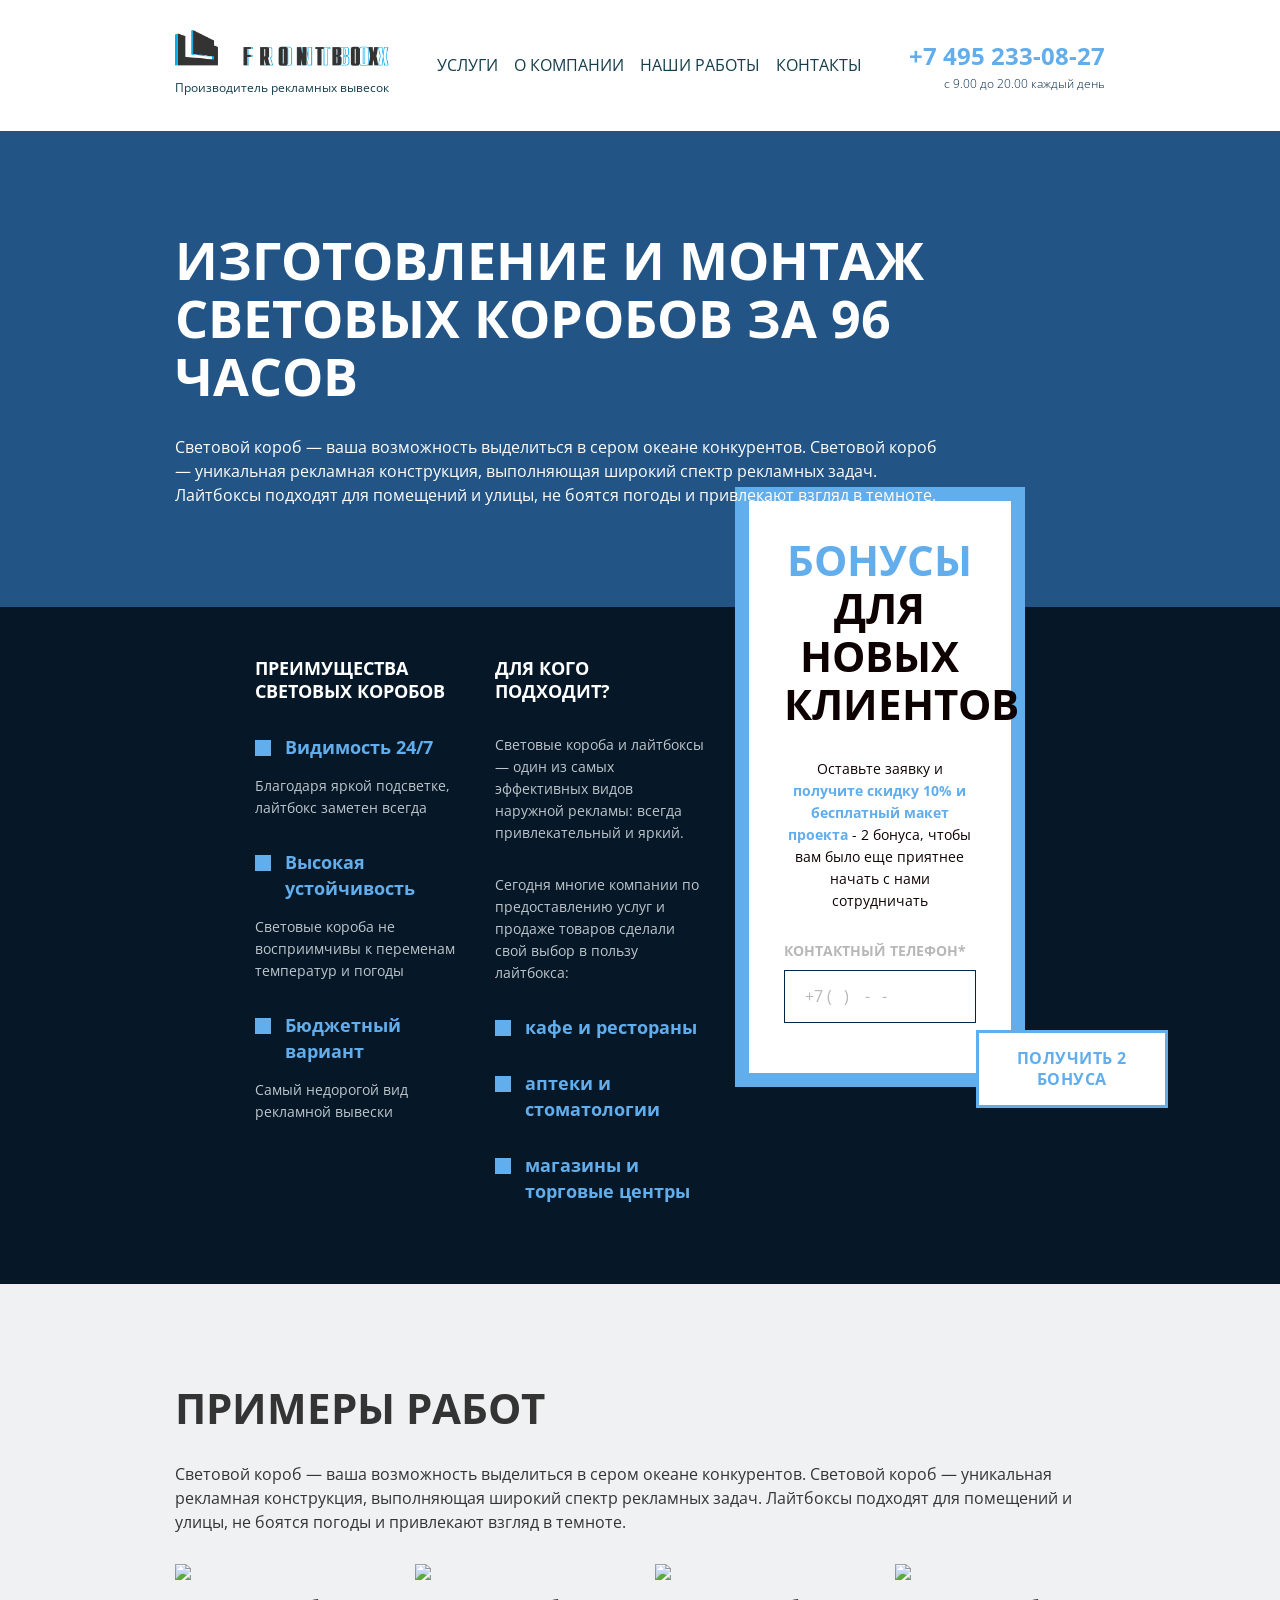
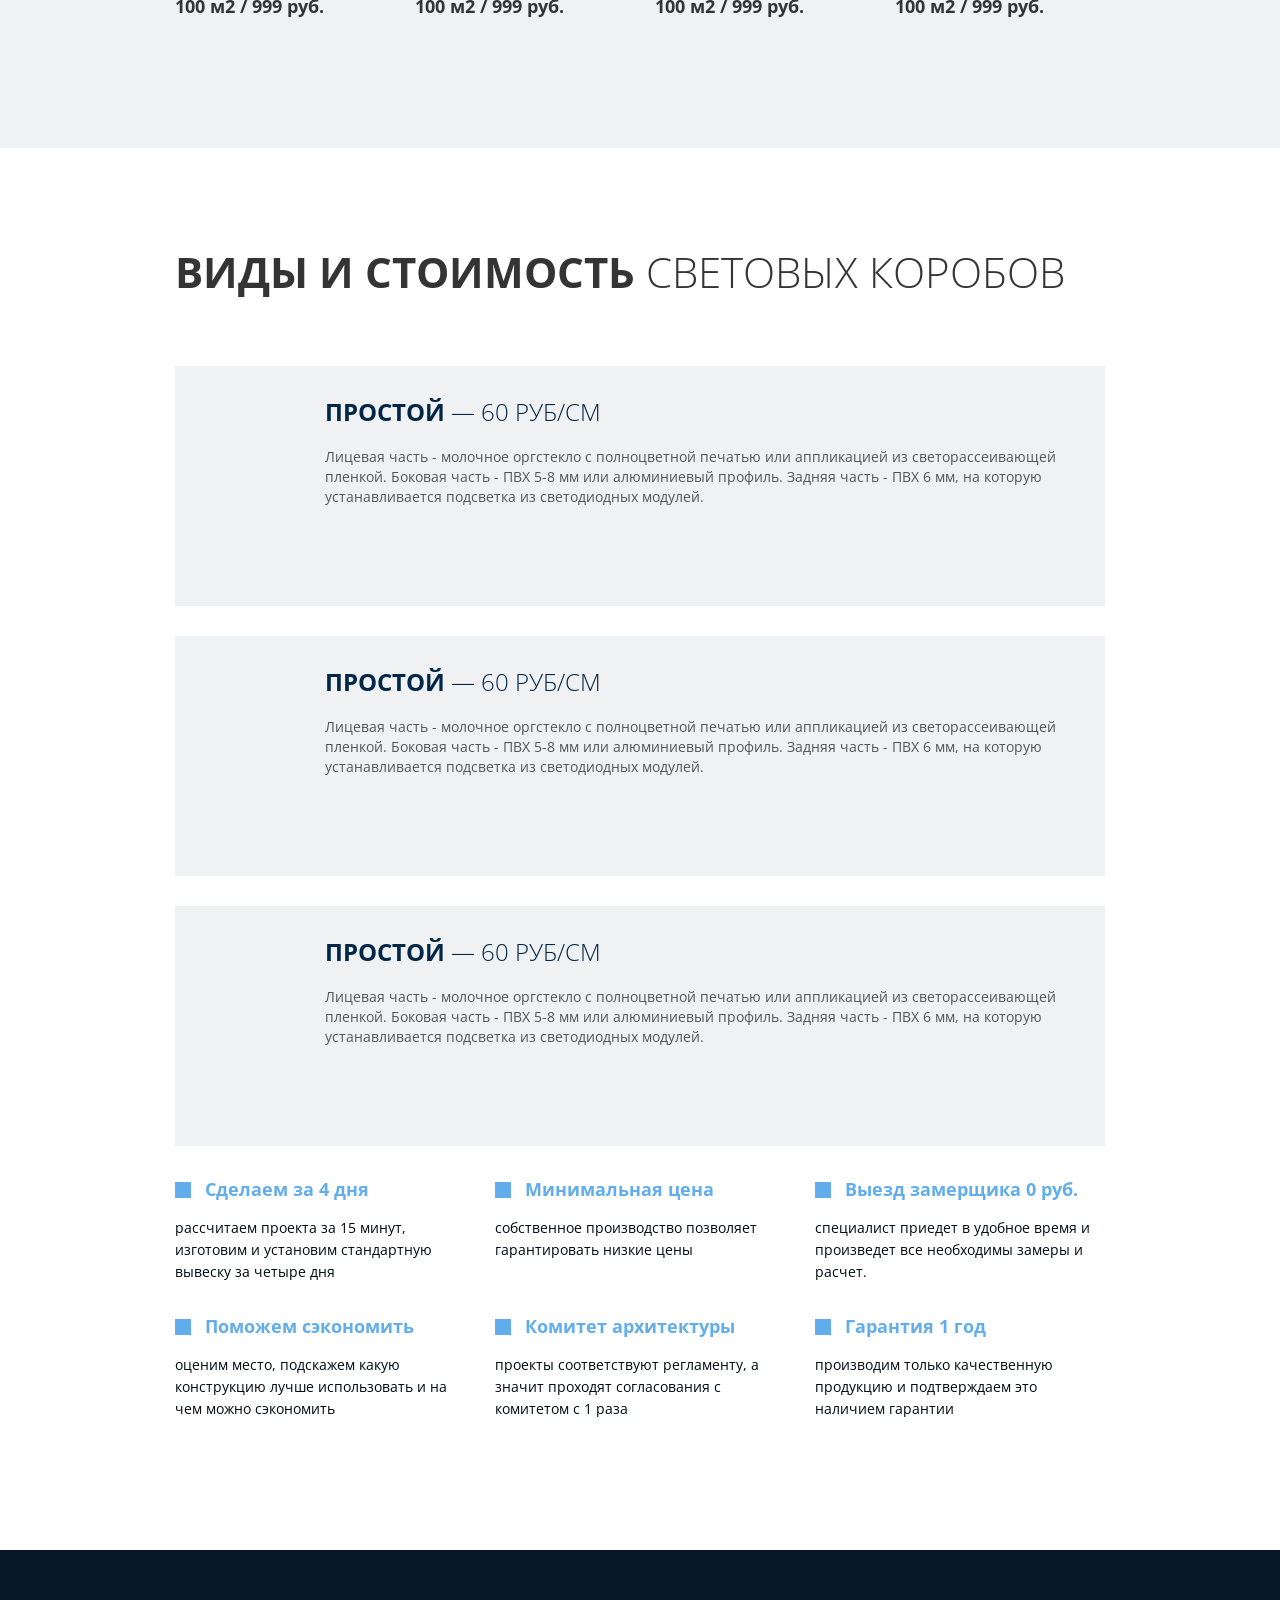
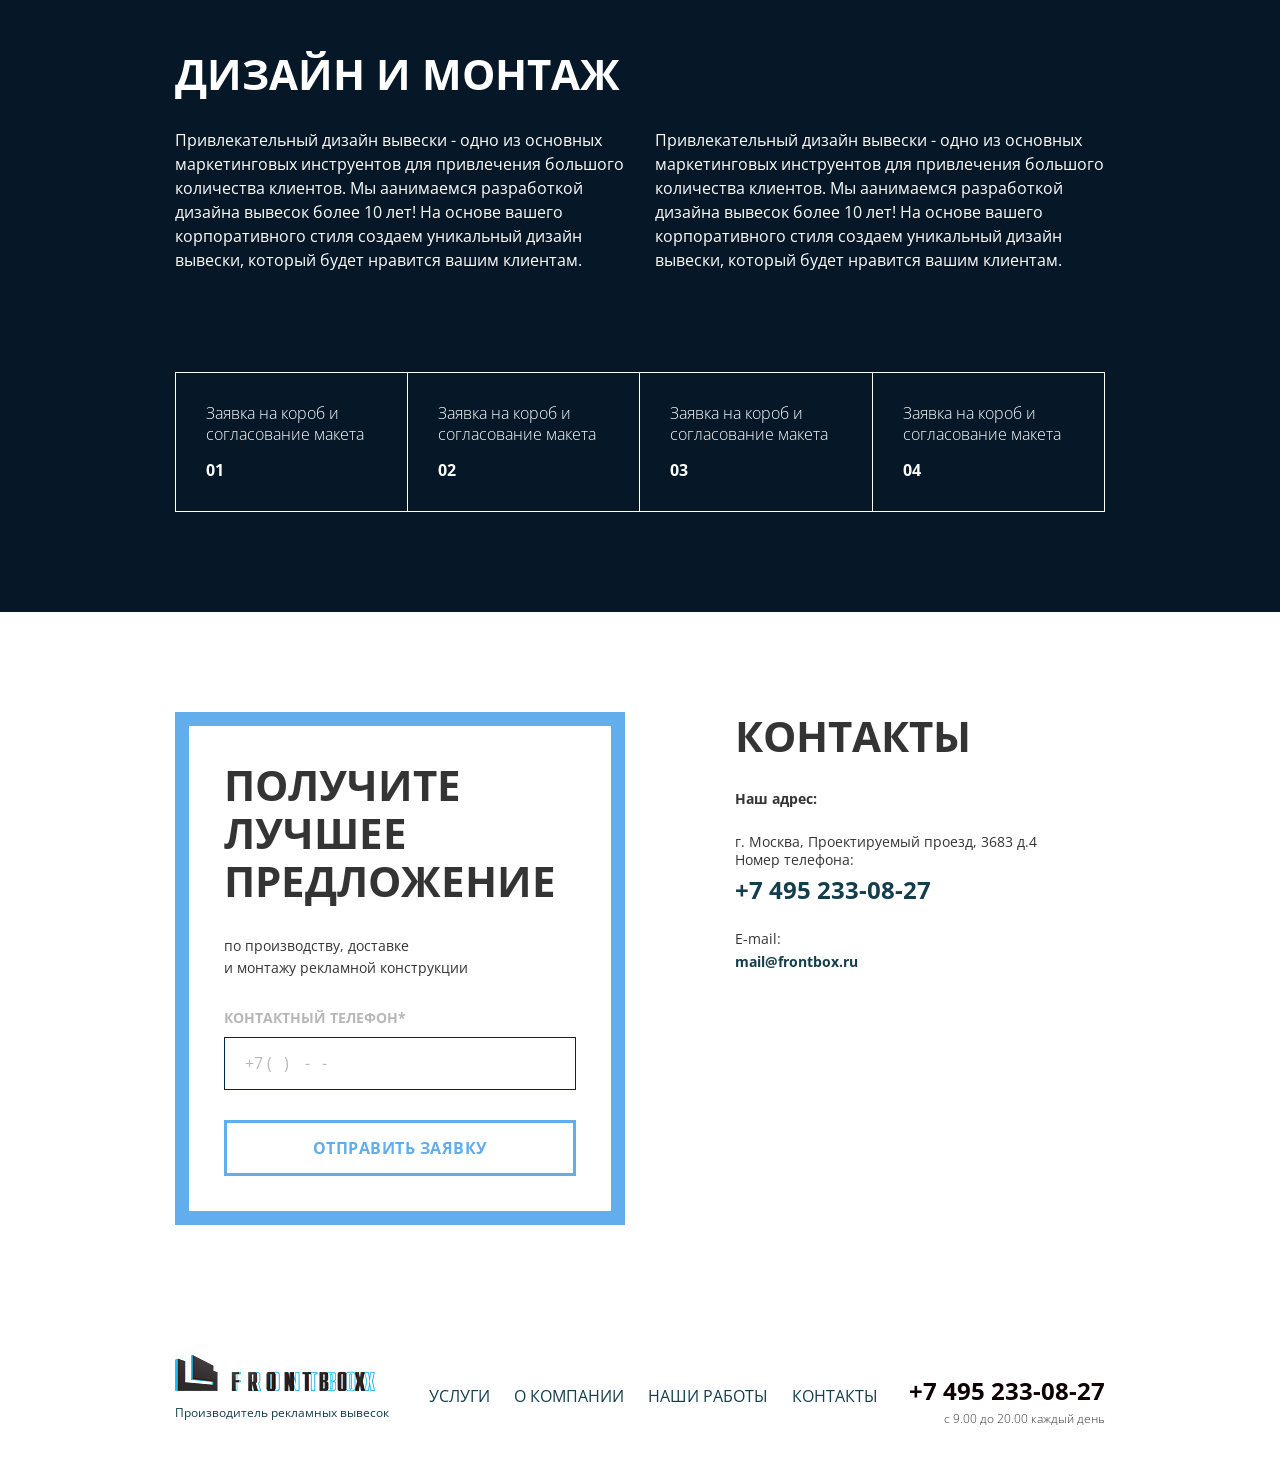
==== public/page.html @ efb4c564 "inside_page" ====
<html lang="ru" dir="ltr">
  <head>
    <meta charset="UTF-8"/>
    <meta name="viewport" content="width=device-width, initial-scale=1.0"/>
    <meta http-equiv="X-UA-Compatible" content="ie=edge"/>
    <title>Frontbox</title>
    <link href="./css/style.min.css" rel="stylesheet"/>
  </head>
  <body class="inside-page">
    <script src="./js/jquery.min.js"></script>
    <script src="./js/util.js"></script>
    <script src="./js/collapse.js"></script>
    <script src="./js/jquery.inputmask.js"></script>
    <script src="./js/app.min.js"></script>
    <header class="header">
      <div class="container">
        <nav class="navbar navbar-expand-lg"><a class="navbar-brand" href="#">Производитель рекламных вывесок</a>
          <button class="navbar-toggler" type="button" data-toggle="collapse" data-target="#navbarSupportedContent" aria-controls="navbarSupportedContent" aria-expanded="false" aria-label="">
            <svg version="1.1" id="navbar" x="0px" y="0px" viewBox="0 0 512 512" style="enable-background:new 0 0 512 512;" xml:space="preserve">
              <g>
                <g>
                  <path d="M491.318,235.318H20.682C9.26,235.318,0,244.577,0,256s9.26,20.682,20.682,20.682h470.636c11.423,0,20.682-9.259,20.682-20.682C512,244.578,502.741,235.318,491.318,235.318z"></path>
                </g>
              </g>
              <g>
                <g>
                  <path d="M491.318,78.439H20.682C9.26,78.439,0,87.699,0,99.121c0,11.422,9.26,20.682,20.682,20.682h470.636c11.423,0,20.682-9.26,20.682-20.682C512,87.699,502.741,78.439,491.318,78.439z"></path>
                </g>
              </g>
              <g>
                <g>
                  <path d="M491.318,392.197H20.682C9.26,392.197,0,401.456,0,412.879s9.26,20.682,20.682,20.682h470.636c11.423,0,20.682-9.259,20.682-20.682S502.741,392.197,491.318,392.197z"></path>
                </g>
              </g>
            </svg>
          </button>
          <div class="collapse navbar-collapse" id="navbarSupportedContent">
            <ul class="navbar-nav m-auto">
              <li class="nav-item active"><a class="nav-link" href="#">Услуги</a></li>
              <li class="nav-item"><a class="nav-link" href="#">О компании</a></li>
              <li class="nav-item"><a class="nav-link" href="#">Наши работы</a></li>
              <li class="nav-item"><a class="nav-link" href="#">Контакты</a></li>
            </ul>
          </div>
          <div class="header__contact"><a class="phone" href="tel:+7 495 233-08-27">+7 495 233-08-27</a>
            <p class="phone-offer">с 9.00 до 20.00 каждый день</p>
          </div>
        </nav>
      </div>
    </header>
    <section class="content content_heading text-white" style="background-image: url('../images/default-image-page.png')">
      <div class="container">
        <div class="row">
          <div class="col-xl-9 col-lg-10">
            <h1 class="heading text-uppercase">Изготовление и монтаж  световых коробов за 96 часов</h1>
          </div>
          <div class="col-xl-7 col-lg-10">                   
            <p class="offer last">Световой короб — ваша возможность выделиться в сером океане конкурентов. Световой короб — уникальная рекламная конструкция, выполняющая широкий спектр рекламных задач. Лайтбоксы подходят для помещений и улицы, не боятся погоды и привлекают взгляд в темноте.</p>
          </div>
        </div>
      </div>
    </section>
    <section class="content content_small bg-dark">
      <div class="container">
        <div class="row justify-content-center">
          <div class="col-xl-3 col-lg-3 col-md-6">
            <p class="text-white text-uppercase text-bold lead">Преимущества световых коробов</p>
            <div class="list list_light list_small">
              <div class="list__item">
                <div class="list__title">Видимость 24/7</div>
                <div class="list__offer">Благодаря яркой подсветке, лайтбокс заметен всегда</div>
              </div>
              <div class="list__item">
                <div class="list__title">Высокая устойчивость</div>
                <div class="list__offer">Световые короба не восприимчивы к переменам температур и погоды</div>
              </div>
              <div class="list__item last">
                <div class="list__title">Бюджетный вариант</div>
                <div class="list__offer">Самый недорогой вид рекламной вывески</div>
              </div>
            </div>
          </div>
          <div class="col-xl-3 col-lg-3 col-md-6">
            <p class="text-white text-uppercase text-bold lead">Для кого подходит?</p>
            <p class="offer small text-lightgrey">Световые короба и лайтбоксы — один из самых эффективных видов наружной рекламы: всегда привлекательный и яркий. </p>
            <p class="offer small text-lightgrey">Сегодня многие компании по предоставлению услуг и продаже товаров сделали свой выбор в пользу лайтбокса:</p>
            <div class="list list_light list_small">
              <div class="list__item">
                <div class="list__title">кафе и рестораны</div>
              </div>
              <div class="list__item">
                <div class="list__title">аптеки и стоматологии</div>
              </div>
              <div class="list__item last">
                <div class="list__title">магазины и торговые центры              </div>
              </div>
            </div>
          </div>
          <div class="col-xl-4 col-lg-4 col-md-8">
            <div class="form-content form-content_border form-content_btn-out bg-white">
              <div class="heading heading_md text-uppercase text-center">
                <div class="text-lightblue">бонусы </div>для новых клиентов
              </div>
              <div class="offer offer_column small text-center">Оставьте заявку и <span class="text-lightblue text-bold">получите скидку 10% и бесплатный макет проекта </span>- 2 бонуса, чтобы вам было еще приятнее начать с нами сотрудничать</div>
              <form class="form form_column" action="">
                <div class="form__label">Контактный телефон*</div>
                <input class="form__input in-phone" type="tel" placeholder="+7 (   )    -   -  "/>
                <button class="btn btn_border" type="submit">Получить 2 бонуса</button>
              </form>
            </div>
          </div>
        </div>
      </div>
    </section>
    <section class="content bg-light">
      <div class="container">
        <div class="row">
          <div class="col-xl-8 col-lg-12">
            <p class="heading heading_md text-uppercase">Примеры работ</p>
            <p class="offer">Световой короб — ваша возможность выделиться в сером океане конкурентов. Световой короб — уникальная рекламная конструкция, выполняющая широкий спектр рекламных задач. Лайтбоксы подходят для помещений и улицы, не боятся погоды и привлекают взгляд в темноте.</p>
          </div>
        </div>
        <div class="row">
          <div class="col-xl-3 col-lg-3 col-md-6"><img class="img-fluid margin-bottom-sm" src="../images/img001.jpg"/>
            <p class="text-bold lead margin-bottom-xl-none">100 м2  /  999 руб.</p>
          </div>
          <div class="col-xl-3 col-lg-3 col-md-6"><img class="img-fluid margin-bottom-sm" src="../images/img002.jpg"/>
            <p class="text-bold lead margin-bottom-xl-none">100 м2  /  999 руб.</p>
          </div>
          <div class="col-xl-3 col-lg-3 col-md-6"><img class="img-fluid margin-bottom-sm" src="../images/img003.jpg"/>
            <p class="text-bold lead margin-bottom-xl-none">100 м2  /  999 руб.</p>
          </div>
          <div class="col-xl-3 col-lg-3 col-md-6"><img class="img-fluid margin-bottom-sm" src="../images/img004.jpg"/>
            <p class="text-bold lead margin-bottom-xl-none">100 м2  /  999 руб.</p>
          </div>
        </div>
      </div>
    </section>
    <section class="content">
      <div class="container">
        <div class="row justify-content-between">
          <div class="col-xl-12 col-lg-12">
            <h3 class="heading heading_md text-uppercase margin-bottom">Виды и стоимость <span class="text-light">световых коробов</span></h3>
          </div>
          <div class="col-xl-8 col-lg-12">
            <div class="service service_price">
              <div class="service__img" style="background-image: url(../images/img001.jpg);"></div>
              <div class="service__title">простой <span class="text-light">— 60 руб/см</span></div>
              <div class="service__offer">Лицевая часть - молочное оргстекло с полноцветной печатью или аппликацией из светорассеивающей пленкой. Боковая часть - ПВХ 5-8 мм или алюминиевый профиль. Задняя часть - ПВХ 6 мм, на которую устанавливается подсветка из светодиодных модулей. </div>
            </div>
            <div class="service service_price">
              <div class="service__img" style="background-image: url(../images/img002.jpg);"></div>
              <div class="service__title">простой <span class="text-light">— 60 руб/см</span></div>
              <div class="service__offer">Лицевая часть - молочное оргстекло с полноцветной печатью или аппликацией из светорассеивающей пленкой. Боковая часть - ПВХ 5-8 мм или алюминиевый профиль. Задняя часть - ПВХ 6 мм, на которую устанавливается подсветка из светодиодных модулей. </div>
            </div>
            <div class="service service_price">
              <div class="service__img" style="background-image: url(../images/img003.jpg);"></div>
              <div class="service__title">простой <span class="text-light">— 60 руб/см</span></div>
              <div class="service__offer">Лицевая часть - молочное оргстекло с полноцветной печатью или аппликацией из светорассеивающей пленкой. Боковая часть - ПВХ 5-8 мм или алюминиевый профиль. Задняя часть - ПВХ 6 мм, на которую устанавливается подсветка из светодиодных модулей. </div>
            </div>
          </div>
          <div class="col-xl-3 col-lg-12">
            <div class="list list_small row">
              <div class="list__item col-xl-12 col-lg-4 col-md-6">
                <div class="list__title">Сделаем за 4 дня</div>
                <div class="list__offer">рассчитаем проекта за 15 минут, изготовим и установим стандартную вывеску за четыре дня</div>
              </div>
              <div class="list__item col-xl-12 col-lg-4 col-md-6">
                <div class="list__title">Минимальная цена</div>
                <div class="list__offer">собственное производство позволяет гарантировать низкие цены</div>
              </div>
              <div class="list__item col-xl-12 col-lg-4 col-md-6">
                <div class="list__title">Выезд замерщика 0 руб.</div>
                <div class="list__offer">специалист приедет в удобное время и произведет все необходимы замеры и расчет.</div>
              </div>
              <div class="list__item col-xl-12 col-lg-4 col-md-6">
                <div class="list__title">Поможем сэкономить</div>
                <div class="list__offer">оценим место, подскажем какую конструкцию лучше использовать и на чем можно сэкономить</div>
              </div>
              <div class="list__item col-xl-12 col-lg-4 col-md-6">
                <div class="list__title">Комитет архитектуры</div>
                <div class="list__offer">проекты соответствуют регламенту, а значит проходят согласования с комитетом с 1 раза</div>
              </div>
              <div class="list__item col-xl-12 col-lg-4 col-md-6">
                <div class="list__title">Гарантия 1 год</div>
                <div class="list__offer">производим только качественную продукцию и подтверждаем это наличием гарантии</div>
              </div>
            </div>
          </div>
        </div>
      </div>
    </section>
    <section class="content bg-dark">
      <div class="container">
        <div class="row justify-content-between margin-bottom">
          <div class="col-xl-12 col-lg-12">
            <h3 class="heading heading_md text-uppercase">Дизайн и монтаж </h3>
          </div>
          <div class="col-xl-6 col-lg-6">
            <p class="offer margin-bottom-xl-none">Привлекательный дизайн вывески - одно из основных маркетинговых инструентов для привлечения большого количества клиентов. Мы аанимаемся разработкой дизайна вывесок более 10 лет! На основе вашего корпоративного стиля создаем уникальный дизайн вывески, который будет нравится вашим клиентам.        </p>
          </div>
          <div class="col-xl-6 col-lg-6">
            <p class="offer last">Привлекательный дизайн вывески - одно из основных маркетинговых инструентов для привлечения большого количества клиентов. Мы аанимаемся разработкой дизайна вывесок более 10 лет! На основе вашего корпоративного стиля создаем уникальный дизайн вывески, который будет нравится вашим клиентам.        </p>
          </div>
        </div>
        <div class="step row">
          <div class="step__item col-xl-3 col-lg-3 col-md-6">
            <div class="step__title">Заявка на короб и согласование макета</div>
            <div class="step__number">01</div>
          </div>
          <div class="step__item col-xl-3 col-lg-3 col-md-6">
            <div class="step__title">Заявка на короб и согласование макета</div>
            <div class="step__number">02</div>
          </div>
          <div class="step__item col-xl-3 col-lg-3 col-md-6">
            <div class="step__title">Заявка на короб и согласование макета</div>
            <div class="step__number">03</div>
          </div>
          <div class="step__item col-xl-3 col-lg-3 col-md-6">
            <div class="step__title">Заявка на короб и согласование макета</div>
            <div class="step__number">04</div>
          </div>
        </div>
      </div>
    </section>
    <section class="content">
      <div class="container">
        <div class="row justify-content-between">
          <div class="col-xl-7 col-lg-6">
            <div class="form-content form-content_border form-content_size">
              <div class="row align-items-center justify-content-between">
                <div class="col-xl-6">
                  <div class="heading heading_md text-uppercase">Получите лучшее предложение</div>
                  <div class="offer offer_row small">по производству, доставке и&nbsp;монтажу рекламной конcтрукции</div>
                </div>
                <div class="col-xl-5">
                  <form class="form form_row" action="">
                    <div class="form__label">Контактный телефон*</div>
                    <input class="form__input" type="tel" placeholder="+7 (   )    -   -  "/>
                    <button class="btn btn_border" type="submit">отправить заявку</button>
                  </form>
                </div>
              </div>
            </div>
          </div>
          <div class="col-xl-4 col-lg-5">
            <p class="heading heading_md text-uppercase">Контакты</p>
            <div class="address"> 
              <div class="address__title text-bold">Наш адрес:</div>
              <div class="address__place">г. Москва, Проектируемый проезд, 3683 д.4</div>
              <div class="address__title">Номер телефона:</div><a class="address__phone" href="tel:+7 495 233-08-27">+7 495 233-08-27</a>
              <div class="address__title">E-mail:</div><a class="address__mail" href="mailto:mail@frontbox.ru">mail@frontbox.ru</a>
            </div>
          </div>
        </div>
      </div>
    </section>
    <footer class="footer">
      <div class="container">
        <nav class="navbar"><a class="navbar-brand" href="#">Производитель рекламных вывесок</a>
          <ul class="navbar-nav">
            <li class="nav-item active"><a class="nav-link" href="#">Услуги</a></li>
            <li class="nav-item"><a class="nav-link" href="#">О компании</a></li>
            <li class="nav-item"><a class="nav-link" href="#">Наши работы</a></li>
            <li class="nav-item"><a class="nav-link" href="#">Контакты</a></li>
          </ul>
          <div class="my-2 my-lg-0"><a class="phone" href="tel:+7 495 233-08-27">+7 495 233-08-27</a>
            <p class="phone-offer">с 9.00 до 20.00 каждый день</p>
          </div>
        </nav>
      </div>
    </footer>
  </body>
</html>
---- public/css/style.min.css ----
@import url(https://fonts.googleapis.com/css?family=Open+Sans:300,400,600,700,800&Exo+2:100,300,400,500,700&subset=cyrillic);.flex-column,.flex-row{-webkit-box-orient:horizontal!important;-webkit-box-direction:normal!important;-ms-flex-direction:row!important;flex-direction:row!important}.flex-column{-webkit-box-orient:vertical!important;-ms-flex-direction:column!important;flex-direction:column!important}.flex-column-reverse,.flex-row-reverse{-webkit-box-orient:horizontal!important;-webkit-box-direction:reverse!important;-ms-flex-direction:row-reverse!important;flex-direction:row-reverse!important}.flex-column-reverse{-webkit-box-orient:vertical!important;-ms-flex-direction:column-reverse!important;flex-direction:column-reverse!important}.flex-wrap{-ms-flex-wrap:wrap!important;flex-wrap:wrap!important}.flex-nowrap{-ms-flex-wrap:nowrap!important;flex-wrap:nowrap!important}.flex-wrap-reverse{-ms-flex-wrap:wrap-reverse!important;flex-wrap:wrap-reverse!important}.flex-fill{-webkit-box-flex:1!important;-ms-flex:1 1 auto!important;flex:1 1 auto!important}.flex-grow-0{-webkit-box-flex:0!important;-ms-flex-positive:0!important;flex-grow:0!important}.flex-grow-1{-webkit-box-flex:1!important;-ms-flex-positive:1!important;flex-grow:1!important}.flex-shrink-0{-ms-flex-negative:0!important;flex-shrink:0!important}.flex-shrink-1{-ms-flex-negative:1!important;flex-shrink:1!important}.justify-content-start{-webkit-box-pack:start!important;-ms-flex-pack:start!important;justify-content:flex-start!important}.justify-content-end{-webkit-box-pack:end!important;-ms-flex-pack:end!important;justify-content:flex-end!important}.justify-content-center{-webkit-box-pack:center!important;-ms-flex-pack:center!important;justify-content:center!important}.justify-content-between{-webkit-box-pack:justify!important;-ms-flex-pack:justify!important;justify-content:space-between!important}.justify-content-around{-ms-flex-pack:distribute!important;justify-content:space-around!important}.align-items-start{-webkit-box-align:start!important;-ms-flex-align:start!important;align-items:flex-start!important}.align-items-end{-webkit-box-align:end!important;-ms-flex-align:end!important;align-items:flex-end!important}.align-items-center{-webkit-box-align:center!important;-ms-flex-align:center!important;align-items:center!important}.align-items-baseline{-webkit-box-align:baseline!important;-ms-flex-align:baseline!important;align-items:baseline!important}.align-items-stretch{-webkit-box-align:stretch!important;-ms-flex-align:stretch!important;align-items:stretch!important}.align-content-start{-ms-flex-line-pack:start!important;align-content:flex-start!important}.align-content-end{-ms-flex-line-pack:end!important;align-content:flex-end!important}.align-content-center{-ms-flex-line-pack:center!important;align-content:center!important}.align-content-between{-ms-flex-line-pack:justify!important;align-content:space-between!important}.align-content-around{-ms-flex-line-pack:distribute!important;align-content:space-around!important}.align-content-stretch{-ms-flex-line-pack:stretch!important;align-content:stretch!important}.align-self-auto{-ms-flex-item-align:auto!important;align-self:auto!important}.align-self-start{-ms-flex-item-align:start!important;align-self:flex-start!important}.align-self-end{-ms-flex-item-align:end!important;align-self:flex-end!important}.align-self-center{-ms-flex-item-align:center!important;align-self:center!important}.align-self-baseline{-ms-flex-item-align:baseline!important;align-self:baseline!important}.align-self-stretch{-ms-flex-item-align:stretch!important;align-self:stretch!important}@media (min-width:576px){.flex-sm-column,.flex-sm-row{-webkit-box-orient:horizontal!important;-webkit-box-direction:normal!important;-ms-flex-direction:row!important;flex-direction:row!important}.flex-sm-column{-webkit-box-orient:vertical!important;-ms-flex-direction:column!important;flex-direction:column!important}.flex-sm-column-reverse,.flex-sm-row-reverse{-webkit-box-orient:horizontal!important;-webkit-box-direction:reverse!important;-ms-flex-direction:row-reverse!important;flex-direction:row-reverse!important}.flex-sm-column-reverse{-webkit-box-orient:vertical!important;-ms-flex-direction:column-reverse!important;flex-direction:column-reverse!important}.flex-sm-wrap{-ms-flex-wrap:wrap!important;flex-wrap:wrap!important}.flex-sm-nowrap{-ms-flex-wrap:nowrap!important;flex-wrap:nowrap!important}.flex-sm-wrap-reverse{-ms-flex-wrap:wrap-reverse!important;flex-wrap:wrap-reverse!important}.flex-sm-fill{-webkit-box-flex:1!important;-ms-flex:1 1 auto!important;flex:1 1 auto!important}.flex-sm-grow-0{-webkit-box-flex:0!important;-ms-flex-positive:0!important;flex-grow:0!important}.flex-sm-grow-1{-webkit-box-flex:1!important;-ms-flex-positive:1!important;flex-grow:1!important}.flex-sm-shrink-0{-ms-flex-negative:0!important;flex-shrink:0!important}.flex-sm-shrink-1{-ms-flex-negative:1!important;flex-shrink:1!important}.justify-content-sm-start{-webkit-box-pack:start!important;-ms-flex-pack:start!important;justify-content:flex-start!important}.justify-content-sm-end{-webkit-box-pack:end!important;-ms-flex-pack:end!important;justify-content:flex-end!important}.justify-content-sm-center{-webkit-box-pack:center!important;-ms-flex-pack:center!important;justify-content:center!important}.justify-content-sm-between{-webkit-box-pack:justify!important;-ms-flex-pack:justify!important;justify-content:space-between!important}.justify-content-sm-around{-ms-flex-pack:distribute!important;justify-content:space-around!important}.align-items-sm-start{-webkit-box-align:start!important;-ms-flex-align:start!important;align-items:flex-start!important}.align-items-sm-end{-webkit-box-align:end!important;-ms-flex-align:end!important;align-items:flex-end!important}.align-items-sm-center{-webkit-box-align:center!important;-ms-flex-align:center!important;align-items:center!important}.align-items-sm-baseline{-webkit-box-align:baseline!important;-ms-flex-align:baseline!important;align-items:baseline!important}.align-items-sm-stretch{-webkit-box-align:stretch!important;-ms-flex-align:stretch!important;align-items:stretch!important}.align-content-sm-start{-ms-flex-line-pack:start!important;align-content:flex-start!important}.align-content-sm-end{-ms-flex-line-pack:end!important;align-content:flex-end!important}.align-content-sm-center{-ms-flex-line-pack:center!important;align-content:center!important}.align-content-sm-between{-ms-flex-line-pack:justify!important;align-content:space-between!important}.align-content-sm-around{-ms-flex-line-pack:distribute!important;align-content:space-around!important}.align-content-sm-stretch{-ms-flex-line-pack:stretch!important;align-content:stretch!important}.align-self-sm-auto{-ms-flex-item-align:auto!important;align-self:auto!important}.align-self-sm-start{-ms-flex-item-align:start!important;align-self:flex-start!important}.align-self-sm-end{-ms-flex-item-align:end!important;align-self:flex-end!important}.align-self-sm-center{-ms-flex-item-align:center!important;align-self:center!important}.align-self-sm-baseline{-ms-flex-item-align:baseline!important;align-self:baseline!important}.align-self-sm-stretch{-ms-flex-item-align:stretch!important;align-self:stretch!important}}@media (min-width:768px){.flex-md-column,.flex-md-row{-webkit-box-orient:horizontal!important;-webkit-box-direction:normal!important;-ms-flex-direction:row!important;flex-direction:row!important}.flex-md-column{-webkit-box-orient:vertical!important;-ms-flex-direction:column!important;flex-direction:column!important}.flex-md-column-reverse,.flex-md-row-reverse{-webkit-box-orient:horizontal!important;-webkit-box-direction:reverse!important;-ms-flex-direction:row-reverse!important;flex-direction:row-reverse!important}.flex-md-column-reverse{-webkit-box-orient:vertical!important;-ms-flex-direction:column-reverse!important;flex-direction:column-reverse!important}.flex-md-wrap{-ms-flex-wrap:wrap!important;flex-wrap:wrap!important}.flex-md-nowrap{-ms-flex-wrap:nowrap!important;flex-wrap:nowrap!important}.flex-md-wrap-reverse{-ms-flex-wrap:wrap-reverse!important;flex-wrap:wrap-reverse!important}.flex-md-fill{-webkit-box-flex:1!important;-ms-flex:1 1 auto!important;flex:1 1 auto!important}.flex-md-grow-0{-webkit-box-flex:0!important;-ms-flex-positive:0!important;flex-grow:0!important}.flex-md-grow-1{-webkit-box-flex:1!important;-ms-flex-positive:1!important;flex-grow:1!important}.flex-md-shrink-0{-ms-flex-negative:0!important;flex-shrink:0!important}.flex-md-shrink-1{-ms-flex-negative:1!important;flex-shrink:1!important}.justify-content-md-start{-webkit-box-pack:start!important;-ms-flex-pack:start!important;justify-content:flex-start!important}.justify-content-md-end{-webkit-box-pack:end!important;-ms-flex-pack:end!important;justify-content:flex-end!important}.justify-content-md-center{-webkit-box-pack:center!important;-ms-flex-pack:center!important;justify-content:center!important}.justify-content-md-between{-webkit-box-pack:justify!important;-ms-flex-pack:justify!important;justify-content:space-between!important}.justify-content-md-around{-ms-flex-pack:distribute!important;justify-content:space-around!important}.align-items-md-start{-webkit-box-align:start!important;-ms-flex-align:start!important;align-items:flex-start!important}.align-items-md-end{-webkit-box-align:end!important;-ms-flex-align:end!important;align-items:flex-end!important}.align-items-md-center{-webkit-box-align:center!important;-ms-flex-align:center!important;align-items:center!important}.align-items-md-baseline{-webkit-box-align:baseline!important;-ms-flex-align:baseline!important;align-items:baseline!important}.align-items-md-stretch{-webkit-box-align:stretch!important;-ms-flex-align:stretch!important;align-items:stretch!important}.align-content-md-start{-ms-flex-line-pack:start!important;align-content:flex-start!important}.align-content-md-end{-ms-flex-line-pack:end!important;align-content:flex-end!important}.align-content-md-center{-ms-flex-line-pack:center!important;align-content:center!important}.align-content-md-between{-ms-flex-line-pack:justify!important;align-content:space-between!important}.align-content-md-around{-ms-flex-line-pack:distribute!important;align-content:space-around!important}.align-content-md-stretch{-ms-flex-line-pack:stretch!important;align-content:stretch!important}.align-self-md-auto{-ms-flex-item-align:auto!important;align-self:auto!important}.align-self-md-start{-ms-flex-item-align:start!important;align-self:flex-start!important}.align-self-md-end{-ms-flex-item-align:end!important;align-self:flex-end!important}.align-self-md-center{-ms-flex-item-align:center!important;align-self:center!important}.align-self-md-baseline{-ms-flex-item-align:baseline!important;align-self:baseline!important}.align-self-md-stretch{-ms-flex-item-align:stretch!important;align-self:stretch!important}}@media (min-width:992px){.flex-lg-column,.flex-lg-row{-webkit-box-orient:horizontal!important;-webkit-box-direction:normal!important;-ms-flex-direction:row!important;flex-direction:row!important}.flex-lg-column{-webkit-box-orient:vertical!important;-ms-flex-direction:column!important;flex-direction:column!important}.flex-lg-column-reverse,.flex-lg-row-reverse{-webkit-box-orient:horizontal!important;-webkit-box-direction:reverse!important;-ms-flex-direction:row-reverse!important;flex-direction:row-reverse!important}.flex-lg-column-reverse{-webkit-box-orient:vertical!important;-ms-flex-direction:column-reverse!important;flex-direction:column-reverse!important}.flex-lg-wrap{-ms-flex-wrap:wrap!important;flex-wrap:wrap!important}.flex-lg-nowrap{-ms-flex-wrap:nowrap!important;flex-wrap:nowrap!important}.flex-lg-wrap-reverse{-ms-flex-wrap:wrap-reverse!important;flex-wrap:wrap-reverse!important}.flex-lg-fill{-webkit-box-flex:1!important;-ms-flex:1 1 auto!important;flex:1 1 auto!important}.flex-lg-grow-0{-webkit-box-flex:0!important;-ms-flex-positive:0!important;flex-grow:0!important}.flex-lg-grow-1{-webkit-box-flex:1!important;-ms-flex-positive:1!important;flex-grow:1!important}.flex-lg-shrink-0{-ms-flex-negative:0!important;flex-shrink:0!important}.flex-lg-shrink-1{-ms-flex-negative:1!important;flex-shrink:1!important}.justify-content-lg-start{-webkit-box-pack:start!important;-ms-flex-pack:start!important;justify-content:flex-start!important}.justify-content-lg-end{-webkit-box-pack:end!important;-ms-flex-pack:end!important;justify-content:flex-end!important}.justify-content-lg-center{-webkit-box-pack:center!important;-ms-flex-pack:center!important;justify-content:center!important}.justify-content-lg-between{-webkit-box-pack:justify!important;-ms-flex-pack:justify!important;justify-content:space-between!important}.justify-content-lg-around{-ms-flex-pack:distribute!important;justify-content:space-around!important}.align-items-lg-start{-webkit-box-align:start!important;-ms-flex-align:start!important;align-items:flex-start!important}.align-items-lg-end{-webkit-box-align:end!important;-ms-flex-align:end!important;align-items:flex-end!important}.align-items-lg-center{-webkit-box-align:center!important;-ms-flex-align:center!important;align-items:center!important}.align-items-lg-baseline{-webkit-box-align:baseline!important;-ms-flex-align:baseline!important;align-items:baseline!important}.align-items-lg-stretch{-webkit-box-align:stretch!important;-ms-flex-align:stretch!important;align-items:stretch!important}.align-content-lg-start{-ms-flex-line-pack:start!important;align-content:flex-start!important}.align-content-lg-end{-ms-flex-line-pack:end!important;align-content:flex-end!important}.align-content-lg-center{-ms-flex-line-pack:center!important;align-content:center!important}.align-content-lg-between{-ms-flex-line-pack:justify!important;align-content:space-between!important}.align-content-lg-around{-ms-flex-line-pack:distribute!important;align-content:space-around!important}.align-content-lg-stretch{-ms-flex-line-pack:stretch!important;align-content:stretch!important}.align-self-lg-auto{-ms-flex-item-align:auto!important;align-self:auto!important}.align-self-lg-start{-ms-flex-item-align:start!important;align-self:flex-start!important}.align-self-lg-end{-ms-flex-item-align:end!important;align-self:flex-end!important}.align-self-lg-center{-ms-flex-item-align:center!important;align-self:center!important}.align-self-lg-baseline{-ms-flex-item-align:baseline!important;align-self:baseline!important}.align-self-lg-stretch{-ms-flex-item-align:stretch!important;align-self:stretch!important}}@media (min-width:1400px){.flex-xl-column,.flex-xl-row{-webkit-box-orient:horizontal!important;-webkit-box-direction:normal!important;-ms-flex-direction:row!important;flex-direction:row!important}.flex-xl-column{-webkit-box-orient:vertical!important;-ms-flex-direction:column!important;flex-direction:column!important}.flex-xl-column-reverse,.flex-xl-row-reverse{-webkit-box-orient:horizontal!important;-webkit-box-direction:reverse!important;-ms-flex-direction:row-reverse!important;flex-direction:row-reverse!important}.flex-xl-column-reverse{-webkit-box-orient:vertical!important;-ms-flex-direction:column-reverse!important;flex-direction:column-reverse!important}.flex-xl-wrap{-ms-flex-wrap:wrap!important;flex-wrap:wrap!important}.flex-xl-nowrap{-ms-flex-wrap:nowrap!important;flex-wrap:nowrap!important}.flex-xl-wrap-reverse{-ms-flex-wrap:wrap-reverse!important;flex-wrap:wrap-reverse!important}.flex-xl-fill{-webkit-box-flex:1!important;-ms-flex:1 1 auto!important;flex:1 1 auto!important}.flex-xl-grow-0{-webkit-box-flex:0!important;-ms-flex-positive:0!important;flex-grow:0!important}.flex-xl-grow-1{-webkit-box-flex:1!important;-ms-flex-positive:1!important;flex-grow:1!important}.flex-xl-shrink-0{-ms-flex-negative:0!important;flex-shrink:0!important}.flex-xl-shrink-1{-ms-flex-negative:1!important;flex-shrink:1!important}.justify-content-xl-start{-webkit-box-pack:start!important;-ms-flex-pack:start!important;justify-content:flex-start!important}.justify-content-xl-end{-webkit-box-pack:end!important;-ms-flex-pack:end!important;justify-content:flex-end!important}.justify-content-xl-center{-webkit-box-pack:center!important;-ms-flex-pack:center!important;justify-content:center!important}.justify-content-xl-between{-webkit-box-pack:justify!important;-ms-flex-pack:justify!important;justify-content:space-between!important}.justify-content-xl-around{-ms-flex-pack:distribute!important;justify-content:space-around!important}.align-items-xl-start{-webkit-box-align:start!important;-ms-flex-align:start!important;align-items:flex-start!important}.align-items-xl-end{-webkit-box-align:end!important;-ms-flex-align:end!important;align-items:flex-end!important}.align-items-xl-center{-webkit-box-align:center!important;-ms-flex-align:center!important;align-items:center!important}.align-items-xl-baseline{-webkit-box-align:baseline!important;-ms-flex-align:baseline!important;align-items:baseline!important}.align-items-xl-stretch{-webkit-box-align:stretch!important;-ms-flex-align:stretch!important;align-items:stretch!important}.align-content-xl-start{-ms-flex-line-pack:start!important;align-content:flex-start!important}.align-content-xl-end{-ms-flex-line-pack:end!important;align-content:flex-end!important}.align-content-xl-center{-ms-flex-line-pack:center!important;align-content:center!important}.align-content-xl-between{-ms-flex-line-pack:justify!important;align-content:space-between!important}.align-content-xl-around{-ms-flex-line-pack:distribute!important;align-content:space-around!important}.align-content-xl-stretch{-ms-flex-line-pack:stretch!important;align-content:stretch!important}.align-self-xl-auto{-ms-flex-item-align:auto!important;align-self:auto!important}.align-self-xl-start{-ms-flex-item-align:start!important;align-self:flex-start!important}.align-self-xl-end{-ms-flex-item-align:end!important;align-self:flex-end!important}.align-self-xl-center{-ms-flex-item-align:center!important;align-self:center!important}.align-self-xl-baseline{-ms-flex-item-align:baseline!important;align-self:baseline!important}.align-self-xl-stretch{-ms-flex-item-align:stretch!important;align-self:stretch!important}}.container{width:100%;padding-right:15px;padding-left:15px;margin-right:auto;margin-left:auto}@media (min-width:576px){.container{max-width:540px}}@media (min-width:768px){.container{max-width:720px}}@media (min-width:992px){.container{max-width:960px}}@media (min-width:1400px){.container{max-width:1380px}}.container-fluid{width:100%;padding-right:15px;padding-left:15px;margin-right:auto;margin-left:auto}.row{display:-webkit-box;display:-ms-flexbox;display:flex;-ms-flex-wrap:wrap;flex-wrap:wrap;margin-right:-15px;margin-left:-15px}.no-gutters{margin-right:0;margin-left:0}.no-gutters>.col,.no-gutters>[class*=col-]{padding-right:0;padding-left:0}.col,.col-1,.col-10,.col-11,.col-12,.col-2,.col-3,.col-4,.col-5,.col-6,.col-7,.col-8,.col-9{position:relative;width:100%;padding-right:15px;padding-left:15px}.col-auto{position:relative;padding-right:15px;padding-left:15px}.col-lg,.col-lg-1,.col-lg-10,.col-lg-11,.col-lg-12,.col-lg-2,.col-lg-3,.col-lg-4,.col-lg-5,.col-lg-6,.col-lg-7,.col-lg-8,.col-lg-9,.col-lg-auto,.col-md,.col-md-1,.col-md-10,.col-md-11,.col-md-12,.col-md-2,.col-md-3,.col-md-4,.col-md-5,.col-md-6,.col-md-7,.col-md-8,.col-md-9,.col-md-auto,.col-sm,.col-sm-1,.col-sm-10,.col-sm-11,.col-sm-12,.col-sm-2,.col-sm-3,.col-sm-4,.col-sm-5,.col-sm-6,.col-sm-7,.col-sm-8,.col-sm-9,.col-sm-auto,.col-xl,.col-xl-1,.col-xl-10,.col-xl-11,.col-xl-12,.col-xl-2,.col-xl-3,.col-xl-4,.col-xl-5,.col-xl-6,.col-xl-7,.col-xl-8,.col-xl-9,.col-xl-auto{position:relative;width:100%;padding-right:15px;padding-left:15px}.col{-ms-flex-preferred-size:0;flex-basis:0;-webkit-box-flex:1;-ms-flex-positive:1;flex-grow:1;max-width:100%}.col-auto{-webkit-box-flex:0;-ms-flex:0 0 auto;flex:0 0 auto;width:auto;max-width:100%}.col-1,.col-2,.col-3{-webkit-box-flex:0;-ms-flex:0 0 8.33333%;flex:0 0 8.33333%;max-width:8.33333%}.col-2,.col-3{-ms-flex:0 0 16.66667%;flex:0 0 16.66667%;max-width:16.66667%}.col-3{-ms-flex:0 0 25%;flex:0 0 25%;max-width:25%}.col-4,.col-5,.col-6{-webkit-box-flex:0;-ms-flex:0 0 33.33333%;flex:0 0 33.33333%;max-width:33.33333%}.col-5,.col-6{-ms-flex:0 0 41.66667%;flex:0 0 41.66667%;max-width:41.66667%}.col-6{-ms-flex:0 0 50%;flex:0 0 50%;max-width:50%}.col-7,.col-8,.col-9{-webkit-box-flex:0;-ms-flex:0 0 58.33333%;flex:0 0 58.33333%;max-width:58.33333%}.col-8,.col-9{-ms-flex:0 0 66.66667%;flex:0 0 66.66667%;max-width:66.66667%}.col-9{-ms-flex:0 0 75%;flex:0 0 75%;max-width:75%}.col-10,.col-11,.col-12{-webkit-box-flex:0;-ms-flex:0 0 83.33333%;flex:0 0 83.33333%;max-width:83.33333%}.col-11,.col-12{-ms-flex:0 0 91.66667%;flex:0 0 91.66667%;max-width:91.66667%}.col-12{-ms-flex:0 0 100%;flex:0 0 100%;max-width:100%}.order-first{-webkit-box-ordinal-group:0;-ms-flex-order:-1;order:-1}.order-last{-webkit-box-ordinal-group:14;-ms-flex-order:13;order:13}.order-0{-webkit-box-ordinal-group:1;-ms-flex-order:0;order:0}.order-1{-webkit-box-ordinal-group:2;-ms-flex-order:1;order:1}.order-2{-webkit-box-ordinal-group:3;-ms-flex-order:2;order:2}.order-3{-webkit-box-ordinal-group:4;-ms-flex-order:3;order:3}.order-4{-webkit-box-ordinal-group:5;-ms-flex-order:4;order:4}.order-5{-webkit-box-ordinal-group:6;-ms-flex-order:5;order:5}.order-6{-webkit-box-ordinal-group:7;-ms-flex-order:6;order:6}.order-7{-webkit-box-ordinal-group:8;-ms-flex-order:7;order:7}.order-8{-webkit-box-ordinal-group:9;-ms-flex-order:8;order:8}.order-9{-webkit-box-ordinal-group:10;-ms-flex-order:9;order:9}.order-10{-webkit-box-ordinal-group:11;-ms-flex-order:10;order:10}.order-11{-webkit-box-ordinal-group:12;-ms-flex-order:11;order:11}.order-12{-webkit-box-ordinal-group:13;-ms-flex-order:12;order:12}.offset-1{margin-left:8.33333%}.offset-2{margin-left:16.66667%}.offset-3{margin-left:25%}.offset-4{margin-left:33.33333%}.offset-5{margin-left:41.66667%}.offset-6{margin-left:50%}.offset-7{margin-left:58.33333%}.offset-8{margin-left:66.66667%}.offset-9{margin-left:75%}.offset-10{margin-left:83.33333%}.offset-11{margin-left:91.66667%}@media (min-width:576px){.col-sm{-ms-flex-preferred-size:0;flex-basis:0;-webkit-box-flex:1;-ms-flex-positive:1;flex-grow:1;max-width:100%}.col-sm-auto{-webkit-box-flex:0;-ms-flex:0 0 auto;flex:0 0 auto;width:auto;max-width:100%}.col-sm-1,.col-sm-2{-webkit-box-flex:0;-ms-flex:0 0 8.33333%;flex:0 0 8.33333%;max-width:8.33333%}.col-sm-2{-ms-flex:0 0 16.66667%;flex:0 0 16.66667%;max-width:16.66667%}.col-sm-3,.col-sm-4{-webkit-box-flex:0;-ms-flex:0 0 25%;flex:0 0 25%;max-width:25%}.col-sm-4{-ms-flex:0 0 33.33333%;flex:0 0 33.33333%;max-width:33.33333%}.col-sm-5,.col-sm-6{-webkit-box-flex:0;-ms-flex:0 0 41.66667%;flex:0 0 41.66667%;max-width:41.66667%}.col-sm-6{-ms-flex:0 0 50%;flex:0 0 50%;max-width:50%}.col-sm-7,.col-sm-8{-webkit-box-flex:0;-ms-flex:0 0 58.33333%;flex:0 0 58.33333%;max-width:58.33333%}.col-sm-8{-ms-flex:0 0 66.66667%;flex:0 0 66.66667%;max-width:66.66667%}.col-sm-10,.col-sm-9{-webkit-box-flex:0;-ms-flex:0 0 75%;flex:0 0 75%;max-width:75%}.col-sm-10{-ms-flex:0 0 83.33333%;flex:0 0 83.33333%;max-width:83.33333%}.col-sm-11,.col-sm-12{-webkit-box-flex:0;-ms-flex:0 0 91.66667%;flex:0 0 91.66667%;max-width:91.66667%}.col-sm-12{-ms-flex:0 0 100%;flex:0 0 100%;max-width:100%}.order-sm-first{-webkit-box-ordinal-group:0;-ms-flex-order:-1;order:-1}.order-sm-last{-webkit-box-ordinal-group:14;-ms-flex-order:13;order:13}.order-sm-0{-webkit-box-ordinal-group:1;-ms-flex-order:0;order:0}.order-sm-1{-webkit-box-ordinal-group:2;-ms-flex-order:1;order:1}.order-sm-2{-webkit-box-ordinal-group:3;-ms-flex-order:2;order:2}.order-sm-3{-webkit-box-ordinal-group:4;-ms-flex-order:3;order:3}.order-sm-4{-webkit-box-ordinal-group:5;-ms-flex-order:4;order:4}.order-sm-5{-webkit-box-ordinal-group:6;-ms-flex-order:5;order:5}.order-sm-6{-webkit-box-ordinal-group:7;-ms-flex-order:6;order:6}.order-sm-7{-webkit-box-ordinal-group:8;-ms-flex-order:7;order:7}.order-sm-8{-webkit-box-ordinal-group:9;-ms-flex-order:8;order:8}.order-sm-9{-webkit-box-ordinal-group:10;-ms-flex-order:9;order:9}.order-sm-10{-webkit-box-ordinal-group:11;-ms-flex-order:10;order:10}.order-sm-11{-webkit-box-ordinal-group:12;-ms-flex-order:11;order:11}.order-sm-12{-webkit-box-ordinal-group:13;-ms-flex-order:12;order:12}.offset-sm-0{margin-left:0}.offset-sm-1{margin-left:8.33333%}.offset-sm-2{margin-left:16.66667%}.offset-sm-3{margin-left:25%}.offset-sm-4{margin-left:33.33333%}.offset-sm-5{margin-left:41.66667%}.offset-sm-6{margin-left:50%}.offset-sm-7{margin-left:58.33333%}.offset-sm-8{margin-left:66.66667%}.offset-sm-9{margin-left:75%}.offset-sm-10{margin-left:83.33333%}.offset-sm-11{margin-left:91.66667%}}@media (min-width:768px){.col-md{-ms-flex-preferred-size:0;flex-basis:0;-webkit-box-flex:1;-ms-flex-positive:1;flex-grow:1;max-width:100%}.col-md-auto{-webkit-box-flex:0;-ms-flex:0 0 auto;flex:0 0 auto;width:auto;max-width:100%}.col-md-1,.col-md-2{-webkit-box-flex:0;-ms-flex:0 0 8.33333%;flex:0 0 8.33333%;max-width:8.33333%}.col-md-2{-ms-flex:0 0 16.66667%;flex:0 0 16.66667%;max-width:16.66667%}.col-md-3,.col-md-4{-webkit-box-flex:0;-ms-flex:0 0 25%;flex:0 0 25%;max-width:25%}.col-md-4{-ms-flex:0 0 33.33333%;flex:0 0 33.33333%;max-width:33.33333%}.col-md-5,.col-md-6{-webkit-box-flex:0;-ms-flex:0 0 41.66667%;flex:0 0 41.66667%;max-width:41.66667%}.col-md-6{-ms-flex:0 0 50%;flex:0 0 50%;max-width:50%}.col-md-7,.col-md-8{-webkit-box-flex:0;-ms-flex:0 0 58.33333%;flex:0 0 58.33333%;max-width:58.33333%}.col-md-8{-ms-flex:0 0 66.66667%;flex:0 0 66.66667%;max-width:66.66667%}.col-md-10,.col-md-9{-webkit-box-flex:0;-ms-flex:0 0 75%;flex:0 0 75%;max-width:75%}.col-md-10{-ms-flex:0 0 83.33333%;flex:0 0 83.33333%;max-width:83.33333%}.col-md-11,.col-md-12{-webkit-box-flex:0;-ms-flex:0 0 91.66667%;flex:0 0 91.66667%;max-width:91.66667%}.col-md-12{-ms-flex:0 0 100%;flex:0 0 100%;max-width:100%}.order-md-first{-webkit-box-ordinal-group:0;-ms-flex-order:-1;order:-1}.order-md-last{-webkit-box-ordinal-group:14;-ms-flex-order:13;order:13}.order-md-0{-webkit-box-ordinal-group:1;-ms-flex-order:0;order:0}.order-md-1{-webkit-box-ordinal-group:2;-ms-flex-order:1;order:1}.order-md-2{-webkit-box-ordinal-group:3;-ms-flex-order:2;order:2}.order-md-3{-webkit-box-ordinal-group:4;-ms-flex-order:3;order:3}.order-md-4{-webkit-box-ordinal-group:5;-ms-flex-order:4;order:4}.order-md-5{-webkit-box-ordinal-group:6;-ms-flex-order:5;order:5}.order-md-6{-webkit-box-ordinal-group:7;-ms-flex-order:6;order:6}.order-md-7{-webkit-box-ordinal-group:8;-ms-flex-order:7;order:7}.order-md-8{-webkit-box-ordinal-group:9;-ms-flex-order:8;order:8}.order-md-9{-webkit-box-ordinal-group:10;-ms-flex-order:9;order:9}.order-md-10{-webkit-box-ordinal-group:11;-ms-flex-order:10;order:10}.order-md-11{-webkit-box-ordinal-group:12;-ms-flex-order:11;order:11}.order-md-12{-webkit-box-ordinal-group:13;-ms-flex-order:12;order:12}.offset-md-0{margin-left:0}.offset-md-1{margin-left:8.33333%}.offset-md-2{margin-left:16.66667%}.offset-md-3{margin-left:25%}.offset-md-4{margin-left:33.33333%}.offset-md-5{margin-left:41.66667%}.offset-md-6{margin-left:50%}.offset-md-7{margin-left:58.33333%}.offset-md-8{margin-left:66.66667%}.offset-md-9{margin-left:75%}.offset-md-10{margin-left:83.33333%}.offset-md-11{margin-left:91.66667%}}@media (min-width:992px){.col-lg{-ms-flex-preferred-size:0;flex-basis:0;-webkit-box-flex:1;-ms-flex-positive:1;flex-grow:1;max-width:100%}.col-lg-auto{-webkit-box-flex:0;-ms-flex:0 0 auto;flex:0 0 auto;width:auto;max-width:100%}.col-lg-1,.col-lg-2{-webkit-box-flex:0;-ms-flex:0 0 8.33333%;flex:0 0 8.33333%;max-width:8.33333%}.col-lg-2{-ms-flex:0 0 16.66667%;flex:0 0 16.66667%;max-width:16.66667%}.col-lg-3,.col-lg-4{-webkit-box-flex:0;-ms-flex:0 0 25%;flex:0 0 25%;max-width:25%}.col-lg-4{-ms-flex:0 0 33.33333%;flex:0 0 33.33333%;max-width:33.33333%}.col-lg-5,.col-lg-6{-webkit-box-flex:0;-ms-flex:0 0 41.66667%;flex:0 0 41.66667%;max-width:41.66667%}.col-lg-6{-ms-flex:0 0 50%;flex:0 0 50%;max-width:50%}.col-lg-7,.col-lg-8{-webkit-box-flex:0;-ms-flex:0 0 58.33333%;flex:0 0 58.33333%;max-width:58.33333%}.col-lg-8{-ms-flex:0 0 66.66667%;flex:0 0 66.66667%;max-width:66.66667%}.col-lg-10,.col-lg-9{-webkit-box-flex:0;-ms-flex:0 0 75%;flex:0 0 75%;max-width:75%}.col-lg-10{-ms-flex:0 0 83.33333%;flex:0 0 83.33333%;max-width:83.33333%}.col-lg-11,.col-lg-12{-webkit-box-flex:0;-ms-flex:0 0 91.66667%;flex:0 0 91.66667%;max-width:91.66667%}.col-lg-12{-ms-flex:0 0 100%;flex:0 0 100%;max-width:100%}.order-lg-first{-webkit-box-ordinal-group:0;-ms-flex-order:-1;order:-1}.order-lg-last{-webkit-box-ordinal-group:14;-ms-flex-order:13;order:13}.order-lg-0{-webkit-box-ordinal-group:1;-ms-flex-order:0;order:0}.order-lg-1{-webkit-box-ordinal-group:2;-ms-flex-order:1;order:1}.order-lg-2{-webkit-box-ordinal-group:3;-ms-flex-order:2;order:2}.order-lg-3{-webkit-box-ordinal-group:4;-ms-flex-order:3;order:3}.order-lg-4{-webkit-box-ordinal-group:5;-ms-flex-order:4;order:4}.order-lg-5{-webkit-box-ordinal-group:6;-ms-flex-order:5;order:5}.order-lg-6{-webkit-box-ordinal-group:7;-ms-flex-order:6;order:6}.order-lg-7{-webkit-box-ordinal-group:8;-ms-flex-order:7;order:7}.order-lg-8{-webkit-box-ordinal-group:9;-ms-flex-order:8;order:8}.order-lg-9{-webkit-box-ordinal-group:10;-ms-flex-order:9;order:9}.order-lg-10{-webkit-box-ordinal-group:11;-ms-flex-order:10;order:10}.order-lg-11{-webkit-box-ordinal-group:12;-ms-flex-order:11;order:11}.order-lg-12{-webkit-box-ordinal-group:13;-ms-flex-order:12;order:12}.offset-lg-0{margin-left:0}.offset-lg-1{margin-left:8.33333%}.offset-lg-2{margin-left:16.66667%}.offset-lg-3{margin-left:25%}.offset-lg-4{margin-left:33.33333%}.offset-lg-5{margin-left:41.66667%}.offset-lg-6{margin-left:50%}.offset-lg-7{margin-left:58.33333%}.offset-lg-8{margin-left:66.66667%}.offset-lg-9{margin-left:75%}.offset-lg-10{margin-left:83.33333%}.offset-lg-11{margin-left:91.66667%}}@media (min-width:1400px){.col-xl{-ms-flex-preferred-size:0;flex-basis:0;-webkit-box-flex:1;-ms-flex-positive:1;flex-grow:1;max-width:100%}.col-xl-auto{-webkit-box-flex:0;-ms-flex:0 0 auto;flex:0 0 auto;width:auto;max-width:100%}.col-xl-1,.col-xl-2{-webkit-box-flex:0;-ms-flex:0 0 8.33333%;flex:0 0 8.33333%;max-width:8.33333%}.col-xl-2{-ms-flex:0 0 16.66667%;flex:0 0 16.66667%;max-width:16.66667%}.col-xl-3,.col-xl-4{-webkit-box-flex:0;-ms-flex:0 0 25%;flex:0 0 25%;max-width:25%}.col-xl-4{-ms-flex:0 0 33.33333%;flex:0 0 33.33333%;max-width:33.33333%}.col-xl-5,.col-xl-6{-webkit-box-flex:0;-ms-flex:0 0 41.66667%;flex:0 0 41.66667%;max-width:41.66667%}.col-xl-6{-ms-flex:0 0 50%;flex:0 0 50%;max-width:50%}.col-xl-7,.col-xl-8{-webkit-box-flex:0;-ms-flex:0 0 58.33333%;flex:0 0 58.33333%;max-width:58.33333%}.col-xl-8{-ms-flex:0 0 66.66667%;flex:0 0 66.66667%;max-width:66.66667%}.col-xl-10,.col-xl-9{-webkit-box-flex:0;-ms-flex:0 0 75%;flex:0 0 75%;max-width:75%}.col-xl-10{-ms-flex:0 0 83.33333%;flex:0 0 83.33333%;max-width:83.33333%}.col-xl-11,.col-xl-12{-webkit-box-flex:0;-ms-flex:0 0 91.66667%;flex:0 0 91.66667%;max-width:91.66667%}.col-xl-12{-ms-flex:0 0 100%;flex:0 0 100%;max-width:100%}.order-xl-first{-webkit-box-ordinal-group:0;-ms-flex-order:-1;order:-1}.order-xl-last{-webkit-box-ordinal-group:14;-ms-flex-order:13;order:13}.order-xl-0{-webkit-box-ordinal-group:1;-ms-flex-order:0;order:0}.order-xl-1{-webkit-box-ordinal-group:2;-ms-flex-order:1;order:1}.order-xl-2{-webkit-box-ordinal-group:3;-ms-flex-order:2;order:2}.order-xl-3{-webkit-box-ordinal-group:4;-ms-flex-order:3;order:3}.order-xl-4{-webkit-box-ordinal-group:5;-ms-flex-order:4;order:4}.order-xl-5{-webkit-box-ordinal-group:6;-ms-flex-order:5;order:5}.order-xl-6{-webkit-box-ordinal-group:7;-ms-flex-order:6;order:6}.order-xl-7{-webkit-box-ordinal-group:8;-ms-flex-order:7;order:7}.order-xl-8{-webkit-box-ordinal-group:9;-ms-flex-order:8;order:8}.order-xl-9{-webkit-box-ordinal-group:10;-ms-flex-order:9;order:9}.order-xl-10{-webkit-box-ordinal-group:11;-ms-flex-order:10;order:10}.order-xl-11{-webkit-box-ordinal-group:12;-ms-flex-order:11;order:11}.order-xl-12{-webkit-box-ordinal-group:13;-ms-flex-order:12;order:12}.offset-xl-0{margin-left:0}.offset-xl-1{margin-left:8.33333%}.offset-xl-2{margin-left:16.66667%}.offset-xl-3{margin-left:25%}.offset-xl-4{margin-left:33.33333%}.offset-xl-5{margin-left:41.66667%}.offset-xl-6{margin-left:50%}.offset-xl-7{margin-left:58.33333%}.offset-xl-8{margin-left:66.66667%}.offset-xl-9{margin-left:75%}.offset-xl-10{margin-left:83.33333%}.offset-xl-11{margin-left:91.66667%}}.fade{-webkit-transition:opacity .15s linear;-o-transition:opacity .15s linear;transition:opacity .15s linear}@media (prefers-reduced-motion:reduce){.fade{-webkit-transition:none;-o-transition:none;transition:none}}.fade:not(.show){opacity:0}.collapse:not(.show){display:none}.collapsing{position:relative;height:0;overflow:hidden;-webkit-transition:height .35s ease;-o-transition:height .35s ease;transition:height .35s ease}@media (prefers-reduced-motion:reduce){.collapsing{-webkit-transition:none;-o-transition:none;transition:none}}.navbar{position:relative;padding:.5rem 1rem}.navbar,.navbar>.container,.navbar>.container-fluid{display:-webkit-box;display:-ms-flexbox;display:flex;-ms-flex-wrap:wrap;flex-wrap:wrap;-webkit-box-align:center;-ms-flex-align:center;align-items:center;-webkit-box-pack:justify;-ms-flex-pack:justify;justify-content:space-between}.navbar-brand{display:inline-block;padding-top:.3375rem;padding-bottom:.3375rem;margin-right:1rem;font-size:1.25rem;line-height:inherit;white-space:nowrap}.navbar-brand:focus,.navbar-brand:hover{text-decoration:none}.navbar-nav{display:-webkit-box;display:-ms-flexbox;display:flex;-webkit-box-orient:vertical;-webkit-box-direction:normal;-ms-flex-direction:column;flex-direction:column;padding-left:0;margin-bottom:0;list-style:none}.navbar-nav .nav-link{padding-right:0;padding-left:0}.navbar-nav .dropdown-menu{position:static;float:none}.navbar-text{display:inline-block;padding-top:.5rem;padding-bottom:.5rem}.navbar-collapse{-ms-flex-preferred-size:100%;flex-basis:100%;-webkit-box-flex:1;-ms-flex-positive:1;flex-grow:1;-webkit-box-align:center;-ms-flex-align:center;align-items:center}.navbar-toggler{padding:.25rem .75rem;font-size:1.25rem;line-height:1;background-color:transparent;border:1px solid transparent;border-radius:0}.navbar-toggler:focus,.navbar-toggler:hover{text-decoration:none}.navbar-toggler-icon{display:inline-block;width:1.5em;height:1.5em;vertical-align:middle;content:"";background:no-repeat center center;background-size:100% 100%}@media (max-width:575.98px){.navbar-expand-sm>.container,.navbar-expand-sm>.container-fluid{padding-right:0;padding-left:0}}@media (min-width:576px){.navbar-expand-sm,.navbar-expand-sm .navbar-nav{-webkit-box-orient:horizontal;-webkit-box-direction:normal}.navbar-expand-sm{-ms-flex-flow:row nowrap;flex-flow:row nowrap;-webkit-box-pack:start;-ms-flex-pack:start;justify-content:flex-start}.navbar-expand-sm .navbar-nav{-ms-flex-direction:row;flex-direction:row}.navbar-expand-sm .navbar-nav .dropdown-menu{position:absolute}.navbar-expand-sm .navbar-nav .nav-link{padding-right:.5rem;padding-left:.5rem}.navbar-expand-sm>.container,.navbar-expand-sm>.container-fluid{-ms-flex-wrap:nowrap;flex-wrap:nowrap}.navbar-expand-sm .navbar-collapse{display:-webkit-box!important;display:-ms-flexbox!important;display:flex!important;-ms-flex-preferred-size:auto;flex-basis:auto}.navbar-expand-sm .navbar-toggler{display:none}}@media (max-width:767.98px){.navbar-expand-md>.container,.navbar-expand-md>.container-fluid{padding-right:0;padding-left:0}}@media (min-width:768px){.navbar-expand-md,.navbar-expand-md .navbar-nav{-webkit-box-orient:horizontal;-webkit-box-direction:normal}.navbar-expand-md{-ms-flex-flow:row nowrap;flex-flow:row nowrap;-webkit-box-pack:start;-ms-flex-pack:start;justify-content:flex-start}.navbar-expand-md .navbar-nav{-ms-flex-direction:row;flex-direction:row}.navbar-expand-md .navbar-nav .dropdown-menu{position:absolute}.navbar-expand-md .navbar-nav .nav-link{padding-right:.5rem;padding-left:.5rem}.navbar-expand-md>.container,.navbar-expand-md>.container-fluid{-ms-flex-wrap:nowrap;flex-wrap:nowrap}.navbar-expand-md .navbar-collapse{display:-webkit-box!important;display:-ms-flexbox!important;display:flex!important;-ms-flex-preferred-size:auto;flex-basis:auto}.navbar-expand-md .navbar-toggler{display:none}}@media (max-width:991.98px){.navbar-expand-lg>.container,.navbar-expand-lg>.container-fluid{padding-right:0;padding-left:0}}@media (min-width:992px){.navbar-expand-lg,.navbar-expand-lg .navbar-nav{-webkit-box-orient:horizontal;-webkit-box-direction:normal}.navbar-expand-lg{-ms-flex-flow:row nowrap;flex-flow:row nowrap;-webkit-box-pack:start;-ms-flex-pack:start;justify-content:flex-start}.navbar-expand-lg .navbar-nav{-ms-flex-direction:row;flex-direction:row}.navbar-expand-lg .navbar-nav .dropdown-menu{position:absolute}.navbar-expand-lg .navbar-nav .nav-link{padding-right:.5rem;padding-left:.5rem}.navbar-expand-lg>.container,.navbar-expand-lg>.container-fluid{-ms-flex-wrap:nowrap;flex-wrap:nowrap}.navbar-expand-lg .navbar-collapse{display:-webkit-box!important;display:-ms-flexbox!important;display:flex!important;-ms-flex-preferred-size:auto;flex-basis:auto}.navbar-expand-lg .navbar-toggler{display:none}}@media (max-width:1399.98px){.navbar-expand-xl>.container,.navbar-expand-xl>.container-fluid{padding-right:0;padding-left:0}}@media (min-width:1400px){.navbar-expand-xl,.navbar-expand-xl .navbar-nav{-webkit-box-orient:horizontal;-webkit-box-direction:normal}.navbar-expand-xl{-ms-flex-flow:row nowrap;flex-flow:row nowrap;-webkit-box-pack:start;-ms-flex-pack:start;justify-content:flex-start}.navbar-expand-xl .navbar-nav{-ms-flex-direction:row;flex-direction:row}.navbar-expand-xl .navbar-nav .dropdown-menu{position:absolute}.navbar-expand-xl .navbar-nav .nav-link{padding-right:.5rem;padding-left:.5rem}.navbar-expand-xl>.container,.navbar-expand-xl>.container-fluid{-ms-flex-wrap:nowrap;flex-wrap:nowrap}.navbar-expand-xl .navbar-collapse{display:-webkit-box!important;display:-ms-flexbox!important;display:flex!important;-ms-flex-preferred-size:auto;flex-basis:auto}.navbar-expand-xl .navbar-toggler{display:none}}.navbar-expand,.navbar-expand .navbar-nav{-webkit-box-orient:horizontal;-webkit-box-direction:normal}.navbar-expand{-ms-flex-flow:row nowrap;flex-flow:row nowrap;-webkit-box-pack:start;-ms-flex-pack:start;justify-content:flex-start}.navbar-expand>.container,.navbar-expand>.container-fluid{padding-right:0;padding-left:0}.navbar-expand .navbar-nav{-ms-flex-direction:row;flex-direction:row}.navbar-expand .navbar-nav .dropdown-menu{position:absolute}.navbar-expand .navbar-nav .nav-link{padding-right:.5rem;padding-left:.5rem}.navbar-expand>.container,.navbar-expand>.container-fluid{-ms-flex-wrap:nowrap;flex-wrap:nowrap}.navbar-expand .navbar-collapse{display:-webkit-box!important;display:-ms-flexbox!important;display:flex!important;-ms-flex-preferred-size:auto;flex-basis:auto}.header__contact,.navbar-expand .navbar-toggler,template{display:none}.navbar-light .navbar-brand{color:rgba(14,1,1,.9)}.navbar-light .navbar-brand:focus,.navbar-light .navbar-brand:hover,.navbar-light .navbar-text a:focus,.navbar-light .navbar-text a:hover{color:rgba(14,1,1,.9)}.navbar-light .navbar-nav .nav-link{color:rgba(14,1,1,.5)}.navbar-light .navbar-nav .nav-link:focus,.navbar-light .navbar-nav .nav-link:hover{color:rgba(14,1,1,.7)}.navbar-light .navbar-nav .nav-link.disabled{color:rgba(14,1,1,.3)}.navbar-light .navbar-nav .active>.nav-link,.navbar-light .navbar-nav .nav-link.active,.navbar-light .navbar-nav .nav-link.show,.navbar-light .navbar-nav .show>.nav-link,.navbar-light .navbar-text a{color:rgba(14,1,1,.9)}.navbar-light .navbar-toggler{color:rgba(14,1,1,.5);border-color:rgba(14,1,1,.1)}.navbar-light .navbar-toggler-icon{background-image:str-replace(url("data:image/svg+xml,%3csvg viewBox='0 0 30 30' xmlns='http://www.w3.org/2000/svg'%3e%3cpath stroke='rgba(14, 1, 1, .5)' stroke-width='2' stroke-linecap='round' stroke-miterlimit='10' d='M4 7h22M4 15h22M4 23h22'/%3e%3c/svg%3e"),"#","%23")}.navbar-light .navbar-text{color:rgba(14,1,1,.5)}.navbar-dark .navbar-brand{color:#fff}.navbar-dark .navbar-brand:focus,.navbar-dark .navbar-brand:hover,.navbar-dark .navbar-text a:focus,.navbar-dark .navbar-text a:hover{color:#fff}.navbar-dark .navbar-nav .nav-link{color:rgba(255,255,255,.5)}.navbar-dark .navbar-nav .nav-link:focus,.navbar-dark .navbar-nav .nav-link:hover{color:rgba(255,255,255,.75)}.navbar-dark .navbar-nav .nav-link.disabled{color:rgba(255,255,255,.25)}.navbar-dark .navbar-nav .active>.nav-link,.navbar-dark .navbar-nav .nav-link.active,.navbar-dark .navbar-nav .nav-link.show,.navbar-dark .navbar-nav .show>.nav-link,.navbar-dark .navbar-text a{color:#fff}.navbar-dark .navbar-toggler{color:rgba(255,255,255,.5);border-color:rgba(255,255,255,.1)}.navbar-dark .navbar-toggler-icon{background-image:str-replace(url("data:image/svg+xml,%3csvg viewBox='0 0 30 30' xmlns='http://www.w3.org/2000/svg'%3e%3cpath stroke='rgba(255, 255, 255, .5)' stroke-width='2' stroke-linecap='round' stroke-miterlimit='10' d='M4 7h22M4 15h22M4 23h22'/%3e%3c/svg%3e"),"#","%23")}.navbar-dark .navbar-text{color:rgba(255,255,255,.5)}.header .navbar{padding:30px 0}.header .navbar-toggler{padding:8px 12px}.header .navbar-toggler #navbar{width:30px}.header .navbar-toggler #navbar path{fill:#343434}.header .navbar-brand{background:url(../images/logo_bl.png) no-repeat left top/contain;font-size:12px;padding-top:50px;padding-left:0;margin-right:0}.header .nav-item{margin-top:10px;text-align:right}.header .nav-link{text-transform:uppercase}.header .nav-link:hover{text-decoration:none}.header .phone{font-size:24px;font-weight:700;color:#62adec;text-align:right;display:block;margin-bottom:5px}.header .phone:hover{text-decoration:none;color:#3595e6}.header .phone-offer{font-size:12px;font-weight:300;color:#002747;text-align:right;margin-bottom:0}.footer .navbar{padding:30px 0}.footer .navbar-brand{background:url(../images/logo_bl_sm2.png) no-repeat left top/200px;font-size:12px;padding-top:50px;padding-left:0;margin-bottom:20px}.footer .navbar-nav{-webkit-box-orient:horizontal;-webkit-box-direction:normal;-ms-flex-direction:row;flex-direction:row;-ms-flex-wrap:wrap;flex-wrap:wrap;margin-bottom:20px}.footer .nav-item{padding-right:.5rem;padding-bottom:.5rem}.footer .nav-link{text-transform:uppercase}.footer .nav-link:hover{text-decoration:none}.footer .phone{font-size:24px;font-weight:700;color:#0e0101;text-align:right;margin-bottom:5px}.footer .phone:hover{text-decoration:none;color:#002747}.footer .phone-offer{font-size:12px;font-weight:300;text-align:right;margin-bottom:0}html{font-family:sans-serif;line-height:1.15;-webkit-text-size-adjust:100%;-webkit-tap-highlight-color:transparent;-webkit-box-sizing:border-box;box-sizing:border-box;-ms-overflow-style:scrollbar}article,aside,figcaption,figure,footer,header,hgroup,main,nav,section{display:block}body{margin:0;font-family:"Open Sans","Helvetica Neue",Arial,"Noto Sans",sans-serif,"Apple Color Emoji","Segoe UI Emoji","Segoe UI Symbol","Noto Color Emoji";font-size:1rem;font-weight:400;line-height:1.3;color:#343434;text-align:left;background:#fafafa;background:#fff}[tabindex="-1"]:focus{outline:0!important}hr{-webkit-box-sizing:content-box;box-sizing:content-box;height:0;overflow:visible}h1,h2,h3,h4,h5,h6{margin-top:0;margin-bottom:.5rem}p{margin-top:0;margin-bottom:30px}abbr[data-original-title],abbr[title]{-webkit-text-decoration:underline dotted;text-decoration:underline dotted;cursor:help;border-bottom:0;-webkit-text-decoration-skip-ink:none;text-decoration-skip-ink:none}address,dl,ol,ul{margin-bottom:1rem}address{font-style:normal;line-height:inherit}dl,ol,ul{margin-top:0}ol ol,ol ul,ul ol,ul ul{margin-bottom:0}dt{font-weight:700}dd{margin-bottom:.5rem;margin-left:0}blockquote,figure{margin:0 0 1rem}b,strong{font-weight:600}small{font-size:80%}sub,sup{position:relative;font-size:75%;line-height:0;vertical-align:baseline}sub{bottom:-.25em}sup{top:-.5em}a{color:#153e4c;text-decoration:none;background-color:transparent;display:inline-block;outline:0;-webkit-transition:.3s;-o-transition:.3s;transition:.3s}a:hover{color:#040d10;text-decoration:underline}a:not([href]):not([tabindex]){color:inherit;text-decoration:none}a:not([href]):not([tabindex]):focus,a:not([href]):not([tabindex]):hover{color:inherit;text-decoration:none}a:not([href]):not([tabindex]):focus{outline:0}code,kbd,pre,samp{font-family:SFMono-Regular,Menlo,Monaco,Consolas,"Liberation Mono","Courier New",monospace;font-size:1em}pre{margin-top:0;margin-bottom:1rem;overflow:auto}img,svg{vertical-align:middle}img{border-style:none}svg{overflow:hidden}table{border-collapse:collapse}caption{padding-top:10px;padding-bottom:10px;color:#242424;text-align:left;caption-side:bottom}th{text-align:inherit}label{display:inline-block;margin-bottom:10px}button{border-radius:0}button:focus{outline:1px dotted;outline:5px auto -webkit-focus-ring-color}button,input,optgroup,select,textarea{margin:0;font-family:inherit;font-size:inherit;line-height:inherit}button,input{overflow:visible}button,select{text-transform:none}select{word-wrap:normal}[type=button],[type=reset],[type=submit],button{-webkit-appearance:button}[type=button]:not(:disabled),[type=reset]:not(:disabled),[type=submit]:not(:disabled),button:not(:disabled){cursor:pointer}[type=button]::-moz-focus-inner,[type=reset]::-moz-focus-inner,[type=submit]::-moz-focus-inner,button::-moz-focus-inner{padding:0;border-style:none}input[type=checkbox],input[type=radio]{-webkit-box-sizing:border-box;box-sizing:border-box;padding:0}input[type=date],input[type=datetime-local],input[type=month],input[type=time]{-webkit-appearance:listbox}textarea{overflow:auto;resize:vertical}fieldset{min-width:0;padding:0;margin:0;border:0}legend{display:block;width:100%;max-width:100%;padding:0;margin-bottom:.5rem;font-size:1.5rem;line-height:inherit;color:inherit;white-space:normal}@media (max-width:1200px){legend{font-size:calc(1.275rem + .3vw)}}progress{vertical-align:baseline}[type=number]::-webkit-inner-spin-button,[type=number]::-webkit-outer-spin-button{height:auto}[type=search]{outline-offset:-2px;-webkit-appearance:none}[type=search]::-webkit-search-decoration{-webkit-appearance:none}::-webkit-file-upload-button{font:inherit;-webkit-appearance:button}output{display:inline-block}summary{display:list-item;cursor:pointer}[hidden]{display:none!important}*,::after,::before{-webkit-box-sizing:inherit;box-sizing:inherit}a:focus,a:hover{outline:0}.p-relative{position:relative}.d-inline-block{display:inline-block}.bg-white{background:#fff;color:#0e0101}.bg-light{background:#f0f1f3}.text-white{color:#fff}.text-black{color:#0e0101}.text-lightblue{color:#62adec}.text-lightgrey{color:#bec6cc}.text-uppercase{text-transform:uppercase}.text-bold{font-weight:700}.text-light{font-weight:300}.text-right{text-align:right}.text-center{text-align:center}.text-left{text-align:left}.lead{font-size:18px}.img-fluid{max-width:100%}.m-auto{margin:0 auto}.bg-dark{background:#061827}.bg-dark .service{background-color:#03121e;-webkit-box-shadow:0 0 40px 0 rgba(145,240,246,.1);box-shadow:0 0 40px 0 rgba(145,240,246,.1)}.bg-dark,.bg-dark .service__title{color:#fff}.bg-dark .service__offer{color:#b7b7b7}.content{padding:50px 0}.content .margin-top{margin-top:30px}.content .margin-bottom{margin-bottom:30px}.content .margin-bottom-sm{margin-bottom:15px}.content .heading{font-weight:700;margin-bottom:30px}.content .heading,.content .heading_md{font-size:24px;line-height:32px}.content .heading_xl{font-size:30px;line-height:36px}.content .offer{font-size:16px;font-weight:400;line-height:24px}.content .offer.small{font-size:14px;line-height:22px}.content .offer.last{margin-bottom:0}.content .address{font-size:14px}.content .address .address__title{margin-bottom:5px}.content .address .address__phone+.address__title,.content .address .address__place{margin-top:25px}.content .address .address__phone{font-size:24px;font-weight:700}.content .address .address__mail{font-weight:700}.contact.content{padding-top:0}.contact .form-content{margin-bottom:50px}.step{margin:0}.step__item{border:1px solid #fff;padding:30px;-webkit-transition:.3s;-o-transition:.3s;transition:.3s}.step__item+.step__item{border-left:none}.step__item:hover{background:#002747}.step__title{font-weight:300;margin-bottom:15px}.step__number{font-weight:700}.form-content .heading+.offer_column{margin-top:20px}.form-content .heading+.offer_row{margin-top:15px;margin-bottom:30px;width:250px;max-width:100%}.form-content_border{padding:20px 20px 35px;border:14px solid #62adec}.form-content_size{width:850px;max-width:100%}.form-content .form_column{margin-top:30px}.form-content .form_column .form__input{width:100%}.form-content .form_column .btn{width:100%;position:absolute;bottom:-70px}.form-content .form_row .btn,.form-content .form_row .form__input{width:100%}.form{position:relative;margin-bottom:0}.form__label{font-size:14px;color:#b7b7b7;font-weight:700;text-transform:uppercase;margin-bottom:10px}.form__input{border:1px solid #002747;padding:15px 20px}.form__input::-webkit-input-placeholder{color:#b7b7b7}.form__input:-ms-input-placeholder,.form__input::-ms-input-placeholder{color:#b7b7b7}.form__input::placeholder{color:#b7b7b7}.form__input:focus::-webkit-input-placeholder{opacity:0}.form__input:focus:-ms-input-placeholder,.form__input:focus::-ms-input-placeholder{opacity:0}.form__input:focus::placeholder{opacity:0}.form__input+.btn{margin-top:30px}.btn{padding:15px 20px;text-transform:uppercase;letter-spacing:.5px;font-size:14px;font-weight:700;background:inherit;border:0;-webkit-transition:all .2s ease-in-out;-o-transition:all .2s ease-in-out;transition:all .2s ease-in-out}.btn_border{border:3px solid #62adec;color:#62adec;background:#fff}.btn_border:hover{background:#f7f7f7;border-color:#3595e6;color:#3595e6}.list__item{margin-bottom:35px}.list__title{position:relative;font-size:20px;font-weight:700;line-height:26px;color:#62adec;margin-bottom:20px;padding-left:30px}.list__title::before{content:'';display:block;position:absolute;top:6px;left:0;background:#62adec;width:16px;height:16px}.list__offer{font-size:16px;color:#000910;line-height:1.375}.list_light .list__offer{color:#bec6cc}.list_small .list__item,.service{margin-bottom:30px}.list_small .list__title{font-size:18px;margin-bottom:15px}.list_small .list__offer{font-size:14px;line-height:22px;width:400px;max-width:100%}.service{background-color:#f0f1f3;padding:200px 40px 50px;background-image:url(../images/pilon.png);background-position:left 0;background-size:250px;background-repeat:no-repeat}.service.last{margin-bottom:0}.service_lightbox{background-image:url(../images/lightbox.png)}.service_letter{background-image:url(../images/letter.png);background-position-x:-40px}.service_neon{background-image:url(../images/neon.png);background-position-x:-20px}.service_pilon{background-image:url(../images/pilon.png);background-position-x:-40px}.service_roof{background-image:url(../images/roof.png)}.service_canopy{background-image:url(../images/canopy.png)}.service_stend{background-image:url(../images/stend.png)}.service_panel{background-image:url(../images/light-panel.png)}.service_promo{background-image:url(../images/promo.png)}.service_led{background-image:url(../images/led-lenta.png);background-position-x:-20px}.service_price{position:relative;background-image:none}.service_price .service__img{position:absolute;left:0;top:0;height:100%;width:270px;background-position:center;background-size:cover}.service__title{font-size:18px;font-weight:700;text-transform:uppercase;color:#002747;margin-bottom:20px}.service__offer{font-size:14px;line-height:20px;color:#545454}.index .content_heading{position:relative;padding-top:150px;padding-bottom:50px;margin-bottom:20px;background:#002747 url(../images/index-image.jpg) no-repeat center/cover}.index .content_heading .heading{color:#343434}.index .content_heading .heading_xl{font-size:18px;line-height:26px}.index .content_heading .heading__line{display:inline-block;background:#fff;padding:0 10px}.index .content_heading .heading .line+.line{margin-top:5px}.index .content_heading:after{content:'';display:block;height:20px;width:100%;background:#f1f2f4;position:absolute;bottom:-20px;left:0}.inside-page .content_heading{position:relative}.inside-page .content_heading .container{position:relative;z-index:9}.inside-page .content_heading:after{content:'';display:block;position:absolute;left:0;top:0;width:100%;height:100%;background:rgba(10,66,121,.9)}.inside-page .content .form-content_btn-out{margin-top:-170px}@media (min-width:576px){.service{padding:220px 20px 50px;height:540px}.content .heading,.content .heading_md,.index .content_heading .heading_xl{font-size:32px;line-height:42px}.content .heading_xl{font-size:50px;line-height:56px}.index .content_heading{padding-top:200px}}@media (min-width:768px){.header .navbar-brand{padding-top:70px;padding-left:100px}.service{padding:50px 40px 50px 300px;background-position:20px center;height:auto}.service__title{font-size:24px}.form-content{margin-bottom:50px}.form-content_border{padding:35px}.form-content_btn-out{padding-bottom:50px}.form-content .heading+.offer_column{margin-top:30px}.form-content .form_column .btn{bottom:-85px}.btn{font-size:16px}.index .content_heading .heading_xl{font-size:42px;line-height:56px}.index .content_heading .heading .line+.line{margin-top:10px}}@media (min-width:992px){.header .navbar-brand{padding-top:50px;padding-left:0}.header .nav-item{margin-top:0}.header__contact{display:block}.content{padding:100px 0}.content_small{padding:50px 0}.content .margin-bottom{margin-bottom:70px}.content .heading{font-size:52px;line-height:58px}.content .heading_md{font-size:42px;line-height:48px}.content .heading_xl{font-size:60px;line-height:66px}.bg-dark .service{height:300px}.service{height:240px;background-position:-10px center;background-size:160px;padding:30px 40px 30px 150px}.service_promo{background-position:-5px center}.contact .form-content,.form-content{margin-bottom:0}.footer .navbar-nav{margin:0 auto}.footer .navbar-nav .nav-link{padding-right:.5rem;padding-left:.5rem}}@media (min-width:1400px){.header .navbar-brand{padding-top:70px;padding-left:100px}.bg-dark .service{height:280px}.content .heading{font-size:52px;line-height:58px}.content .heading_md{font-size:42px;line-height:48px}.content .heading_xl{font-size:56px;line-height:62px}.content .margin-bottom-xl-none,.form-content .heading+.offer_row{margin-bottom:0}.service{background-position:0 0;background-size:300px;padding:50px 40px 50px 300px}.service_panel{background-position:-10px -10px}.service_letter,.service_lightbox{background-position:0 20px}.service_neon{background-position:0 10px}.service_pilon{background-position:-20px 5px;background-size:320px}.index .content_heading{padding-top:350px}.index .content_heading .heading{line-height:72px}.index .content_heading .heading__line+.heading__line{margin-top:20px}.index .content_heading:after{width:calc(1365px + (100% - 1380px)/2)}}
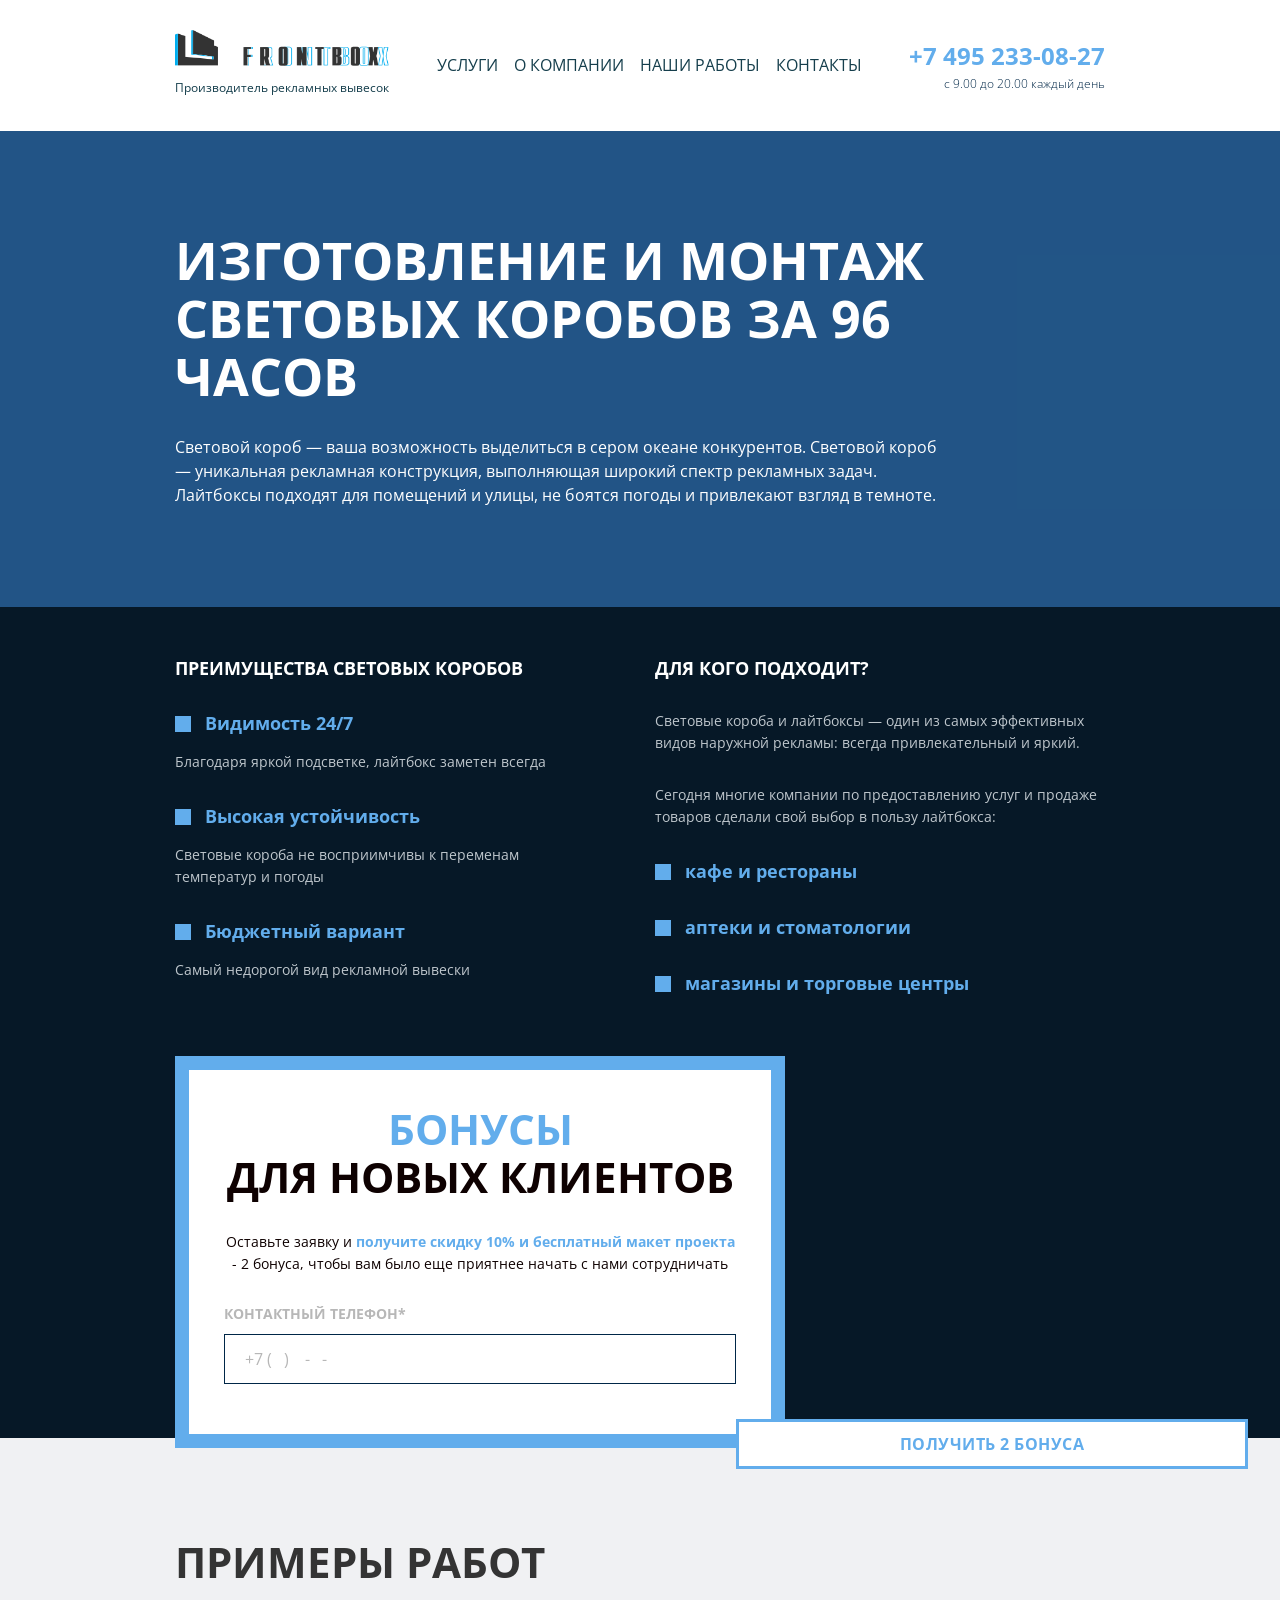
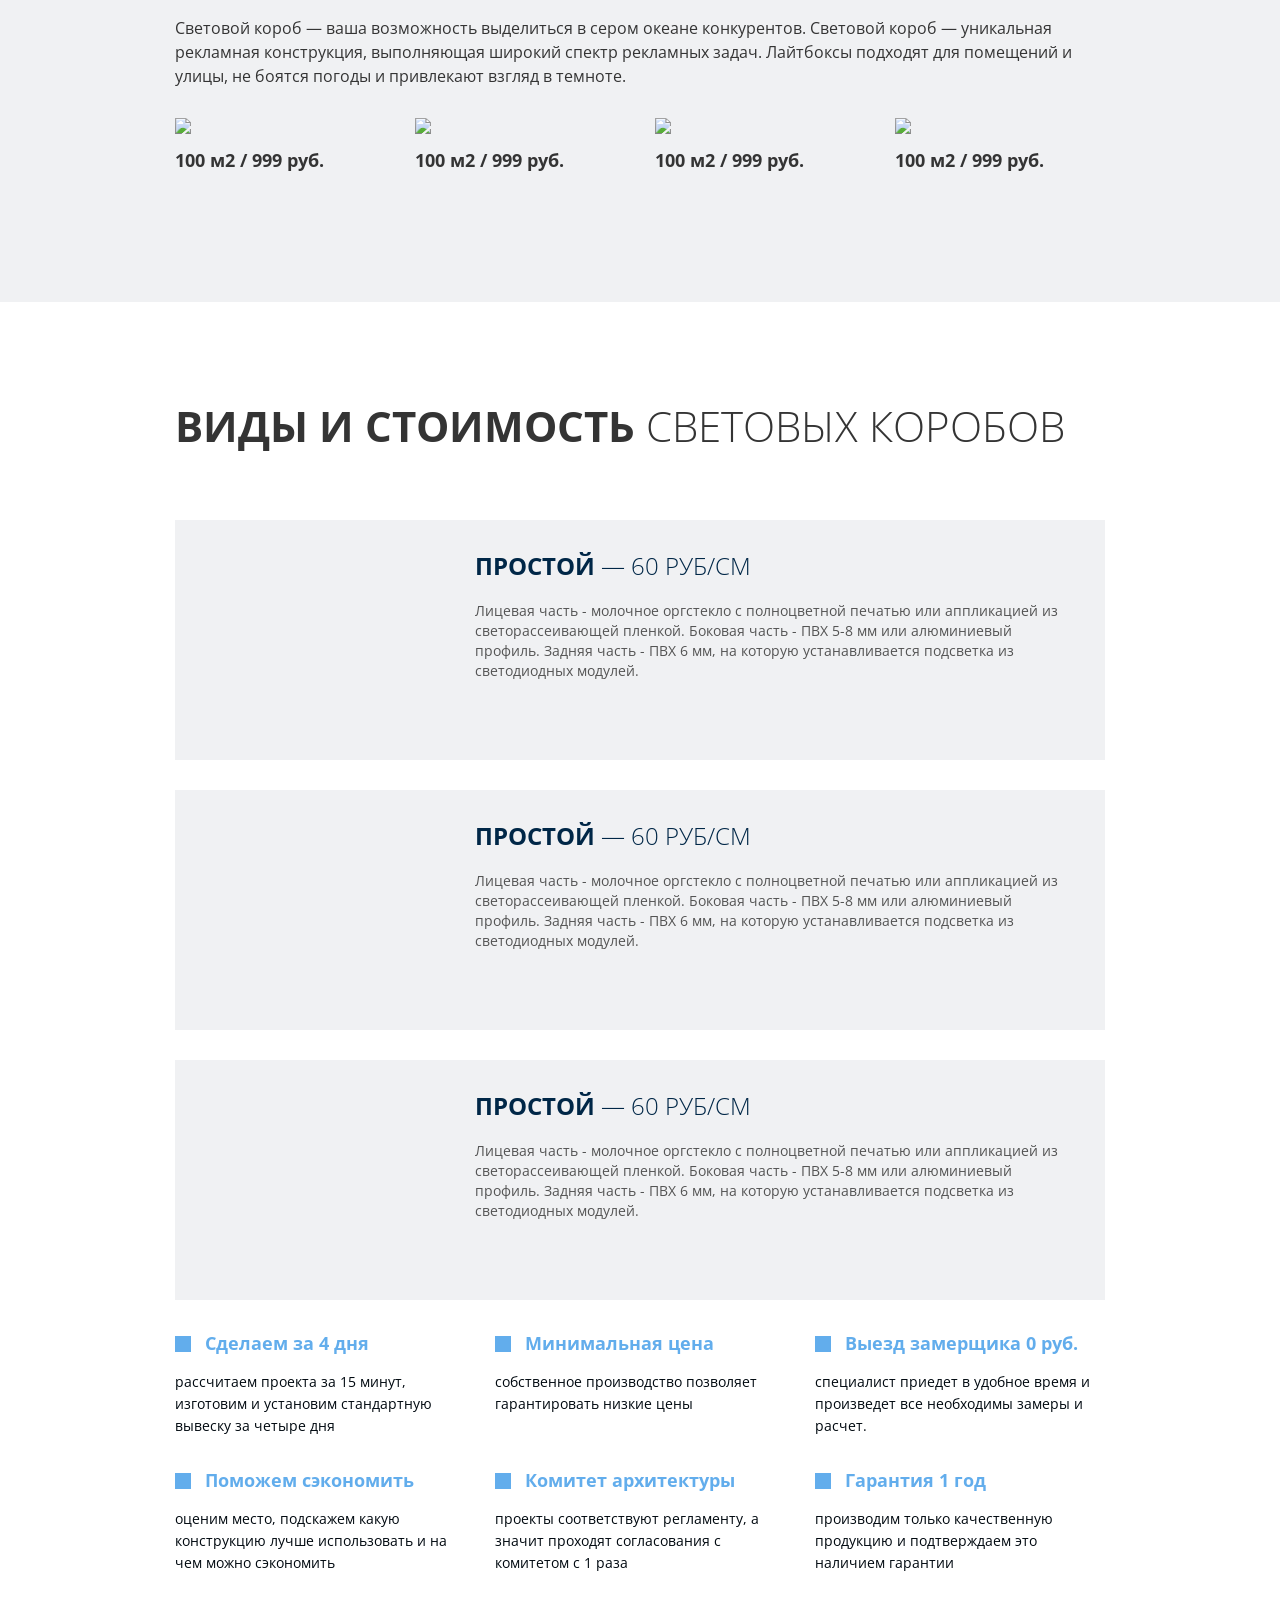
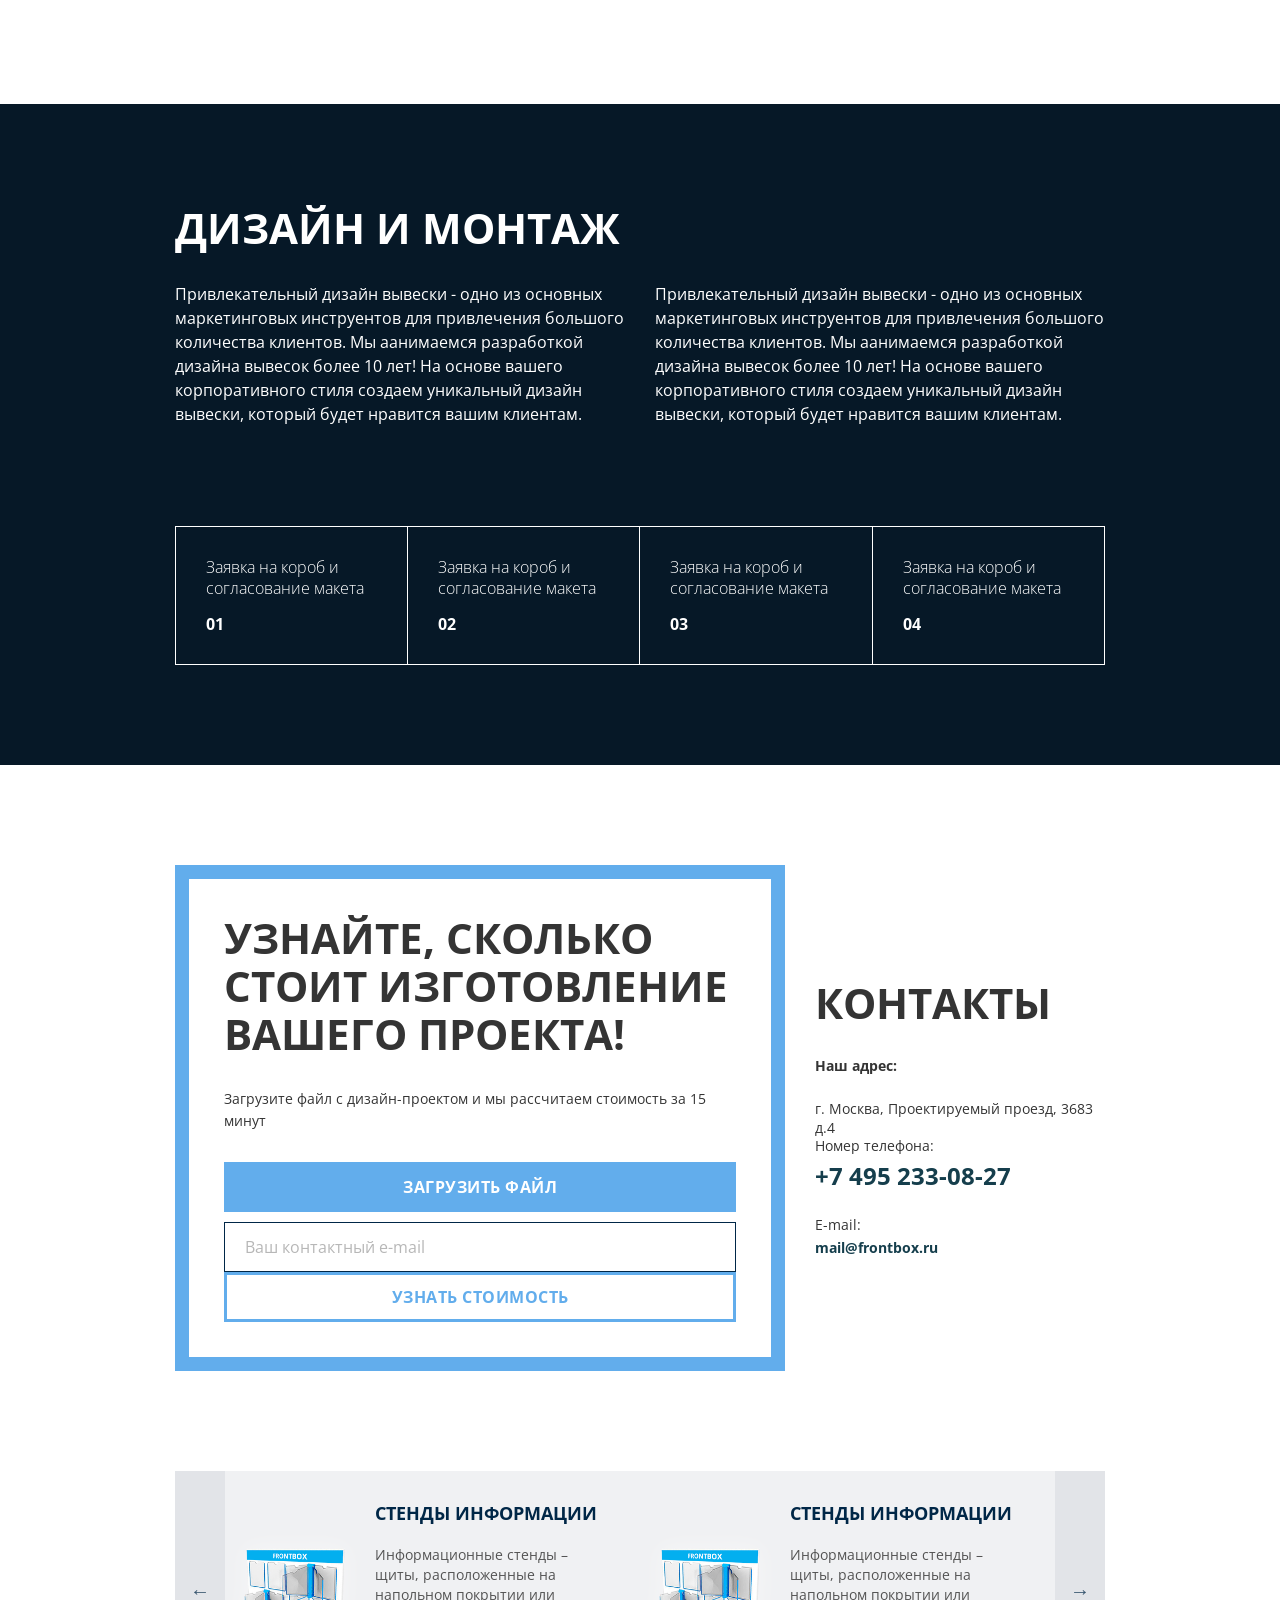
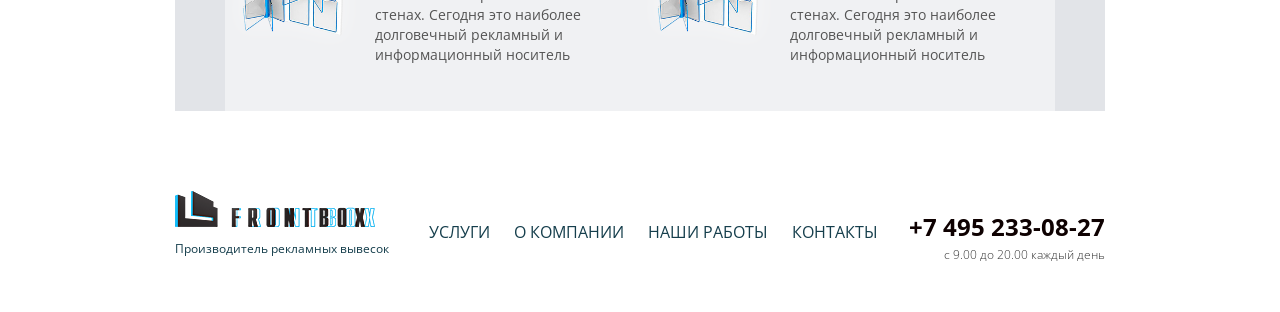
==== commit c2a1ee73: "check all" ====
--- a/public/page.html
+++ b/public/page.html
@@ -5,6 +5,8 @@
     <meta name="viewport" content="width=device-width, initial-scale=1.0"/>
     <meta http-equiv="X-UA-Compatible" content="ie=edge"/>
     <title>Frontbox</title>
+    <link href="./css/slick-theme.css" rel="stylesheet"/>
+    <link href="./css/slick.css" rel="stylesheet"/>
     <link href="./css/style.min.css" rel="stylesheet"/>
   </head>
   <body class="inside-page">
@@ -12,6 +14,7 @@
     <script src="./js/util.js"></script>
     <script src="./js/collapse.js"></script>
     <script src="./js/jquery.inputmask.js"></script>
+    <script src="./js/slick.min.js"></script>
     <script src="./js/app.min.js"></script>
     <header class="header">
       <div class="container">
@@ -63,8 +66,8 @@
     </section>
     <section class="content content_small bg-dark">
       <div class="container">
-        <div class="row justify-content-center">
-          <div class="col-xl-3 col-lg-3 col-md-6">
+        <div class="row justify-content-between">
+          <div class="col-xl-3 col-lg-6 col-md-6">
             <p class="text-white text-uppercase text-bold lead">Преимущества световых коробов</p>
             <div class="list list_light list_small">
               <div class="list__item">
@@ -81,7 +84,7 @@
               </div>
             </div>
           </div>
-          <div class="col-xl-3 col-lg-3 col-md-6">
+          <div class="col-xl-3 col-lg-6 col-md-6">
             <p class="text-white text-uppercase text-bold lead">Для кого подходит?</p>
             <p class="offer small text-lightgrey">Световые короба и лайтбоксы — один из самых эффективных видов наружной рекламы: всегда привлекательный и яркий. </p>
             <p class="offer small text-lightgrey">Сегодня многие компании по предоставлению услуг и продаже товаров сделали свой выбор в пользу лайтбокса:</p>
@@ -97,7 +100,7 @@
               </div>
             </div>
           </div>
-          <div class="col-xl-4 col-lg-4 col-md-8">
+          <div class="col-xl-4 col-lg-8 col-md-8">
             <div class="form-content form-content_border form-content_btn-out bg-white">
               <div class="heading heading_md text-uppercase text-center">
                 <div class="text-lightblue">бонусы </div>для новых клиентов
@@ -205,19 +208,19 @@
           </div>
         </div>
         <div class="step row">
-          <div class="step__item col-xl-3 col-lg-3 col-md-6">
+          <div class="step__item step__item_1 col-xl-3 col-lg-3 col-md-6">
             <div class="step__title">Заявка на короб и согласование макета</div>
             <div class="step__number">01</div>
           </div>
-          <div class="step__item col-xl-3 col-lg-3 col-md-6">
+          <div class="step__item step__item_2 col-xl-3 col-lg-3 col-md-6">
             <div class="step__title">Заявка на короб и согласование макета</div>
             <div class="step__number">02</div>
           </div>
-          <div class="step__item col-xl-3 col-lg-3 col-md-6">
+          <div class="step__item step__item_3 col-xl-3 col-lg-3 col-md-6">
             <div class="step__title">Заявка на короб и согласование макета</div>
             <div class="step__number">03</div>
           </div>
-          <div class="step__item col-xl-3 col-lg-3 col-md-6">
+          <div class="step__item step__item_4 col-xl-3 col-lg-3 col-md-6">
             <div class="step__title">Заявка на короб и согласование макета</div>
             <div class="step__number">04</div>
           </div>
@@ -226,25 +229,28 @@
     </section>
     <section class="content">
       <div class="container">
-        <div class="row justify-content-between">
-          <div class="col-xl-7 col-lg-6">
-            <div class="form-content form-content_border form-content_size">
-              <div class="row align-items-center justify-content-between">
-                <div class="col-xl-6">
-                  <div class="heading heading_md text-uppercase">Получите лучшее предложение</div>
-                  <div class="offer offer_row small">по производству, доставке и&nbsp;монтажу рекламной конcтрукции</div>
+        <div class="row justify-content-between align-items-center">
+          <div class="col-xl-8 col-lg-8">
+            <div class="form-content form-content_border">
+              <div class="heading heading_md text-uppercase">Узнайте, сколько стоит изготовление вашего проекта!</div>
+              <p class="offer small">Загрузите файл с&nbsp;дизайн-проектом и&nbsp;мы&nbsp;рассчитаем стоимость за&nbsp;15 минут</p>
+              <form class="form form_row row" action="">
+                <div class="col-xl-4">
+                  <div class="fileupload">
+                    <input class="form__fileinput inputfile" type="file" name="file" id="file" data-multiple-caption="{count} files selected"/>
+                    <label class="form__filelabel text-center" for="file"><span>загрузить файл</span></label>
+                  </div>
                 </div>
-                <div class="col-xl-5">
-                  <form class="form form_row" action="">
-                    <div class="form__label">Контактный телефон*</div>
-                    <input class="form__input" type="tel" placeholder="+7 (   )    -   -  "/>
-                    <button class="btn btn_border" type="submit">отправить заявку</button>
-                  </form>
+                <div class="col-xl-4">
+                  <input class="form__input" type="email" placeholder="Ваш контактный e-mail"/>
                 </div>
-              </div>
-            </div>
-          </div>
-          <div class="col-xl-4 col-lg-5">
+                <div class="col-xl-4">
+                  <button class="btn btn_border" type="submit">узнать стоимость</button>
+                </div>
+              </form>
+            </div>
+          </div>
+          <div class="col-xl-3 col-lg-4">
             <p class="heading heading_md text-uppercase">Контакты</p>
             <div class="address"> 
               <div class="address__title text-bold">Наш адрес:</div>
@@ -252,6 +258,24 @@
               <div class="address__title">Номер телефона:</div><a class="address__phone" href="tel:+7 495 233-08-27">+7 495 233-08-27</a>
               <div class="address__title">E-mail:</div><a class="address__mail" href="mailto:mail@frontbox.ru">mail@frontbox.ru</a>
             </div>
+          </div>
+        </div>
+      </div>
+    </section>
+    <section class="content content_small contact">
+      <div class="container">
+        <div class="slider-service" id="service">
+          <div class="service service_stend">
+            <div class="service__title">СТЕНДЫ ИНФОРМАЦИИ</div>
+            <div class="service__offer">Информационные стенды – щиты, расположенные на напольном покрытии или стенах. Сегодня это наиболее долговечный рекламный и информационный носитель</div>
+          </div>
+          <div class="service service_stend">
+            <div class="service__title">СТЕНДЫ ИНФОРМАЦИИ</div>
+            <div class="service__offer">Информационные стенды – щиты, расположенные на напольном покрытии или стенах. Сегодня это наиболее долговечный рекламный и информационный носитель</div>
+          </div>
+          <div class="service service_stend">
+            <div class="service__title">СТЕНДЫ ИНФОРМАЦИИ</div>
+            <div class="service__offer">Информационные стенды – щиты, расположенные на напольном покрытии или стенах. Сегодня это наиболее долговечный рекламный и информационный носитель</div>
           </div>
         </div>
       </div>
--- a/public/css/style.min.css
+++ b/public/css/style.min.css
@@ -1 +1 @@
-@import url(https://fonts.googleapis.com/css?family=Open+Sans:300,400,600,700,800&Exo+2:100,300,400,500,700&subset=cyrillic);.flex-column,.flex-row{-webkit-box-orient:horizontal!important;-webkit-box-direction:normal!important;-ms-flex-direction:row!important;flex-direction:row!important}.flex-column{-webkit-box-orient:vertical!important;-ms-flex-direction:column!important;flex-direction:column!important}.flex-column-reverse,.flex-row-reverse{-webkit-box-orient:horizontal!important;-webkit-box-direction:reverse!important;-ms-flex-direction:row-reverse!important;flex-direction:row-reverse!important}.flex-column-reverse{-webkit-box-orient:vertical!important;-ms-flex-direction:column-reverse!important;flex-direction:column-reverse!important}.flex-wrap{-ms-flex-wrap:wrap!important;flex-wrap:wrap!important}.flex-nowrap{-ms-flex-wrap:nowrap!important;flex-wrap:nowrap!important}.flex-wrap-reverse{-ms-flex-wrap:wrap-reverse!important;flex-wrap:wrap-reverse!important}.flex-fill{-webkit-box-flex:1!important;-ms-flex:1 1 auto!important;flex:1 1 auto!important}.flex-grow-0{-webkit-box-flex:0!important;-ms-flex-positive:0!important;flex-grow:0!important}.flex-grow-1{-webkit-box-flex:1!important;-ms-flex-positive:1!important;flex-grow:1!important}.flex-shrink-0{-ms-flex-negative:0!important;flex-shrink:0!important}.flex-shrink-1{-ms-flex-negative:1!important;flex-shrink:1!important}.justify-content-start{-webkit-box-pack:start!important;-ms-flex-pack:start!important;justify-content:flex-start!important}.justify-content-end{-webkit-box-pack:end!important;-ms-flex-pack:end!important;justify-content:flex-end!important}.justify-content-center{-webkit-box-pack:center!important;-ms-flex-pack:center!important;justify-content:center!important}.justify-content-between{-webkit-box-pack:justify!important;-ms-flex-pack:justify!important;justify-content:space-between!important}.justify-content-around{-ms-flex-pack:distribute!important;justify-content:space-around!important}.align-items-start{-webkit-box-align:start!important;-ms-flex-align:start!important;align-items:flex-start!important}.align-items-end{-webkit-box-align:end!important;-ms-flex-align:end!important;align-items:flex-end!important}.align-items-center{-webkit-box-align:center!important;-ms-flex-align:center!important;align-items:center!important}.align-items-baseline{-webkit-box-align:baseline!important;-ms-flex-align:baseline!important;align-items:baseline!important}.align-items-stretch{-webkit-box-align:stretch!important;-ms-flex-align:stretch!important;align-items:stretch!important}.align-content-start{-ms-flex-line-pack:start!important;align-content:flex-start!important}.align-content-end{-ms-flex-line-pack:end!important;align-content:flex-end!important}.align-content-center{-ms-flex-line-pack:center!important;align-content:center!important}.align-content-between{-ms-flex-line-pack:justify!important;align-content:space-between!important}.align-content-around{-ms-flex-line-pack:distribute!important;align-content:space-around!important}.align-content-stretch{-ms-flex-line-pack:stretch!important;align-content:stretch!important}.align-self-auto{-ms-flex-item-align:auto!important;align-self:auto!important}.align-self-start{-ms-flex-item-align:start!important;align-self:flex-start!important}.align-self-end{-ms-flex-item-align:end!important;align-self:flex-end!important}.align-self-center{-ms-flex-item-align:center!important;align-self:center!important}.align-self-baseline{-ms-flex-item-align:baseline!important;align-self:baseline!important}.align-self-stretch{-ms-flex-item-align:stretch!important;align-self:stretch!important}@media (min-width:576px){.flex-sm-column,.flex-sm-row{-webkit-box-orient:horizontal!important;-webkit-box-direction:normal!important;-ms-flex-direction:row!important;flex-direction:row!important}.flex-sm-column{-webkit-box-orient:vertical!important;-ms-flex-direction:column!important;flex-direction:column!important}.flex-sm-column-reverse,.flex-sm-row-reverse{-webkit-box-orient:horizontal!important;-webkit-box-direction:reverse!important;-ms-flex-direction:row-reverse!important;flex-direction:row-reverse!important}.flex-sm-column-reverse{-webkit-box-orient:vertical!important;-ms-flex-direction:column-reverse!important;flex-direction:column-reverse!important}.flex-sm-wrap{-ms-flex-wrap:wrap!important;flex-wrap:wrap!important}.flex-sm-nowrap{-ms-flex-wrap:nowrap!important;flex-wrap:nowrap!important}.flex-sm-wrap-reverse{-ms-flex-wrap:wrap-reverse!important;flex-wrap:wrap-reverse!important}.flex-sm-fill{-webkit-box-flex:1!important;-ms-flex:1 1 auto!important;flex:1 1 auto!important}.flex-sm-grow-0{-webkit-box-flex:0!important;-ms-flex-positive:0!important;flex-grow:0!important}.flex-sm-grow-1{-webkit-box-flex:1!important;-ms-flex-positive:1!important;flex-grow:1!important}.flex-sm-shrink-0{-ms-flex-negative:0!important;flex-shrink:0!important}.flex-sm-shrink-1{-ms-flex-negative:1!important;flex-shrink:1!important}.justify-content-sm-start{-webkit-box-pack:start!important;-ms-flex-pack:start!important;justify-content:flex-start!important}.justify-content-sm-end{-webkit-box-pack:end!important;-ms-flex-pack:end!important;justify-content:flex-end!important}.justify-content-sm-center{-webkit-box-pack:center!important;-ms-flex-pack:center!important;justify-content:center!important}.justify-content-sm-between{-webkit-box-pack:justify!important;-ms-flex-pack:justify!important;justify-content:space-between!important}.justify-content-sm-around{-ms-flex-pack:distribute!important;justify-content:space-around!important}.align-items-sm-start{-webkit-box-align:start!important;-ms-flex-align:start!important;align-items:flex-start!important}.align-items-sm-end{-webkit-box-align:end!important;-ms-flex-align:end!important;align-items:flex-end!important}.align-items-sm-center{-webkit-box-align:center!important;-ms-flex-align:center!important;align-items:center!important}.align-items-sm-baseline{-webkit-box-align:baseline!important;-ms-flex-align:baseline!important;align-items:baseline!important}.align-items-sm-stretch{-webkit-box-align:stretch!important;-ms-flex-align:stretch!important;align-items:stretch!important}.align-content-sm-start{-ms-flex-line-pack:start!important;align-content:flex-start!important}.align-content-sm-end{-ms-flex-line-pack:end!important;align-content:flex-end!important}.align-content-sm-center{-ms-flex-line-pack:center!important;align-content:center!important}.align-content-sm-between{-ms-flex-line-pack:justify!important;align-content:space-between!important}.align-content-sm-around{-ms-flex-line-pack:distribute!important;align-content:space-around!important}.align-content-sm-stretch{-ms-flex-line-pack:stretch!important;align-content:stretch!important}.align-self-sm-auto{-ms-flex-item-align:auto!important;align-self:auto!important}.align-self-sm-start{-ms-flex-item-align:start!important;align-self:flex-start!important}.align-self-sm-end{-ms-flex-item-align:end!important;align-self:flex-end!important}.align-self-sm-center{-ms-flex-item-align:center!important;align-self:center!important}.align-self-sm-baseline{-ms-flex-item-align:baseline!important;align-self:baseline!important}.align-self-sm-stretch{-ms-flex-item-align:stretch!important;align-self:stretch!important}}@media (min-width:768px){.flex-md-column,.flex-md-row{-webkit-box-orient:horizontal!important;-webkit-box-direction:normal!important;-ms-flex-direction:row!important;flex-direction:row!important}.flex-md-column{-webkit-box-orient:vertical!important;-ms-flex-direction:column!important;flex-direction:column!important}.flex-md-column-reverse,.flex-md-row-reverse{-webkit-box-orient:horizontal!important;-webkit-box-direction:reverse!important;-ms-flex-direction:row-reverse!important;flex-direction:row-reverse!important}.flex-md-column-reverse{-webkit-box-orient:vertical!important;-ms-flex-direction:column-reverse!important;flex-direction:column-reverse!important}.flex-md-wrap{-ms-flex-wrap:wrap!important;flex-wrap:wrap!important}.flex-md-nowrap{-ms-flex-wrap:nowrap!important;flex-wrap:nowrap!important}.flex-md-wrap-reverse{-ms-flex-wrap:wrap-reverse!important;flex-wrap:wrap-reverse!important}.flex-md-fill{-webkit-box-flex:1!important;-ms-flex:1 1 auto!important;flex:1 1 auto!important}.flex-md-grow-0{-webkit-box-flex:0!important;-ms-flex-positive:0!important;flex-grow:0!important}.flex-md-grow-1{-webkit-box-flex:1!important;-ms-flex-positive:1!important;flex-grow:1!important}.flex-md-shrink-0{-ms-flex-negative:0!important;flex-shrink:0!important}.flex-md-shrink-1{-ms-flex-negative:1!important;flex-shrink:1!important}.justify-content-md-start{-webkit-box-pack:start!important;-ms-flex-pack:start!important;justify-content:flex-start!important}.justify-content-md-end{-webkit-box-pack:end!important;-ms-flex-pack:end!important;justify-content:flex-end!important}.justify-content-md-center{-webkit-box-pack:center!important;-ms-flex-pack:center!important;justify-content:center!important}.justify-content-md-between{-webkit-box-pack:justify!important;-ms-flex-pack:justify!important;justify-content:space-between!important}.justify-content-md-around{-ms-flex-pack:distribute!important;justify-content:space-around!important}.align-items-md-start{-webkit-box-align:start!important;-ms-flex-align:start!important;align-items:flex-start!important}.align-items-md-end{-webkit-box-align:end!important;-ms-flex-align:end!important;align-items:flex-end!important}.align-items-md-center{-webkit-box-align:center!important;-ms-flex-align:center!important;align-items:center!important}.align-items-md-baseline{-webkit-box-align:baseline!important;-ms-flex-align:baseline!important;align-items:baseline!important}.align-items-md-stretch{-webkit-box-align:stretch!important;-ms-flex-align:stretch!important;align-items:stretch!important}.align-content-md-start{-ms-flex-line-pack:start!important;align-content:flex-start!important}.align-content-md-end{-ms-flex-line-pack:end!important;align-content:flex-end!important}.align-content-md-center{-ms-flex-line-pack:center!important;align-content:center!important}.align-content-md-between{-ms-flex-line-pack:justify!important;align-content:space-between!important}.align-content-md-around{-ms-flex-line-pack:distribute!important;align-content:space-around!important}.align-content-md-stretch{-ms-flex-line-pack:stretch!important;align-content:stretch!important}.align-self-md-auto{-ms-flex-item-align:auto!important;align-self:auto!important}.align-self-md-start{-ms-flex-item-align:start!important;align-self:flex-start!important}.align-self-md-end{-ms-flex-item-align:end!important;align-self:flex-end!important}.align-self-md-center{-ms-flex-item-align:center!important;align-self:center!important}.align-self-md-baseline{-ms-flex-item-align:baseline!important;align-self:baseline!important}.align-self-md-stretch{-ms-flex-item-align:stretch!important;align-self:stretch!important}}@media (min-width:992px){.flex-lg-column,.flex-lg-row{-webkit-box-orient:horizontal!important;-webkit-box-direction:normal!important;-ms-flex-direction:row!important;flex-direction:row!important}.flex-lg-column{-webkit-box-orient:vertical!important;-ms-flex-direction:column!important;flex-direction:column!important}.flex-lg-column-reverse,.flex-lg-row-reverse{-webkit-box-orient:horizontal!important;-webkit-box-direction:reverse!important;-ms-flex-direction:row-reverse!important;flex-direction:row-reverse!important}.flex-lg-column-reverse{-webkit-box-orient:vertical!important;-ms-flex-direction:column-reverse!important;flex-direction:column-reverse!important}.flex-lg-wrap{-ms-flex-wrap:wrap!important;flex-wrap:wrap!important}.flex-lg-nowrap{-ms-flex-wrap:nowrap!important;flex-wrap:nowrap!important}.flex-lg-wrap-reverse{-ms-flex-wrap:wrap-reverse!important;flex-wrap:wrap-reverse!important}.flex-lg-fill{-webkit-box-flex:1!important;-ms-flex:1 1 auto!important;flex:1 1 auto!important}.flex-lg-grow-0{-webkit-box-flex:0!important;-ms-flex-positive:0!important;flex-grow:0!important}.flex-lg-grow-1{-webkit-box-flex:1!important;-ms-flex-positive:1!important;flex-grow:1!important}.flex-lg-shrink-0{-ms-flex-negative:0!important;flex-shrink:0!important}.flex-lg-shrink-1{-ms-flex-negative:1!important;flex-shrink:1!important}.justify-content-lg-start{-webkit-box-pack:start!important;-ms-flex-pack:start!important;justify-content:flex-start!important}.justify-content-lg-end{-webkit-box-pack:end!important;-ms-flex-pack:end!important;justify-content:flex-end!important}.justify-content-lg-center{-webkit-box-pack:center!important;-ms-flex-pack:center!important;justify-content:center!important}.justify-content-lg-between{-webkit-box-pack:justify!important;-ms-flex-pack:justify!important;justify-content:space-between!important}.justify-content-lg-around{-ms-flex-pack:distribute!important;justify-content:space-around!important}.align-items-lg-start{-webkit-box-align:start!important;-ms-flex-align:start!important;align-items:flex-start!important}.align-items-lg-end{-webkit-box-align:end!important;-ms-flex-align:end!important;align-items:flex-end!important}.align-items-lg-center{-webkit-box-align:center!important;-ms-flex-align:center!important;align-items:center!important}.align-items-lg-baseline{-webkit-box-align:baseline!important;-ms-flex-align:baseline!important;align-items:baseline!important}.align-items-lg-stretch{-webkit-box-align:stretch!important;-ms-flex-align:stretch!important;align-items:stretch!important}.align-content-lg-start{-ms-flex-line-pack:start!important;align-content:flex-start!important}.align-content-lg-end{-ms-flex-line-pack:end!important;align-content:flex-end!important}.align-content-lg-center{-ms-flex-line-pack:center!important;align-content:center!important}.align-content-lg-between{-ms-flex-line-pack:justify!important;align-content:space-between!important}.align-content-lg-around{-ms-flex-line-pack:distribute!important;align-content:space-around!important}.align-content-lg-stretch{-ms-flex-line-pack:stretch!important;align-content:stretch!important}.align-self-lg-auto{-ms-flex-item-align:auto!important;align-self:auto!important}.align-self-lg-start{-ms-flex-item-align:start!important;align-self:flex-start!important}.align-self-lg-end{-ms-flex-item-align:end!important;align-self:flex-end!important}.align-self-lg-center{-ms-flex-item-align:center!important;align-self:center!important}.align-self-lg-baseline{-ms-flex-item-align:baseline!important;align-self:baseline!important}.align-self-lg-stretch{-ms-flex-item-align:stretch!important;align-self:stretch!important}}@media (min-width:1400px){.flex-xl-column,.flex-xl-row{-webkit-box-orient:horizontal!important;-webkit-box-direction:normal!important;-ms-flex-direction:row!important;flex-direction:row!important}.flex-xl-column{-webkit-box-orient:vertical!important;-ms-flex-direction:column!important;flex-direction:column!important}.flex-xl-column-reverse,.flex-xl-row-reverse{-webkit-box-orient:horizontal!important;-webkit-box-direction:reverse!important;-ms-flex-direction:row-reverse!important;flex-direction:row-reverse!important}.flex-xl-column-reverse{-webkit-box-orient:vertical!important;-ms-flex-direction:column-reverse!important;flex-direction:column-reverse!important}.flex-xl-wrap{-ms-flex-wrap:wrap!important;flex-wrap:wrap!important}.flex-xl-nowrap{-ms-flex-wrap:nowrap!important;flex-wrap:nowrap!important}.flex-xl-wrap-reverse{-ms-flex-wrap:wrap-reverse!important;flex-wrap:wrap-reverse!important}.flex-xl-fill{-webkit-box-flex:1!important;-ms-flex:1 1 auto!important;flex:1 1 auto!important}.flex-xl-grow-0{-webkit-box-flex:0!important;-ms-flex-positive:0!important;flex-grow:0!important}.flex-xl-grow-1{-webkit-box-flex:1!important;-ms-flex-positive:1!important;flex-grow:1!important}.flex-xl-shrink-0{-ms-flex-negative:0!important;flex-shrink:0!important}.flex-xl-shrink-1{-ms-flex-negative:1!important;flex-shrink:1!important}.justify-content-xl-start{-webkit-box-pack:start!important;-ms-flex-pack:start!important;justify-content:flex-start!important}.justify-content-xl-end{-webkit-box-pack:end!important;-ms-flex-pack:end!important;justify-content:flex-end!important}.justify-content-xl-center{-webkit-box-pack:center!important;-ms-flex-pack:center!important;justify-content:center!important}.justify-content-xl-between{-webkit-box-pack:justify!important;-ms-flex-pack:justify!important;justify-content:space-between!important}.justify-content-xl-around{-ms-flex-pack:distribute!important;justify-content:space-around!important}.align-items-xl-start{-webkit-box-align:start!important;-ms-flex-align:start!important;align-items:flex-start!important}.align-items-xl-end{-webkit-box-align:end!important;-ms-flex-align:end!important;align-items:flex-end!important}.align-items-xl-center{-webkit-box-align:center!important;-ms-flex-align:center!important;align-items:center!important}.align-items-xl-baseline{-webkit-box-align:baseline!important;-ms-flex-align:baseline!important;align-items:baseline!important}.align-items-xl-stretch{-webkit-box-align:stretch!important;-ms-flex-align:stretch!important;align-items:stretch!important}.align-content-xl-start{-ms-flex-line-pack:start!important;align-content:flex-start!important}.align-content-xl-end{-ms-flex-line-pack:end!important;align-content:flex-end!important}.align-content-xl-center{-ms-flex-line-pack:center!important;align-content:center!important}.align-content-xl-between{-ms-flex-line-pack:justify!important;align-content:space-between!important}.align-content-xl-around{-ms-flex-line-pack:distribute!important;align-content:space-around!important}.align-content-xl-stretch{-ms-flex-line-pack:stretch!important;align-content:stretch!important}.align-self-xl-auto{-ms-flex-item-align:auto!important;align-self:auto!important}.align-self-xl-start{-ms-flex-item-align:start!important;align-self:flex-start!important}.align-self-xl-end{-ms-flex-item-align:end!important;align-self:flex-end!important}.align-self-xl-center{-ms-flex-item-align:center!important;align-self:center!important}.align-self-xl-baseline{-ms-flex-item-align:baseline!important;align-self:baseline!important}.align-self-xl-stretch{-ms-flex-item-align:stretch!important;align-self:stretch!important}}.container{width:100%;padding-right:15px;padding-left:15px;margin-right:auto;margin-left:auto}@media (min-width:576px){.container{max-width:540px}}@media (min-width:768px){.container{max-width:720px}}@media (min-width:992px){.container{max-width:960px}}@media (min-width:1400px){.container{max-width:1380px}}.container-fluid{width:100%;padding-right:15px;padding-left:15px;margin-right:auto;margin-left:auto}.row{display:-webkit-box;display:-ms-flexbox;display:flex;-ms-flex-wrap:wrap;flex-wrap:wrap;margin-right:-15px;margin-left:-15px}.no-gutters{margin-right:0;margin-left:0}.no-gutters>.col,.no-gutters>[class*=col-]{padding-right:0;padding-left:0}.col,.col-1,.col-10,.col-11,.col-12,.col-2,.col-3,.col-4,.col-5,.col-6,.col-7,.col-8,.col-9{position:relative;width:100%;padding-right:15px;padding-left:15px}.col-auto{position:relative;padding-right:15px;padding-left:15px}.col-lg,.col-lg-1,.col-lg-10,.col-lg-11,.col-lg-12,.col-lg-2,.col-lg-3,.col-lg-4,.col-lg-5,.col-lg-6,.col-lg-7,.col-lg-8,.col-lg-9,.col-lg-auto,.col-md,.col-md-1,.col-md-10,.col-md-11,.col-md-12,.col-md-2,.col-md-3,.col-md-4,.col-md-5,.col-md-6,.col-md-7,.col-md-8,.col-md-9,.col-md-auto,.col-sm,.col-sm-1,.col-sm-10,.col-sm-11,.col-sm-12,.col-sm-2,.col-sm-3,.col-sm-4,.col-sm-5,.col-sm-6,.col-sm-7,.col-sm-8,.col-sm-9,.col-sm-auto,.col-xl,.col-xl-1,.col-xl-10,.col-xl-11,.col-xl-12,.col-xl-2,.col-xl-3,.col-xl-4,.col-xl-5,.col-xl-6,.col-xl-7,.col-xl-8,.col-xl-9,.col-xl-auto{position:relative;width:100%;padding-right:15px;padding-left:15px}.col{-ms-flex-preferred-size:0;flex-basis:0;-webkit-box-flex:1;-ms-flex-positive:1;flex-grow:1;max-width:100%}.col-auto{-webkit-box-flex:0;-ms-flex:0 0 auto;flex:0 0 auto;width:auto;max-width:100%}.col-1,.col-2,.col-3{-webkit-box-flex:0;-ms-flex:0 0 8.33333%;flex:0 0 8.33333%;max-width:8.33333%}.col-2,.col-3{-ms-flex:0 0 16.66667%;flex:0 0 16.66667%;max-width:16.66667%}.col-3{-ms-flex:0 0 25%;flex:0 0 25%;max-width:25%}.col-4,.col-5,.col-6{-webkit-box-flex:0;-ms-flex:0 0 33.33333%;flex:0 0 33.33333%;max-width:33.33333%}.col-5,.col-6{-ms-flex:0 0 41.66667%;flex:0 0 41.66667%;max-width:41.66667%}.col-6{-ms-flex:0 0 50%;flex:0 0 50%;max-width:50%}.col-7,.col-8,.col-9{-webkit-box-flex:0;-ms-flex:0 0 58.33333%;flex:0 0 58.33333%;max-width:58.33333%}.col-8,.col-9{-ms-flex:0 0 66.66667%;flex:0 0 66.66667%;max-width:66.66667%}.col-9{-ms-flex:0 0 75%;flex:0 0 75%;max-width:75%}.col-10,.col-11,.col-12{-webkit-box-flex:0;-ms-flex:0 0 83.33333%;flex:0 0 83.33333%;max-width:83.33333%}.col-11,.col-12{-ms-flex:0 0 91.66667%;flex:0 0 91.66667%;max-width:91.66667%}.col-12{-ms-flex:0 0 100%;flex:0 0 100%;max-width:100%}.order-first{-webkit-box-ordinal-group:0;-ms-flex-order:-1;order:-1}.order-last{-webkit-box-ordinal-group:14;-ms-flex-order:13;order:13}.order-0{-webkit-box-ordinal-group:1;-ms-flex-order:0;order:0}.order-1{-webkit-box-ordinal-group:2;-ms-flex-order:1;order:1}.order-2{-webkit-box-ordinal-group:3;-ms-flex-order:2;order:2}.order-3{-webkit-box-ordinal-group:4;-ms-flex-order:3;order:3}.order-4{-webkit-box-ordinal-group:5;-ms-flex-order:4;order:4}.order-5{-webkit-box-ordinal-group:6;-ms-flex-order:5;order:5}.order-6{-webkit-box-ordinal-group:7;-ms-flex-order:6;order:6}.order-7{-webkit-box-ordinal-group:8;-ms-flex-order:7;order:7}.order-8{-webkit-box-ordinal-group:9;-ms-flex-order:8;order:8}.order-9{-webkit-box-ordinal-group:10;-ms-flex-order:9;order:9}.order-10{-webkit-box-ordinal-group:11;-ms-flex-order:10;order:10}.order-11{-webkit-box-ordinal-group:12;-ms-flex-order:11;order:11}.order-12{-webkit-box-ordinal-group:13;-ms-flex-order:12;order:12}.offset-1{margin-left:8.33333%}.offset-2{margin-left:16.66667%}.offset-3{margin-left:25%}.offset-4{margin-left:33.33333%}.offset-5{margin-left:41.66667%}.offset-6{margin-left:50%}.offset-7{margin-left:58.33333%}.offset-8{margin-left:66.66667%}.offset-9{margin-left:75%}.offset-10{margin-left:83.33333%}.offset-11{margin-left:91.66667%}@media (min-width:576px){.col-sm{-ms-flex-preferred-size:0;flex-basis:0;-webkit-box-flex:1;-ms-flex-positive:1;flex-grow:1;max-width:100%}.col-sm-auto{-webkit-box-flex:0;-ms-flex:0 0 auto;flex:0 0 auto;width:auto;max-width:100%}.col-sm-1,.col-sm-2{-webkit-box-flex:0;-ms-flex:0 0 8.33333%;flex:0 0 8.33333%;max-width:8.33333%}.col-sm-2{-ms-flex:0 0 16.66667%;flex:0 0 16.66667%;max-width:16.66667%}.col-sm-3,.col-sm-4{-webkit-box-flex:0;-ms-flex:0 0 25%;flex:0 0 25%;max-width:25%}.col-sm-4{-ms-flex:0 0 33.33333%;flex:0 0 33.33333%;max-width:33.33333%}.col-sm-5,.col-sm-6{-webkit-box-flex:0;-ms-flex:0 0 41.66667%;flex:0 0 41.66667%;max-width:41.66667%}.col-sm-6{-ms-flex:0 0 50%;flex:0 0 50%;max-width:50%}.col-sm-7,.col-sm-8{-webkit-box-flex:0;-ms-flex:0 0 58.33333%;flex:0 0 58.33333%;max-width:58.33333%}.col-sm-8{-ms-flex:0 0 66.66667%;flex:0 0 66.66667%;max-width:66.66667%}.col-sm-10,.col-sm-9{-webkit-box-flex:0;-ms-flex:0 0 75%;flex:0 0 75%;max-width:75%}.col-sm-10{-ms-flex:0 0 83.33333%;flex:0 0 83.33333%;max-width:83.33333%}.col-sm-11,.col-sm-12{-webkit-box-flex:0;-ms-flex:0 0 91.66667%;flex:0 0 91.66667%;max-width:91.66667%}.col-sm-12{-ms-flex:0 0 100%;flex:0 0 100%;max-width:100%}.order-sm-first{-webkit-box-ordinal-group:0;-ms-flex-order:-1;order:-1}.order-sm-last{-webkit-box-ordinal-group:14;-ms-flex-order:13;order:13}.order-sm-0{-webkit-box-ordinal-group:1;-ms-flex-order:0;order:0}.order-sm-1{-webkit-box-ordinal-group:2;-ms-flex-order:1;order:1}.order-sm-2{-webkit-box-ordinal-group:3;-ms-flex-order:2;order:2}.order-sm-3{-webkit-box-ordinal-group:4;-ms-flex-order:3;order:3}.order-sm-4{-webkit-box-ordinal-group:5;-ms-flex-order:4;order:4}.order-sm-5{-webkit-box-ordinal-group:6;-ms-flex-order:5;order:5}.order-sm-6{-webkit-box-ordinal-group:7;-ms-flex-order:6;order:6}.order-sm-7{-webkit-box-ordinal-group:8;-ms-flex-order:7;order:7}.order-sm-8{-webkit-box-ordinal-group:9;-ms-flex-order:8;order:8}.order-sm-9{-webkit-box-ordinal-group:10;-ms-flex-order:9;order:9}.order-sm-10{-webkit-box-ordinal-group:11;-ms-flex-order:10;order:10}.order-sm-11{-webkit-box-ordinal-group:12;-ms-flex-order:11;order:11}.order-sm-12{-webkit-box-ordinal-group:13;-ms-flex-order:12;order:12}.offset-sm-0{margin-left:0}.offset-sm-1{margin-left:8.33333%}.offset-sm-2{margin-left:16.66667%}.offset-sm-3{margin-left:25%}.offset-sm-4{margin-left:33.33333%}.offset-sm-5{margin-left:41.66667%}.offset-sm-6{margin-left:50%}.offset-sm-7{margin-left:58.33333%}.offset-sm-8{margin-left:66.66667%}.offset-sm-9{margin-left:75%}.offset-sm-10{margin-left:83.33333%}.offset-sm-11{margin-left:91.66667%}}@media (min-width:768px){.col-md{-ms-flex-preferred-size:0;flex-basis:0;-webkit-box-flex:1;-ms-flex-positive:1;flex-grow:1;max-width:100%}.col-md-auto{-webkit-box-flex:0;-ms-flex:0 0 auto;flex:0 0 auto;width:auto;max-width:100%}.col-md-1,.col-md-2{-webkit-box-flex:0;-ms-flex:0 0 8.33333%;flex:0 0 8.33333%;max-width:8.33333%}.col-md-2{-ms-flex:0 0 16.66667%;flex:0 0 16.66667%;max-width:16.66667%}.col-md-3,.col-md-4{-webkit-box-flex:0;-ms-flex:0 0 25%;flex:0 0 25%;max-width:25%}.col-md-4{-ms-flex:0 0 33.33333%;flex:0 0 33.33333%;max-width:33.33333%}.col-md-5,.col-md-6{-webkit-box-flex:0;-ms-flex:0 0 41.66667%;flex:0 0 41.66667%;max-width:41.66667%}.col-md-6{-ms-flex:0 0 50%;flex:0 0 50%;max-width:50%}.col-md-7,.col-md-8{-webkit-box-flex:0;-ms-flex:0 0 58.33333%;flex:0 0 58.33333%;max-width:58.33333%}.col-md-8{-ms-flex:0 0 66.66667%;flex:0 0 66.66667%;max-width:66.66667%}.col-md-10,.col-md-9{-webkit-box-flex:0;-ms-flex:0 0 75%;flex:0 0 75%;max-width:75%}.col-md-10{-ms-flex:0 0 83.33333%;flex:0 0 83.33333%;max-width:83.33333%}.col-md-11,.col-md-12{-webkit-box-flex:0;-ms-flex:0 0 91.66667%;flex:0 0 91.66667%;max-width:91.66667%}.col-md-12{-ms-flex:0 0 100%;flex:0 0 100%;max-width:100%}.order-md-first{-webkit-box-ordinal-group:0;-ms-flex-order:-1;order:-1}.order-md-last{-webkit-box-ordinal-group:14;-ms-flex-order:13;order:13}.order-md-0{-webkit-box-ordinal-group:1;-ms-flex-order:0;order:0}.order-md-1{-webkit-box-ordinal-group:2;-ms-flex-order:1;order:1}.order-md-2{-webkit-box-ordinal-group:3;-ms-flex-order:2;order:2}.order-md-3{-webkit-box-ordinal-group:4;-ms-flex-order:3;order:3}.order-md-4{-webkit-box-ordinal-group:5;-ms-flex-order:4;order:4}.order-md-5{-webkit-box-ordinal-group:6;-ms-flex-order:5;order:5}.order-md-6{-webkit-box-ordinal-group:7;-ms-flex-order:6;order:6}.order-md-7{-webkit-box-ordinal-group:8;-ms-flex-order:7;order:7}.order-md-8{-webkit-box-ordinal-group:9;-ms-flex-order:8;order:8}.order-md-9{-webkit-box-ordinal-group:10;-ms-flex-order:9;order:9}.order-md-10{-webkit-box-ordinal-group:11;-ms-flex-order:10;order:10}.order-md-11{-webkit-box-ordinal-group:12;-ms-flex-order:11;order:11}.order-md-12{-webkit-box-ordinal-group:13;-ms-flex-order:12;order:12}.offset-md-0{margin-left:0}.offset-md-1{margin-left:8.33333%}.offset-md-2{margin-left:16.66667%}.offset-md-3{margin-left:25%}.offset-md-4{margin-left:33.33333%}.offset-md-5{margin-left:41.66667%}.offset-md-6{margin-left:50%}.offset-md-7{margin-left:58.33333%}.offset-md-8{margin-left:66.66667%}.offset-md-9{margin-left:75%}.offset-md-10{margin-left:83.33333%}.offset-md-11{margin-left:91.66667%}}@media (min-width:992px){.col-lg{-ms-flex-preferred-size:0;flex-basis:0;-webkit-box-flex:1;-ms-flex-positive:1;flex-grow:1;max-width:100%}.col-lg-auto{-webkit-box-flex:0;-ms-flex:0 0 auto;flex:0 0 auto;width:auto;max-width:100%}.col-lg-1,.col-lg-2{-webkit-box-flex:0;-ms-flex:0 0 8.33333%;flex:0 0 8.33333%;max-width:8.33333%}.col-lg-2{-ms-flex:0 0 16.66667%;flex:0 0 16.66667%;max-width:16.66667%}.col-lg-3,.col-lg-4{-webkit-box-flex:0;-ms-flex:0 0 25%;flex:0 0 25%;max-width:25%}.col-lg-4{-ms-flex:0 0 33.33333%;flex:0 0 33.33333%;max-width:33.33333%}.col-lg-5,.col-lg-6{-webkit-box-flex:0;-ms-flex:0 0 41.66667%;flex:0 0 41.66667%;max-width:41.66667%}.col-lg-6{-ms-flex:0 0 50%;flex:0 0 50%;max-width:50%}.col-lg-7,.col-lg-8{-webkit-box-flex:0;-ms-flex:0 0 58.33333%;flex:0 0 58.33333%;max-width:58.33333%}.col-lg-8{-ms-flex:0 0 66.66667%;flex:0 0 66.66667%;max-width:66.66667%}.col-lg-10,.col-lg-9{-webkit-box-flex:0;-ms-flex:0 0 75%;flex:0 0 75%;max-width:75%}.col-lg-10{-ms-flex:0 0 83.33333%;flex:0 0 83.33333%;max-width:83.33333%}.col-lg-11,.col-lg-12{-webkit-box-flex:0;-ms-flex:0 0 91.66667%;flex:0 0 91.66667%;max-width:91.66667%}.col-lg-12{-ms-flex:0 0 100%;flex:0 0 100%;max-width:100%}.order-lg-first{-webkit-box-ordinal-group:0;-ms-flex-order:-1;order:-1}.order-lg-last{-webkit-box-ordinal-group:14;-ms-flex-order:13;order:13}.order-lg-0{-webkit-box-ordinal-group:1;-ms-flex-order:0;order:0}.order-lg-1{-webkit-box-ordinal-group:2;-ms-flex-order:1;order:1}.order-lg-2{-webkit-box-ordinal-group:3;-ms-flex-order:2;order:2}.order-lg-3{-webkit-box-ordinal-group:4;-ms-flex-order:3;order:3}.order-lg-4{-webkit-box-ordinal-group:5;-ms-flex-order:4;order:4}.order-lg-5{-webkit-box-ordinal-group:6;-ms-flex-order:5;order:5}.order-lg-6{-webkit-box-ordinal-group:7;-ms-flex-order:6;order:6}.order-lg-7{-webkit-box-ordinal-group:8;-ms-flex-order:7;order:7}.order-lg-8{-webkit-box-ordinal-group:9;-ms-flex-order:8;order:8}.order-lg-9{-webkit-box-ordinal-group:10;-ms-flex-order:9;order:9}.order-lg-10{-webkit-box-ordinal-group:11;-ms-flex-order:10;order:10}.order-lg-11{-webkit-box-ordinal-group:12;-ms-flex-order:11;order:11}.order-lg-12{-webkit-box-ordinal-group:13;-ms-flex-order:12;order:12}.offset-lg-0{margin-left:0}.offset-lg-1{margin-left:8.33333%}.offset-lg-2{margin-left:16.66667%}.offset-lg-3{margin-left:25%}.offset-lg-4{margin-left:33.33333%}.offset-lg-5{margin-left:41.66667%}.offset-lg-6{margin-left:50%}.offset-lg-7{margin-left:58.33333%}.offset-lg-8{margin-left:66.66667%}.offset-lg-9{margin-left:75%}.offset-lg-10{margin-left:83.33333%}.offset-lg-11{margin-left:91.66667%}}@media (min-width:1400px){.col-xl{-ms-flex-preferred-size:0;flex-basis:0;-webkit-box-flex:1;-ms-flex-positive:1;flex-grow:1;max-width:100%}.col-xl-auto{-webkit-box-flex:0;-ms-flex:0 0 auto;flex:0 0 auto;width:auto;max-width:100%}.col-xl-1,.col-xl-2{-webkit-box-flex:0;-ms-flex:0 0 8.33333%;flex:0 0 8.33333%;max-width:8.33333%}.col-xl-2{-ms-flex:0 0 16.66667%;flex:0 0 16.66667%;max-width:16.66667%}.col-xl-3,.col-xl-4{-webkit-box-flex:0;-ms-flex:0 0 25%;flex:0 0 25%;max-width:25%}.col-xl-4{-ms-flex:0 0 33.33333%;flex:0 0 33.33333%;max-width:33.33333%}.col-xl-5,.col-xl-6{-webkit-box-flex:0;-ms-flex:0 0 41.66667%;flex:0 0 41.66667%;max-width:41.66667%}.col-xl-6{-ms-flex:0 0 50%;flex:0 0 50%;max-width:50%}.col-xl-7,.col-xl-8{-webkit-box-flex:0;-ms-flex:0 0 58.33333%;flex:0 0 58.33333%;max-width:58.33333%}.col-xl-8{-ms-flex:0 0 66.66667%;flex:0 0 66.66667%;max-width:66.66667%}.col-xl-10,.col-xl-9{-webkit-box-flex:0;-ms-flex:0 0 75%;flex:0 0 75%;max-width:75%}.col-xl-10{-ms-flex:0 0 83.33333%;flex:0 0 83.33333%;max-width:83.33333%}.col-xl-11,.col-xl-12{-webkit-box-flex:0;-ms-flex:0 0 91.66667%;flex:0 0 91.66667%;max-width:91.66667%}.col-xl-12{-ms-flex:0 0 100%;flex:0 0 100%;max-width:100%}.order-xl-first{-webkit-box-ordinal-group:0;-ms-flex-order:-1;order:-1}.order-xl-last{-webkit-box-ordinal-group:14;-ms-flex-order:13;order:13}.order-xl-0{-webkit-box-ordinal-group:1;-ms-flex-order:0;order:0}.order-xl-1{-webkit-box-ordinal-group:2;-ms-flex-order:1;order:1}.order-xl-2{-webkit-box-ordinal-group:3;-ms-flex-order:2;order:2}.order-xl-3{-webkit-box-ordinal-group:4;-ms-flex-order:3;order:3}.order-xl-4{-webkit-box-ordinal-group:5;-ms-flex-order:4;order:4}.order-xl-5{-webkit-box-ordinal-group:6;-ms-flex-order:5;order:5}.order-xl-6{-webkit-box-ordinal-group:7;-ms-flex-order:6;order:6}.order-xl-7{-webkit-box-ordinal-group:8;-ms-flex-order:7;order:7}.order-xl-8{-webkit-box-ordinal-group:9;-ms-flex-order:8;order:8}.order-xl-9{-webkit-box-ordinal-group:10;-ms-flex-order:9;order:9}.order-xl-10{-webkit-box-ordinal-group:11;-ms-flex-order:10;order:10}.order-xl-11{-webkit-box-ordinal-group:12;-ms-flex-order:11;order:11}.order-xl-12{-webkit-box-ordinal-group:13;-ms-flex-order:12;order:12}.offset-xl-0{margin-left:0}.offset-xl-1{margin-left:8.33333%}.offset-xl-2{margin-left:16.66667%}.offset-xl-3{margin-left:25%}.offset-xl-4{margin-left:33.33333%}.offset-xl-5{margin-left:41.66667%}.offset-xl-6{margin-left:50%}.offset-xl-7{margin-left:58.33333%}.offset-xl-8{margin-left:66.66667%}.offset-xl-9{margin-left:75%}.offset-xl-10{margin-left:83.33333%}.offset-xl-11{margin-left:91.66667%}}.fade{-webkit-transition:opacity .15s linear;-o-transition:opacity .15s linear;transition:opacity .15s linear}@media (prefers-reduced-motion:reduce){.fade{-webkit-transition:none;-o-transition:none;transition:none}}.fade:not(.show){opacity:0}.collapse:not(.show){display:none}.collapsing{position:relative;height:0;overflow:hidden;-webkit-transition:height .35s ease;-o-transition:height .35s ease;transition:height .35s ease}@media (prefers-reduced-motion:reduce){.collapsing{-webkit-transition:none;-o-transition:none;transition:none}}.navbar{position:relative;padding:.5rem 1rem}.navbar,.navbar>.container,.navbar>.container-fluid{display:-webkit-box;display:-ms-flexbox;display:flex;-ms-flex-wrap:wrap;flex-wrap:wrap;-webkit-box-align:center;-ms-flex-align:center;align-items:center;-webkit-box-pack:justify;-ms-flex-pack:justify;justify-content:space-between}.navbar-brand{display:inline-block;padding-top:.3375rem;padding-bottom:.3375rem;margin-right:1rem;font-size:1.25rem;line-height:inherit;white-space:nowrap}.navbar-brand:focus,.navbar-brand:hover{text-decoration:none}.navbar-nav{display:-webkit-box;display:-ms-flexbox;display:flex;-webkit-box-orient:vertical;-webkit-box-direction:normal;-ms-flex-direction:column;flex-direction:column;padding-left:0;margin-bottom:0;list-style:none}.navbar-nav .nav-link{padding-right:0;padding-left:0}.navbar-nav .dropdown-menu{position:static;float:none}.navbar-text{display:inline-block;padding-top:.5rem;padding-bottom:.5rem}.navbar-collapse{-ms-flex-preferred-size:100%;flex-basis:100%;-webkit-box-flex:1;-ms-flex-positive:1;flex-grow:1;-webkit-box-align:center;-ms-flex-align:center;align-items:center}.navbar-toggler{padding:.25rem .75rem;font-size:1.25rem;line-height:1;background-color:transparent;border:1px solid transparent;border-radius:0}.navbar-toggler:focus,.navbar-toggler:hover{text-decoration:none}.navbar-toggler-icon{display:inline-block;width:1.5em;height:1.5em;vertical-align:middle;content:"";background:no-repeat center center;background-size:100% 100%}@media (max-width:575.98px){.navbar-expand-sm>.container,.navbar-expand-sm>.container-fluid{padding-right:0;padding-left:0}}@media (min-width:576px){.navbar-expand-sm,.navbar-expand-sm .navbar-nav{-webkit-box-orient:horizontal;-webkit-box-direction:normal}.navbar-expand-sm{-ms-flex-flow:row nowrap;flex-flow:row nowrap;-webkit-box-pack:start;-ms-flex-pack:start;justify-content:flex-start}.navbar-expand-sm .navbar-nav{-ms-flex-direction:row;flex-direction:row}.navbar-expand-sm .navbar-nav .dropdown-menu{position:absolute}.navbar-expand-sm .navbar-nav .nav-link{padding-right:.5rem;padding-left:.5rem}.navbar-expand-sm>.container,.navbar-expand-sm>.container-fluid{-ms-flex-wrap:nowrap;flex-wrap:nowrap}.navbar-expand-sm .navbar-collapse{display:-webkit-box!important;display:-ms-flexbox!important;display:flex!important;-ms-flex-preferred-size:auto;flex-basis:auto}.navbar-expand-sm .navbar-toggler{display:none}}@media (max-width:767.98px){.navbar-expand-md>.container,.navbar-expand-md>.container-fluid{padding-right:0;padding-left:0}}@media (min-width:768px){.navbar-expand-md,.navbar-expand-md .navbar-nav{-webkit-box-orient:horizontal;-webkit-box-direction:normal}.navbar-expand-md{-ms-flex-flow:row nowrap;flex-flow:row nowrap;-webkit-box-pack:start;-ms-flex-pack:start;justify-content:flex-start}.navbar-expand-md .navbar-nav{-ms-flex-direction:row;flex-direction:row}.navbar-expand-md .navbar-nav .dropdown-menu{position:absolute}.navbar-expand-md .navbar-nav .nav-link{padding-right:.5rem;padding-left:.5rem}.navbar-expand-md>.container,.navbar-expand-md>.container-fluid{-ms-flex-wrap:nowrap;flex-wrap:nowrap}.navbar-expand-md .navbar-collapse{display:-webkit-box!important;display:-ms-flexbox!important;display:flex!important;-ms-flex-preferred-size:auto;flex-basis:auto}.navbar-expand-md .navbar-toggler{display:none}}@media (max-width:991.98px){.navbar-expand-lg>.container,.navbar-expand-lg>.container-fluid{padding-right:0;padding-left:0}}@media (min-width:992px){.navbar-expand-lg,.navbar-expand-lg .navbar-nav{-webkit-box-orient:horizontal;-webkit-box-direction:normal}.navbar-expand-lg{-ms-flex-flow:row nowrap;flex-flow:row nowrap;-webkit-box-pack:start;-ms-flex-pack:start;justify-content:flex-start}.navbar-expand-lg .navbar-nav{-ms-flex-direction:row;flex-direction:row}.navbar-expand-lg .navbar-nav .dropdown-menu{position:absolute}.navbar-expand-lg .navbar-nav .nav-link{padding-right:.5rem;padding-left:.5rem}.navbar-expand-lg>.container,.navbar-expand-lg>.container-fluid{-ms-flex-wrap:nowrap;flex-wrap:nowrap}.navbar-expand-lg .navbar-collapse{display:-webkit-box!important;display:-ms-flexbox!important;display:flex!important;-ms-flex-preferred-size:auto;flex-basis:auto}.navbar-expand-lg .navbar-toggler{display:none}}@media (max-width:1399.98px){.navbar-expand-xl>.container,.navbar-expand-xl>.container-fluid{padding-right:0;padding-left:0}}@media (min-width:1400px){.navbar-expand-xl,.navbar-expand-xl .navbar-nav{-webkit-box-orient:horizontal;-webkit-box-direction:normal}.navbar-expand-xl{-ms-flex-flow:row nowrap;flex-flow:row nowrap;-webkit-box-pack:start;-ms-flex-pack:start;justify-content:flex-start}.navbar-expand-xl .navbar-nav{-ms-flex-direction:row;flex-direction:row}.navbar-expand-xl .navbar-nav .dropdown-menu{position:absolute}.navbar-expand-xl .navbar-nav .nav-link{padding-right:.5rem;padding-left:.5rem}.navbar-expand-xl>.container,.navbar-expand-xl>.container-fluid{-ms-flex-wrap:nowrap;flex-wrap:nowrap}.navbar-expand-xl .navbar-collapse{display:-webkit-box!important;display:-ms-flexbox!important;display:flex!important;-ms-flex-preferred-size:auto;flex-basis:auto}.navbar-expand-xl .navbar-toggler{display:none}}.navbar-expand,.navbar-expand .navbar-nav{-webkit-box-orient:horizontal;-webkit-box-direction:normal}.navbar-expand{-ms-flex-flow:row nowrap;flex-flow:row nowrap;-webkit-box-pack:start;-ms-flex-pack:start;justify-content:flex-start}.navbar-expand>.container,.navbar-expand>.container-fluid{padding-right:0;padding-left:0}.navbar-expand .navbar-nav{-ms-flex-direction:row;flex-direction:row}.navbar-expand .navbar-nav .dropdown-menu{position:absolute}.navbar-expand .navbar-nav .nav-link{padding-right:.5rem;padding-left:.5rem}.navbar-expand>.container,.navbar-expand>.container-fluid{-ms-flex-wrap:nowrap;flex-wrap:nowrap}.navbar-expand .navbar-collapse{display:-webkit-box!important;display:-ms-flexbox!important;display:flex!important;-ms-flex-preferred-size:auto;flex-basis:auto}.header__contact,.navbar-expand .navbar-toggler,template{display:none}.navbar-light .navbar-brand{color:rgba(14,1,1,.9)}.navbar-light .navbar-brand:focus,.navbar-light .navbar-brand:hover,.navbar-light .navbar-text a:focus,.navbar-light .navbar-text a:hover{color:rgba(14,1,1,.9)}.navbar-light .navbar-nav .nav-link{color:rgba(14,1,1,.5)}.navbar-light .navbar-nav .nav-link:focus,.navbar-light .navbar-nav .nav-link:hover{color:rgba(14,1,1,.7)}.navbar-light .navbar-nav .nav-link.disabled{color:rgba(14,1,1,.3)}.navbar-light .navbar-nav .active>.nav-link,.navbar-light .navbar-nav .nav-link.active,.navbar-light .navbar-nav .nav-link.show,.navbar-light .navbar-nav .show>.nav-link,.navbar-light .navbar-text a{color:rgba(14,1,1,.9)}.navbar-light .navbar-toggler{color:rgba(14,1,1,.5);border-color:rgba(14,1,1,.1)}.navbar-light .navbar-toggler-icon{background-image:str-replace(url("data:image/svg+xml,%3csvg viewBox='0 0 30 30' xmlns='http://www.w3.org/2000/svg'%3e%3cpath stroke='rgba(14, 1, 1, .5)' stroke-width='2' stroke-linecap='round' stroke-miterlimit='10' d='M4 7h22M4 15h22M4 23h22'/%3e%3c/svg%3e"),"#","%23")}.navbar-light .navbar-text{color:rgba(14,1,1,.5)}.navbar-dark .navbar-brand{color:#fff}.navbar-dark .navbar-brand:focus,.navbar-dark .navbar-brand:hover,.navbar-dark .navbar-text a:focus,.navbar-dark .navbar-text a:hover{color:#fff}.navbar-dark .navbar-nav .nav-link{color:rgba(255,255,255,.5)}.navbar-dark .navbar-nav .nav-link:focus,.navbar-dark .navbar-nav .nav-link:hover{color:rgba(255,255,255,.75)}.navbar-dark .navbar-nav .nav-link.disabled{color:rgba(255,255,255,.25)}.navbar-dark .navbar-nav .active>.nav-link,.navbar-dark .navbar-nav .nav-link.active,.navbar-dark .navbar-nav .nav-link.show,.navbar-dark .navbar-nav .show>.nav-link,.navbar-dark .navbar-text a{color:#fff}.navbar-dark .navbar-toggler{color:rgba(255,255,255,.5);border-color:rgba(255,255,255,.1)}.navbar-dark .navbar-toggler-icon{background-image:str-replace(url("data:image/svg+xml,%3csvg viewBox='0 0 30 30' xmlns='http://www.w3.org/2000/svg'%3e%3cpath stroke='rgba(255, 255, 255, .5)' stroke-width='2' stroke-linecap='round' stroke-miterlimit='10' d='M4 7h22M4 15h22M4 23h22'/%3e%3c/svg%3e"),"#","%23")}.navbar-dark .navbar-text{color:rgba(255,255,255,.5)}.header .navbar{padding:30px 0}.header .navbar-toggler{padding:8px 12px}.header .navbar-toggler #navbar{width:30px}.header .navbar-toggler #navbar path{fill:#343434}.header .navbar-brand{background:url(../images/logo_bl.png) no-repeat left top/contain;font-size:12px;padding-top:50px;padding-left:0;margin-right:0}.header .nav-item{margin-top:10px;text-align:right}.header .nav-link{text-transform:uppercase}.header .nav-link:hover{text-decoration:none}.header .phone{font-size:24px;font-weight:700;color:#62adec;text-align:right;display:block;margin-bottom:5px}.header .phone:hover{text-decoration:none;color:#3595e6}.header .phone-offer{font-size:12px;font-weight:300;color:#002747;text-align:right;margin-bottom:0}.footer .navbar{padding:30px 0}.footer .navbar-brand{background:url(../images/logo_bl_sm2.png) no-repeat left top/200px;font-size:12px;padding-top:50px;padding-left:0;margin-bottom:20px}.footer .navbar-nav{-webkit-box-orient:horizontal;-webkit-box-direction:normal;-ms-flex-direction:row;flex-direction:row;-ms-flex-wrap:wrap;flex-wrap:wrap;margin-bottom:20px}.footer .nav-item{padding-right:.5rem;padding-bottom:.5rem}.footer .nav-link{text-transform:uppercase}.footer .nav-link:hover{text-decoration:none}.footer .phone{font-size:24px;font-weight:700;color:#0e0101;text-align:right;margin-bottom:5px}.footer .phone:hover{text-decoration:none;color:#002747}.footer .phone-offer{font-size:12px;font-weight:300;text-align:right;margin-bottom:0}html{font-family:sans-serif;line-height:1.15;-webkit-text-size-adjust:100%;-webkit-tap-highlight-color:transparent;-webkit-box-sizing:border-box;box-sizing:border-box;-ms-overflow-style:scrollbar}article,aside,figcaption,figure,footer,header,hgroup,main,nav,section{display:block}body{margin:0;font-family:"Open Sans","Helvetica Neue",Arial,"Noto Sans",sans-serif,"Apple Color Emoji","Segoe UI Emoji","Segoe UI Symbol","Noto Color Emoji";font-size:1rem;font-weight:400;line-height:1.3;color:#343434;text-align:left;background:#fafafa;background:#fff}[tabindex="-1"]:focus{outline:0!important}hr{-webkit-box-sizing:content-box;box-sizing:content-box;height:0;overflow:visible}h1,h2,h3,h4,h5,h6{margin-top:0;margin-bottom:.5rem}p{margin-top:0;margin-bottom:30px}abbr[data-original-title],abbr[title]{-webkit-text-decoration:underline dotted;text-decoration:underline dotted;cursor:help;border-bottom:0;-webkit-text-decoration-skip-ink:none;text-decoration-skip-ink:none}address,dl,ol,ul{margin-bottom:1rem}address{font-style:normal;line-height:inherit}dl,ol,ul{margin-top:0}ol ol,ol ul,ul ol,ul ul{margin-bottom:0}dt{font-weight:700}dd{margin-bottom:.5rem;margin-left:0}blockquote,figure{margin:0 0 1rem}b,strong{font-weight:600}small{font-size:80%}sub,sup{position:relative;font-size:75%;line-height:0;vertical-align:baseline}sub{bottom:-.25em}sup{top:-.5em}a{color:#153e4c;text-decoration:none;background-color:transparent;display:inline-block;outline:0;-webkit-transition:.3s;-o-transition:.3s;transition:.3s}a:hover{color:#040d10;text-decoration:underline}a:not([href]):not([tabindex]){color:inherit;text-decoration:none}a:not([href]):not([tabindex]):focus,a:not([href]):not([tabindex]):hover{color:inherit;text-decoration:none}a:not([href]):not([tabindex]):focus{outline:0}code,kbd,pre,samp{font-family:SFMono-Regular,Menlo,Monaco,Consolas,"Liberation Mono","Courier New",monospace;font-size:1em}pre{margin-top:0;margin-bottom:1rem;overflow:auto}img,svg{vertical-align:middle}img{border-style:none}svg{overflow:hidden}table{border-collapse:collapse}caption{padding-top:10px;padding-bottom:10px;color:#242424;text-align:left;caption-side:bottom}th{text-align:inherit}label{display:inline-block;margin-bottom:10px}button{border-radius:0}button:focus{outline:1px dotted;outline:5px auto -webkit-focus-ring-color}button,input,optgroup,select,textarea{margin:0;font-family:inherit;font-size:inherit;line-height:inherit}button,input{overflow:visible}button,select{text-transform:none}select{word-wrap:normal}[type=button],[type=reset],[type=submit],button{-webkit-appearance:button}[type=button]:not(:disabled),[type=reset]:not(:disabled),[type=submit]:not(:disabled),button:not(:disabled){cursor:pointer}[type=button]::-moz-focus-inner,[type=reset]::-moz-focus-inner,[type=submit]::-moz-focus-inner,button::-moz-focus-inner{padding:0;border-style:none}input[type=checkbox],input[type=radio]{-webkit-box-sizing:border-box;box-sizing:border-box;padding:0}input[type=date],input[type=datetime-local],input[type=month],input[type=time]{-webkit-appearance:listbox}textarea{overflow:auto;resize:vertical}fieldset{min-width:0;padding:0;margin:0;border:0}legend{display:block;width:100%;max-width:100%;padding:0;margin-bottom:.5rem;font-size:1.5rem;line-height:inherit;color:inherit;white-space:normal}@media (max-width:1200px){legend{font-size:calc(1.275rem + .3vw)}}progress{vertical-align:baseline}[type=number]::-webkit-inner-spin-button,[type=number]::-webkit-outer-spin-button{height:auto}[type=search]{outline-offset:-2px;-webkit-appearance:none}[type=search]::-webkit-search-decoration{-webkit-appearance:none}::-webkit-file-upload-button{font:inherit;-webkit-appearance:button}output{display:inline-block}summary{display:list-item;cursor:pointer}[hidden]{display:none!important}*,::after,::before{-webkit-box-sizing:inherit;box-sizing:inherit}a:focus,a:hover{outline:0}.p-relative{position:relative}.d-inline-block{display:inline-block}.bg-white{background:#fff;color:#0e0101}.bg-light{background:#f0f1f3}.text-white{color:#fff}.text-black{color:#0e0101}.text-lightblue{color:#62adec}.text-lightgrey{color:#bec6cc}.text-uppercase{text-transform:uppercase}.text-bold{font-weight:700}.text-light{font-weight:300}.text-right{text-align:right}.text-center{text-align:center}.text-left{text-align:left}.lead{font-size:18px}.img-fluid{max-width:100%}.m-auto{margin:0 auto}.bg-dark{background:#061827}.bg-dark .service{background-color:#03121e;-webkit-box-shadow:0 0 40px 0 rgba(145,240,246,.1);box-shadow:0 0 40px 0 rgba(145,240,246,.1)}.bg-dark,.bg-dark .service__title{color:#fff}.bg-dark .service__offer{color:#b7b7b7}.content{padding:50px 0}.content .margin-top{margin-top:30px}.content .margin-bottom{margin-bottom:30px}.content .margin-bottom-sm{margin-bottom:15px}.content .heading{font-weight:700;margin-bottom:30px}.content .heading,.content .heading_md{font-size:24px;line-height:32px}.content .heading_xl{font-size:30px;line-height:36px}.content .offer{font-size:16px;font-weight:400;line-height:24px}.content .offer.small{font-size:14px;line-height:22px}.content .offer.last{margin-bottom:0}.content .address{font-size:14px}.content .address .address__title{margin-bottom:5px}.content .address .address__phone+.address__title,.content .address .address__place{margin-top:25px}.content .address .address__phone{font-size:24px;font-weight:700}.content .address .address__mail{font-weight:700}.contact.content{padding-top:0}.contact .form-content{margin-bottom:50px}.step{margin:0}.step__item{border:1px solid #fff;padding:30px;-webkit-transition:.3s;-o-transition:.3s;transition:.3s}.step__item+.step__item{border-left:none}.step__item:hover{background:#002747}.step__title{font-weight:300;margin-bottom:15px}.step__number{font-weight:700}.form-content .heading+.offer_column{margin-top:20px}.form-content .heading+.offer_row{margin-top:15px;margin-bottom:30px;width:250px;max-width:100%}.form-content_border{padding:20px 20px 35px;border:14px solid #62adec}.form-content_size{width:850px;max-width:100%}.form-content .form_column{margin-top:30px}.form-content .form_column .form__input{width:100%}.form-content .form_column .btn{width:100%;position:absolute;bottom:-70px}.form-content .form_row .btn,.form-content .form_row .form__input{width:100%}.form{position:relative;margin-bottom:0}.form__label{font-size:14px;color:#b7b7b7;font-weight:700;text-transform:uppercase;margin-bottom:10px}.form__input{border:1px solid #002747;padding:15px 20px}.form__input::-webkit-input-placeholder{color:#b7b7b7}.form__input:-ms-input-placeholder,.form__input::-ms-input-placeholder{color:#b7b7b7}.form__input::placeholder{color:#b7b7b7}.form__input:focus::-webkit-input-placeholder{opacity:0}.form__input:focus:-ms-input-placeholder,.form__input:focus::-ms-input-placeholder{opacity:0}.form__input:focus::placeholder{opacity:0}.form__input+.btn{margin-top:30px}.btn{padding:15px 20px;text-transform:uppercase;letter-spacing:.5px;font-size:14px;font-weight:700;background:inherit;border:0;-webkit-transition:all .2s ease-in-out;-o-transition:all .2s ease-in-out;transition:all .2s ease-in-out}.btn_border{border:3px solid #62adec;color:#62adec;background:#fff}.btn_border:hover{background:#f7f7f7;border-color:#3595e6;color:#3595e6}.list__item{margin-bottom:35px}.list__title{position:relative;font-size:20px;font-weight:700;line-height:26px;color:#62adec;margin-bottom:20px;padding-left:30px}.list__title::before{content:'';display:block;position:absolute;top:6px;left:0;background:#62adec;width:16px;height:16px}.list__offer{font-size:16px;color:#000910;line-height:1.375}.list_light .list__offer{color:#bec6cc}.list_small .list__item,.service{margin-bottom:30px}.list_small .list__title{font-size:18px;margin-bottom:15px}.list_small .list__offer{font-size:14px;line-height:22px;width:400px;max-width:100%}.service{background-color:#f0f1f3;padding:200px 40px 50px;background-image:url(../images/pilon.png);background-position:left 0;background-size:250px;background-repeat:no-repeat}.service.last{margin-bottom:0}.service_lightbox{background-image:url(../images/lightbox.png)}.service_letter{background-image:url(../images/letter.png);background-position-x:-40px}.service_neon{background-image:url(../images/neon.png);background-position-x:-20px}.service_pilon{background-image:url(../images/pilon.png);background-position-x:-40px}.service_roof{background-image:url(../images/roof.png)}.service_canopy{background-image:url(../images/canopy.png)}.service_stend{background-image:url(../images/stend.png)}.service_panel{background-image:url(../images/light-panel.png)}.service_promo{background-image:url(../images/promo.png)}.service_led{background-image:url(../images/led-lenta.png);background-position-x:-20px}.service_price{position:relative;background-image:none}.service_price .service__img{position:absolute;left:0;top:0;height:100%;width:270px;background-position:center;background-size:cover}.service__title{font-size:18px;font-weight:700;text-transform:uppercase;color:#002747;margin-bottom:20px}.service__offer{font-size:14px;line-height:20px;color:#545454}.index .content_heading{position:relative;padding-top:150px;padding-bottom:50px;margin-bottom:20px;background:#002747 url(../images/index-image.jpg) no-repeat center/cover}.index .content_heading .heading{color:#343434}.index .content_heading .heading_xl{font-size:18px;line-height:26px}.index .content_heading .heading__line{display:inline-block;background:#fff;padding:0 10px}.index .content_heading .heading .line+.line{margin-top:5px}.index .content_heading:after{content:'';display:block;height:20px;width:100%;background:#f1f2f4;position:absolute;bottom:-20px;left:0}.inside-page .content_heading{position:relative}.inside-page .content_heading .container{position:relative;z-index:9}.inside-page .content_heading:after{content:'';display:block;position:absolute;left:0;top:0;width:100%;height:100%;background:rgba(10,66,121,.9)}.inside-page .content .form-content_btn-out{margin-top:-170px}@media (min-width:576px){.service{padding:220px 20px 50px;height:540px}.content .heading,.content .heading_md,.index .content_heading .heading_xl{font-size:32px;line-height:42px}.content .heading_xl{font-size:50px;line-height:56px}.index .content_heading{padding-top:200px}}@media (min-width:768px){.header .navbar-brand{padding-top:70px;padding-left:100px}.service{padding:50px 40px 50px 300px;background-position:20px center;height:auto}.service__title{font-size:24px}.form-content{margin-bottom:50px}.form-content_border{padding:35px}.form-content_btn-out{padding-bottom:50px}.form-content .heading+.offer_column{margin-top:30px}.form-content .form_column .btn{bottom:-85px}.btn{font-size:16px}.index .content_heading .heading_xl{font-size:42px;line-height:56px}.index .content_heading .heading .line+.line{margin-top:10px}}@media (min-width:992px){.header .navbar-brand{padding-top:50px;padding-left:0}.header .nav-item{margin-top:0}.header__contact{display:block}.content{padding:100px 0}.content_small{padding:50px 0}.content .margin-bottom{margin-bottom:70px}.content .heading{font-size:52px;line-height:58px}.content .heading_md{font-size:42px;line-height:48px}.content .heading_xl{font-size:60px;line-height:66px}.bg-dark .service{height:300px}.service{height:240px;background-position:-10px center;background-size:160px;padding:30px 40px 30px 150px}.service_promo{background-position:-5px center}.contact .form-content,.form-content{margin-bottom:0}.footer .navbar-nav{margin:0 auto}.footer .navbar-nav .nav-link{padding-right:.5rem;padding-left:.5rem}}@media (min-width:1400px){.header .navbar-brand{padding-top:70px;padding-left:100px}.bg-dark .service{height:280px}.content .heading{font-size:52px;line-height:58px}.content .heading_md{font-size:42px;line-height:48px}.content .heading_xl{font-size:56px;line-height:62px}.content .margin-bottom-xl-none,.form-content .heading+.offer_row{margin-bottom:0}.service{background-position:0 0;background-size:300px;padding:50px 40px 50px 300px}.service_panel{background-position:-10px -10px}.service_letter,.service_lightbox{background-position:0 20px}.service_neon{background-position:0 10px}.service_pilon{background-position:-20px 5px;background-size:320px}.index .content_heading{padding-top:350px}.index .content_heading .heading{line-height:72px}.index .content_heading .heading__line+.heading__line{margin-top:20px}.index .content_heading:after{width:calc(1365px + (100% - 1380px)/2)}}+@import url(https://fonts.googleapis.com/css?family=Open+Sans:300,400,600,700,800&Exo+2:100,300,400,500,700&subset=cyrillic);.flex-column,.flex-row{-webkit-box-orient:horizontal!important;-webkit-box-direction:normal!important;-ms-flex-direction:row!important;flex-direction:row!important}.flex-column{-webkit-box-orient:vertical!important;-ms-flex-direction:column!important;flex-direction:column!important}.flex-column-reverse,.flex-row-reverse{-webkit-box-orient:horizontal!important;-webkit-box-direction:reverse!important;-ms-flex-direction:row-reverse!important;flex-direction:row-reverse!important}.flex-column-reverse{-webkit-box-orient:vertical!important;-ms-flex-direction:column-reverse!important;flex-direction:column-reverse!important}.flex-wrap{-ms-flex-wrap:wrap!important;flex-wrap:wrap!important}.flex-nowrap{-ms-flex-wrap:nowrap!important;flex-wrap:nowrap!important}.flex-wrap-reverse{-ms-flex-wrap:wrap-reverse!important;flex-wrap:wrap-reverse!important}.flex-fill{-webkit-box-flex:1!important;-ms-flex:1 1 auto!important;flex:1 1 auto!important}.flex-grow-0{-webkit-box-flex:0!important;-ms-flex-positive:0!important;flex-grow:0!important}.flex-grow-1{-webkit-box-flex:1!important;-ms-flex-positive:1!important;flex-grow:1!important}.flex-shrink-0{-ms-flex-negative:0!important;flex-shrink:0!important}.flex-shrink-1{-ms-flex-negative:1!important;flex-shrink:1!important}.justify-content-start{-webkit-box-pack:start!important;-ms-flex-pack:start!important;justify-content:flex-start!important}.justify-content-end{-webkit-box-pack:end!important;-ms-flex-pack:end!important;justify-content:flex-end!important}.justify-content-center{-webkit-box-pack:center!important;-ms-flex-pack:center!important;justify-content:center!important}.justify-content-between{-webkit-box-pack:justify!important;-ms-flex-pack:justify!important;justify-content:space-between!important}.justify-content-around{-ms-flex-pack:distribute!important;justify-content:space-around!important}.align-items-start{-webkit-box-align:start!important;-ms-flex-align:start!important;align-items:flex-start!important}.align-items-end{-webkit-box-align:end!important;-ms-flex-align:end!important;align-items:flex-end!important}.align-items-center{-webkit-box-align:center!important;-ms-flex-align:center!important;align-items:center!important}.align-items-baseline{-webkit-box-align:baseline!important;-ms-flex-align:baseline!important;align-items:baseline!important}.align-items-stretch{-webkit-box-align:stretch!important;-ms-flex-align:stretch!important;align-items:stretch!important}.align-content-start{-ms-flex-line-pack:start!important;align-content:flex-start!important}.align-content-end{-ms-flex-line-pack:end!important;align-content:flex-end!important}.align-content-center{-ms-flex-line-pack:center!important;align-content:center!important}.align-content-between{-ms-flex-line-pack:justify!important;align-content:space-between!important}.align-content-around{-ms-flex-line-pack:distribute!important;align-content:space-around!important}.align-content-stretch{-ms-flex-line-pack:stretch!important;align-content:stretch!important}.align-self-auto{-ms-flex-item-align:auto!important;align-self:auto!important}.align-self-start{-ms-flex-item-align:start!important;align-self:flex-start!important}.align-self-end{-ms-flex-item-align:end!important;align-self:flex-end!important}.align-self-center{-ms-flex-item-align:center!important;align-self:center!important}.align-self-baseline{-ms-flex-item-align:baseline!important;align-self:baseline!important}.align-self-stretch{-ms-flex-item-align:stretch!important;align-self:stretch!important}@media (min-width:576px){.flex-sm-column,.flex-sm-row{-webkit-box-orient:horizontal!important;-webkit-box-direction:normal!important;-ms-flex-direction:row!important;flex-direction:row!important}.flex-sm-column{-webkit-box-orient:vertical!important;-ms-flex-direction:column!important;flex-direction:column!important}.flex-sm-column-reverse,.flex-sm-row-reverse{-webkit-box-orient:horizontal!important;-webkit-box-direction:reverse!important;-ms-flex-direction:row-reverse!important;flex-direction:row-reverse!important}.flex-sm-column-reverse{-webkit-box-orient:vertical!important;-ms-flex-direction:column-reverse!important;flex-direction:column-reverse!important}.flex-sm-wrap{-ms-flex-wrap:wrap!important;flex-wrap:wrap!important}.flex-sm-nowrap{-ms-flex-wrap:nowrap!important;flex-wrap:nowrap!important}.flex-sm-wrap-reverse{-ms-flex-wrap:wrap-reverse!important;flex-wrap:wrap-reverse!important}.flex-sm-fill{-webkit-box-flex:1!important;-ms-flex:1 1 auto!important;flex:1 1 auto!important}.flex-sm-grow-0{-webkit-box-flex:0!important;-ms-flex-positive:0!important;flex-grow:0!important}.flex-sm-grow-1{-webkit-box-flex:1!important;-ms-flex-positive:1!important;flex-grow:1!important}.flex-sm-shrink-0{-ms-flex-negative:0!important;flex-shrink:0!important}.flex-sm-shrink-1{-ms-flex-negative:1!important;flex-shrink:1!important}.justify-content-sm-start{-webkit-box-pack:start!important;-ms-flex-pack:start!important;justify-content:flex-start!important}.justify-content-sm-end{-webkit-box-pack:end!important;-ms-flex-pack:end!important;justify-content:flex-end!important}.justify-content-sm-center{-webkit-box-pack:center!important;-ms-flex-pack:center!important;justify-content:center!important}.justify-content-sm-between{-webkit-box-pack:justify!important;-ms-flex-pack:justify!important;justify-content:space-between!important}.justify-content-sm-around{-ms-flex-pack:distribute!important;justify-content:space-around!important}.align-items-sm-start{-webkit-box-align:start!important;-ms-flex-align:start!important;align-items:flex-start!important}.align-items-sm-end{-webkit-box-align:end!important;-ms-flex-align:end!important;align-items:flex-end!important}.align-items-sm-center{-webkit-box-align:center!important;-ms-flex-align:center!important;align-items:center!important}.align-items-sm-baseline{-webkit-box-align:baseline!important;-ms-flex-align:baseline!important;align-items:baseline!important}.align-items-sm-stretch{-webkit-box-align:stretch!important;-ms-flex-align:stretch!important;align-items:stretch!important}.align-content-sm-start{-ms-flex-line-pack:start!important;align-content:flex-start!important}.align-content-sm-end{-ms-flex-line-pack:end!important;align-content:flex-end!important}.align-content-sm-center{-ms-flex-line-pack:center!important;align-content:center!important}.align-content-sm-between{-ms-flex-line-pack:justify!important;align-content:space-between!important}.align-content-sm-around{-ms-flex-line-pack:distribute!important;align-content:space-around!important}.align-content-sm-stretch{-ms-flex-line-pack:stretch!important;align-content:stretch!important}.align-self-sm-auto{-ms-flex-item-align:auto!important;align-self:auto!important}.align-self-sm-start{-ms-flex-item-align:start!important;align-self:flex-start!important}.align-self-sm-end{-ms-flex-item-align:end!important;align-self:flex-end!important}.align-self-sm-center{-ms-flex-item-align:center!important;align-self:center!important}.align-self-sm-baseline{-ms-flex-item-align:baseline!important;align-self:baseline!important}.align-self-sm-stretch{-ms-flex-item-align:stretch!important;align-self:stretch!important}}@media (min-width:768px){.flex-md-column,.flex-md-row{-webkit-box-orient:horizontal!important;-webkit-box-direction:normal!important;-ms-flex-direction:row!important;flex-direction:row!important}.flex-md-column{-webkit-box-orient:vertical!important;-ms-flex-direction:column!important;flex-direction:column!important}.flex-md-column-reverse,.flex-md-row-reverse{-webkit-box-orient:horizontal!important;-webkit-box-direction:reverse!important;-ms-flex-direction:row-reverse!important;flex-direction:row-reverse!important}.flex-md-column-reverse{-webkit-box-orient:vertical!important;-ms-flex-direction:column-reverse!important;flex-direction:column-reverse!important}.flex-md-wrap{-ms-flex-wrap:wrap!important;flex-wrap:wrap!important}.flex-md-nowrap{-ms-flex-wrap:nowrap!important;flex-wrap:nowrap!important}.flex-md-wrap-reverse{-ms-flex-wrap:wrap-reverse!important;flex-wrap:wrap-reverse!important}.flex-md-fill{-webkit-box-flex:1!important;-ms-flex:1 1 auto!important;flex:1 1 auto!important}.flex-md-grow-0{-webkit-box-flex:0!important;-ms-flex-positive:0!important;flex-grow:0!important}.flex-md-grow-1{-webkit-box-flex:1!important;-ms-flex-positive:1!important;flex-grow:1!important}.flex-md-shrink-0{-ms-flex-negative:0!important;flex-shrink:0!important}.flex-md-shrink-1{-ms-flex-negative:1!important;flex-shrink:1!important}.justify-content-md-start{-webkit-box-pack:start!important;-ms-flex-pack:start!important;justify-content:flex-start!important}.justify-content-md-end{-webkit-box-pack:end!important;-ms-flex-pack:end!important;justify-content:flex-end!important}.justify-content-md-center{-webkit-box-pack:center!important;-ms-flex-pack:center!important;justify-content:center!important}.justify-content-md-between{-webkit-box-pack:justify!important;-ms-flex-pack:justify!important;justify-content:space-between!important}.justify-content-md-around{-ms-flex-pack:distribute!important;justify-content:space-around!important}.align-items-md-start{-webkit-box-align:start!important;-ms-flex-align:start!important;align-items:flex-start!important}.align-items-md-end{-webkit-box-align:end!important;-ms-flex-align:end!important;align-items:flex-end!important}.align-items-md-center{-webkit-box-align:center!important;-ms-flex-align:center!important;align-items:center!important}.align-items-md-baseline{-webkit-box-align:baseline!important;-ms-flex-align:baseline!important;align-items:baseline!important}.align-items-md-stretch{-webkit-box-align:stretch!important;-ms-flex-align:stretch!important;align-items:stretch!important}.align-content-md-start{-ms-flex-line-pack:start!important;align-content:flex-start!important}.align-content-md-end{-ms-flex-line-pack:end!important;align-content:flex-end!important}.align-content-md-center{-ms-flex-line-pack:center!important;align-content:center!important}.align-content-md-between{-ms-flex-line-pack:justify!important;align-content:space-between!important}.align-content-md-around{-ms-flex-line-pack:distribute!important;align-content:space-around!important}.align-content-md-stretch{-ms-flex-line-pack:stretch!important;align-content:stretch!important}.align-self-md-auto{-ms-flex-item-align:auto!important;align-self:auto!important}.align-self-md-start{-ms-flex-item-align:start!important;align-self:flex-start!important}.align-self-md-end{-ms-flex-item-align:end!important;align-self:flex-end!important}.align-self-md-center{-ms-flex-item-align:center!important;align-self:center!important}.align-self-md-baseline{-ms-flex-item-align:baseline!important;align-self:baseline!important}.align-self-md-stretch{-ms-flex-item-align:stretch!important;align-self:stretch!important}}@media (min-width:992px){.flex-lg-column,.flex-lg-row{-webkit-box-orient:horizontal!important;-webkit-box-direction:normal!important;-ms-flex-direction:row!important;flex-direction:row!important}.flex-lg-column{-webkit-box-orient:vertical!important;-ms-flex-direction:column!important;flex-direction:column!important}.flex-lg-column-reverse,.flex-lg-row-reverse{-webkit-box-orient:horizontal!important;-webkit-box-direction:reverse!important;-ms-flex-direction:row-reverse!important;flex-direction:row-reverse!important}.flex-lg-column-reverse{-webkit-box-orient:vertical!important;-ms-flex-direction:column-reverse!important;flex-direction:column-reverse!important}.flex-lg-wrap{-ms-flex-wrap:wrap!important;flex-wrap:wrap!important}.flex-lg-nowrap{-ms-flex-wrap:nowrap!important;flex-wrap:nowrap!important}.flex-lg-wrap-reverse{-ms-flex-wrap:wrap-reverse!important;flex-wrap:wrap-reverse!important}.flex-lg-fill{-webkit-box-flex:1!important;-ms-flex:1 1 auto!important;flex:1 1 auto!important}.flex-lg-grow-0{-webkit-box-flex:0!important;-ms-flex-positive:0!important;flex-grow:0!important}.flex-lg-grow-1{-webkit-box-flex:1!important;-ms-flex-positive:1!important;flex-grow:1!important}.flex-lg-shrink-0{-ms-flex-negative:0!important;flex-shrink:0!important}.flex-lg-shrink-1{-ms-flex-negative:1!important;flex-shrink:1!important}.justify-content-lg-start{-webkit-box-pack:start!important;-ms-flex-pack:start!important;justify-content:flex-start!important}.justify-content-lg-end{-webkit-box-pack:end!important;-ms-flex-pack:end!important;justify-content:flex-end!important}.justify-content-lg-center{-webkit-box-pack:center!important;-ms-flex-pack:center!important;justify-content:center!important}.justify-content-lg-between{-webkit-box-pack:justify!important;-ms-flex-pack:justify!important;justify-content:space-between!important}.justify-content-lg-around{-ms-flex-pack:distribute!important;justify-content:space-around!important}.align-items-lg-start{-webkit-box-align:start!important;-ms-flex-align:start!important;align-items:flex-start!important}.align-items-lg-end{-webkit-box-align:end!important;-ms-flex-align:end!important;align-items:flex-end!important}.align-items-lg-center{-webkit-box-align:center!important;-ms-flex-align:center!important;align-items:center!important}.align-items-lg-baseline{-webkit-box-align:baseline!important;-ms-flex-align:baseline!important;align-items:baseline!important}.align-items-lg-stretch{-webkit-box-align:stretch!important;-ms-flex-align:stretch!important;align-items:stretch!important}.align-content-lg-start{-ms-flex-line-pack:start!important;align-content:flex-start!important}.align-content-lg-end{-ms-flex-line-pack:end!important;align-content:flex-end!important}.align-content-lg-center{-ms-flex-line-pack:center!important;align-content:center!important}.align-content-lg-between{-ms-flex-line-pack:justify!important;align-content:space-between!important}.align-content-lg-around{-ms-flex-line-pack:distribute!important;align-content:space-around!important}.align-content-lg-stretch{-ms-flex-line-pack:stretch!important;align-content:stretch!important}.align-self-lg-auto{-ms-flex-item-align:auto!important;align-self:auto!important}.align-self-lg-start{-ms-flex-item-align:start!important;align-self:flex-start!important}.align-self-lg-end{-ms-flex-item-align:end!important;align-self:flex-end!important}.align-self-lg-center{-ms-flex-item-align:center!important;align-self:center!important}.align-self-lg-baseline{-ms-flex-item-align:baseline!important;align-self:baseline!important}.align-self-lg-stretch{-ms-flex-item-align:stretch!important;align-self:stretch!important}}@media (min-width:1400px){.flex-xl-column,.flex-xl-row{-webkit-box-orient:horizontal!important;-webkit-box-direction:normal!important;-ms-flex-direction:row!important;flex-direction:row!important}.flex-xl-column{-webkit-box-orient:vertical!important;-ms-flex-direction:column!important;flex-direction:column!important}.flex-xl-column-reverse,.flex-xl-row-reverse{-webkit-box-orient:horizontal!important;-webkit-box-direction:reverse!important;-ms-flex-direction:row-reverse!important;flex-direction:row-reverse!important}.flex-xl-column-reverse{-webkit-box-orient:vertical!important;-ms-flex-direction:column-reverse!important;flex-direction:column-reverse!important}.flex-xl-wrap{-ms-flex-wrap:wrap!important;flex-wrap:wrap!important}.flex-xl-nowrap{-ms-flex-wrap:nowrap!important;flex-wrap:nowrap!important}.flex-xl-wrap-reverse{-ms-flex-wrap:wrap-reverse!important;flex-wrap:wrap-reverse!important}.flex-xl-fill{-webkit-box-flex:1!important;-ms-flex:1 1 auto!important;flex:1 1 auto!important}.flex-xl-grow-0{-webkit-box-flex:0!important;-ms-flex-positive:0!important;flex-grow:0!important}.flex-xl-grow-1{-webkit-box-flex:1!important;-ms-flex-positive:1!important;flex-grow:1!important}.flex-xl-shrink-0{-ms-flex-negative:0!important;flex-shrink:0!important}.flex-xl-shrink-1{-ms-flex-negative:1!important;flex-shrink:1!important}.justify-content-xl-start{-webkit-box-pack:start!important;-ms-flex-pack:start!important;justify-content:flex-start!important}.justify-content-xl-end{-webkit-box-pack:end!important;-ms-flex-pack:end!important;justify-content:flex-end!important}.justify-content-xl-center{-webkit-box-pack:center!important;-ms-flex-pack:center!important;justify-content:center!important}.justify-content-xl-between{-webkit-box-pack:justify!important;-ms-flex-pack:justify!important;justify-content:space-between!important}.justify-content-xl-around{-ms-flex-pack:distribute!important;justify-content:space-around!important}.align-items-xl-start{-webkit-box-align:start!important;-ms-flex-align:start!important;align-items:flex-start!important}.align-items-xl-end{-webkit-box-align:end!important;-ms-flex-align:end!important;align-items:flex-end!important}.align-items-xl-center{-webkit-box-align:center!important;-ms-flex-align:center!important;align-items:center!important}.align-items-xl-baseline{-webkit-box-align:baseline!important;-ms-flex-align:baseline!important;align-items:baseline!important}.align-items-xl-stretch{-webkit-box-align:stretch!important;-ms-flex-align:stretch!important;align-items:stretch!important}.align-content-xl-start{-ms-flex-line-pack:start!important;align-content:flex-start!important}.align-content-xl-end{-ms-flex-line-pack:end!important;align-content:flex-end!important}.align-content-xl-center{-ms-flex-line-pack:center!important;align-content:center!important}.align-content-xl-between{-ms-flex-line-pack:justify!important;align-content:space-between!important}.align-content-xl-around{-ms-flex-line-pack:distribute!important;align-content:space-around!important}.align-content-xl-stretch{-ms-flex-line-pack:stretch!important;align-content:stretch!important}.align-self-xl-auto{-ms-flex-item-align:auto!important;align-self:auto!important}.align-self-xl-start{-ms-flex-item-align:start!important;align-self:flex-start!important}.align-self-xl-end{-ms-flex-item-align:end!important;align-self:flex-end!important}.align-self-xl-center{-ms-flex-item-align:center!important;align-self:center!important}.align-self-xl-baseline{-ms-flex-item-align:baseline!important;align-self:baseline!important}.align-self-xl-stretch{-ms-flex-item-align:stretch!important;align-self:stretch!important}}.container{width:100%;padding-right:15px;padding-left:15px;margin-right:auto;margin-left:auto}@media (min-width:576px){.container{max-width:540px}}@media (min-width:768px){.container{max-width:720px}}@media (min-width:992px){.container{max-width:960px}}@media (min-width:1400px){.container{max-width:1380px}}.container-fluid{width:100%;padding-right:15px;padding-left:15px;margin-right:auto;margin-left:auto}.row{display:-webkit-box;display:-ms-flexbox;display:flex;-ms-flex-wrap:wrap;flex-wrap:wrap;margin-right:-15px;margin-left:-15px}.no-gutters{margin-right:0;margin-left:0}.no-gutters>.col,.no-gutters>[class*=col-]{padding-right:0;padding-left:0}.col,.col-1,.col-10,.col-11,.col-12,.col-2,.col-3,.col-4,.col-5,.col-6,.col-7,.col-8,.col-9{position:relative;width:100%;padding-right:15px;padding-left:15px}.col-auto{position:relative;padding-right:15px;padding-left:15px}.col-lg,.col-lg-1,.col-lg-10,.col-lg-11,.col-lg-12,.col-lg-2,.col-lg-3,.col-lg-4,.col-lg-5,.col-lg-6,.col-lg-7,.col-lg-8,.col-lg-9,.col-lg-auto,.col-md,.col-md-1,.col-md-10,.col-md-11,.col-md-12,.col-md-2,.col-md-3,.col-md-4,.col-md-5,.col-md-6,.col-md-7,.col-md-8,.col-md-9,.col-md-auto,.col-sm,.col-sm-1,.col-sm-10,.col-sm-11,.col-sm-12,.col-sm-2,.col-sm-3,.col-sm-4,.col-sm-5,.col-sm-6,.col-sm-7,.col-sm-8,.col-sm-9,.col-sm-auto,.col-xl,.col-xl-1,.col-xl-10,.col-xl-11,.col-xl-12,.col-xl-2,.col-xl-3,.col-xl-4,.col-xl-5,.col-xl-6,.col-xl-7,.col-xl-8,.col-xl-9,.col-xl-auto{position:relative;width:100%;padding-right:15px;padding-left:15px}.col{-ms-flex-preferred-size:0;flex-basis:0;-webkit-box-flex:1;-ms-flex-positive:1;flex-grow:1;max-width:100%}.col-auto{-webkit-box-flex:0;-ms-flex:0 0 auto;flex:0 0 auto;width:auto;max-width:100%}.col-1,.col-2,.col-3{-webkit-box-flex:0;-ms-flex:0 0 8.33333%;flex:0 0 8.33333%;max-width:8.33333%}.col-2,.col-3{-ms-flex:0 0 16.66667%;flex:0 0 16.66667%;max-width:16.66667%}.col-3{-ms-flex:0 0 25%;flex:0 0 25%;max-width:25%}.col-4,.col-5,.col-6{-webkit-box-flex:0;-ms-flex:0 0 33.33333%;flex:0 0 33.33333%;max-width:33.33333%}.col-5,.col-6{-ms-flex:0 0 41.66667%;flex:0 0 41.66667%;max-width:41.66667%}.col-6{-ms-flex:0 0 50%;flex:0 0 50%;max-width:50%}.col-7,.col-8,.col-9{-webkit-box-flex:0;-ms-flex:0 0 58.33333%;flex:0 0 58.33333%;max-width:58.33333%}.col-8,.col-9{-ms-flex:0 0 66.66667%;flex:0 0 66.66667%;max-width:66.66667%}.col-9{-ms-flex:0 0 75%;flex:0 0 75%;max-width:75%}.col-10,.col-11,.col-12{-webkit-box-flex:0;-ms-flex:0 0 83.33333%;flex:0 0 83.33333%;max-width:83.33333%}.col-11,.col-12{-ms-flex:0 0 91.66667%;flex:0 0 91.66667%;max-width:91.66667%}.col-12{-ms-flex:0 0 100%;flex:0 0 100%;max-width:100%}.order-first{-webkit-box-ordinal-group:0;-ms-flex-order:-1;order:-1}.order-last{-webkit-box-ordinal-group:14;-ms-flex-order:13;order:13}.order-0{-webkit-box-ordinal-group:1;-ms-flex-order:0;order:0}.order-1{-webkit-box-ordinal-group:2;-ms-flex-order:1;order:1}.order-2{-webkit-box-ordinal-group:3;-ms-flex-order:2;order:2}.order-3{-webkit-box-ordinal-group:4;-ms-flex-order:3;order:3}.order-4{-webkit-box-ordinal-group:5;-ms-flex-order:4;order:4}.order-5{-webkit-box-ordinal-group:6;-ms-flex-order:5;order:5}.order-6{-webkit-box-ordinal-group:7;-ms-flex-order:6;order:6}.order-7{-webkit-box-ordinal-group:8;-ms-flex-order:7;order:7}.order-8{-webkit-box-ordinal-group:9;-ms-flex-order:8;order:8}.order-9{-webkit-box-ordinal-group:10;-ms-flex-order:9;order:9}.order-10{-webkit-box-ordinal-group:11;-ms-flex-order:10;order:10}.order-11{-webkit-box-ordinal-group:12;-ms-flex-order:11;order:11}.order-12{-webkit-box-ordinal-group:13;-ms-flex-order:12;order:12}.offset-1{margin-left:8.33333%}.offset-2{margin-left:16.66667%}.offset-3{margin-left:25%}.offset-4{margin-left:33.33333%}.offset-5{margin-left:41.66667%}.offset-6{margin-left:50%}.offset-7{margin-left:58.33333%}.offset-8{margin-left:66.66667%}.offset-9{margin-left:75%}.offset-10{margin-left:83.33333%}.offset-11{margin-left:91.66667%}@media (min-width:576px){.col-sm{-ms-flex-preferred-size:0;flex-basis:0;-webkit-box-flex:1;-ms-flex-positive:1;flex-grow:1;max-width:100%}.col-sm-auto{-webkit-box-flex:0;-ms-flex:0 0 auto;flex:0 0 auto;width:auto;max-width:100%}.col-sm-1,.col-sm-2{-webkit-box-flex:0;-ms-flex:0 0 8.33333%;flex:0 0 8.33333%;max-width:8.33333%}.col-sm-2{-ms-flex:0 0 16.66667%;flex:0 0 16.66667%;max-width:16.66667%}.col-sm-3,.col-sm-4{-webkit-box-flex:0;-ms-flex:0 0 25%;flex:0 0 25%;max-width:25%}.col-sm-4{-ms-flex:0 0 33.33333%;flex:0 0 33.33333%;max-width:33.33333%}.col-sm-5,.col-sm-6{-webkit-box-flex:0;-ms-flex:0 0 41.66667%;flex:0 0 41.66667%;max-width:41.66667%}.col-sm-6{-ms-flex:0 0 50%;flex:0 0 50%;max-width:50%}.col-sm-7,.col-sm-8{-webkit-box-flex:0;-ms-flex:0 0 58.33333%;flex:0 0 58.33333%;max-width:58.33333%}.col-sm-8{-ms-flex:0 0 66.66667%;flex:0 0 66.66667%;max-width:66.66667%}.col-sm-10,.col-sm-9{-webkit-box-flex:0;-ms-flex:0 0 75%;flex:0 0 75%;max-width:75%}.col-sm-10{-ms-flex:0 0 83.33333%;flex:0 0 83.33333%;max-width:83.33333%}.col-sm-11,.col-sm-12{-webkit-box-flex:0;-ms-flex:0 0 91.66667%;flex:0 0 91.66667%;max-width:91.66667%}.col-sm-12{-ms-flex:0 0 100%;flex:0 0 100%;max-width:100%}.order-sm-first{-webkit-box-ordinal-group:0;-ms-flex-order:-1;order:-1}.order-sm-last{-webkit-box-ordinal-group:14;-ms-flex-order:13;order:13}.order-sm-0{-webkit-box-ordinal-group:1;-ms-flex-order:0;order:0}.order-sm-1{-webkit-box-ordinal-group:2;-ms-flex-order:1;order:1}.order-sm-2{-webkit-box-ordinal-group:3;-ms-flex-order:2;order:2}.order-sm-3{-webkit-box-ordinal-group:4;-ms-flex-order:3;order:3}.order-sm-4{-webkit-box-ordinal-group:5;-ms-flex-order:4;order:4}.order-sm-5{-webkit-box-ordinal-group:6;-ms-flex-order:5;order:5}.order-sm-6{-webkit-box-ordinal-group:7;-ms-flex-order:6;order:6}.order-sm-7{-webkit-box-ordinal-group:8;-ms-flex-order:7;order:7}.order-sm-8{-webkit-box-ordinal-group:9;-ms-flex-order:8;order:8}.order-sm-9{-webkit-box-ordinal-group:10;-ms-flex-order:9;order:9}.order-sm-10{-webkit-box-ordinal-group:11;-ms-flex-order:10;order:10}.order-sm-11{-webkit-box-ordinal-group:12;-ms-flex-order:11;order:11}.order-sm-12{-webkit-box-ordinal-group:13;-ms-flex-order:12;order:12}.offset-sm-0{margin-left:0}.offset-sm-1{margin-left:8.33333%}.offset-sm-2{margin-left:16.66667%}.offset-sm-3{margin-left:25%}.offset-sm-4{margin-left:33.33333%}.offset-sm-5{margin-left:41.66667%}.offset-sm-6{margin-left:50%}.offset-sm-7{margin-left:58.33333%}.offset-sm-8{margin-left:66.66667%}.offset-sm-9{margin-left:75%}.offset-sm-10{margin-left:83.33333%}.offset-sm-11{margin-left:91.66667%}}@media (min-width:768px){.col-md{-ms-flex-preferred-size:0;flex-basis:0;-webkit-box-flex:1;-ms-flex-positive:1;flex-grow:1;max-width:100%}.col-md-auto{-webkit-box-flex:0;-ms-flex:0 0 auto;flex:0 0 auto;width:auto;max-width:100%}.col-md-1,.col-md-2{-webkit-box-flex:0;-ms-flex:0 0 8.33333%;flex:0 0 8.33333%;max-width:8.33333%}.col-md-2{-ms-flex:0 0 16.66667%;flex:0 0 16.66667%;max-width:16.66667%}.col-md-3,.col-md-4{-webkit-box-flex:0;-ms-flex:0 0 25%;flex:0 0 25%;max-width:25%}.col-md-4{-ms-flex:0 0 33.33333%;flex:0 0 33.33333%;max-width:33.33333%}.col-md-5,.col-md-6{-webkit-box-flex:0;-ms-flex:0 0 41.66667%;flex:0 0 41.66667%;max-width:41.66667%}.col-md-6{-ms-flex:0 0 50%;flex:0 0 50%;max-width:50%}.col-md-7,.col-md-8{-webkit-box-flex:0;-ms-flex:0 0 58.33333%;flex:0 0 58.33333%;max-width:58.33333%}.col-md-8{-ms-flex:0 0 66.66667%;flex:0 0 66.66667%;max-width:66.66667%}.col-md-10,.col-md-9{-webkit-box-flex:0;-ms-flex:0 0 75%;flex:0 0 75%;max-width:75%}.col-md-10{-ms-flex:0 0 83.33333%;flex:0 0 83.33333%;max-width:83.33333%}.col-md-11,.col-md-12{-webkit-box-flex:0;-ms-flex:0 0 91.66667%;flex:0 0 91.66667%;max-width:91.66667%}.col-md-12{-ms-flex:0 0 100%;flex:0 0 100%;max-width:100%}.order-md-first{-webkit-box-ordinal-group:0;-ms-flex-order:-1;order:-1}.order-md-last{-webkit-box-ordinal-group:14;-ms-flex-order:13;order:13}.order-md-0{-webkit-box-ordinal-group:1;-ms-flex-order:0;order:0}.order-md-1{-webkit-box-ordinal-group:2;-ms-flex-order:1;order:1}.order-md-2{-webkit-box-ordinal-group:3;-ms-flex-order:2;order:2}.order-md-3{-webkit-box-ordinal-group:4;-ms-flex-order:3;order:3}.order-md-4{-webkit-box-ordinal-group:5;-ms-flex-order:4;order:4}.order-md-5{-webkit-box-ordinal-group:6;-ms-flex-order:5;order:5}.order-md-6{-webkit-box-ordinal-group:7;-ms-flex-order:6;order:6}.order-md-7{-webkit-box-ordinal-group:8;-ms-flex-order:7;order:7}.order-md-8{-webkit-box-ordinal-group:9;-ms-flex-order:8;order:8}.order-md-9{-webkit-box-ordinal-group:10;-ms-flex-order:9;order:9}.order-md-10{-webkit-box-ordinal-group:11;-ms-flex-order:10;order:10}.order-md-11{-webkit-box-ordinal-group:12;-ms-flex-order:11;order:11}.order-md-12{-webkit-box-ordinal-group:13;-ms-flex-order:12;order:12}.offset-md-0{margin-left:0}.offset-md-1{margin-left:8.33333%}.offset-md-2{margin-left:16.66667%}.offset-md-3{margin-left:25%}.offset-md-4{margin-left:33.33333%}.offset-md-5{margin-left:41.66667%}.offset-md-6{margin-left:50%}.offset-md-7{margin-left:58.33333%}.offset-md-8{margin-left:66.66667%}.offset-md-9{margin-left:75%}.offset-md-10{margin-left:83.33333%}.offset-md-11{margin-left:91.66667%}}@media (min-width:992px){.col-lg{-ms-flex-preferred-size:0;flex-basis:0;-webkit-box-flex:1;-ms-flex-positive:1;flex-grow:1;max-width:100%}.col-lg-auto{-webkit-box-flex:0;-ms-flex:0 0 auto;flex:0 0 auto;width:auto;max-width:100%}.col-lg-1,.col-lg-2{-webkit-box-flex:0;-ms-flex:0 0 8.33333%;flex:0 0 8.33333%;max-width:8.33333%}.col-lg-2{-ms-flex:0 0 16.66667%;flex:0 0 16.66667%;max-width:16.66667%}.col-lg-3,.col-lg-4{-webkit-box-flex:0;-ms-flex:0 0 25%;flex:0 0 25%;max-width:25%}.col-lg-4{-ms-flex:0 0 33.33333%;flex:0 0 33.33333%;max-width:33.33333%}.col-lg-5,.col-lg-6{-webkit-box-flex:0;-ms-flex:0 0 41.66667%;flex:0 0 41.66667%;max-width:41.66667%}.col-lg-6{-ms-flex:0 0 50%;flex:0 0 50%;max-width:50%}.col-lg-7,.col-lg-8{-webkit-box-flex:0;-ms-flex:0 0 58.33333%;flex:0 0 58.33333%;max-width:58.33333%}.col-lg-8{-ms-flex:0 0 66.66667%;flex:0 0 66.66667%;max-width:66.66667%}.col-lg-10,.col-lg-9{-webkit-box-flex:0;-ms-flex:0 0 75%;flex:0 0 75%;max-width:75%}.col-lg-10{-ms-flex:0 0 83.33333%;flex:0 0 83.33333%;max-width:83.33333%}.col-lg-11,.col-lg-12{-webkit-box-flex:0;-ms-flex:0 0 91.66667%;flex:0 0 91.66667%;max-width:91.66667%}.col-lg-12{-ms-flex:0 0 100%;flex:0 0 100%;max-width:100%}.order-lg-first{-webkit-box-ordinal-group:0;-ms-flex-order:-1;order:-1}.order-lg-last{-webkit-box-ordinal-group:14;-ms-flex-order:13;order:13}.order-lg-0{-webkit-box-ordinal-group:1;-ms-flex-order:0;order:0}.order-lg-1{-webkit-box-ordinal-group:2;-ms-flex-order:1;order:1}.order-lg-2{-webkit-box-ordinal-group:3;-ms-flex-order:2;order:2}.order-lg-3{-webkit-box-ordinal-group:4;-ms-flex-order:3;order:3}.order-lg-4{-webkit-box-ordinal-group:5;-ms-flex-order:4;order:4}.order-lg-5{-webkit-box-ordinal-group:6;-ms-flex-order:5;order:5}.order-lg-6{-webkit-box-ordinal-group:7;-ms-flex-order:6;order:6}.order-lg-7{-webkit-box-ordinal-group:8;-ms-flex-order:7;order:7}.order-lg-8{-webkit-box-ordinal-group:9;-ms-flex-order:8;order:8}.order-lg-9{-webkit-box-ordinal-group:10;-ms-flex-order:9;order:9}.order-lg-10{-webkit-box-ordinal-group:11;-ms-flex-order:10;order:10}.order-lg-11{-webkit-box-ordinal-group:12;-ms-flex-order:11;order:11}.order-lg-12{-webkit-box-ordinal-group:13;-ms-flex-order:12;order:12}.offset-lg-0{margin-left:0}.offset-lg-1{margin-left:8.33333%}.offset-lg-2{margin-left:16.66667%}.offset-lg-3{margin-left:25%}.offset-lg-4{margin-left:33.33333%}.offset-lg-5{margin-left:41.66667%}.offset-lg-6{margin-left:50%}.offset-lg-7{margin-left:58.33333%}.offset-lg-8{margin-left:66.66667%}.offset-lg-9{margin-left:75%}.offset-lg-10{margin-left:83.33333%}.offset-lg-11{margin-left:91.66667%}}@media (min-width:1400px){.col-xl{-ms-flex-preferred-size:0;flex-basis:0;-webkit-box-flex:1;-ms-flex-positive:1;flex-grow:1;max-width:100%}.col-xl-auto{-webkit-box-flex:0;-ms-flex:0 0 auto;flex:0 0 auto;width:auto;max-width:100%}.col-xl-1,.col-xl-2{-webkit-box-flex:0;-ms-flex:0 0 8.33333%;flex:0 0 8.33333%;max-width:8.33333%}.col-xl-2{-ms-flex:0 0 16.66667%;flex:0 0 16.66667%;max-width:16.66667%}.col-xl-3,.col-xl-4{-webkit-box-flex:0;-ms-flex:0 0 25%;flex:0 0 25%;max-width:25%}.col-xl-4{-ms-flex:0 0 33.33333%;flex:0 0 33.33333%;max-width:33.33333%}.col-xl-5,.col-xl-6{-webkit-box-flex:0;-ms-flex:0 0 41.66667%;flex:0 0 41.66667%;max-width:41.66667%}.col-xl-6{-ms-flex:0 0 50%;flex:0 0 50%;max-width:50%}.col-xl-7,.col-xl-8{-webkit-box-flex:0;-ms-flex:0 0 58.33333%;flex:0 0 58.33333%;max-width:58.33333%}.col-xl-8{-ms-flex:0 0 66.66667%;flex:0 0 66.66667%;max-width:66.66667%}.col-xl-10,.col-xl-9{-webkit-box-flex:0;-ms-flex:0 0 75%;flex:0 0 75%;max-width:75%}.col-xl-10{-ms-flex:0 0 83.33333%;flex:0 0 83.33333%;max-width:83.33333%}.col-xl-11,.col-xl-12{-webkit-box-flex:0;-ms-flex:0 0 91.66667%;flex:0 0 91.66667%;max-width:91.66667%}.col-xl-12{-ms-flex:0 0 100%;flex:0 0 100%;max-width:100%}.order-xl-first{-webkit-box-ordinal-group:0;-ms-flex-order:-1;order:-1}.order-xl-last{-webkit-box-ordinal-group:14;-ms-flex-order:13;order:13}.order-xl-0{-webkit-box-ordinal-group:1;-ms-flex-order:0;order:0}.order-xl-1{-webkit-box-ordinal-group:2;-ms-flex-order:1;order:1}.order-xl-2{-webkit-box-ordinal-group:3;-ms-flex-order:2;order:2}.order-xl-3{-webkit-box-ordinal-group:4;-ms-flex-order:3;order:3}.order-xl-4{-webkit-box-ordinal-group:5;-ms-flex-order:4;order:4}.order-xl-5{-webkit-box-ordinal-group:6;-ms-flex-order:5;order:5}.order-xl-6{-webkit-box-ordinal-group:7;-ms-flex-order:6;order:6}.order-xl-7{-webkit-box-ordinal-group:8;-ms-flex-order:7;order:7}.order-xl-8{-webkit-box-ordinal-group:9;-ms-flex-order:8;order:8}.order-xl-9{-webkit-box-ordinal-group:10;-ms-flex-order:9;order:9}.order-xl-10{-webkit-box-ordinal-group:11;-ms-flex-order:10;order:10}.order-xl-11{-webkit-box-ordinal-group:12;-ms-flex-order:11;order:11}.order-xl-12{-webkit-box-ordinal-group:13;-ms-flex-order:12;order:12}.offset-xl-0{margin-left:0}.offset-xl-1{margin-left:8.33333%}.offset-xl-2{margin-left:16.66667%}.offset-xl-3{margin-left:25%}.offset-xl-4{margin-left:33.33333%}.offset-xl-5{margin-left:41.66667%}.offset-xl-6{margin-left:50%}.offset-xl-7{margin-left:58.33333%}.offset-xl-8{margin-left:66.66667%}.offset-xl-9{margin-left:75%}.offset-xl-10{margin-left:83.33333%}.offset-xl-11{margin-left:91.66667%}}.fade{-webkit-transition:opacity .15s linear;-o-transition:opacity .15s linear;transition:opacity .15s linear}@media (prefers-reduced-motion:reduce){.fade{-webkit-transition:none;-o-transition:none;transition:none}}.fade:not(.show){opacity:0}.collapse:not(.show){display:none}.collapsing{position:relative;height:0;overflow:hidden;-webkit-transition:height .35s ease;-o-transition:height .35s ease;transition:height .35s ease}@media (prefers-reduced-motion:reduce){.collapsing{-webkit-transition:none;-o-transition:none;transition:none}}.navbar{position:relative;padding:.5rem 1rem}.navbar,.navbar>.container,.navbar>.container-fluid{display:-webkit-box;display:-ms-flexbox;display:flex;-ms-flex-wrap:wrap;flex-wrap:wrap;-webkit-box-align:center;-ms-flex-align:center;align-items:center;-webkit-box-pack:justify;-ms-flex-pack:justify;justify-content:space-between}.navbar-brand{display:inline-block;padding-top:.3375rem;padding-bottom:.3375rem;margin-right:1rem;font-size:1.25rem;line-height:inherit;white-space:nowrap}.navbar-brand:focus,.navbar-brand:hover{text-decoration:none}.navbar-nav{display:-webkit-box;display:-ms-flexbox;display:flex;-webkit-box-orient:vertical;-webkit-box-direction:normal;-ms-flex-direction:column;flex-direction:column;padding-left:0;margin-bottom:0;list-style:none}.navbar-nav .nav-link{padding-right:0;padding-left:0}.navbar-nav .dropdown-menu{position:static;float:none}.navbar-text{display:inline-block;padding-top:.5rem;padding-bottom:.5rem}.navbar-collapse{-ms-flex-preferred-size:100%;flex-basis:100%;-webkit-box-flex:1;-ms-flex-positive:1;flex-grow:1;-webkit-box-align:center;-ms-flex-align:center;align-items:center}.navbar-toggler{padding:.25rem .75rem;font-size:1.25rem;line-height:1;background-color:transparent;border:1px solid transparent;border-radius:0}.navbar-toggler:focus,.navbar-toggler:hover{text-decoration:none}.navbar-toggler-icon{display:inline-block;width:1.5em;height:1.5em;vertical-align:middle;content:"";background:no-repeat center center;background-size:100% 100%}@media (max-width:575.98px){.navbar-expand-sm>.container,.navbar-expand-sm>.container-fluid{padding-right:0;padding-left:0}}@media (min-width:576px){.navbar-expand-sm,.navbar-expand-sm .navbar-nav{-webkit-box-orient:horizontal;-webkit-box-direction:normal}.navbar-expand-sm{-ms-flex-flow:row nowrap;flex-flow:row nowrap;-webkit-box-pack:start;-ms-flex-pack:start;justify-content:flex-start}.navbar-expand-sm .navbar-nav{-ms-flex-direction:row;flex-direction:row}.navbar-expand-sm .navbar-nav .dropdown-menu{position:absolute}.navbar-expand-sm .navbar-nav .nav-link{padding-right:.5rem;padding-left:.5rem}.navbar-expand-sm>.container,.navbar-expand-sm>.container-fluid{-ms-flex-wrap:nowrap;flex-wrap:nowrap}.navbar-expand-sm .navbar-collapse{display:-webkit-box!important;display:-ms-flexbox!important;display:flex!important;-ms-flex-preferred-size:auto;flex-basis:auto}.navbar-expand-sm .navbar-toggler{display:none}}@media (max-width:767.98px){.navbar-expand-md>.container,.navbar-expand-md>.container-fluid{padding-right:0;padding-left:0}}@media (min-width:768px){.navbar-expand-md,.navbar-expand-md .navbar-nav{-webkit-box-orient:horizontal;-webkit-box-direction:normal}.navbar-expand-md{-ms-flex-flow:row nowrap;flex-flow:row nowrap;-webkit-box-pack:start;-ms-flex-pack:start;justify-content:flex-start}.navbar-expand-md .navbar-nav{-ms-flex-direction:row;flex-direction:row}.navbar-expand-md .navbar-nav .dropdown-menu{position:absolute}.navbar-expand-md .navbar-nav .nav-link{padding-right:.5rem;padding-left:.5rem}.navbar-expand-md>.container,.navbar-expand-md>.container-fluid{-ms-flex-wrap:nowrap;flex-wrap:nowrap}.navbar-expand-md .navbar-collapse{display:-webkit-box!important;display:-ms-flexbox!important;display:flex!important;-ms-flex-preferred-size:auto;flex-basis:auto}.navbar-expand-md .navbar-toggler{display:none}}@media (max-width:991.98px){.navbar-expand-lg>.container,.navbar-expand-lg>.container-fluid{padding-right:0;padding-left:0}}@media (min-width:992px){.navbar-expand-lg,.navbar-expand-lg .navbar-nav{-webkit-box-orient:horizontal;-webkit-box-direction:normal}.navbar-expand-lg{-ms-flex-flow:row nowrap;flex-flow:row nowrap;-webkit-box-pack:start;-ms-flex-pack:start;justify-content:flex-start}.navbar-expand-lg .navbar-nav{-ms-flex-direction:row;flex-direction:row}.navbar-expand-lg .navbar-nav .dropdown-menu{position:absolute}.navbar-expand-lg .navbar-nav .nav-link{padding-right:.5rem;padding-left:.5rem}.navbar-expand-lg>.container,.navbar-expand-lg>.container-fluid{-ms-flex-wrap:nowrap;flex-wrap:nowrap}.navbar-expand-lg .navbar-collapse{display:-webkit-box!important;display:-ms-flexbox!important;display:flex!important;-ms-flex-preferred-size:auto;flex-basis:auto}.navbar-expand-lg .navbar-toggler{display:none}}@media (max-width:1399.98px){.navbar-expand-xl>.container,.navbar-expand-xl>.container-fluid{padding-right:0;padding-left:0}}@media (min-width:1400px){.navbar-expand-xl,.navbar-expand-xl .navbar-nav{-webkit-box-orient:horizontal;-webkit-box-direction:normal}.navbar-expand-xl{-ms-flex-flow:row nowrap;flex-flow:row nowrap;-webkit-box-pack:start;-ms-flex-pack:start;justify-content:flex-start}.navbar-expand-xl .navbar-nav{-ms-flex-direction:row;flex-direction:row}.navbar-expand-xl .navbar-nav .dropdown-menu{position:absolute}.navbar-expand-xl .navbar-nav .nav-link{padding-right:.5rem;padding-left:.5rem}.navbar-expand-xl>.container,.navbar-expand-xl>.container-fluid{-ms-flex-wrap:nowrap;flex-wrap:nowrap}.navbar-expand-xl .navbar-collapse{display:-webkit-box!important;display:-ms-flexbox!important;display:flex!important;-ms-flex-preferred-size:auto;flex-basis:auto}.navbar-expand-xl .navbar-toggler{display:none}}.navbar-expand,.navbar-expand .navbar-nav{-webkit-box-orient:horizontal;-webkit-box-direction:normal}.navbar-expand{-ms-flex-flow:row nowrap;flex-flow:row nowrap;-webkit-box-pack:start;-ms-flex-pack:start;justify-content:flex-start}.navbar-expand>.container,.navbar-expand>.container-fluid{padding-right:0;padding-left:0}.navbar-expand .navbar-nav{-ms-flex-direction:row;flex-direction:row}.navbar-expand .navbar-nav .dropdown-menu{position:absolute}.navbar-expand .navbar-nav .nav-link{padding-right:.5rem;padding-left:.5rem}.navbar-expand>.container,.navbar-expand>.container-fluid{-ms-flex-wrap:nowrap;flex-wrap:nowrap}.navbar-expand .navbar-collapse{display:-webkit-box!important;display:-ms-flexbox!important;display:flex!important;-ms-flex-preferred-size:auto;flex-basis:auto}.header__contact,.navbar-expand .navbar-toggler,template{display:none}.navbar-light .navbar-brand{color:rgba(14,1,1,.9)}.navbar-light .navbar-brand:focus,.navbar-light .navbar-brand:hover,.navbar-light .navbar-text a:focus,.navbar-light .navbar-text a:hover{color:rgba(14,1,1,.9)}.navbar-light .navbar-nav .nav-link{color:rgba(14,1,1,.5)}.navbar-light .navbar-nav .nav-link:focus,.navbar-light .navbar-nav .nav-link:hover{color:rgba(14,1,1,.7)}.navbar-light .navbar-nav .nav-link.disabled{color:rgba(14,1,1,.3)}.navbar-light .navbar-nav .active>.nav-link,.navbar-light .navbar-nav .nav-link.active,.navbar-light .navbar-nav .nav-link.show,.navbar-light .navbar-nav .show>.nav-link,.navbar-light .navbar-text a{color:rgba(14,1,1,.9)}.navbar-light .navbar-toggler{color:rgba(14,1,1,.5);border-color:rgba(14,1,1,.1)}.navbar-light .navbar-toggler-icon{background-image:str-replace(url("data:image/svg+xml,%3csvg viewBox='0 0 30 30' xmlns='http://www.w3.org/2000/svg'%3e%3cpath stroke='rgba(14, 1, 1, .5)' stroke-width='2' stroke-linecap='round' stroke-miterlimit='10' d='M4 7h22M4 15h22M4 23h22'/%3e%3c/svg%3e"),"#","%23")}.navbar-light .navbar-text{color:rgba(14,1,1,.5)}.navbar-dark .navbar-brand{color:#fff}.navbar-dark .navbar-brand:focus,.navbar-dark .navbar-brand:hover,.navbar-dark .navbar-text a:focus,.navbar-dark .navbar-text a:hover{color:#fff}.navbar-dark .navbar-nav .nav-link{color:rgba(255,255,255,.5)}.navbar-dark .navbar-nav .nav-link:focus,.navbar-dark .navbar-nav .nav-link:hover{color:rgba(255,255,255,.75)}.navbar-dark .navbar-nav .nav-link.disabled{color:rgba(255,255,255,.25)}.navbar-dark .navbar-nav .active>.nav-link,.navbar-dark .navbar-nav .nav-link.active,.navbar-dark .navbar-nav .nav-link.show,.navbar-dark .navbar-nav .show>.nav-link,.navbar-dark .navbar-text a{color:#fff}.navbar-dark .navbar-toggler{color:rgba(255,255,255,.5);border-color:rgba(255,255,255,.1)}.navbar-dark .navbar-toggler-icon{background-image:str-replace(url("data:image/svg+xml,%3csvg viewBox='0 0 30 30' xmlns='http://www.w3.org/2000/svg'%3e%3cpath stroke='rgba(255, 255, 255, .5)' stroke-width='2' stroke-linecap='round' stroke-miterlimit='10' d='M4 7h22M4 15h22M4 23h22'/%3e%3c/svg%3e"),"#","%23")}.navbar-dark .navbar-text{color:rgba(255,255,255,.5)}.header .navbar{padding:30px 0}.header .navbar-toggler{padding:8px 12px}.header .navbar-toggler #navbar{width:30px}.header .navbar-toggler #navbar path{fill:#343434}.header .navbar-brand{background:url(../images/logo_bl.png) no-repeat left top/contain;font-size:12px;padding-top:50px;padding-left:0;margin-right:0}.header .nav-item{margin-top:10px;text-align:right}.header .nav-link{text-transform:uppercase}.header .nav-link:hover{text-decoration:none}.header .phone{font-size:24px;font-weight:700;color:#62adec;text-align:right;display:block;margin-bottom:5px}.header .phone:hover{text-decoration:none;color:#3595e6}.header .phone-offer{font-size:12px;font-weight:300;color:#002747;text-align:right;margin-bottom:0}.footer .navbar{padding:30px 0}.footer .navbar-brand{background:url(../images/logo_bl_sm2.png) no-repeat left top/200px;font-size:12px;padding-top:50px;padding-left:0;margin-bottom:20px}.footer .navbar-nav{-webkit-box-orient:horizontal;-webkit-box-direction:normal;-ms-flex-direction:row;flex-direction:row;-ms-flex-wrap:wrap;flex-wrap:wrap;margin-bottom:20px}.footer .nav-item{padding-right:.5rem;padding-bottom:.5rem}.footer .nav-link{text-transform:uppercase}.footer .nav-link:hover{text-decoration:none}.footer .phone{font-size:24px;font-weight:700;color:#0e0101;text-align:right;margin-bottom:5px}.footer .phone:hover{text-decoration:none;color:#002747}.footer .phone-offer{font-size:12px;font-weight:300;text-align:right;margin-bottom:0}html{font-family:sans-serif;line-height:1.15;-webkit-text-size-adjust:100%;-webkit-tap-highlight-color:transparent;-webkit-box-sizing:border-box;box-sizing:border-box;-ms-overflow-style:scrollbar}article,aside,figcaption,figure,footer,header,hgroup,main,nav,section{display:block}body{margin:0;font-family:"Open Sans","Helvetica Neue",Arial,"Noto Sans",sans-serif,"Apple Color Emoji","Segoe UI Emoji","Segoe UI Symbol","Noto Color Emoji";font-size:1rem;font-weight:400;line-height:1.3;color:#343434;text-align:left;background:#fafafa;background:#fff}[tabindex="-1"]:focus{outline:0!important}hr{-webkit-box-sizing:content-box;box-sizing:content-box;height:0;overflow:visible}h1,h2,h3,h4,h5,h6{margin-top:0;margin-bottom:.5rem}p{margin-top:0;margin-bottom:30px}abbr[data-original-title],abbr[title]{-webkit-text-decoration:underline dotted;text-decoration:underline dotted;cursor:help;border-bottom:0;-webkit-text-decoration-skip-ink:none;text-decoration-skip-ink:none}address,dl,ol,ul{margin-bottom:1rem}address{font-style:normal;line-height:inherit}dl,ol,ul{margin-top:0}ol ol,ol ul,ul ol,ul ul{margin-bottom:0}dt{font-weight:700}dd{margin-bottom:.5rem;margin-left:0}blockquote,figure{margin:0 0 1rem}b,strong{font-weight:600}small{font-size:80%}sub,sup{position:relative;font-size:75%;line-height:0;vertical-align:baseline}sub{bottom:-.25em}sup{top:-.5em}a{color:#153e4c;text-decoration:none;background-color:transparent;display:inline-block;outline:0;-webkit-transition:.3s;-o-transition:.3s;transition:.3s}a:hover{color:#040d10;text-decoration:underline}a:not([href]):not([tabindex]){color:inherit;text-decoration:none}a:not([href]):not([tabindex]):focus,a:not([href]):not([tabindex]):hover{color:inherit;text-decoration:none}a:not([href]):not([tabindex]):focus{outline:0}code,kbd,pre,samp{font-family:SFMono-Regular,Menlo,Monaco,Consolas,"Liberation Mono","Courier New",monospace;font-size:1em}pre{margin-top:0;margin-bottom:1rem;overflow:auto}img,svg{vertical-align:middle}img{border-style:none}svg{overflow:hidden}table{border-collapse:collapse}caption{padding-top:10px;padding-bottom:10px;color:#242424;text-align:left;caption-side:bottom}th{text-align:inherit}label{display:inline-block;margin-bottom:10px}button{border-radius:0}button:focus{outline:1px dotted;outline:5px auto -webkit-focus-ring-color}button,input,optgroup,select,textarea{margin:0;font-family:inherit;font-size:inherit;line-height:inherit}button,input{overflow:visible}button,select{text-transform:none}select{word-wrap:normal}[type=button],[type=reset],[type=submit],button{-webkit-appearance:button}[type=button]:not(:disabled),[type=reset]:not(:disabled),[type=submit]:not(:disabled),button:not(:disabled){cursor:pointer}[type=button]::-moz-focus-inner,[type=reset]::-moz-focus-inner,[type=submit]::-moz-focus-inner,button::-moz-focus-inner{padding:0;border-style:none}input[type=checkbox],input[type=radio]{-webkit-box-sizing:border-box;box-sizing:border-box;padding:0}input[type=date],input[type=datetime-local],input[type=month],input[type=time]{-webkit-appearance:listbox}textarea{overflow:auto;resize:vertical}fieldset{min-width:0;padding:0;margin:0;border:0}legend{display:block;width:100%;max-width:100%;padding:0;margin-bottom:.5rem;font-size:1.5rem;line-height:inherit;color:inherit;white-space:normal}@media (max-width:1200px){legend{font-size:calc(1.275rem + .3vw)}}progress{vertical-align:baseline}[type=number]::-webkit-inner-spin-button,[type=number]::-webkit-outer-spin-button{height:auto}[type=search]{outline-offset:-2px;-webkit-appearance:none}[type=search]::-webkit-search-decoration{-webkit-appearance:none}::-webkit-file-upload-button{font:inherit;-webkit-appearance:button}output{display:inline-block}summary{display:list-item;cursor:pointer}[hidden]{display:none!important}*,::after,::before{-webkit-box-sizing:inherit;box-sizing:inherit}a:focus,a:hover{outline:0}.p-relative{position:relative}.d-inline-block{display:inline-block}.d-block{display:block}.bg-white{background:#fff;color:#0e0101}.bg-light{background:#f0f1f3}.text-white{color:#fff}.text-black{color:#0e0101}.bg-dark a.service:hover .service__title,.text-lightblue,a.service:hover .service__title{color:#62adec}.text-lightgrey{color:#bec6cc}.text-uppercase{text-transform:uppercase}.text-bold{font-weight:700}.text-light{font-weight:300}.text-right{text-align:right}.text-center{text-align:center}.text-left{text-align:left}.lead{font-size:18px}.img-fluid{max-width:100%}.m-auto{margin:0 auto}.bg-dark{background:#061827}.bg-dark .service{background-color:#03121e;-webkit-box-shadow:0 0 40px 0 rgba(145,240,246,.1);box-shadow:0 0 40px 0 rgba(145,240,246,.1)}.bg-dark,.bg-dark .service__title{color:#fff}.bg-dark .service__offer{color:#b7b7b7}.bg-dark a.service,.bg-dark a.service:hover,a.service:hover{text-decoration:none}.content{padding:50px 0}.content .margin-top{margin-top:30px}.content .margin-bottom{margin-bottom:30px}.content .margin-bottom-sm{margin-bottom:15px}.content .heading{font-weight:700;margin-bottom:30px}.content .heading,.content .heading_md{font-size:24px;line-height:32px}.content .heading_xl{font-size:30px;line-height:36px}.content .offer{font-size:16px;font-weight:400;line-height:24px}.content .offer.small{font-size:14px;line-height:22px}.content .offer.last{margin-bottom:0}.content .address{font-size:14px}.content .address .address__title{margin-bottom:5px}.content .address .address__phone+.address__title,.content .address .address__place{margin-top:25px}.content .address .address__phone{font-size:24px;font-weight:700}.content .address .address__mail{font-weight:700}.contact.content{padding-top:0}.contact .form-content{margin-bottom:50px}.step{margin:0}.step__item{border:1px solid #fff;padding:30px;-webkit-transition:.3s;-o-transition:.3s;transition:.3s}.step__item+.step__item{border-top:none}.step__item:hover{background:#002747}.step__title{font-weight:300;margin-bottom:15px}.step__number{font-weight:700}.form-content .heading+.offer_column{margin-top:20px}.form-content .heading+.offer_row{margin-top:15px;margin-bottom:30px;width:250px;max-width:100%}.form-content_border{padding:20px 20px 35px;border:14px solid #62adec}.form-content_size{width:850px;max-width:100%}.form-content .form_column{margin-top:30px}.form-content .form_column .form__input{width:100%}.form-content .form_column .btn,.form-content .form_column .form__fileinput+.form__filelabel{width:100%;position:absolute;bottom:-70px}.form-content .form_row .btn,.form-content .form_row .form__fileinput+.form__filelabel,.form-content .form_row .form__input{width:100%}.form{position:relative;margin-bottom:0}.form__label{font-size:14px;color:#b7b7b7;font-weight:700;text-transform:uppercase;margin-bottom:10px}.form__input{border:1px solid #002747;padding:15px 20px;line-height:18px}.form__input::-webkit-input-placeholder{color:#b7b7b7}.form__input:-ms-input-placeholder,.form__input::-ms-input-placeholder{color:#b7b7b7}.form__input::placeholder{color:#b7b7b7}.form__input:focus::-webkit-input-placeholder{opacity:0}.form__input:focus:-ms-input-placeholder,.form__input:focus::-ms-input-placeholder{opacity:0}.form__input:focus::placeholder{opacity:0}.form__fileinput.form__input+.form__filelabel,.form__input+.btn{margin-top:30px}.form__fileinput{width:.1px;height:.1px;opacity:0;overflow:hidden;position:absolute;z-index:-1}.form__fileinput+.form__filelabel{cursor:pointer}.form__fileinput+.form__filelabel *{pointer-events:none}.btn,.form__fileinput+.form__filelabel{padding:15px 20px;text-transform:uppercase;letter-spacing:.5px;font-size:14px;font-weight:700;line-height:20px;background:inherit;border:0;-webkit-transition:all .2s ease-in-out;-o-transition:all .2s ease-in-out;transition:all .2s ease-in-out}.btn_border{border:3px solid #62adec;color:#62adec;background:#fff;line-height:14px}.btn_border:hover{background:#f7f7f7;border-color:#3595e6;color:#3595e6}.btn_primary,.form__fileinput+.form__filelabel{color:#fff;background:#62adec}.btn_primary:hover,.form__fileinput+.form__filelabel:hover{background:#3e9ae8}.list__item{margin-bottom:35px}.list__title{position:relative;font-size:20px;font-weight:700;line-height:26px;color:#62adec;margin-bottom:20px;padding-left:30px}.list__title::before{content:'';display:block;position:absolute;top:6px;left:0;background:#62adec;width:16px;height:16px}.list__offer{font-size:16px;color:#000910;line-height:1.375}.list_light .list__offer{color:#bec6cc}.list_small .list__item,.service{margin-bottom:30px}.list_small .list__title{font-size:18px;margin-bottom:15px}.list_small .list__offer{font-size:14px;line-height:22px;width:400px;max-width:100%}.service{background-color:#f0f1f3;padding:200px 40px 50px;background-image:url(../images/pilon.png);background-position:left 0;background-size:250px;background-repeat:no-repeat}.service.last{margin-bottom:0}.service_lightbox{background-image:url(../images/lightbox.png)}.service_letter{background-image:url(../images/letter.png);background-position-x:-40px}.service_neon{background-image:url(../images/neon.png);background-position-x:-20px}.service_pilon{background-image:url(../images/pilon.png);background-position-x:-40px}.service_roof{background-image:url(../images/roof.png)}.service_canopy{background-image:url(../images/canopy.png)}.service_stend{background-image:url(../images/stend.png)}.service_panel{background-image:url(../images/light-panel.png)}.service_promo{background-image:url(../images/promo.png)}.service_led{background-image:url(../images/led-lenta.png);background-position-x:-20px}.service_price{position:relative;background-image:none;height:auto;padding:30px}.service_price .service__img{display:none;position:absolute;left:0;top:0;height:100%;width:270px;background-position:center;background-size:cover}.service__title{font-size:18px;font-weight:700;text-transform:uppercase;color:#002747;margin-bottom:20px}.service__offer{font-size:14px;line-height:20px;color:#545454}a.service{text-decoration:none}a.service,a.service .service__title{-webkit-transition:.3s;-o-transition:.3s;transition:.3s}.index .content_heading{position:relative;padding-top:150px;padding-bottom:50px;margin-bottom:20px;background:#002747 url(../images/index-image.jpg) no-repeat center/cover}.index .content_heading .heading{color:#343434}.index .content_heading .heading_xl{font-size:18px;line-height:26px}.index .content_heading .heading__line{display:inline-block;background:#fff;padding:0 10px}.index .content_heading .heading .line+.line{margin-top:5px}.index .content_heading:after{content:'';display:block;height:20px;width:100%;background:#f1f2f4;position:absolute;bottom:-20px;left:0}.inside-page .content_heading{position:relative}.inside-page .content_heading .container{position:relative;z-index:9}.inside-page .content_heading:after{content:'';display:block;position:absolute;left:0;top:0;width:100%;height:100%;background:rgba(10,66,121,.9)}.inside-page .content .form-content_btn-out{margin-top:30px;margin-bottom:-60px}.slider-service{padding:0 50px;background:#e2e4e8}.slider-service .service{margin-bottom:0}.slider-service .service .service__title{font-size:18px;line-height:24px}.slider-service .slick-prev{left:15px;z-index:11}.slider-service .slick-next{right:15px;z-index:11}.slider-service .slick-next:before,.slider-service .slick-prev:before{color:#002747}@media (min-width:1400px){.inside-page .content_heading{padding:150px 0}.inside-page .content .form-content_btn-out{margin-top:-170px}}@media (min-width:576px){.service{padding:220px 20px 50px;height:540px}.service_price{height:auto;padding:30px}.content .heading,.content .heading_md,.index .content_heading .heading_xl{font-size:32px;line-height:42px}.content .heading_xl{font-size:50px;line-height:56px}.index .content_heading{padding-top:200px}}@media (min-width:768px){.header .navbar-brand{padding-top:70px;padding-left:100px}.service{padding:50px 40px 50px 300px;background-position:20px center;height:auto}.service__title{font-size:24px}.service_price .service__img{display:block}.form-content{margin-bottom:50px}.form-content_border{padding:35px}.form-content_btn-out{padding-bottom:50px}.form-content .heading+.offer_column{margin-top:30px}.form-content .form_column .btn,.form-content .form_column .form__fileinput+.form__filelabel{bottom:-85px}.btn,.form__fileinput+.form__filelabel{font-size:16px}.index .content_heading .heading_xl{font-size:42px;line-height:56px}.index .content_heading .heading .line+.line{margin-top:10px}.step__item+.step__item_2{border-top:1px solid #fff;border-left:none}.step__item+.step__item_4{border-left:none}}@media (min-width:992px){.header .navbar-brand{padding-top:50px;padding-left:0}.header .nav-item{margin-top:0}.header__contact{display:block}.content{padding:100px 0}.content_small{padding:50px 0}.content .margin-bottom{margin-bottom:70px}.content .heading{font-size:52px;line-height:58px}.content .heading_md{font-size:42px;line-height:48px}.content .heading_xl{font-size:60px;line-height:66px}.bg-dark .service{height:300px}.service{height:240px;background-position:-10px center;background-size:160px;padding:30px 40px 30px 150px}.service_promo{background-position:-5px center}.service_price{padding-left:300px}.contact .form-content,.form-content{margin-bottom:0}.footer .navbar-nav{margin:0 auto}.footer .navbar-nav .nav-link{padding-right:.5rem;padding-left:.5rem}.step__item+.step__item{border-top:1px solid #fff;border-left:none}}@media (min-width:1400px){.header .navbar-brand{padding-top:70px;padding-left:100px}.bg-dark .service{height:280px}.content .heading{font-size:52px;line-height:58px}.content .heading_md{font-size:42px;line-height:48px}.content .heading_xl{font-size:56px;line-height:62px}.content .margin-bottom-xl-none,.form-content .heading+.offer_row{margin-bottom:0}.service{background-position:0 0;background-size:300px;padding:50px 40px 50px 300px}.service.slick-slide{padding:30px 40px 30px 300px;background-position:0 0}.service_panel{background-position:-10px -10px}.service_letter,.service_lightbox{background-position:0 20px}.service_neon{background-position:0 10px}.service_pilon{background-position:-20px 5px;background-size:320px}.service_price .service__img{width:270px}.index .content_heading{padding-top:350px}.index .content_heading .heading{line-height:72px}.index .content_heading .heading__line+.heading__line{margin-top:20px}.index .content_heading:after{width:calc(1365px + (100% - 1380px)/2)}}
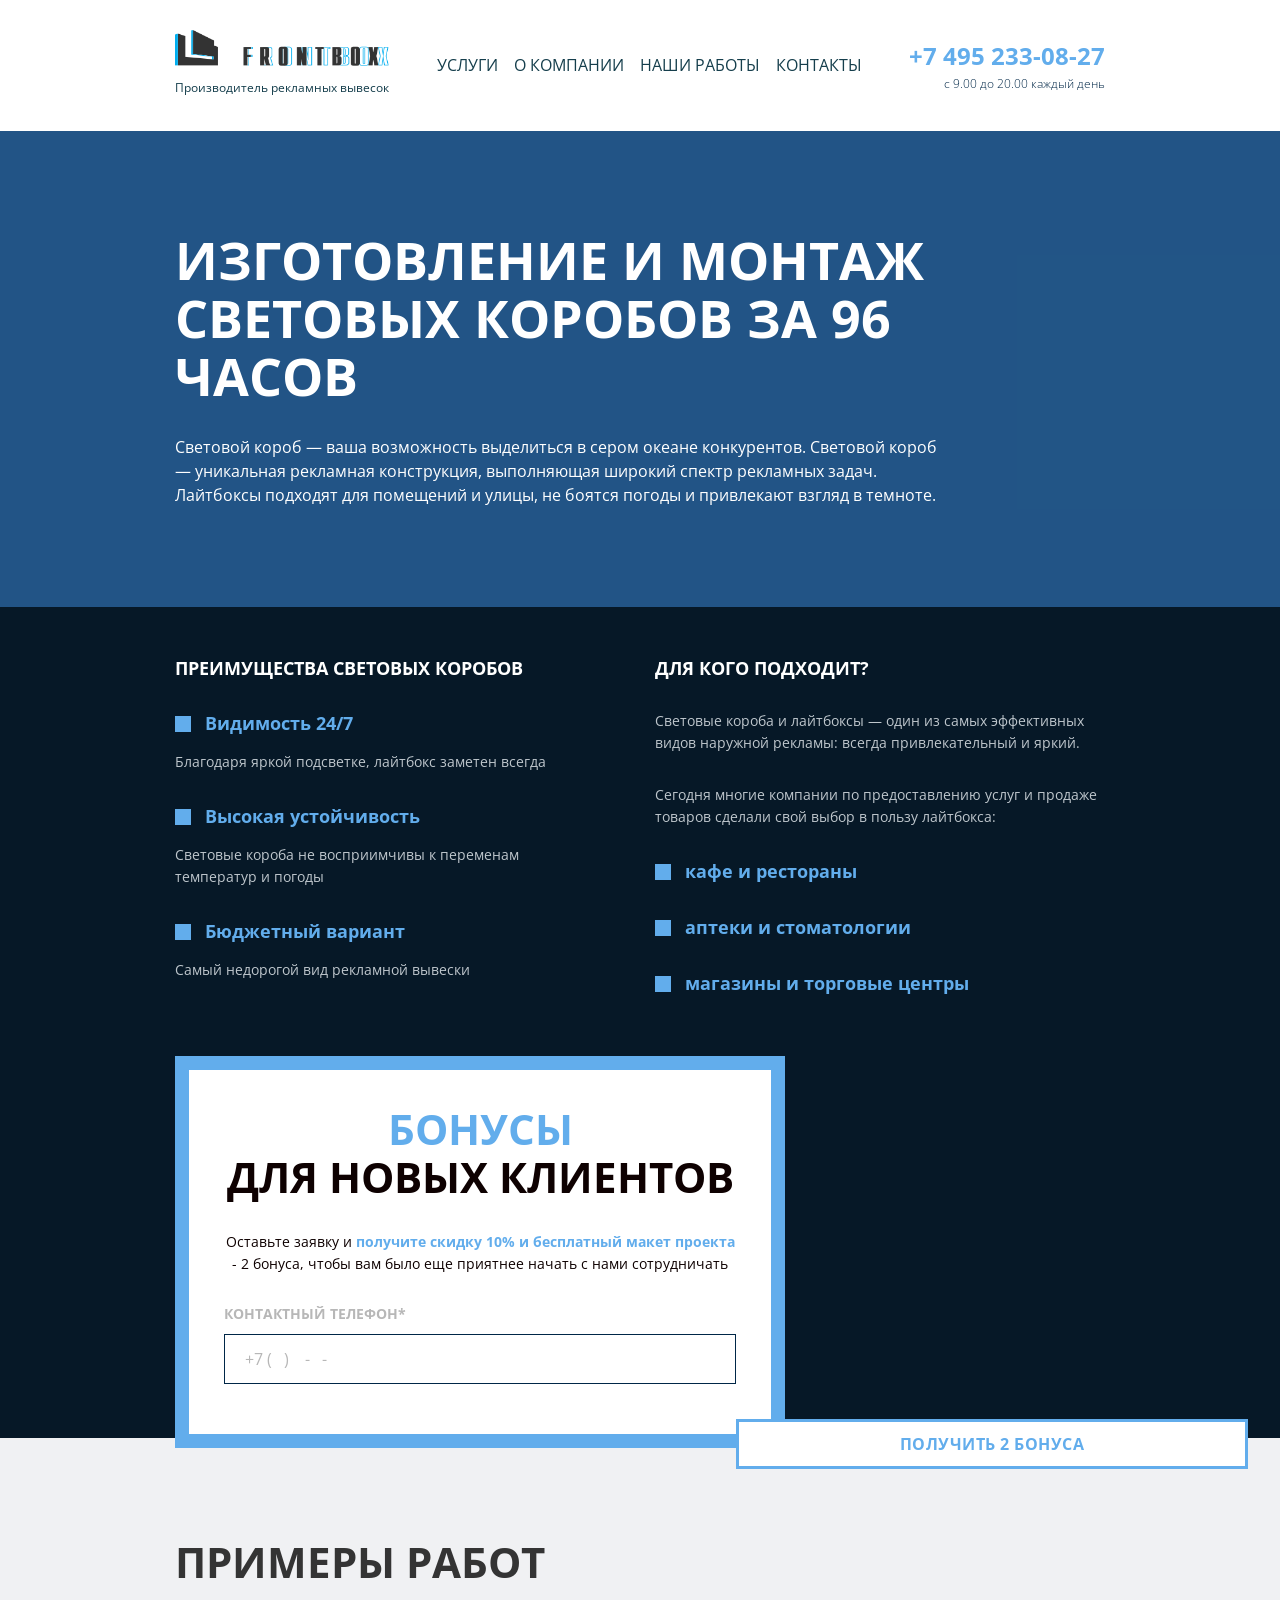
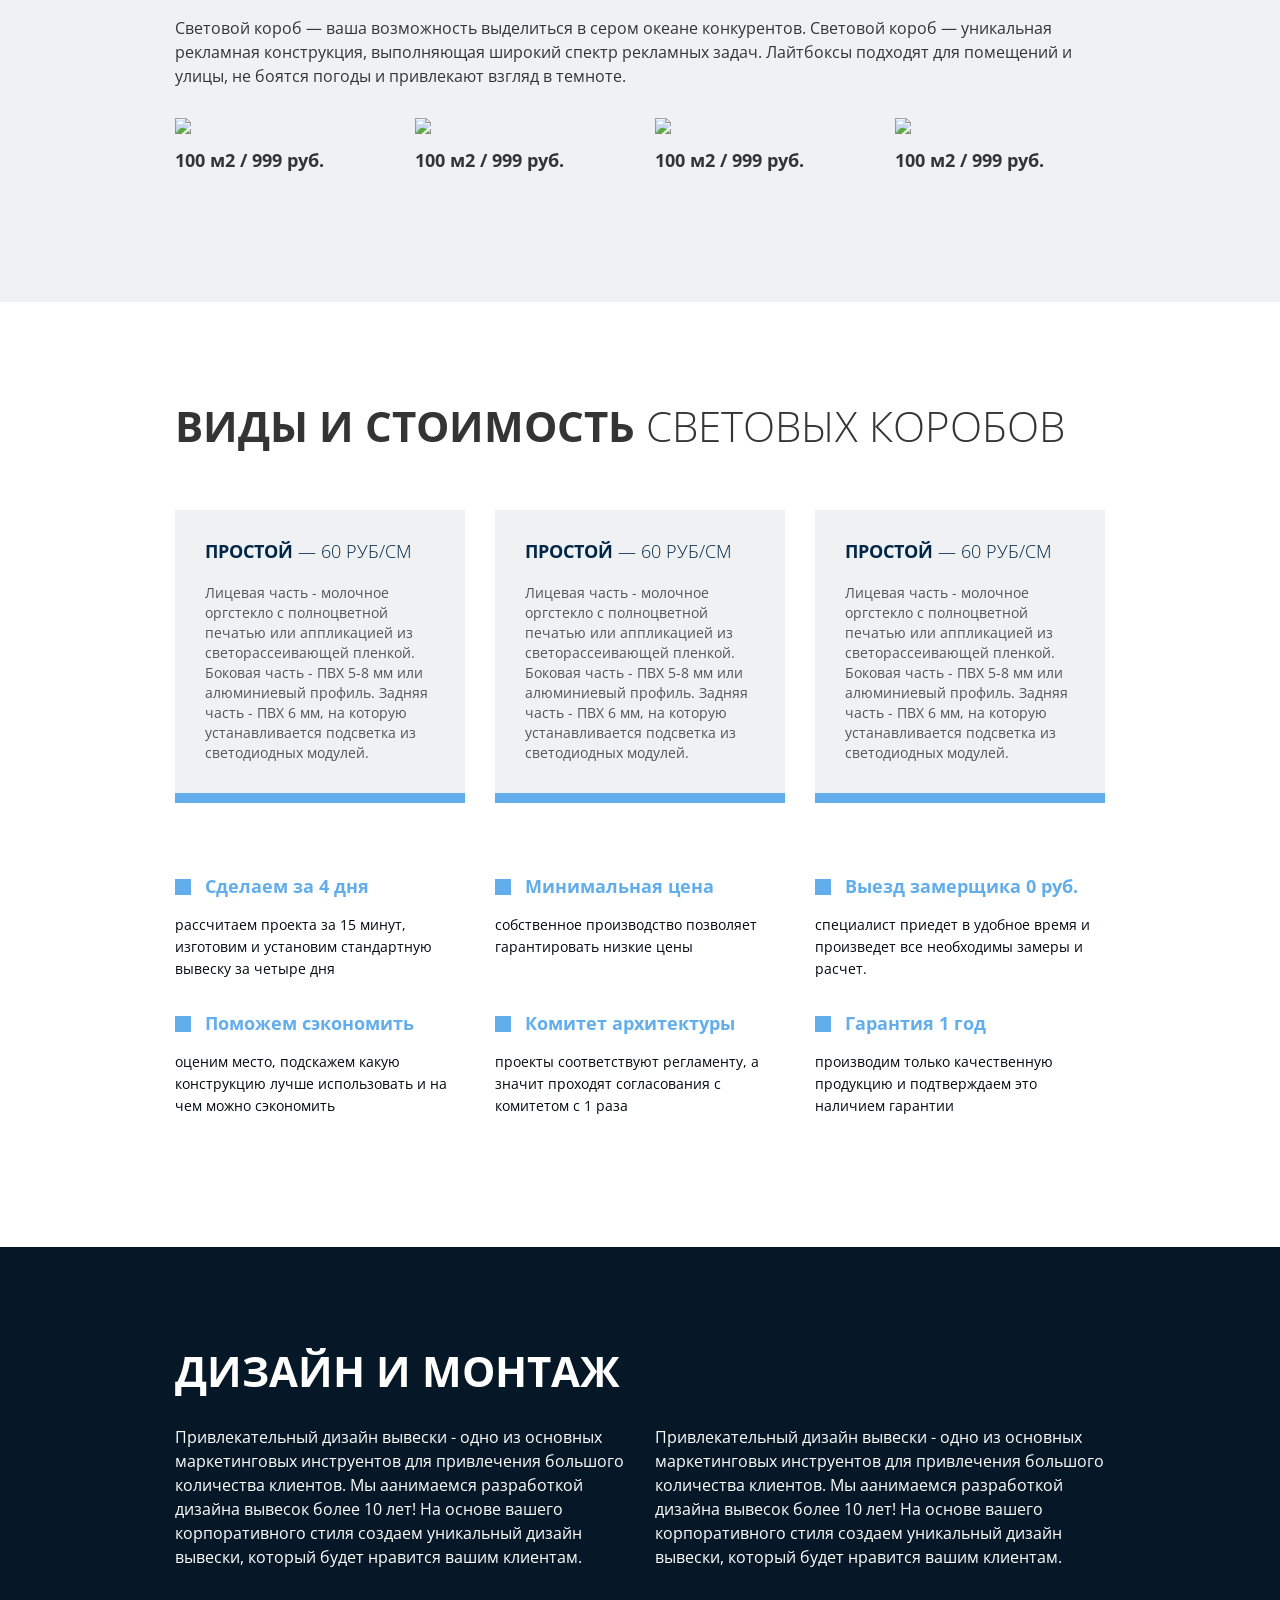
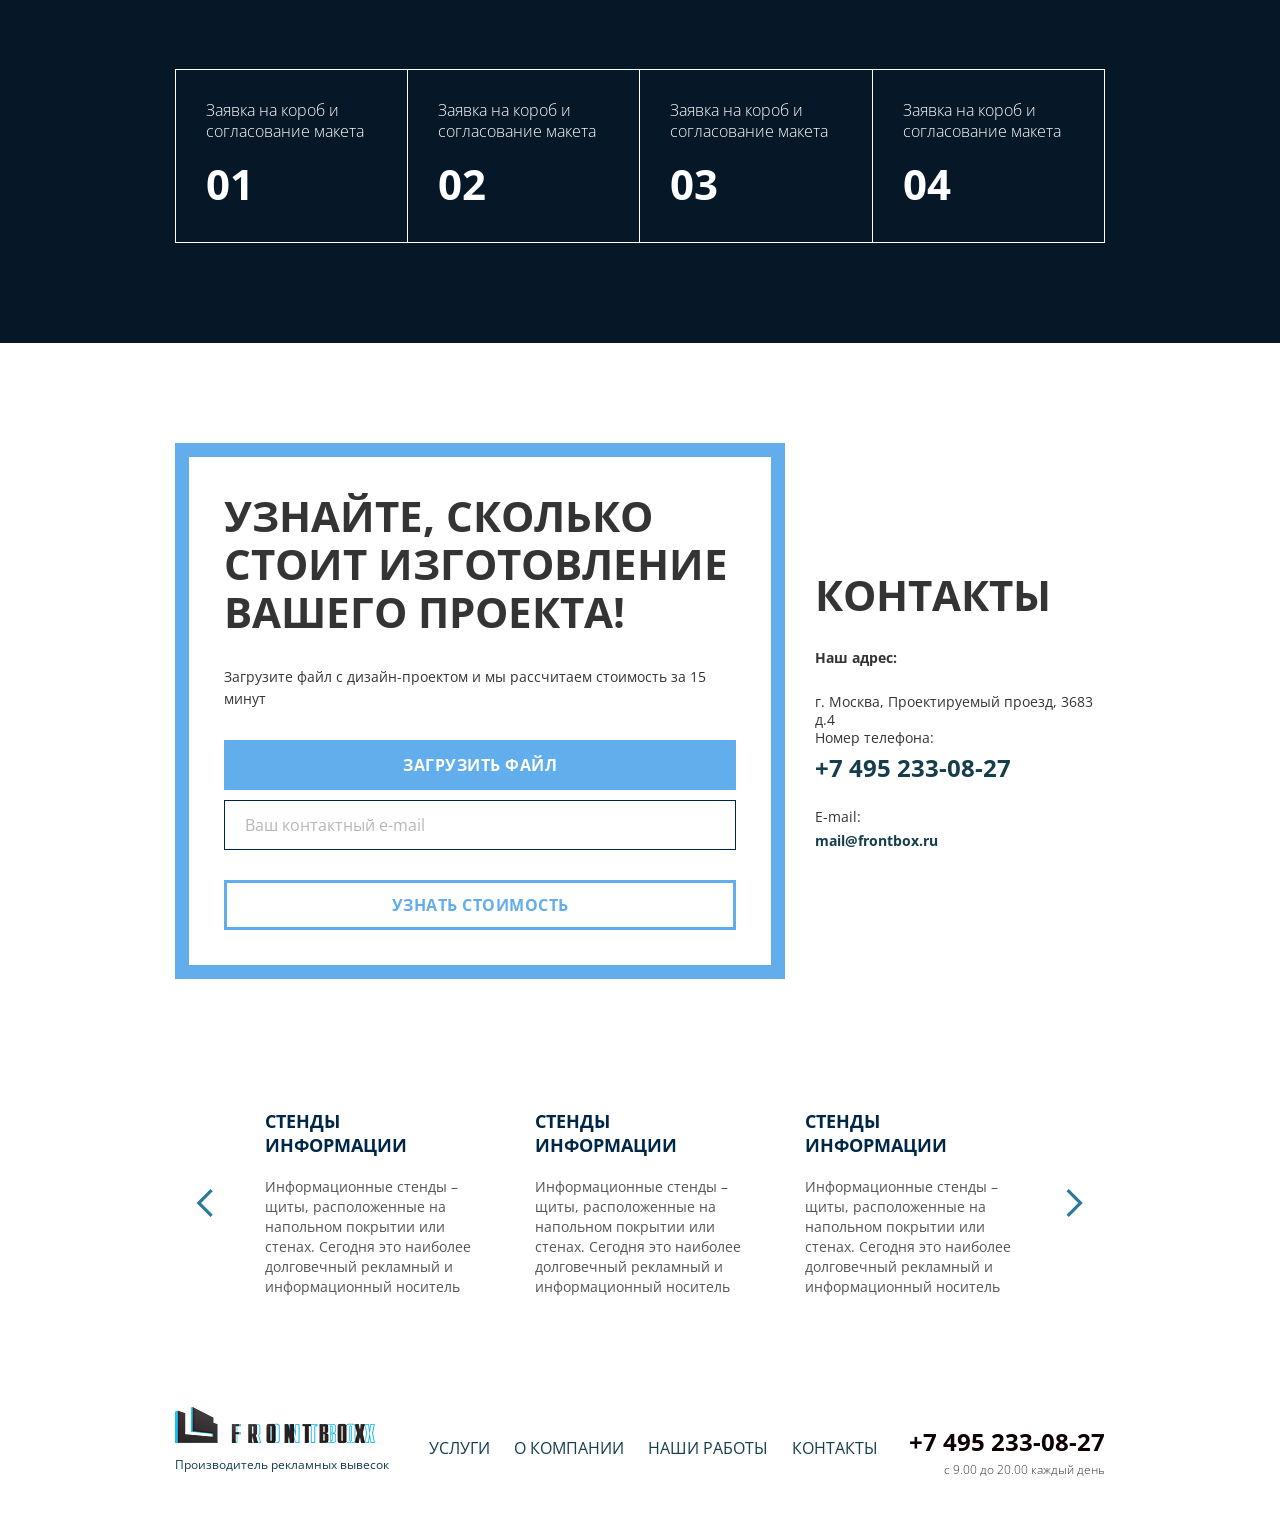
==== commit 35bc8892: "check inside page" ====
--- a/public/page.html
+++ b/public/page.html
@@ -125,16 +125,16 @@
           </div>
         </div>
         <div class="row">
-          <div class="col-xl-3 col-lg-3 col-md-6"><img class="img-fluid margin-bottom-sm" src="../images/img001.jpg"/>
+          <div class="col-xl-3 col-lg-3 col-sm-6"><img class="img-fluid margin-bottom-sm" src="../images/img001.jpg"/>
             <p class="text-bold lead margin-bottom-xl-none">100 м2  /  999 руб.</p>
           </div>
-          <div class="col-xl-3 col-lg-3 col-md-6"><img class="img-fluid margin-bottom-sm" src="../images/img002.jpg"/>
+          <div class="col-xl-3 col-lg-3 col-sm-6"><img class="img-fluid margin-bottom-sm" src="../images/img002.jpg"/>
             <p class="text-bold lead margin-bottom-xl-none">100 м2  /  999 руб.</p>
           </div>
-          <div class="col-xl-3 col-lg-3 col-md-6"><img class="img-fluid margin-bottom-sm" src="../images/img003.jpg"/>
+          <div class="col-xl-3 col-lg-3 col-sm-6"><img class="img-fluid margin-bottom-sm" src="../images/img003.jpg"/>
             <p class="text-bold lead margin-bottom-xl-none">100 м2  /  999 руб.</p>
           </div>
-          <div class="col-xl-3 col-lg-3 col-md-6"><img class="img-fluid margin-bottom-sm" src="../images/img004.jpg"/>
+          <div class="col-xl-3 col-lg-3 col-sm-6"><img class="img-fluid margin-bottom-sm" src="../images/img004.jpg"/>
             <p class="text-bold lead margin-bottom-xl-none">100 м2  /  999 руб.</p>
           </div>
         </div>
@@ -144,48 +144,53 @@
       <div class="container">
         <div class="row justify-content-between">
           <div class="col-xl-12 col-lg-12">
-            <h3 class="heading heading_md text-uppercase margin-bottom">Виды и стоимость <span class="text-light">световых коробов</span></h3>
-          </div>
-          <div class="col-xl-8 col-lg-12">
-            <div class="service service_price">
-              <div class="service__img" style="background-image: url(../images/img001.jpg);"></div>
-              <div class="service__title">простой <span class="text-light">— 60 руб/см</span></div>
-              <div class="service__offer">Лицевая часть - молочное оргстекло с полноцветной печатью или аппликацией из светорассеивающей пленкой. Боковая часть - ПВХ 5-8 мм или алюминиевый профиль. Задняя часть - ПВХ 6 мм, на которую устанавливается подсветка из светодиодных модулей. </div>
-            </div>
-            <div class="service service_price">
-              <div class="service__img" style="background-image: url(../images/img002.jpg);"></div>
-              <div class="service__title">простой <span class="text-light">— 60 руб/см</span></div>
-              <div class="service__offer">Лицевая часть - молочное оргстекло с полноцветной печатью или аппликацией из светорассеивающей пленкой. Боковая часть - ПВХ 5-8 мм или алюминиевый профиль. Задняя часть - ПВХ 6 мм, на которую устанавливается подсветка из светодиодных модулей. </div>
-            </div>
-            <div class="service service_price">
-              <div class="service__img" style="background-image: url(../images/img003.jpg);"></div>
-              <div class="service__title">простой <span class="text-light">— 60 руб/см</span></div>
-              <div class="service__offer">Лицевая часть - молочное оргстекло с полноцветной печатью или аппликацией из светорассеивающей пленкой. Боковая часть - ПВХ 5-8 мм или алюминиевый профиль. Задняя часть - ПВХ 6 мм, на которую устанавливается подсветка из светодиодных модулей. </div>
-            </div>
-          </div>
-          <div class="col-xl-3 col-lg-12">
+            <h3 class="heading heading_md text-uppercase">Виды и стоимость <span class="text-light">световых коробов</span></h3>
+          </div>
+          <div class="col-xl-12 col-lg-12 margin-bottom">
+            <div class="row">
+              <div class="col-xl-4 col-lg-4">
+                <div class="service service_price">
+                  <div class="service__title">простой <span class="text-light">— 60 руб/см</span></div>
+                  <div class="service__offer">Лицевая часть - молочное оргстекло с полноцветной печатью или аппликацией из светорассеивающей пленкой. Боковая часть - ПВХ 5-8 мм или алюминиевый профиль. Задняя часть - ПВХ 6 мм, на которую устанавливается подсветка из светодиодных модулей. </div>
+                </div>
+              </div>
+              <div class="col-xl-4 col-lg-4">
+                <div class="service service_price">
+                  <div class="service__title">простой <span class="text-light">— 60 руб/см</span></div>
+                  <div class="service__offer">Лицевая часть - молочное оргстекло с полноцветной печатью или аппликацией из светорассеивающей пленкой. Боковая часть - ПВХ 5-8 мм или алюминиевый профиль. Задняя часть - ПВХ 6 мм, на которую устанавливается подсветка из светодиодных модулей. </div>
+                </div>
+              </div>
+              <div class="col-xl-4 col-lg-4">
+                <div class="service service_price">
+                  <div class="service__title">простой <span class="text-light">— 60 руб/см</span></div>
+                  <div class="service__offer">Лицевая часть - молочное оргстекло с полноцветной печатью или аппликацией из светорассеивающей пленкой. Боковая часть - ПВХ 5-8 мм или алюминиевый профиль. Задняя часть - ПВХ 6 мм, на которую устанавливается подсветка из светодиодных модулей. </div>
+                </div>
+              </div>
+            </div>
+          </div>
+          <div class="col-xl-12 col-lg-12">
             <div class="list list_small row">
-              <div class="list__item col-xl-12 col-lg-4 col-md-6">
+              <div class="list__item col-xl-4 col-lg-4 col-md-6">
                 <div class="list__title">Сделаем за 4 дня</div>
                 <div class="list__offer">рассчитаем проекта за 15 минут, изготовим и установим стандартную вывеску за четыре дня</div>
               </div>
-              <div class="list__item col-xl-12 col-lg-4 col-md-6">
+              <div class="list__item col-xl-4 col-lg-4 col-md-6">
                 <div class="list__title">Минимальная цена</div>
                 <div class="list__offer">собственное производство позволяет гарантировать низкие цены</div>
               </div>
-              <div class="list__item col-xl-12 col-lg-4 col-md-6">
+              <div class="list__item col-xl-4 col-lg-4 col-md-6">
                 <div class="list__title">Выезд замерщика 0 руб.</div>
                 <div class="list__offer">специалист приедет в удобное время и произведет все необходимы замеры и расчет.</div>
               </div>
-              <div class="list__item col-xl-12 col-lg-4 col-md-6">
+              <div class="list__item col-xl-4 col-lg-4 col-md-6">
                 <div class="list__title">Поможем сэкономить</div>
                 <div class="list__offer">оценим место, подскажем какую конструкцию лучше использовать и на чем можно сэкономить</div>
               </div>
-              <div class="list__item col-xl-12 col-lg-4 col-md-6">
+              <div class="list__item col-xl-4 col-lg-4 col-md-6">
                 <div class="list__title">Комитет архитектуры</div>
                 <div class="list__offer">проекты соответствуют регламенту, а значит проходят согласования с комитетом с 1 раза</div>
               </div>
-              <div class="list__item col-xl-12 col-lg-4 col-md-6">
+              <div class="list__item col-xl-4 col-lg-4 col-md-6">
                 <div class="list__title">Гарантия 1 год</div>
                 <div class="list__offer">производим только качественную продукцию и подтверждаем это наличием гарантии</div>
               </div>
@@ -208,19 +213,19 @@
           </div>
         </div>
         <div class="step row">
-          <div class="step__item step__item_1 col-xl-3 col-lg-3 col-md-6">
+          <div class="step__item step__item_1 col-xl-3 col-lg-3 col-6">
             <div class="step__title">Заявка на короб и согласование макета</div>
             <div class="step__number">01</div>
           </div>
-          <div class="step__item step__item_2 col-xl-3 col-lg-3 col-md-6">
+          <div class="step__item step__item_2 col-xl-3 col-lg-3 col-6">
             <div class="step__title">Заявка на короб и согласование макета</div>
             <div class="step__number">02</div>
           </div>
-          <div class="step__item step__item_3 col-xl-3 col-lg-3 col-md-6">
+          <div class="step__item step__item_3 col-xl-3 col-lg-3 col-6">
             <div class="step__title">Заявка на короб и согласование макета</div>
             <div class="step__number">03</div>
           </div>
-          <div class="step__item step__item_4 col-xl-3 col-lg-3 col-md-6">
+          <div class="step__item step__item_4 col-xl-3 col-lg-3 col-6">
             <div class="step__title">Заявка на короб и согласование макета</div>
             <div class="step__number">04</div>
           </div>
@@ -265,15 +270,19 @@
     <section class="content content_small contact">
       <div class="container">
         <div class="slider-service" id="service">
-          <div class="service service_stend">
+          <div class="service slider-service__item">
             <div class="service__title">СТЕНДЫ ИНФОРМАЦИИ</div>
             <div class="service__offer">Информационные стенды – щиты, расположенные на напольном покрытии или стенах. Сегодня это наиболее долговечный рекламный и информационный носитель</div>
           </div>
-          <div class="service service_stend">
+          <div class="service slider-service__item">
             <div class="service__title">СТЕНДЫ ИНФОРМАЦИИ</div>
             <div class="service__offer">Информационные стенды – щиты, расположенные на напольном покрытии или стенах. Сегодня это наиболее долговечный рекламный и информационный носитель</div>
           </div>
-          <div class="service service_stend">
+          <div class="service slider-service__item">
+            <div class="service__title">СТЕНДЫ ИНФОРМАЦИИ</div>
+            <div class="service__offer">Информационные стенды – щиты, расположенные на напольном покрытии или стенах. Сегодня это наиболее долговечный рекламный и информационный носитель</div>
+          </div>
+          <div class="service slider-service__item">
             <div class="service__title">СТЕНДЫ ИНФОРМАЦИИ</div>
             <div class="service__offer">Информационные стенды – щиты, расположенные на напольном покрытии или стенах. Сегодня это наиболее долговечный рекламный и информационный носитель</div>
           </div>
--- a/public/css/style.min.css
+++ b/public/css/style.min.css
@@ -1 +1 @@
-@import url(https://fonts.googleapis.com/css?family=Open+Sans:300,400,600,700,800&Exo+2:100,300,400,500,700&subset=cyrillic);.flex-column,.flex-row{-webkit-box-orient:horizontal!important;-webkit-box-direction:normal!important;-ms-flex-direction:row!important;flex-direction:row!important}.flex-column{-webkit-box-orient:vertical!important;-ms-flex-direction:column!important;flex-direction:column!important}.flex-column-reverse,.flex-row-reverse{-webkit-box-orient:horizontal!important;-webkit-box-direction:reverse!important;-ms-flex-direction:row-reverse!important;flex-direction:row-reverse!important}.flex-column-reverse{-webkit-box-orient:vertical!important;-ms-flex-direction:column-reverse!important;flex-direction:column-reverse!important}.flex-wrap{-ms-flex-wrap:wrap!important;flex-wrap:wrap!important}.flex-nowrap{-ms-flex-wrap:nowrap!important;flex-wrap:nowrap!important}.flex-wrap-reverse{-ms-flex-wrap:wrap-reverse!important;flex-wrap:wrap-reverse!important}.flex-fill{-webkit-box-flex:1!important;-ms-flex:1 1 auto!important;flex:1 1 auto!important}.flex-grow-0{-webkit-box-flex:0!important;-ms-flex-positive:0!important;flex-grow:0!important}.flex-grow-1{-webkit-box-flex:1!important;-ms-flex-positive:1!important;flex-grow:1!important}.flex-shrink-0{-ms-flex-negative:0!important;flex-shrink:0!important}.flex-shrink-1{-ms-flex-negative:1!important;flex-shrink:1!important}.justify-content-start{-webkit-box-pack:start!important;-ms-flex-pack:start!important;justify-content:flex-start!important}.justify-content-end{-webkit-box-pack:end!important;-ms-flex-pack:end!important;justify-content:flex-end!important}.justify-content-center{-webkit-box-pack:center!important;-ms-flex-pack:center!important;justify-content:center!important}.justify-content-between{-webkit-box-pack:justify!important;-ms-flex-pack:justify!important;justify-content:space-between!important}.justify-content-around{-ms-flex-pack:distribute!important;justify-content:space-around!important}.align-items-start{-webkit-box-align:start!important;-ms-flex-align:start!important;align-items:flex-start!important}.align-items-end{-webkit-box-align:end!important;-ms-flex-align:end!important;align-items:flex-end!important}.align-items-center{-webkit-box-align:center!important;-ms-flex-align:center!important;align-items:center!important}.align-items-baseline{-webkit-box-align:baseline!important;-ms-flex-align:baseline!important;align-items:baseline!important}.align-items-stretch{-webkit-box-align:stretch!important;-ms-flex-align:stretch!important;align-items:stretch!important}.align-content-start{-ms-flex-line-pack:start!important;align-content:flex-start!important}.align-content-end{-ms-flex-line-pack:end!important;align-content:flex-end!important}.align-content-center{-ms-flex-line-pack:center!important;align-content:center!important}.align-content-between{-ms-flex-line-pack:justify!important;align-content:space-between!important}.align-content-around{-ms-flex-line-pack:distribute!important;align-content:space-around!important}.align-content-stretch{-ms-flex-line-pack:stretch!important;align-content:stretch!important}.align-self-auto{-ms-flex-item-align:auto!important;align-self:auto!important}.align-self-start{-ms-flex-item-align:start!important;align-self:flex-start!important}.align-self-end{-ms-flex-item-align:end!important;align-self:flex-end!important}.align-self-center{-ms-flex-item-align:center!important;align-self:center!important}.align-self-baseline{-ms-flex-item-align:baseline!important;align-self:baseline!important}.align-self-stretch{-ms-flex-item-align:stretch!important;align-self:stretch!important}@media (min-width:576px){.flex-sm-column,.flex-sm-row{-webkit-box-orient:horizontal!important;-webkit-box-direction:normal!important;-ms-flex-direction:row!important;flex-direction:row!important}.flex-sm-column{-webkit-box-orient:vertical!important;-ms-flex-direction:column!important;flex-direction:column!important}.flex-sm-column-reverse,.flex-sm-row-reverse{-webkit-box-orient:horizontal!important;-webkit-box-direction:reverse!important;-ms-flex-direction:row-reverse!important;flex-direction:row-reverse!important}.flex-sm-column-reverse{-webkit-box-orient:vertical!important;-ms-flex-direction:column-reverse!important;flex-direction:column-reverse!important}.flex-sm-wrap{-ms-flex-wrap:wrap!important;flex-wrap:wrap!important}.flex-sm-nowrap{-ms-flex-wrap:nowrap!important;flex-wrap:nowrap!important}.flex-sm-wrap-reverse{-ms-flex-wrap:wrap-reverse!important;flex-wrap:wrap-reverse!important}.flex-sm-fill{-webkit-box-flex:1!important;-ms-flex:1 1 auto!important;flex:1 1 auto!important}.flex-sm-grow-0{-webkit-box-flex:0!important;-ms-flex-positive:0!important;flex-grow:0!important}.flex-sm-grow-1{-webkit-box-flex:1!important;-ms-flex-positive:1!important;flex-grow:1!important}.flex-sm-shrink-0{-ms-flex-negative:0!important;flex-shrink:0!important}.flex-sm-shrink-1{-ms-flex-negative:1!important;flex-shrink:1!important}.justify-content-sm-start{-webkit-box-pack:start!important;-ms-flex-pack:start!important;justify-content:flex-start!important}.justify-content-sm-end{-webkit-box-pack:end!important;-ms-flex-pack:end!important;justify-content:flex-end!important}.justify-content-sm-center{-webkit-box-pack:center!important;-ms-flex-pack:center!important;justify-content:center!important}.justify-content-sm-between{-webkit-box-pack:justify!important;-ms-flex-pack:justify!important;justify-content:space-between!important}.justify-content-sm-around{-ms-flex-pack:distribute!important;justify-content:space-around!important}.align-items-sm-start{-webkit-box-align:start!important;-ms-flex-align:start!important;align-items:flex-start!important}.align-items-sm-end{-webkit-box-align:end!important;-ms-flex-align:end!important;align-items:flex-end!important}.align-items-sm-center{-webkit-box-align:center!important;-ms-flex-align:center!important;align-items:center!important}.align-items-sm-baseline{-webkit-box-align:baseline!important;-ms-flex-align:baseline!important;align-items:baseline!important}.align-items-sm-stretch{-webkit-box-align:stretch!important;-ms-flex-align:stretch!important;align-items:stretch!important}.align-content-sm-start{-ms-flex-line-pack:start!important;align-content:flex-start!important}.align-content-sm-end{-ms-flex-line-pack:end!important;align-content:flex-end!important}.align-content-sm-center{-ms-flex-line-pack:center!important;align-content:center!important}.align-content-sm-between{-ms-flex-line-pack:justify!important;align-content:space-between!important}.align-content-sm-around{-ms-flex-line-pack:distribute!important;align-content:space-around!important}.align-content-sm-stretch{-ms-flex-line-pack:stretch!important;align-content:stretch!important}.align-self-sm-auto{-ms-flex-item-align:auto!important;align-self:auto!important}.align-self-sm-start{-ms-flex-item-align:start!important;align-self:flex-start!important}.align-self-sm-end{-ms-flex-item-align:end!important;align-self:flex-end!important}.align-self-sm-center{-ms-flex-item-align:center!important;align-self:center!important}.align-self-sm-baseline{-ms-flex-item-align:baseline!important;align-self:baseline!important}.align-self-sm-stretch{-ms-flex-item-align:stretch!important;align-self:stretch!important}}@media (min-width:768px){.flex-md-column,.flex-md-row{-webkit-box-orient:horizontal!important;-webkit-box-direction:normal!important;-ms-flex-direction:row!important;flex-direction:row!important}.flex-md-column{-webkit-box-orient:vertical!important;-ms-flex-direction:column!important;flex-direction:column!important}.flex-md-column-reverse,.flex-md-row-reverse{-webkit-box-orient:horizontal!important;-webkit-box-direction:reverse!important;-ms-flex-direction:row-reverse!important;flex-direction:row-reverse!important}.flex-md-column-reverse{-webkit-box-orient:vertical!important;-ms-flex-direction:column-reverse!important;flex-direction:column-reverse!important}.flex-md-wrap{-ms-flex-wrap:wrap!important;flex-wrap:wrap!important}.flex-md-nowrap{-ms-flex-wrap:nowrap!important;flex-wrap:nowrap!important}.flex-md-wrap-reverse{-ms-flex-wrap:wrap-reverse!important;flex-wrap:wrap-reverse!important}.flex-md-fill{-webkit-box-flex:1!important;-ms-flex:1 1 auto!important;flex:1 1 auto!important}.flex-md-grow-0{-webkit-box-flex:0!important;-ms-flex-positive:0!important;flex-grow:0!important}.flex-md-grow-1{-webkit-box-flex:1!important;-ms-flex-positive:1!important;flex-grow:1!important}.flex-md-shrink-0{-ms-flex-negative:0!important;flex-shrink:0!important}.flex-md-shrink-1{-ms-flex-negative:1!important;flex-shrink:1!important}.justify-content-md-start{-webkit-box-pack:start!important;-ms-flex-pack:start!important;justify-content:flex-start!important}.justify-content-md-end{-webkit-box-pack:end!important;-ms-flex-pack:end!important;justify-content:flex-end!important}.justify-content-md-center{-webkit-box-pack:center!important;-ms-flex-pack:center!important;justify-content:center!important}.justify-content-md-between{-webkit-box-pack:justify!important;-ms-flex-pack:justify!important;justify-content:space-between!important}.justify-content-md-around{-ms-flex-pack:distribute!important;justify-content:space-around!important}.align-items-md-start{-webkit-box-align:start!important;-ms-flex-align:start!important;align-items:flex-start!important}.align-items-md-end{-webkit-box-align:end!important;-ms-flex-align:end!important;align-items:flex-end!important}.align-items-md-center{-webkit-box-align:center!important;-ms-flex-align:center!important;align-items:center!important}.align-items-md-baseline{-webkit-box-align:baseline!important;-ms-flex-align:baseline!important;align-items:baseline!important}.align-items-md-stretch{-webkit-box-align:stretch!important;-ms-flex-align:stretch!important;align-items:stretch!important}.align-content-md-start{-ms-flex-line-pack:start!important;align-content:flex-start!important}.align-content-md-end{-ms-flex-line-pack:end!important;align-content:flex-end!important}.align-content-md-center{-ms-flex-line-pack:center!important;align-content:center!important}.align-content-md-between{-ms-flex-line-pack:justify!important;align-content:space-between!important}.align-content-md-around{-ms-flex-line-pack:distribute!important;align-content:space-around!important}.align-content-md-stretch{-ms-flex-line-pack:stretch!important;align-content:stretch!important}.align-self-md-auto{-ms-flex-item-align:auto!important;align-self:auto!important}.align-self-md-start{-ms-flex-item-align:start!important;align-self:flex-start!important}.align-self-md-end{-ms-flex-item-align:end!important;align-self:flex-end!important}.align-self-md-center{-ms-flex-item-align:center!important;align-self:center!important}.align-self-md-baseline{-ms-flex-item-align:baseline!important;align-self:baseline!important}.align-self-md-stretch{-ms-flex-item-align:stretch!important;align-self:stretch!important}}@media (min-width:992px){.flex-lg-column,.flex-lg-row{-webkit-box-orient:horizontal!important;-webkit-box-direction:normal!important;-ms-flex-direction:row!important;flex-direction:row!important}.flex-lg-column{-webkit-box-orient:vertical!important;-ms-flex-direction:column!important;flex-direction:column!important}.flex-lg-column-reverse,.flex-lg-row-reverse{-webkit-box-orient:horizontal!important;-webkit-box-direction:reverse!important;-ms-flex-direction:row-reverse!important;flex-direction:row-reverse!important}.flex-lg-column-reverse{-webkit-box-orient:vertical!important;-ms-flex-direction:column-reverse!important;flex-direction:column-reverse!important}.flex-lg-wrap{-ms-flex-wrap:wrap!important;flex-wrap:wrap!important}.flex-lg-nowrap{-ms-flex-wrap:nowrap!important;flex-wrap:nowrap!important}.flex-lg-wrap-reverse{-ms-flex-wrap:wrap-reverse!important;flex-wrap:wrap-reverse!important}.flex-lg-fill{-webkit-box-flex:1!important;-ms-flex:1 1 auto!important;flex:1 1 auto!important}.flex-lg-grow-0{-webkit-box-flex:0!important;-ms-flex-positive:0!important;flex-grow:0!important}.flex-lg-grow-1{-webkit-box-flex:1!important;-ms-flex-positive:1!important;flex-grow:1!important}.flex-lg-shrink-0{-ms-flex-negative:0!important;flex-shrink:0!important}.flex-lg-shrink-1{-ms-flex-negative:1!important;flex-shrink:1!important}.justify-content-lg-start{-webkit-box-pack:start!important;-ms-flex-pack:start!important;justify-content:flex-start!important}.justify-content-lg-end{-webkit-box-pack:end!important;-ms-flex-pack:end!important;justify-content:flex-end!important}.justify-content-lg-center{-webkit-box-pack:center!important;-ms-flex-pack:center!important;justify-content:center!important}.justify-content-lg-between{-webkit-box-pack:justify!important;-ms-flex-pack:justify!important;justify-content:space-between!important}.justify-content-lg-around{-ms-flex-pack:distribute!important;justify-content:space-around!important}.align-items-lg-start{-webkit-box-align:start!important;-ms-flex-align:start!important;align-items:flex-start!important}.align-items-lg-end{-webkit-box-align:end!important;-ms-flex-align:end!important;align-items:flex-end!important}.align-items-lg-center{-webkit-box-align:center!important;-ms-flex-align:center!important;align-items:center!important}.align-items-lg-baseline{-webkit-box-align:baseline!important;-ms-flex-align:baseline!important;align-items:baseline!important}.align-items-lg-stretch{-webkit-box-align:stretch!important;-ms-flex-align:stretch!important;align-items:stretch!important}.align-content-lg-start{-ms-flex-line-pack:start!important;align-content:flex-start!important}.align-content-lg-end{-ms-flex-line-pack:end!important;align-content:flex-end!important}.align-content-lg-center{-ms-flex-line-pack:center!important;align-content:center!important}.align-content-lg-between{-ms-flex-line-pack:justify!important;align-content:space-between!important}.align-content-lg-around{-ms-flex-line-pack:distribute!important;align-content:space-around!important}.align-content-lg-stretch{-ms-flex-line-pack:stretch!important;align-content:stretch!important}.align-self-lg-auto{-ms-flex-item-align:auto!important;align-self:auto!important}.align-self-lg-start{-ms-flex-item-align:start!important;align-self:flex-start!important}.align-self-lg-end{-ms-flex-item-align:end!important;align-self:flex-end!important}.align-self-lg-center{-ms-flex-item-align:center!important;align-self:center!important}.align-self-lg-baseline{-ms-flex-item-align:baseline!important;align-self:baseline!important}.align-self-lg-stretch{-ms-flex-item-align:stretch!important;align-self:stretch!important}}@media (min-width:1400px){.flex-xl-column,.flex-xl-row{-webkit-box-orient:horizontal!important;-webkit-box-direction:normal!important;-ms-flex-direction:row!important;flex-direction:row!important}.flex-xl-column{-webkit-box-orient:vertical!important;-ms-flex-direction:column!important;flex-direction:column!important}.flex-xl-column-reverse,.flex-xl-row-reverse{-webkit-box-orient:horizontal!important;-webkit-box-direction:reverse!important;-ms-flex-direction:row-reverse!important;flex-direction:row-reverse!important}.flex-xl-column-reverse{-webkit-box-orient:vertical!important;-ms-flex-direction:column-reverse!important;flex-direction:column-reverse!important}.flex-xl-wrap{-ms-flex-wrap:wrap!important;flex-wrap:wrap!important}.flex-xl-nowrap{-ms-flex-wrap:nowrap!important;flex-wrap:nowrap!important}.flex-xl-wrap-reverse{-ms-flex-wrap:wrap-reverse!important;flex-wrap:wrap-reverse!important}.flex-xl-fill{-webkit-box-flex:1!important;-ms-flex:1 1 auto!important;flex:1 1 auto!important}.flex-xl-grow-0{-webkit-box-flex:0!important;-ms-flex-positive:0!important;flex-grow:0!important}.flex-xl-grow-1{-webkit-box-flex:1!important;-ms-flex-positive:1!important;flex-grow:1!important}.flex-xl-shrink-0{-ms-flex-negative:0!important;flex-shrink:0!important}.flex-xl-shrink-1{-ms-flex-negative:1!important;flex-shrink:1!important}.justify-content-xl-start{-webkit-box-pack:start!important;-ms-flex-pack:start!important;justify-content:flex-start!important}.justify-content-xl-end{-webkit-box-pack:end!important;-ms-flex-pack:end!important;justify-content:flex-end!important}.justify-content-xl-center{-webkit-box-pack:center!important;-ms-flex-pack:center!important;justify-content:center!important}.justify-content-xl-between{-webkit-box-pack:justify!important;-ms-flex-pack:justify!important;justify-content:space-between!important}.justify-content-xl-around{-ms-flex-pack:distribute!important;justify-content:space-around!important}.align-items-xl-start{-webkit-box-align:start!important;-ms-flex-align:start!important;align-items:flex-start!important}.align-items-xl-end{-webkit-box-align:end!important;-ms-flex-align:end!important;align-items:flex-end!important}.align-items-xl-center{-webkit-box-align:center!important;-ms-flex-align:center!important;align-items:center!important}.align-items-xl-baseline{-webkit-box-align:baseline!important;-ms-flex-align:baseline!important;align-items:baseline!important}.align-items-xl-stretch{-webkit-box-align:stretch!important;-ms-flex-align:stretch!important;align-items:stretch!important}.align-content-xl-start{-ms-flex-line-pack:start!important;align-content:flex-start!important}.align-content-xl-end{-ms-flex-line-pack:end!important;align-content:flex-end!important}.align-content-xl-center{-ms-flex-line-pack:center!important;align-content:center!important}.align-content-xl-between{-ms-flex-line-pack:justify!important;align-content:space-between!important}.align-content-xl-around{-ms-flex-line-pack:distribute!important;align-content:space-around!important}.align-content-xl-stretch{-ms-flex-line-pack:stretch!important;align-content:stretch!important}.align-self-xl-auto{-ms-flex-item-align:auto!important;align-self:auto!important}.align-self-xl-start{-ms-flex-item-align:start!important;align-self:flex-start!important}.align-self-xl-end{-ms-flex-item-align:end!important;align-self:flex-end!important}.align-self-xl-center{-ms-flex-item-align:center!important;align-self:center!important}.align-self-xl-baseline{-ms-flex-item-align:baseline!important;align-self:baseline!important}.align-self-xl-stretch{-ms-flex-item-align:stretch!important;align-self:stretch!important}}.container{width:100%;padding-right:15px;padding-left:15px;margin-right:auto;margin-left:auto}@media (min-width:576px){.container{max-width:540px}}@media (min-width:768px){.container{max-width:720px}}@media (min-width:992px){.container{max-width:960px}}@media (min-width:1400px){.container{max-width:1380px}}.container-fluid{width:100%;padding-right:15px;padding-left:15px;margin-right:auto;margin-left:auto}.row{display:-webkit-box;display:-ms-flexbox;display:flex;-ms-flex-wrap:wrap;flex-wrap:wrap;margin-right:-15px;margin-left:-15px}.no-gutters{margin-right:0;margin-left:0}.no-gutters>.col,.no-gutters>[class*=col-]{padding-right:0;padding-left:0}.col,.col-1,.col-10,.col-11,.col-12,.col-2,.col-3,.col-4,.col-5,.col-6,.col-7,.col-8,.col-9{position:relative;width:100%;padding-right:15px;padding-left:15px}.col-auto{position:relative;padding-right:15px;padding-left:15px}.col-lg,.col-lg-1,.col-lg-10,.col-lg-11,.col-lg-12,.col-lg-2,.col-lg-3,.col-lg-4,.col-lg-5,.col-lg-6,.col-lg-7,.col-lg-8,.col-lg-9,.col-lg-auto,.col-md,.col-md-1,.col-md-10,.col-md-11,.col-md-12,.col-md-2,.col-md-3,.col-md-4,.col-md-5,.col-md-6,.col-md-7,.col-md-8,.col-md-9,.col-md-auto,.col-sm,.col-sm-1,.col-sm-10,.col-sm-11,.col-sm-12,.col-sm-2,.col-sm-3,.col-sm-4,.col-sm-5,.col-sm-6,.col-sm-7,.col-sm-8,.col-sm-9,.col-sm-auto,.col-xl,.col-xl-1,.col-xl-10,.col-xl-11,.col-xl-12,.col-xl-2,.col-xl-3,.col-xl-4,.col-xl-5,.col-xl-6,.col-xl-7,.col-xl-8,.col-xl-9,.col-xl-auto{position:relative;width:100%;padding-right:15px;padding-left:15px}.col{-ms-flex-preferred-size:0;flex-basis:0;-webkit-box-flex:1;-ms-flex-positive:1;flex-grow:1;max-width:100%}.col-auto{-webkit-box-flex:0;-ms-flex:0 0 auto;flex:0 0 auto;width:auto;max-width:100%}.col-1,.col-2,.col-3{-webkit-box-flex:0;-ms-flex:0 0 8.33333%;flex:0 0 8.33333%;max-width:8.33333%}.col-2,.col-3{-ms-flex:0 0 16.66667%;flex:0 0 16.66667%;max-width:16.66667%}.col-3{-ms-flex:0 0 25%;flex:0 0 25%;max-width:25%}.col-4,.col-5,.col-6{-webkit-box-flex:0;-ms-flex:0 0 33.33333%;flex:0 0 33.33333%;max-width:33.33333%}.col-5,.col-6{-ms-flex:0 0 41.66667%;flex:0 0 41.66667%;max-width:41.66667%}.col-6{-ms-flex:0 0 50%;flex:0 0 50%;max-width:50%}.col-7,.col-8,.col-9{-webkit-box-flex:0;-ms-flex:0 0 58.33333%;flex:0 0 58.33333%;max-width:58.33333%}.col-8,.col-9{-ms-flex:0 0 66.66667%;flex:0 0 66.66667%;max-width:66.66667%}.col-9{-ms-flex:0 0 75%;flex:0 0 75%;max-width:75%}.col-10,.col-11,.col-12{-webkit-box-flex:0;-ms-flex:0 0 83.33333%;flex:0 0 83.33333%;max-width:83.33333%}.col-11,.col-12{-ms-flex:0 0 91.66667%;flex:0 0 91.66667%;max-width:91.66667%}.col-12{-ms-flex:0 0 100%;flex:0 0 100%;max-width:100%}.order-first{-webkit-box-ordinal-group:0;-ms-flex-order:-1;order:-1}.order-last{-webkit-box-ordinal-group:14;-ms-flex-order:13;order:13}.order-0{-webkit-box-ordinal-group:1;-ms-flex-order:0;order:0}.order-1{-webkit-box-ordinal-group:2;-ms-flex-order:1;order:1}.order-2{-webkit-box-ordinal-group:3;-ms-flex-order:2;order:2}.order-3{-webkit-box-ordinal-group:4;-ms-flex-order:3;order:3}.order-4{-webkit-box-ordinal-group:5;-ms-flex-order:4;order:4}.order-5{-webkit-box-ordinal-group:6;-ms-flex-order:5;order:5}.order-6{-webkit-box-ordinal-group:7;-ms-flex-order:6;order:6}.order-7{-webkit-box-ordinal-group:8;-ms-flex-order:7;order:7}.order-8{-webkit-box-ordinal-group:9;-ms-flex-order:8;order:8}.order-9{-webkit-box-ordinal-group:10;-ms-flex-order:9;order:9}.order-10{-webkit-box-ordinal-group:11;-ms-flex-order:10;order:10}.order-11{-webkit-box-ordinal-group:12;-ms-flex-order:11;order:11}.order-12{-webkit-box-ordinal-group:13;-ms-flex-order:12;order:12}.offset-1{margin-left:8.33333%}.offset-2{margin-left:16.66667%}.offset-3{margin-left:25%}.offset-4{margin-left:33.33333%}.offset-5{margin-left:41.66667%}.offset-6{margin-left:50%}.offset-7{margin-left:58.33333%}.offset-8{margin-left:66.66667%}.offset-9{margin-left:75%}.offset-10{margin-left:83.33333%}.offset-11{margin-left:91.66667%}@media (min-width:576px){.col-sm{-ms-flex-preferred-size:0;flex-basis:0;-webkit-box-flex:1;-ms-flex-positive:1;flex-grow:1;max-width:100%}.col-sm-auto{-webkit-box-flex:0;-ms-flex:0 0 auto;flex:0 0 auto;width:auto;max-width:100%}.col-sm-1,.col-sm-2{-webkit-box-flex:0;-ms-flex:0 0 8.33333%;flex:0 0 8.33333%;max-width:8.33333%}.col-sm-2{-ms-flex:0 0 16.66667%;flex:0 0 16.66667%;max-width:16.66667%}.col-sm-3,.col-sm-4{-webkit-box-flex:0;-ms-flex:0 0 25%;flex:0 0 25%;max-width:25%}.col-sm-4{-ms-flex:0 0 33.33333%;flex:0 0 33.33333%;max-width:33.33333%}.col-sm-5,.col-sm-6{-webkit-box-flex:0;-ms-flex:0 0 41.66667%;flex:0 0 41.66667%;max-width:41.66667%}.col-sm-6{-ms-flex:0 0 50%;flex:0 0 50%;max-width:50%}.col-sm-7,.col-sm-8{-webkit-box-flex:0;-ms-flex:0 0 58.33333%;flex:0 0 58.33333%;max-width:58.33333%}.col-sm-8{-ms-flex:0 0 66.66667%;flex:0 0 66.66667%;max-width:66.66667%}.col-sm-10,.col-sm-9{-webkit-box-flex:0;-ms-flex:0 0 75%;flex:0 0 75%;max-width:75%}.col-sm-10{-ms-flex:0 0 83.33333%;flex:0 0 83.33333%;max-width:83.33333%}.col-sm-11,.col-sm-12{-webkit-box-flex:0;-ms-flex:0 0 91.66667%;flex:0 0 91.66667%;max-width:91.66667%}.col-sm-12{-ms-flex:0 0 100%;flex:0 0 100%;max-width:100%}.order-sm-first{-webkit-box-ordinal-group:0;-ms-flex-order:-1;order:-1}.order-sm-last{-webkit-box-ordinal-group:14;-ms-flex-order:13;order:13}.order-sm-0{-webkit-box-ordinal-group:1;-ms-flex-order:0;order:0}.order-sm-1{-webkit-box-ordinal-group:2;-ms-flex-order:1;order:1}.order-sm-2{-webkit-box-ordinal-group:3;-ms-flex-order:2;order:2}.order-sm-3{-webkit-box-ordinal-group:4;-ms-flex-order:3;order:3}.order-sm-4{-webkit-box-ordinal-group:5;-ms-flex-order:4;order:4}.order-sm-5{-webkit-box-ordinal-group:6;-ms-flex-order:5;order:5}.order-sm-6{-webkit-box-ordinal-group:7;-ms-flex-order:6;order:6}.order-sm-7{-webkit-box-ordinal-group:8;-ms-flex-order:7;order:7}.order-sm-8{-webkit-box-ordinal-group:9;-ms-flex-order:8;order:8}.order-sm-9{-webkit-box-ordinal-group:10;-ms-flex-order:9;order:9}.order-sm-10{-webkit-box-ordinal-group:11;-ms-flex-order:10;order:10}.order-sm-11{-webkit-box-ordinal-group:12;-ms-flex-order:11;order:11}.order-sm-12{-webkit-box-ordinal-group:13;-ms-flex-order:12;order:12}.offset-sm-0{margin-left:0}.offset-sm-1{margin-left:8.33333%}.offset-sm-2{margin-left:16.66667%}.offset-sm-3{margin-left:25%}.offset-sm-4{margin-left:33.33333%}.offset-sm-5{margin-left:41.66667%}.offset-sm-6{margin-left:50%}.offset-sm-7{margin-left:58.33333%}.offset-sm-8{margin-left:66.66667%}.offset-sm-9{margin-left:75%}.offset-sm-10{margin-left:83.33333%}.offset-sm-11{margin-left:91.66667%}}@media (min-width:768px){.col-md{-ms-flex-preferred-size:0;flex-basis:0;-webkit-box-flex:1;-ms-flex-positive:1;flex-grow:1;max-width:100%}.col-md-auto{-webkit-box-flex:0;-ms-flex:0 0 auto;flex:0 0 auto;width:auto;max-width:100%}.col-md-1,.col-md-2{-webkit-box-flex:0;-ms-flex:0 0 8.33333%;flex:0 0 8.33333%;max-width:8.33333%}.col-md-2{-ms-flex:0 0 16.66667%;flex:0 0 16.66667%;max-width:16.66667%}.col-md-3,.col-md-4{-webkit-box-flex:0;-ms-flex:0 0 25%;flex:0 0 25%;max-width:25%}.col-md-4{-ms-flex:0 0 33.33333%;flex:0 0 33.33333%;max-width:33.33333%}.col-md-5,.col-md-6{-webkit-box-flex:0;-ms-flex:0 0 41.66667%;flex:0 0 41.66667%;max-width:41.66667%}.col-md-6{-ms-flex:0 0 50%;flex:0 0 50%;max-width:50%}.col-md-7,.col-md-8{-webkit-box-flex:0;-ms-flex:0 0 58.33333%;flex:0 0 58.33333%;max-width:58.33333%}.col-md-8{-ms-flex:0 0 66.66667%;flex:0 0 66.66667%;max-width:66.66667%}.col-md-10,.col-md-9{-webkit-box-flex:0;-ms-flex:0 0 75%;flex:0 0 75%;max-width:75%}.col-md-10{-ms-flex:0 0 83.33333%;flex:0 0 83.33333%;max-width:83.33333%}.col-md-11,.col-md-12{-webkit-box-flex:0;-ms-flex:0 0 91.66667%;flex:0 0 91.66667%;max-width:91.66667%}.col-md-12{-ms-flex:0 0 100%;flex:0 0 100%;max-width:100%}.order-md-first{-webkit-box-ordinal-group:0;-ms-flex-order:-1;order:-1}.order-md-last{-webkit-box-ordinal-group:14;-ms-flex-order:13;order:13}.order-md-0{-webkit-box-ordinal-group:1;-ms-flex-order:0;order:0}.order-md-1{-webkit-box-ordinal-group:2;-ms-flex-order:1;order:1}.order-md-2{-webkit-box-ordinal-group:3;-ms-flex-order:2;order:2}.order-md-3{-webkit-box-ordinal-group:4;-ms-flex-order:3;order:3}.order-md-4{-webkit-box-ordinal-group:5;-ms-flex-order:4;order:4}.order-md-5{-webkit-box-ordinal-group:6;-ms-flex-order:5;order:5}.order-md-6{-webkit-box-ordinal-group:7;-ms-flex-order:6;order:6}.order-md-7{-webkit-box-ordinal-group:8;-ms-flex-order:7;order:7}.order-md-8{-webkit-box-ordinal-group:9;-ms-flex-order:8;order:8}.order-md-9{-webkit-box-ordinal-group:10;-ms-flex-order:9;order:9}.order-md-10{-webkit-box-ordinal-group:11;-ms-flex-order:10;order:10}.order-md-11{-webkit-box-ordinal-group:12;-ms-flex-order:11;order:11}.order-md-12{-webkit-box-ordinal-group:13;-ms-flex-order:12;order:12}.offset-md-0{margin-left:0}.offset-md-1{margin-left:8.33333%}.offset-md-2{margin-left:16.66667%}.offset-md-3{margin-left:25%}.offset-md-4{margin-left:33.33333%}.offset-md-5{margin-left:41.66667%}.offset-md-6{margin-left:50%}.offset-md-7{margin-left:58.33333%}.offset-md-8{margin-left:66.66667%}.offset-md-9{margin-left:75%}.offset-md-10{margin-left:83.33333%}.offset-md-11{margin-left:91.66667%}}@media (min-width:992px){.col-lg{-ms-flex-preferred-size:0;flex-basis:0;-webkit-box-flex:1;-ms-flex-positive:1;flex-grow:1;max-width:100%}.col-lg-auto{-webkit-box-flex:0;-ms-flex:0 0 auto;flex:0 0 auto;width:auto;max-width:100%}.col-lg-1,.col-lg-2{-webkit-box-flex:0;-ms-flex:0 0 8.33333%;flex:0 0 8.33333%;max-width:8.33333%}.col-lg-2{-ms-flex:0 0 16.66667%;flex:0 0 16.66667%;max-width:16.66667%}.col-lg-3,.col-lg-4{-webkit-box-flex:0;-ms-flex:0 0 25%;flex:0 0 25%;max-width:25%}.col-lg-4{-ms-flex:0 0 33.33333%;flex:0 0 33.33333%;max-width:33.33333%}.col-lg-5,.col-lg-6{-webkit-box-flex:0;-ms-flex:0 0 41.66667%;flex:0 0 41.66667%;max-width:41.66667%}.col-lg-6{-ms-flex:0 0 50%;flex:0 0 50%;max-width:50%}.col-lg-7,.col-lg-8{-webkit-box-flex:0;-ms-flex:0 0 58.33333%;flex:0 0 58.33333%;max-width:58.33333%}.col-lg-8{-ms-flex:0 0 66.66667%;flex:0 0 66.66667%;max-width:66.66667%}.col-lg-10,.col-lg-9{-webkit-box-flex:0;-ms-flex:0 0 75%;flex:0 0 75%;max-width:75%}.col-lg-10{-ms-flex:0 0 83.33333%;flex:0 0 83.33333%;max-width:83.33333%}.col-lg-11,.col-lg-12{-webkit-box-flex:0;-ms-flex:0 0 91.66667%;flex:0 0 91.66667%;max-width:91.66667%}.col-lg-12{-ms-flex:0 0 100%;flex:0 0 100%;max-width:100%}.order-lg-first{-webkit-box-ordinal-group:0;-ms-flex-order:-1;order:-1}.order-lg-last{-webkit-box-ordinal-group:14;-ms-flex-order:13;order:13}.order-lg-0{-webkit-box-ordinal-group:1;-ms-flex-order:0;order:0}.order-lg-1{-webkit-box-ordinal-group:2;-ms-flex-order:1;order:1}.order-lg-2{-webkit-box-ordinal-group:3;-ms-flex-order:2;order:2}.order-lg-3{-webkit-box-ordinal-group:4;-ms-flex-order:3;order:3}.order-lg-4{-webkit-box-ordinal-group:5;-ms-flex-order:4;order:4}.order-lg-5{-webkit-box-ordinal-group:6;-ms-flex-order:5;order:5}.order-lg-6{-webkit-box-ordinal-group:7;-ms-flex-order:6;order:6}.order-lg-7{-webkit-box-ordinal-group:8;-ms-flex-order:7;order:7}.order-lg-8{-webkit-box-ordinal-group:9;-ms-flex-order:8;order:8}.order-lg-9{-webkit-box-ordinal-group:10;-ms-flex-order:9;order:9}.order-lg-10{-webkit-box-ordinal-group:11;-ms-flex-order:10;order:10}.order-lg-11{-webkit-box-ordinal-group:12;-ms-flex-order:11;order:11}.order-lg-12{-webkit-box-ordinal-group:13;-ms-flex-order:12;order:12}.offset-lg-0{margin-left:0}.offset-lg-1{margin-left:8.33333%}.offset-lg-2{margin-left:16.66667%}.offset-lg-3{margin-left:25%}.offset-lg-4{margin-left:33.33333%}.offset-lg-5{margin-left:41.66667%}.offset-lg-6{margin-left:50%}.offset-lg-7{margin-left:58.33333%}.offset-lg-8{margin-left:66.66667%}.offset-lg-9{margin-left:75%}.offset-lg-10{margin-left:83.33333%}.offset-lg-11{margin-left:91.66667%}}@media (min-width:1400px){.col-xl{-ms-flex-preferred-size:0;flex-basis:0;-webkit-box-flex:1;-ms-flex-positive:1;flex-grow:1;max-width:100%}.col-xl-auto{-webkit-box-flex:0;-ms-flex:0 0 auto;flex:0 0 auto;width:auto;max-width:100%}.col-xl-1,.col-xl-2{-webkit-box-flex:0;-ms-flex:0 0 8.33333%;flex:0 0 8.33333%;max-width:8.33333%}.col-xl-2{-ms-flex:0 0 16.66667%;flex:0 0 16.66667%;max-width:16.66667%}.col-xl-3,.col-xl-4{-webkit-box-flex:0;-ms-flex:0 0 25%;flex:0 0 25%;max-width:25%}.col-xl-4{-ms-flex:0 0 33.33333%;flex:0 0 33.33333%;max-width:33.33333%}.col-xl-5,.col-xl-6{-webkit-box-flex:0;-ms-flex:0 0 41.66667%;flex:0 0 41.66667%;max-width:41.66667%}.col-xl-6{-ms-flex:0 0 50%;flex:0 0 50%;max-width:50%}.col-xl-7,.col-xl-8{-webkit-box-flex:0;-ms-flex:0 0 58.33333%;flex:0 0 58.33333%;max-width:58.33333%}.col-xl-8{-ms-flex:0 0 66.66667%;flex:0 0 66.66667%;max-width:66.66667%}.col-xl-10,.col-xl-9{-webkit-box-flex:0;-ms-flex:0 0 75%;flex:0 0 75%;max-width:75%}.col-xl-10{-ms-flex:0 0 83.33333%;flex:0 0 83.33333%;max-width:83.33333%}.col-xl-11,.col-xl-12{-webkit-box-flex:0;-ms-flex:0 0 91.66667%;flex:0 0 91.66667%;max-width:91.66667%}.col-xl-12{-ms-flex:0 0 100%;flex:0 0 100%;max-width:100%}.order-xl-first{-webkit-box-ordinal-group:0;-ms-flex-order:-1;order:-1}.order-xl-last{-webkit-box-ordinal-group:14;-ms-flex-order:13;order:13}.order-xl-0{-webkit-box-ordinal-group:1;-ms-flex-order:0;order:0}.order-xl-1{-webkit-box-ordinal-group:2;-ms-flex-order:1;order:1}.order-xl-2{-webkit-box-ordinal-group:3;-ms-flex-order:2;order:2}.order-xl-3{-webkit-box-ordinal-group:4;-ms-flex-order:3;order:3}.order-xl-4{-webkit-box-ordinal-group:5;-ms-flex-order:4;order:4}.order-xl-5{-webkit-box-ordinal-group:6;-ms-flex-order:5;order:5}.order-xl-6{-webkit-box-ordinal-group:7;-ms-flex-order:6;order:6}.order-xl-7{-webkit-box-ordinal-group:8;-ms-flex-order:7;order:7}.order-xl-8{-webkit-box-ordinal-group:9;-ms-flex-order:8;order:8}.order-xl-9{-webkit-box-ordinal-group:10;-ms-flex-order:9;order:9}.order-xl-10{-webkit-box-ordinal-group:11;-ms-flex-order:10;order:10}.order-xl-11{-webkit-box-ordinal-group:12;-ms-flex-order:11;order:11}.order-xl-12{-webkit-box-ordinal-group:13;-ms-flex-order:12;order:12}.offset-xl-0{margin-left:0}.offset-xl-1{margin-left:8.33333%}.offset-xl-2{margin-left:16.66667%}.offset-xl-3{margin-left:25%}.offset-xl-4{margin-left:33.33333%}.offset-xl-5{margin-left:41.66667%}.offset-xl-6{margin-left:50%}.offset-xl-7{margin-left:58.33333%}.offset-xl-8{margin-left:66.66667%}.offset-xl-9{margin-left:75%}.offset-xl-10{margin-left:83.33333%}.offset-xl-11{margin-left:91.66667%}}.fade{-webkit-transition:opacity .15s linear;-o-transition:opacity .15s linear;transition:opacity .15s linear}@media (prefers-reduced-motion:reduce){.fade{-webkit-transition:none;-o-transition:none;transition:none}}.fade:not(.show){opacity:0}.collapse:not(.show){display:none}.collapsing{position:relative;height:0;overflow:hidden;-webkit-transition:height .35s ease;-o-transition:height .35s ease;transition:height .35s ease}@media (prefers-reduced-motion:reduce){.collapsing{-webkit-transition:none;-o-transition:none;transition:none}}.navbar{position:relative;padding:.5rem 1rem}.navbar,.navbar>.container,.navbar>.container-fluid{display:-webkit-box;display:-ms-flexbox;display:flex;-ms-flex-wrap:wrap;flex-wrap:wrap;-webkit-box-align:center;-ms-flex-align:center;align-items:center;-webkit-box-pack:justify;-ms-flex-pack:justify;justify-content:space-between}.navbar-brand{display:inline-block;padding-top:.3375rem;padding-bottom:.3375rem;margin-right:1rem;font-size:1.25rem;line-height:inherit;white-space:nowrap}.navbar-brand:focus,.navbar-brand:hover{text-decoration:none}.navbar-nav{display:-webkit-box;display:-ms-flexbox;display:flex;-webkit-box-orient:vertical;-webkit-box-direction:normal;-ms-flex-direction:column;flex-direction:column;padding-left:0;margin-bottom:0;list-style:none}.navbar-nav .nav-link{padding-right:0;padding-left:0}.navbar-nav .dropdown-menu{position:static;float:none}.navbar-text{display:inline-block;padding-top:.5rem;padding-bottom:.5rem}.navbar-collapse{-ms-flex-preferred-size:100%;flex-basis:100%;-webkit-box-flex:1;-ms-flex-positive:1;flex-grow:1;-webkit-box-align:center;-ms-flex-align:center;align-items:center}.navbar-toggler{padding:.25rem .75rem;font-size:1.25rem;line-height:1;background-color:transparent;border:1px solid transparent;border-radius:0}.navbar-toggler:focus,.navbar-toggler:hover{text-decoration:none}.navbar-toggler-icon{display:inline-block;width:1.5em;height:1.5em;vertical-align:middle;content:"";background:no-repeat center center;background-size:100% 100%}@media (max-width:575.98px){.navbar-expand-sm>.container,.navbar-expand-sm>.container-fluid{padding-right:0;padding-left:0}}@media (min-width:576px){.navbar-expand-sm,.navbar-expand-sm .navbar-nav{-webkit-box-orient:horizontal;-webkit-box-direction:normal}.navbar-expand-sm{-ms-flex-flow:row nowrap;flex-flow:row nowrap;-webkit-box-pack:start;-ms-flex-pack:start;justify-content:flex-start}.navbar-expand-sm .navbar-nav{-ms-flex-direction:row;flex-direction:row}.navbar-expand-sm .navbar-nav .dropdown-menu{position:absolute}.navbar-expand-sm .navbar-nav .nav-link{padding-right:.5rem;padding-left:.5rem}.navbar-expand-sm>.container,.navbar-expand-sm>.container-fluid{-ms-flex-wrap:nowrap;flex-wrap:nowrap}.navbar-expand-sm .navbar-collapse{display:-webkit-box!important;display:-ms-flexbox!important;display:flex!important;-ms-flex-preferred-size:auto;flex-basis:auto}.navbar-expand-sm .navbar-toggler{display:none}}@media (max-width:767.98px){.navbar-expand-md>.container,.navbar-expand-md>.container-fluid{padding-right:0;padding-left:0}}@media (min-width:768px){.navbar-expand-md,.navbar-expand-md .navbar-nav{-webkit-box-orient:horizontal;-webkit-box-direction:normal}.navbar-expand-md{-ms-flex-flow:row nowrap;flex-flow:row nowrap;-webkit-box-pack:start;-ms-flex-pack:start;justify-content:flex-start}.navbar-expand-md .navbar-nav{-ms-flex-direction:row;flex-direction:row}.navbar-expand-md .navbar-nav .dropdown-menu{position:absolute}.navbar-expand-md .navbar-nav .nav-link{padding-right:.5rem;padding-left:.5rem}.navbar-expand-md>.container,.navbar-expand-md>.container-fluid{-ms-flex-wrap:nowrap;flex-wrap:nowrap}.navbar-expand-md .navbar-collapse{display:-webkit-box!important;display:-ms-flexbox!important;display:flex!important;-ms-flex-preferred-size:auto;flex-basis:auto}.navbar-expand-md .navbar-toggler{display:none}}@media (max-width:991.98px){.navbar-expand-lg>.container,.navbar-expand-lg>.container-fluid{padding-right:0;padding-left:0}}@media (min-width:992px){.navbar-expand-lg,.navbar-expand-lg .navbar-nav{-webkit-box-orient:horizontal;-webkit-box-direction:normal}.navbar-expand-lg{-ms-flex-flow:row nowrap;flex-flow:row nowrap;-webkit-box-pack:start;-ms-flex-pack:start;justify-content:flex-start}.navbar-expand-lg .navbar-nav{-ms-flex-direction:row;flex-direction:row}.navbar-expand-lg .navbar-nav .dropdown-menu{position:absolute}.navbar-expand-lg .navbar-nav .nav-link{padding-right:.5rem;padding-left:.5rem}.navbar-expand-lg>.container,.navbar-expand-lg>.container-fluid{-ms-flex-wrap:nowrap;flex-wrap:nowrap}.navbar-expand-lg .navbar-collapse{display:-webkit-box!important;display:-ms-flexbox!important;display:flex!important;-ms-flex-preferred-size:auto;flex-basis:auto}.navbar-expand-lg .navbar-toggler{display:none}}@media (max-width:1399.98px){.navbar-expand-xl>.container,.navbar-expand-xl>.container-fluid{padding-right:0;padding-left:0}}@media (min-width:1400px){.navbar-expand-xl,.navbar-expand-xl .navbar-nav{-webkit-box-orient:horizontal;-webkit-box-direction:normal}.navbar-expand-xl{-ms-flex-flow:row nowrap;flex-flow:row nowrap;-webkit-box-pack:start;-ms-flex-pack:start;justify-content:flex-start}.navbar-expand-xl .navbar-nav{-ms-flex-direction:row;flex-direction:row}.navbar-expand-xl .navbar-nav .dropdown-menu{position:absolute}.navbar-expand-xl .navbar-nav .nav-link{padding-right:.5rem;padding-left:.5rem}.navbar-expand-xl>.container,.navbar-expand-xl>.container-fluid{-ms-flex-wrap:nowrap;flex-wrap:nowrap}.navbar-expand-xl .navbar-collapse{display:-webkit-box!important;display:-ms-flexbox!important;display:flex!important;-ms-flex-preferred-size:auto;flex-basis:auto}.navbar-expand-xl .navbar-toggler{display:none}}.navbar-expand,.navbar-expand .navbar-nav{-webkit-box-orient:horizontal;-webkit-box-direction:normal}.navbar-expand{-ms-flex-flow:row nowrap;flex-flow:row nowrap;-webkit-box-pack:start;-ms-flex-pack:start;justify-content:flex-start}.navbar-expand>.container,.navbar-expand>.container-fluid{padding-right:0;padding-left:0}.navbar-expand .navbar-nav{-ms-flex-direction:row;flex-direction:row}.navbar-expand .navbar-nav .dropdown-menu{position:absolute}.navbar-expand .navbar-nav .nav-link{padding-right:.5rem;padding-left:.5rem}.navbar-expand>.container,.navbar-expand>.container-fluid{-ms-flex-wrap:nowrap;flex-wrap:nowrap}.navbar-expand .navbar-collapse{display:-webkit-box!important;display:-ms-flexbox!important;display:flex!important;-ms-flex-preferred-size:auto;flex-basis:auto}.header__contact,.navbar-expand .navbar-toggler,template{display:none}.navbar-light .navbar-brand{color:rgba(14,1,1,.9)}.navbar-light .navbar-brand:focus,.navbar-light .navbar-brand:hover,.navbar-light .navbar-text a:focus,.navbar-light .navbar-text a:hover{color:rgba(14,1,1,.9)}.navbar-light .navbar-nav .nav-link{color:rgba(14,1,1,.5)}.navbar-light .navbar-nav .nav-link:focus,.navbar-light .navbar-nav .nav-link:hover{color:rgba(14,1,1,.7)}.navbar-light .navbar-nav .nav-link.disabled{color:rgba(14,1,1,.3)}.navbar-light .navbar-nav .active>.nav-link,.navbar-light .navbar-nav .nav-link.active,.navbar-light .navbar-nav .nav-link.show,.navbar-light .navbar-nav .show>.nav-link,.navbar-light .navbar-text a{color:rgba(14,1,1,.9)}.navbar-light .navbar-toggler{color:rgba(14,1,1,.5);border-color:rgba(14,1,1,.1)}.navbar-light .navbar-toggler-icon{background-image:str-replace(url("data:image/svg+xml,%3csvg viewBox='0 0 30 30' xmlns='http://www.w3.org/2000/svg'%3e%3cpath stroke='rgba(14, 1, 1, .5)' stroke-width='2' stroke-linecap='round' stroke-miterlimit='10' d='M4 7h22M4 15h22M4 23h22'/%3e%3c/svg%3e"),"#","%23")}.navbar-light .navbar-text{color:rgba(14,1,1,.5)}.navbar-dark .navbar-brand{color:#fff}.navbar-dark .navbar-brand:focus,.navbar-dark .navbar-brand:hover,.navbar-dark .navbar-text a:focus,.navbar-dark .navbar-text a:hover{color:#fff}.navbar-dark .navbar-nav .nav-link{color:rgba(255,255,255,.5)}.navbar-dark .navbar-nav .nav-link:focus,.navbar-dark .navbar-nav .nav-link:hover{color:rgba(255,255,255,.75)}.navbar-dark .navbar-nav .nav-link.disabled{color:rgba(255,255,255,.25)}.navbar-dark .navbar-nav .active>.nav-link,.navbar-dark .navbar-nav .nav-link.active,.navbar-dark .navbar-nav .nav-link.show,.navbar-dark .navbar-nav .show>.nav-link,.navbar-dark .navbar-text a{color:#fff}.navbar-dark .navbar-toggler{color:rgba(255,255,255,.5);border-color:rgba(255,255,255,.1)}.navbar-dark .navbar-toggler-icon{background-image:str-replace(url("data:image/svg+xml,%3csvg viewBox='0 0 30 30' xmlns='http://www.w3.org/2000/svg'%3e%3cpath stroke='rgba(255, 255, 255, .5)' stroke-width='2' stroke-linecap='round' stroke-miterlimit='10' d='M4 7h22M4 15h22M4 23h22'/%3e%3c/svg%3e"),"#","%23")}.navbar-dark .navbar-text{color:rgba(255,255,255,.5)}.header .navbar{padding:30px 0}.header .navbar-toggler{padding:8px 12px}.header .navbar-toggler #navbar{width:30px}.header .navbar-toggler #navbar path{fill:#343434}.header .navbar-brand{background:url(../images/logo_bl.png) no-repeat left top/contain;font-size:12px;padding-top:50px;padding-left:0;margin-right:0}.header .nav-item{margin-top:10px;text-align:right}.header .nav-link{text-transform:uppercase}.header .nav-link:hover{text-decoration:none}.header .phone{font-size:24px;font-weight:700;color:#62adec;text-align:right;display:block;margin-bottom:5px}.header .phone:hover{text-decoration:none;color:#3595e6}.header .phone-offer{font-size:12px;font-weight:300;color:#002747;text-align:right;margin-bottom:0}.footer .navbar{padding:30px 0}.footer .navbar-brand{background:url(../images/logo_bl_sm2.png) no-repeat left top/200px;font-size:12px;padding-top:50px;padding-left:0;margin-bottom:20px}.footer .navbar-nav{-webkit-box-orient:horizontal;-webkit-box-direction:normal;-ms-flex-direction:row;flex-direction:row;-ms-flex-wrap:wrap;flex-wrap:wrap;margin-bottom:20px}.footer .nav-item{padding-right:.5rem;padding-bottom:.5rem}.footer .nav-link{text-transform:uppercase}.footer .nav-link:hover{text-decoration:none}.footer .phone{font-size:24px;font-weight:700;color:#0e0101;text-align:right;margin-bottom:5px}.footer .phone:hover{text-decoration:none;color:#002747}.footer .phone-offer{font-size:12px;font-weight:300;text-align:right;margin-bottom:0}html{font-family:sans-serif;line-height:1.15;-webkit-text-size-adjust:100%;-webkit-tap-highlight-color:transparent;-webkit-box-sizing:border-box;box-sizing:border-box;-ms-overflow-style:scrollbar}article,aside,figcaption,figure,footer,header,hgroup,main,nav,section{display:block}body{margin:0;font-family:"Open Sans","Helvetica Neue",Arial,"Noto Sans",sans-serif,"Apple Color Emoji","Segoe UI Emoji","Segoe UI Symbol","Noto Color Emoji";font-size:1rem;font-weight:400;line-height:1.3;color:#343434;text-align:left;background:#fafafa;background:#fff}[tabindex="-1"]:focus{outline:0!important}hr{-webkit-box-sizing:content-box;box-sizing:content-box;height:0;overflow:visible}h1,h2,h3,h4,h5,h6{margin-top:0;margin-bottom:.5rem}p{margin-top:0;margin-bottom:30px}abbr[data-original-title],abbr[title]{-webkit-text-decoration:underline dotted;text-decoration:underline dotted;cursor:help;border-bottom:0;-webkit-text-decoration-skip-ink:none;text-decoration-skip-ink:none}address,dl,ol,ul{margin-bottom:1rem}address{font-style:normal;line-height:inherit}dl,ol,ul{margin-top:0}ol ol,ol ul,ul ol,ul ul{margin-bottom:0}dt{font-weight:700}dd{margin-bottom:.5rem;margin-left:0}blockquote,figure{margin:0 0 1rem}b,strong{font-weight:600}small{font-size:80%}sub,sup{position:relative;font-size:75%;line-height:0;vertical-align:baseline}sub{bottom:-.25em}sup{top:-.5em}a{color:#153e4c;text-decoration:none;background-color:transparent;display:inline-block;outline:0;-webkit-transition:.3s;-o-transition:.3s;transition:.3s}a:hover{color:#040d10;text-decoration:underline}a:not([href]):not([tabindex]){color:inherit;text-decoration:none}a:not([href]):not([tabindex]):focus,a:not([href]):not([tabindex]):hover{color:inherit;text-decoration:none}a:not([href]):not([tabindex]):focus{outline:0}code,kbd,pre,samp{font-family:SFMono-Regular,Menlo,Monaco,Consolas,"Liberation Mono","Courier New",monospace;font-size:1em}pre{margin-top:0;margin-bottom:1rem;overflow:auto}img,svg{vertical-align:middle}img{border-style:none}svg{overflow:hidden}table{border-collapse:collapse}caption{padding-top:10px;padding-bottom:10px;color:#242424;text-align:left;caption-side:bottom}th{text-align:inherit}label{display:inline-block;margin-bottom:10px}button{border-radius:0}button:focus{outline:1px dotted;outline:5px auto -webkit-focus-ring-color}button,input,optgroup,select,textarea{margin:0;font-family:inherit;font-size:inherit;line-height:inherit}button,input{overflow:visible}button,select{text-transform:none}select{word-wrap:normal}[type=button],[type=reset],[type=submit],button{-webkit-appearance:button}[type=button]:not(:disabled),[type=reset]:not(:disabled),[type=submit]:not(:disabled),button:not(:disabled){cursor:pointer}[type=button]::-moz-focus-inner,[type=reset]::-moz-focus-inner,[type=submit]::-moz-focus-inner,button::-moz-focus-inner{padding:0;border-style:none}input[type=checkbox],input[type=radio]{-webkit-box-sizing:border-box;box-sizing:border-box;padding:0}input[type=date],input[type=datetime-local],input[type=month],input[type=time]{-webkit-appearance:listbox}textarea{overflow:auto;resize:vertical}fieldset{min-width:0;padding:0;margin:0;border:0}legend{display:block;width:100%;max-width:100%;padding:0;margin-bottom:.5rem;font-size:1.5rem;line-height:inherit;color:inherit;white-space:normal}@media (max-width:1200px){legend{font-size:calc(1.275rem + .3vw)}}progress{vertical-align:baseline}[type=number]::-webkit-inner-spin-button,[type=number]::-webkit-outer-spin-button{height:auto}[type=search]{outline-offset:-2px;-webkit-appearance:none}[type=search]::-webkit-search-decoration{-webkit-appearance:none}::-webkit-file-upload-button{font:inherit;-webkit-appearance:button}output{display:inline-block}summary{display:list-item;cursor:pointer}[hidden]{display:none!important}*,::after,::before{-webkit-box-sizing:inherit;box-sizing:inherit}a:focus,a:hover{outline:0}.p-relative{position:relative}.d-inline-block{display:inline-block}.d-block{display:block}.bg-white{background:#fff;color:#0e0101}.bg-light{background:#f0f1f3}.text-white{color:#fff}.text-black{color:#0e0101}.bg-dark a.service:hover .service__title,.text-lightblue,a.service:hover .service__title{color:#62adec}.text-lightgrey{color:#bec6cc}.text-uppercase{text-transform:uppercase}.text-bold{font-weight:700}.text-light{font-weight:300}.text-right{text-align:right}.text-center{text-align:center}.text-left{text-align:left}.lead{font-size:18px}.img-fluid{max-width:100%}.m-auto{margin:0 auto}.bg-dark{background:#061827}.bg-dark .service{background-color:#03121e;-webkit-box-shadow:0 0 40px 0 rgba(145,240,246,.1);box-shadow:0 0 40px 0 rgba(145,240,246,.1)}.bg-dark,.bg-dark .service__title{color:#fff}.bg-dark .service__offer{color:#b7b7b7}.bg-dark a.service,.bg-dark a.service:hover,a.service:hover{text-decoration:none}.content{padding:50px 0}.content .margin-top{margin-top:30px}.content .margin-bottom{margin-bottom:30px}.content .margin-bottom-sm{margin-bottom:15px}.content .heading{font-weight:700;margin-bottom:30px}.content .heading,.content .heading_md{font-size:24px;line-height:32px}.content .heading_xl{font-size:30px;line-height:36px}.content .offer{font-size:16px;font-weight:400;line-height:24px}.content .offer.small{font-size:14px;line-height:22px}.content .offer.last{margin-bottom:0}.content .address{font-size:14px}.content .address .address__title{margin-bottom:5px}.content .address .address__phone+.address__title,.content .address .address__place{margin-top:25px}.content .address .address__phone{font-size:24px;font-weight:700}.content .address .address__mail{font-weight:700}.contact.content{padding-top:0}.contact .form-content{margin-bottom:50px}.step{margin:0}.step__item{border:1px solid #fff;padding:30px;-webkit-transition:.3s;-o-transition:.3s;transition:.3s}.step__item+.step__item{border-top:none}.step__item:hover{background:#002747}.step__title{font-weight:300;margin-bottom:15px}.step__number{font-weight:700}.form-content .heading+.offer_column{margin-top:20px}.form-content .heading+.offer_row{margin-top:15px;margin-bottom:30px;width:250px;max-width:100%}.form-content_border{padding:20px 20px 35px;border:14px solid #62adec}.form-content_size{width:850px;max-width:100%}.form-content .form_column{margin-top:30px}.form-content .form_column .form__input{width:100%}.form-content .form_column .btn,.form-content .form_column .form__fileinput+.form__filelabel{width:100%;position:absolute;bottom:-70px}.form-content .form_row .btn,.form-content .form_row .form__fileinput+.form__filelabel,.form-content .form_row .form__input{width:100%}.form{position:relative;margin-bottom:0}.form__label{font-size:14px;color:#b7b7b7;font-weight:700;text-transform:uppercase;margin-bottom:10px}.form__input{border:1px solid #002747;padding:15px 20px;line-height:18px}.form__input::-webkit-input-placeholder{color:#b7b7b7}.form__input:-ms-input-placeholder,.form__input::-ms-input-placeholder{color:#b7b7b7}.form__input::placeholder{color:#b7b7b7}.form__input:focus::-webkit-input-placeholder{opacity:0}.form__input:focus:-ms-input-placeholder,.form__input:focus::-ms-input-placeholder{opacity:0}.form__input:focus::placeholder{opacity:0}.form__fileinput.form__input+.form__filelabel,.form__input+.btn{margin-top:30px}.form__fileinput{width:.1px;height:.1px;opacity:0;overflow:hidden;position:absolute;z-index:-1}.form__fileinput+.form__filelabel{cursor:pointer}.form__fileinput+.form__filelabel *{pointer-events:none}.btn,.form__fileinput+.form__filelabel{padding:15px 20px;text-transform:uppercase;letter-spacing:.5px;font-size:14px;font-weight:700;line-height:20px;background:inherit;border:0;-webkit-transition:all .2s ease-in-out;-o-transition:all .2s ease-in-out;transition:all .2s ease-in-out}.btn_border{border:3px solid #62adec;color:#62adec;background:#fff;line-height:14px}.btn_border:hover{background:#f7f7f7;border-color:#3595e6;color:#3595e6}.btn_primary,.form__fileinput+.form__filelabel{color:#fff;background:#62adec}.btn_primary:hover,.form__fileinput+.form__filelabel:hover{background:#3e9ae8}.list__item{margin-bottom:35px}.list__title{position:relative;font-size:20px;font-weight:700;line-height:26px;color:#62adec;margin-bottom:20px;padding-left:30px}.list__title::before{content:'';display:block;position:absolute;top:6px;left:0;background:#62adec;width:16px;height:16px}.list__offer{font-size:16px;color:#000910;line-height:1.375}.list_light .list__offer{color:#bec6cc}.list_small .list__item,.service{margin-bottom:30px}.list_small .list__title{font-size:18px;margin-bottom:15px}.list_small .list__offer{font-size:14px;line-height:22px;width:400px;max-width:100%}.service{background-color:#f0f1f3;padding:200px 40px 50px;background-image:url(../images/pilon.png);background-position:left 0;background-size:250px;background-repeat:no-repeat}.service.last{margin-bottom:0}.service_lightbox{background-image:url(../images/lightbox.png)}.service_letter{background-image:url(../images/letter.png);background-position-x:-40px}.service_neon{background-image:url(../images/neon.png);background-position-x:-20px}.service_pilon{background-image:url(../images/pilon.png);background-position-x:-40px}.service_roof{background-image:url(../images/roof.png)}.service_canopy{background-image:url(../images/canopy.png)}.service_stend{background-image:url(../images/stend.png)}.service_panel{background-image:url(../images/light-panel.png)}.service_promo{background-image:url(../images/promo.png)}.service_led{background-image:url(../images/led-lenta.png);background-position-x:-20px}.service_price{position:relative;background-image:none;height:auto;padding:30px}.service_price .service__img{display:none;position:absolute;left:0;top:0;height:100%;width:270px;background-position:center;background-size:cover}.service__title{font-size:18px;font-weight:700;text-transform:uppercase;color:#002747;margin-bottom:20px}.service__offer{font-size:14px;line-height:20px;color:#545454}a.service{text-decoration:none}a.service,a.service .service__title{-webkit-transition:.3s;-o-transition:.3s;transition:.3s}.index .content_heading{position:relative;padding-top:150px;padding-bottom:50px;margin-bottom:20px;background:#002747 url(../images/index-image.jpg) no-repeat center/cover}.index .content_heading .heading{color:#343434}.index .content_heading .heading_xl{font-size:18px;line-height:26px}.index .content_heading .heading__line{display:inline-block;background:#fff;padding:0 10px}.index .content_heading .heading .line+.line{margin-top:5px}.index .content_heading:after{content:'';display:block;height:20px;width:100%;background:#f1f2f4;position:absolute;bottom:-20px;left:0}.inside-page .content_heading{position:relative}.inside-page .content_heading .container{position:relative;z-index:9}.inside-page .content_heading:after{content:'';display:block;position:absolute;left:0;top:0;width:100%;height:100%;background:rgba(10,66,121,.9)}.inside-page .content .form-content_btn-out{margin-top:30px;margin-bottom:-60px}.slider-service{padding:0 50px;background:#e2e4e8}.slider-service .service{margin-bottom:0}.slider-service .service .service__title{font-size:18px;line-height:24px}.slider-service .slick-prev{left:15px;z-index:11}.slider-service .slick-next{right:15px;z-index:11}.slider-service .slick-next:before,.slider-service .slick-prev:before{color:#002747}@media (min-width:1400px){.inside-page .content_heading{padding:150px 0}.inside-page .content .form-content_btn-out{margin-top:-170px}}@media (min-width:576px){.service{padding:220px 20px 50px;height:540px}.service_price{height:auto;padding:30px}.content .heading,.content .heading_md,.index .content_heading .heading_xl{font-size:32px;line-height:42px}.content .heading_xl{font-size:50px;line-height:56px}.index .content_heading{padding-top:200px}}@media (min-width:768px){.header .navbar-brand{padding-top:70px;padding-left:100px}.service{padding:50px 40px 50px 300px;background-position:20px center;height:auto}.service__title{font-size:24px}.service_price .service__img{display:block}.form-content{margin-bottom:50px}.form-content_border{padding:35px}.form-content_btn-out{padding-bottom:50px}.form-content .heading+.offer_column{margin-top:30px}.form-content .form_column .btn,.form-content .form_column .form__fileinput+.form__filelabel{bottom:-85px}.btn,.form__fileinput+.form__filelabel{font-size:16px}.index .content_heading .heading_xl{font-size:42px;line-height:56px}.index .content_heading .heading .line+.line{margin-top:10px}.step__item+.step__item_2{border-top:1px solid #fff;border-left:none}.step__item+.step__item_4{border-left:none}}@media (min-width:992px){.header .navbar-brand{padding-top:50px;padding-left:0}.header .nav-item{margin-top:0}.header__contact{display:block}.content{padding:100px 0}.content_small{padding:50px 0}.content .margin-bottom{margin-bottom:70px}.content .heading{font-size:52px;line-height:58px}.content .heading_md{font-size:42px;line-height:48px}.content .heading_xl{font-size:60px;line-height:66px}.bg-dark .service{height:300px}.service{height:240px;background-position:-10px center;background-size:160px;padding:30px 40px 30px 150px}.service_promo{background-position:-5px center}.service_price{padding-left:300px}.contact .form-content,.form-content{margin-bottom:0}.footer .navbar-nav{margin:0 auto}.footer .navbar-nav .nav-link{padding-right:.5rem;padding-left:.5rem}.step__item+.step__item{border-top:1px solid #fff;border-left:none}}@media (min-width:1400px){.header .navbar-brand{padding-top:70px;padding-left:100px}.bg-dark .service{height:280px}.content .heading{font-size:52px;line-height:58px}.content .heading_md{font-size:42px;line-height:48px}.content .heading_xl{font-size:56px;line-height:62px}.content .margin-bottom-xl-none,.form-content .heading+.offer_row{margin-bottom:0}.service{background-position:0 0;background-size:300px;padding:50px 40px 50px 300px}.service.slick-slide{padding:30px 40px 30px 300px;background-position:0 0}.service_panel{background-position:-10px -10px}.service_letter,.service_lightbox{background-position:0 20px}.service_neon{background-position:0 10px}.service_pilon{background-position:-20px 5px;background-size:320px}.service_price .service__img{width:270px}.index .content_heading{padding-top:350px}.index .content_heading .heading{line-height:72px}.index .content_heading .heading__line+.heading__line{margin-top:20px}.index .content_heading:after{width:calc(1365px + (100% - 1380px)/2)}}+@import url(https://fonts.googleapis.com/css?family=Open+Sans:300,400,600,700,800&Exo+2:100,300,400,500,700&subset=cyrillic);.flex-column,.flex-row{-webkit-box-orient:horizontal!important;-webkit-box-direction:normal!important;-ms-flex-direction:row!important;flex-direction:row!important}.flex-column{-webkit-box-orient:vertical!important;-ms-flex-direction:column!important;flex-direction:column!important}.flex-column-reverse,.flex-row-reverse{-webkit-box-orient:horizontal!important;-webkit-box-direction:reverse!important;-ms-flex-direction:row-reverse!important;flex-direction:row-reverse!important}.flex-column-reverse{-webkit-box-orient:vertical!important;-ms-flex-direction:column-reverse!important;flex-direction:column-reverse!important}.flex-wrap{-ms-flex-wrap:wrap!important;flex-wrap:wrap!important}.flex-nowrap{-ms-flex-wrap:nowrap!important;flex-wrap:nowrap!important}.flex-wrap-reverse{-ms-flex-wrap:wrap-reverse!important;flex-wrap:wrap-reverse!important}.flex-fill{-webkit-box-flex:1!important;-ms-flex:1 1 auto!important;flex:1 1 auto!important}.flex-grow-0{-webkit-box-flex:0!important;-ms-flex-positive:0!important;flex-grow:0!important}.flex-grow-1{-webkit-box-flex:1!important;-ms-flex-positive:1!important;flex-grow:1!important}.flex-shrink-0{-ms-flex-negative:0!important;flex-shrink:0!important}.flex-shrink-1{-ms-flex-negative:1!important;flex-shrink:1!important}.justify-content-start{-webkit-box-pack:start!important;-ms-flex-pack:start!important;justify-content:flex-start!important}.justify-content-end{-webkit-box-pack:end!important;-ms-flex-pack:end!important;justify-content:flex-end!important}.justify-content-center{-webkit-box-pack:center!important;-ms-flex-pack:center!important;justify-content:center!important}.justify-content-between{-webkit-box-pack:justify!important;-ms-flex-pack:justify!important;justify-content:space-between!important}.justify-content-around{-ms-flex-pack:distribute!important;justify-content:space-around!important}.align-items-start{-webkit-box-align:start!important;-ms-flex-align:start!important;align-items:flex-start!important}.align-items-end{-webkit-box-align:end!important;-ms-flex-align:end!important;align-items:flex-end!important}.align-items-center{-webkit-box-align:center!important;-ms-flex-align:center!important;align-items:center!important}.align-items-baseline{-webkit-box-align:baseline!important;-ms-flex-align:baseline!important;align-items:baseline!important}.align-items-stretch{-webkit-box-align:stretch!important;-ms-flex-align:stretch!important;align-items:stretch!important}.align-content-start{-ms-flex-line-pack:start!important;align-content:flex-start!important}.align-content-end{-ms-flex-line-pack:end!important;align-content:flex-end!important}.align-content-center{-ms-flex-line-pack:center!important;align-content:center!important}.align-content-between{-ms-flex-line-pack:justify!important;align-content:space-between!important}.align-content-around{-ms-flex-line-pack:distribute!important;align-content:space-around!important}.align-content-stretch{-ms-flex-line-pack:stretch!important;align-content:stretch!important}.align-self-auto{-ms-flex-item-align:auto!important;align-self:auto!important}.align-self-start{-ms-flex-item-align:start!important;align-self:flex-start!important}.align-self-end{-ms-flex-item-align:end!important;align-self:flex-end!important}.align-self-center{-ms-flex-item-align:center!important;align-self:center!important}.align-self-baseline{-ms-flex-item-align:baseline!important;align-self:baseline!important}.align-self-stretch{-ms-flex-item-align:stretch!important;align-self:stretch!important}@media (min-width:576px){.flex-sm-column,.flex-sm-row{-webkit-box-orient:horizontal!important;-webkit-box-direction:normal!important;-ms-flex-direction:row!important;flex-direction:row!important}.flex-sm-column{-webkit-box-orient:vertical!important;-ms-flex-direction:column!important;flex-direction:column!important}.flex-sm-column-reverse,.flex-sm-row-reverse{-webkit-box-orient:horizontal!important;-webkit-box-direction:reverse!important;-ms-flex-direction:row-reverse!important;flex-direction:row-reverse!important}.flex-sm-column-reverse{-webkit-box-orient:vertical!important;-ms-flex-direction:column-reverse!important;flex-direction:column-reverse!important}.flex-sm-wrap{-ms-flex-wrap:wrap!important;flex-wrap:wrap!important}.flex-sm-nowrap{-ms-flex-wrap:nowrap!important;flex-wrap:nowrap!important}.flex-sm-wrap-reverse{-ms-flex-wrap:wrap-reverse!important;flex-wrap:wrap-reverse!important}.flex-sm-fill{-webkit-box-flex:1!important;-ms-flex:1 1 auto!important;flex:1 1 auto!important}.flex-sm-grow-0{-webkit-box-flex:0!important;-ms-flex-positive:0!important;flex-grow:0!important}.flex-sm-grow-1{-webkit-box-flex:1!important;-ms-flex-positive:1!important;flex-grow:1!important}.flex-sm-shrink-0{-ms-flex-negative:0!important;flex-shrink:0!important}.flex-sm-shrink-1{-ms-flex-negative:1!important;flex-shrink:1!important}.justify-content-sm-start{-webkit-box-pack:start!important;-ms-flex-pack:start!important;justify-content:flex-start!important}.justify-content-sm-end{-webkit-box-pack:end!important;-ms-flex-pack:end!important;justify-content:flex-end!important}.justify-content-sm-center{-webkit-box-pack:center!important;-ms-flex-pack:center!important;justify-content:center!important}.justify-content-sm-between{-webkit-box-pack:justify!important;-ms-flex-pack:justify!important;justify-content:space-between!important}.justify-content-sm-around{-ms-flex-pack:distribute!important;justify-content:space-around!important}.align-items-sm-start{-webkit-box-align:start!important;-ms-flex-align:start!important;align-items:flex-start!important}.align-items-sm-end{-webkit-box-align:end!important;-ms-flex-align:end!important;align-items:flex-end!important}.align-items-sm-center{-webkit-box-align:center!important;-ms-flex-align:center!important;align-items:center!important}.align-items-sm-baseline{-webkit-box-align:baseline!important;-ms-flex-align:baseline!important;align-items:baseline!important}.align-items-sm-stretch{-webkit-box-align:stretch!important;-ms-flex-align:stretch!important;align-items:stretch!important}.align-content-sm-start{-ms-flex-line-pack:start!important;align-content:flex-start!important}.align-content-sm-end{-ms-flex-line-pack:end!important;align-content:flex-end!important}.align-content-sm-center{-ms-flex-line-pack:center!important;align-content:center!important}.align-content-sm-between{-ms-flex-line-pack:justify!important;align-content:space-between!important}.align-content-sm-around{-ms-flex-line-pack:distribute!important;align-content:space-around!important}.align-content-sm-stretch{-ms-flex-line-pack:stretch!important;align-content:stretch!important}.align-self-sm-auto{-ms-flex-item-align:auto!important;align-self:auto!important}.align-self-sm-start{-ms-flex-item-align:start!important;align-self:flex-start!important}.align-self-sm-end{-ms-flex-item-align:end!important;align-self:flex-end!important}.align-self-sm-center{-ms-flex-item-align:center!important;align-self:center!important}.align-self-sm-baseline{-ms-flex-item-align:baseline!important;align-self:baseline!important}.align-self-sm-stretch{-ms-flex-item-align:stretch!important;align-self:stretch!important}}@media (min-width:768px){.flex-md-column,.flex-md-row{-webkit-box-orient:horizontal!important;-webkit-box-direction:normal!important;-ms-flex-direction:row!important;flex-direction:row!important}.flex-md-column{-webkit-box-orient:vertical!important;-ms-flex-direction:column!important;flex-direction:column!important}.flex-md-column-reverse,.flex-md-row-reverse{-webkit-box-orient:horizontal!important;-webkit-box-direction:reverse!important;-ms-flex-direction:row-reverse!important;flex-direction:row-reverse!important}.flex-md-column-reverse{-webkit-box-orient:vertical!important;-ms-flex-direction:column-reverse!important;flex-direction:column-reverse!important}.flex-md-wrap{-ms-flex-wrap:wrap!important;flex-wrap:wrap!important}.flex-md-nowrap{-ms-flex-wrap:nowrap!important;flex-wrap:nowrap!important}.flex-md-wrap-reverse{-ms-flex-wrap:wrap-reverse!important;flex-wrap:wrap-reverse!important}.flex-md-fill{-webkit-box-flex:1!important;-ms-flex:1 1 auto!important;flex:1 1 auto!important}.flex-md-grow-0{-webkit-box-flex:0!important;-ms-flex-positive:0!important;flex-grow:0!important}.flex-md-grow-1{-webkit-box-flex:1!important;-ms-flex-positive:1!important;flex-grow:1!important}.flex-md-shrink-0{-ms-flex-negative:0!important;flex-shrink:0!important}.flex-md-shrink-1{-ms-flex-negative:1!important;flex-shrink:1!important}.justify-content-md-start{-webkit-box-pack:start!important;-ms-flex-pack:start!important;justify-content:flex-start!important}.justify-content-md-end{-webkit-box-pack:end!important;-ms-flex-pack:end!important;justify-content:flex-end!important}.justify-content-md-center{-webkit-box-pack:center!important;-ms-flex-pack:center!important;justify-content:center!important}.justify-content-md-between{-webkit-box-pack:justify!important;-ms-flex-pack:justify!important;justify-content:space-between!important}.justify-content-md-around{-ms-flex-pack:distribute!important;justify-content:space-around!important}.align-items-md-start{-webkit-box-align:start!important;-ms-flex-align:start!important;align-items:flex-start!important}.align-items-md-end{-webkit-box-align:end!important;-ms-flex-align:end!important;align-items:flex-end!important}.align-items-md-center{-webkit-box-align:center!important;-ms-flex-align:center!important;align-items:center!important}.align-items-md-baseline{-webkit-box-align:baseline!important;-ms-flex-align:baseline!important;align-items:baseline!important}.align-items-md-stretch{-webkit-box-align:stretch!important;-ms-flex-align:stretch!important;align-items:stretch!important}.align-content-md-start{-ms-flex-line-pack:start!important;align-content:flex-start!important}.align-content-md-end{-ms-flex-line-pack:end!important;align-content:flex-end!important}.align-content-md-center{-ms-flex-line-pack:center!important;align-content:center!important}.align-content-md-between{-ms-flex-line-pack:justify!important;align-content:space-between!important}.align-content-md-around{-ms-flex-line-pack:distribute!important;align-content:space-around!important}.align-content-md-stretch{-ms-flex-line-pack:stretch!important;align-content:stretch!important}.align-self-md-auto{-ms-flex-item-align:auto!important;align-self:auto!important}.align-self-md-start{-ms-flex-item-align:start!important;align-self:flex-start!important}.align-self-md-end{-ms-flex-item-align:end!important;align-self:flex-end!important}.align-self-md-center{-ms-flex-item-align:center!important;align-self:center!important}.align-self-md-baseline{-ms-flex-item-align:baseline!important;align-self:baseline!important}.align-self-md-stretch{-ms-flex-item-align:stretch!important;align-self:stretch!important}}@media (min-width:992px){.flex-lg-column,.flex-lg-row{-webkit-box-orient:horizontal!important;-webkit-box-direction:normal!important;-ms-flex-direction:row!important;flex-direction:row!important}.flex-lg-column{-webkit-box-orient:vertical!important;-ms-flex-direction:column!important;flex-direction:column!important}.flex-lg-column-reverse,.flex-lg-row-reverse{-webkit-box-orient:horizontal!important;-webkit-box-direction:reverse!important;-ms-flex-direction:row-reverse!important;flex-direction:row-reverse!important}.flex-lg-column-reverse{-webkit-box-orient:vertical!important;-ms-flex-direction:column-reverse!important;flex-direction:column-reverse!important}.flex-lg-wrap{-ms-flex-wrap:wrap!important;flex-wrap:wrap!important}.flex-lg-nowrap{-ms-flex-wrap:nowrap!important;flex-wrap:nowrap!important}.flex-lg-wrap-reverse{-ms-flex-wrap:wrap-reverse!important;flex-wrap:wrap-reverse!important}.flex-lg-fill{-webkit-box-flex:1!important;-ms-flex:1 1 auto!important;flex:1 1 auto!important}.flex-lg-grow-0{-webkit-box-flex:0!important;-ms-flex-positive:0!important;flex-grow:0!important}.flex-lg-grow-1{-webkit-box-flex:1!important;-ms-flex-positive:1!important;flex-grow:1!important}.flex-lg-shrink-0{-ms-flex-negative:0!important;flex-shrink:0!important}.flex-lg-shrink-1{-ms-flex-negative:1!important;flex-shrink:1!important}.justify-content-lg-start{-webkit-box-pack:start!important;-ms-flex-pack:start!important;justify-content:flex-start!important}.justify-content-lg-end{-webkit-box-pack:end!important;-ms-flex-pack:end!important;justify-content:flex-end!important}.justify-content-lg-center{-webkit-box-pack:center!important;-ms-flex-pack:center!important;justify-content:center!important}.justify-content-lg-between{-webkit-box-pack:justify!important;-ms-flex-pack:justify!important;justify-content:space-between!important}.justify-content-lg-around{-ms-flex-pack:distribute!important;justify-content:space-around!important}.align-items-lg-start{-webkit-box-align:start!important;-ms-flex-align:start!important;align-items:flex-start!important}.align-items-lg-end{-webkit-box-align:end!important;-ms-flex-align:end!important;align-items:flex-end!important}.align-items-lg-center{-webkit-box-align:center!important;-ms-flex-align:center!important;align-items:center!important}.align-items-lg-baseline{-webkit-box-align:baseline!important;-ms-flex-align:baseline!important;align-items:baseline!important}.align-items-lg-stretch{-webkit-box-align:stretch!important;-ms-flex-align:stretch!important;align-items:stretch!important}.align-content-lg-start{-ms-flex-line-pack:start!important;align-content:flex-start!important}.align-content-lg-end{-ms-flex-line-pack:end!important;align-content:flex-end!important}.align-content-lg-center{-ms-flex-line-pack:center!important;align-content:center!important}.align-content-lg-between{-ms-flex-line-pack:justify!important;align-content:space-between!important}.align-content-lg-around{-ms-flex-line-pack:distribute!important;align-content:space-around!important}.align-content-lg-stretch{-ms-flex-line-pack:stretch!important;align-content:stretch!important}.align-self-lg-auto{-ms-flex-item-align:auto!important;align-self:auto!important}.align-self-lg-start{-ms-flex-item-align:start!important;align-self:flex-start!important}.align-self-lg-end{-ms-flex-item-align:end!important;align-self:flex-end!important}.align-self-lg-center{-ms-flex-item-align:center!important;align-self:center!important}.align-self-lg-baseline{-ms-flex-item-align:baseline!important;align-self:baseline!important}.align-self-lg-stretch{-ms-flex-item-align:stretch!important;align-self:stretch!important}}@media (min-width:1400px){.flex-xl-column,.flex-xl-row{-webkit-box-orient:horizontal!important;-webkit-box-direction:normal!important;-ms-flex-direction:row!important;flex-direction:row!important}.flex-xl-column{-webkit-box-orient:vertical!important;-ms-flex-direction:column!important;flex-direction:column!important}.flex-xl-column-reverse,.flex-xl-row-reverse{-webkit-box-orient:horizontal!important;-webkit-box-direction:reverse!important;-ms-flex-direction:row-reverse!important;flex-direction:row-reverse!important}.flex-xl-column-reverse{-webkit-box-orient:vertical!important;-ms-flex-direction:column-reverse!important;flex-direction:column-reverse!important}.flex-xl-wrap{-ms-flex-wrap:wrap!important;flex-wrap:wrap!important}.flex-xl-nowrap{-ms-flex-wrap:nowrap!important;flex-wrap:nowrap!important}.flex-xl-wrap-reverse{-ms-flex-wrap:wrap-reverse!important;flex-wrap:wrap-reverse!important}.flex-xl-fill{-webkit-box-flex:1!important;-ms-flex:1 1 auto!important;flex:1 1 auto!important}.flex-xl-grow-0{-webkit-box-flex:0!important;-ms-flex-positive:0!important;flex-grow:0!important}.flex-xl-grow-1{-webkit-box-flex:1!important;-ms-flex-positive:1!important;flex-grow:1!important}.flex-xl-shrink-0{-ms-flex-negative:0!important;flex-shrink:0!important}.flex-xl-shrink-1{-ms-flex-negative:1!important;flex-shrink:1!important}.justify-content-xl-start{-webkit-box-pack:start!important;-ms-flex-pack:start!important;justify-content:flex-start!important}.justify-content-xl-end{-webkit-box-pack:end!important;-ms-flex-pack:end!important;justify-content:flex-end!important}.justify-content-xl-center{-webkit-box-pack:center!important;-ms-flex-pack:center!important;justify-content:center!important}.justify-content-xl-between{-webkit-box-pack:justify!important;-ms-flex-pack:justify!important;justify-content:space-between!important}.justify-content-xl-around{-ms-flex-pack:distribute!important;justify-content:space-around!important}.align-items-xl-start{-webkit-box-align:start!important;-ms-flex-align:start!important;align-items:flex-start!important}.align-items-xl-end{-webkit-box-align:end!important;-ms-flex-align:end!important;align-items:flex-end!important}.align-items-xl-center{-webkit-box-align:center!important;-ms-flex-align:center!important;align-items:center!important}.align-items-xl-baseline{-webkit-box-align:baseline!important;-ms-flex-align:baseline!important;align-items:baseline!important}.align-items-xl-stretch{-webkit-box-align:stretch!important;-ms-flex-align:stretch!important;align-items:stretch!important}.align-content-xl-start{-ms-flex-line-pack:start!important;align-content:flex-start!important}.align-content-xl-end{-ms-flex-line-pack:end!important;align-content:flex-end!important}.align-content-xl-center{-ms-flex-line-pack:center!important;align-content:center!important}.align-content-xl-between{-ms-flex-line-pack:justify!important;align-content:space-between!important}.align-content-xl-around{-ms-flex-line-pack:distribute!important;align-content:space-around!important}.align-content-xl-stretch{-ms-flex-line-pack:stretch!important;align-content:stretch!important}.align-self-xl-auto{-ms-flex-item-align:auto!important;align-self:auto!important}.align-self-xl-start{-ms-flex-item-align:start!important;align-self:flex-start!important}.align-self-xl-end{-ms-flex-item-align:end!important;align-self:flex-end!important}.align-self-xl-center{-ms-flex-item-align:center!important;align-self:center!important}.align-self-xl-baseline{-ms-flex-item-align:baseline!important;align-self:baseline!important}.align-self-xl-stretch{-ms-flex-item-align:stretch!important;align-self:stretch!important}}.container{width:100%;padding-right:15px;padding-left:15px;margin-right:auto;margin-left:auto}@media (min-width:576px){.container{max-width:540px}}@media (min-width:768px){.container{max-width:720px}}@media (min-width:992px){.container{max-width:960px}}@media (min-width:1400px){.container{max-width:1380px}}.container-fluid{width:100%;padding-right:15px;padding-left:15px;margin-right:auto;margin-left:auto}.row{display:-webkit-box;display:-ms-flexbox;display:flex;-ms-flex-wrap:wrap;flex-wrap:wrap;margin-right:-15px;margin-left:-15px}.no-gutters{margin-right:0;margin-left:0}.no-gutters>.col,.no-gutters>[class*=col-]{padding-right:0;padding-left:0}.col,.col-1,.col-10,.col-11,.col-12,.col-2,.col-3,.col-4,.col-5,.col-6,.col-7,.col-8,.col-9{position:relative;width:100%;padding-right:15px;padding-left:15px}.col-auto{position:relative;padding-right:15px;padding-left:15px}.col-lg,.col-lg-1,.col-lg-10,.col-lg-11,.col-lg-12,.col-lg-2,.col-lg-3,.col-lg-4,.col-lg-5,.col-lg-6,.col-lg-7,.col-lg-8,.col-lg-9,.col-lg-auto,.col-md,.col-md-1,.col-md-10,.col-md-11,.col-md-12,.col-md-2,.col-md-3,.col-md-4,.col-md-5,.col-md-6,.col-md-7,.col-md-8,.col-md-9,.col-md-auto,.col-sm,.col-sm-1,.col-sm-10,.col-sm-11,.col-sm-12,.col-sm-2,.col-sm-3,.col-sm-4,.col-sm-5,.col-sm-6,.col-sm-7,.col-sm-8,.col-sm-9,.col-sm-auto,.col-xl,.col-xl-1,.col-xl-10,.col-xl-11,.col-xl-12,.col-xl-2,.col-xl-3,.col-xl-4,.col-xl-5,.col-xl-6,.col-xl-7,.col-xl-8,.col-xl-9,.col-xl-auto{position:relative;width:100%;padding-right:15px;padding-left:15px}.col{-ms-flex-preferred-size:0;flex-basis:0;-webkit-box-flex:1;-ms-flex-positive:1;flex-grow:1;max-width:100%}.col-auto{-webkit-box-flex:0;-ms-flex:0 0 auto;flex:0 0 auto;width:auto;max-width:100%}.col-1,.col-2,.col-3{-webkit-box-flex:0;-ms-flex:0 0 8.33333%;flex:0 0 8.33333%;max-width:8.33333%}.col-2,.col-3{-ms-flex:0 0 16.66667%;flex:0 0 16.66667%;max-width:16.66667%}.col-3{-ms-flex:0 0 25%;flex:0 0 25%;max-width:25%}.col-4,.col-5,.col-6{-webkit-box-flex:0;-ms-flex:0 0 33.33333%;flex:0 0 33.33333%;max-width:33.33333%}.col-5,.col-6{-ms-flex:0 0 41.66667%;flex:0 0 41.66667%;max-width:41.66667%}.col-6{-ms-flex:0 0 50%;flex:0 0 50%;max-width:50%}.col-7,.col-8,.col-9{-webkit-box-flex:0;-ms-flex:0 0 58.33333%;flex:0 0 58.33333%;max-width:58.33333%}.col-8,.col-9{-ms-flex:0 0 66.66667%;flex:0 0 66.66667%;max-width:66.66667%}.col-9{-ms-flex:0 0 75%;flex:0 0 75%;max-width:75%}.col-10,.col-11,.col-12{-webkit-box-flex:0;-ms-flex:0 0 83.33333%;flex:0 0 83.33333%;max-width:83.33333%}.col-11,.col-12{-ms-flex:0 0 91.66667%;flex:0 0 91.66667%;max-width:91.66667%}.col-12{-ms-flex:0 0 100%;flex:0 0 100%;max-width:100%}.order-first{-webkit-box-ordinal-group:0;-ms-flex-order:-1;order:-1}.order-last{-webkit-box-ordinal-group:14;-ms-flex-order:13;order:13}.order-0{-webkit-box-ordinal-group:1;-ms-flex-order:0;order:0}.order-1{-webkit-box-ordinal-group:2;-ms-flex-order:1;order:1}.order-2{-webkit-box-ordinal-group:3;-ms-flex-order:2;order:2}.order-3{-webkit-box-ordinal-group:4;-ms-flex-order:3;order:3}.order-4{-webkit-box-ordinal-group:5;-ms-flex-order:4;order:4}.order-5{-webkit-box-ordinal-group:6;-ms-flex-order:5;order:5}.order-6{-webkit-box-ordinal-group:7;-ms-flex-order:6;order:6}.order-7{-webkit-box-ordinal-group:8;-ms-flex-order:7;order:7}.order-8{-webkit-box-ordinal-group:9;-ms-flex-order:8;order:8}.order-9{-webkit-box-ordinal-group:10;-ms-flex-order:9;order:9}.order-10{-webkit-box-ordinal-group:11;-ms-flex-order:10;order:10}.order-11{-webkit-box-ordinal-group:12;-ms-flex-order:11;order:11}.order-12{-webkit-box-ordinal-group:13;-ms-flex-order:12;order:12}.offset-1{margin-left:8.33333%}.offset-2{margin-left:16.66667%}.offset-3{margin-left:25%}.offset-4{margin-left:33.33333%}.offset-5{margin-left:41.66667%}.offset-6{margin-left:50%}.offset-7{margin-left:58.33333%}.offset-8{margin-left:66.66667%}.offset-9{margin-left:75%}.offset-10{margin-left:83.33333%}.offset-11{margin-left:91.66667%}@media (min-width:576px){.col-sm{-ms-flex-preferred-size:0;flex-basis:0;-webkit-box-flex:1;-ms-flex-positive:1;flex-grow:1;max-width:100%}.col-sm-auto{-webkit-box-flex:0;-ms-flex:0 0 auto;flex:0 0 auto;width:auto;max-width:100%}.col-sm-1,.col-sm-2{-webkit-box-flex:0;-ms-flex:0 0 8.33333%;flex:0 0 8.33333%;max-width:8.33333%}.col-sm-2{-ms-flex:0 0 16.66667%;flex:0 0 16.66667%;max-width:16.66667%}.col-sm-3,.col-sm-4{-webkit-box-flex:0;-ms-flex:0 0 25%;flex:0 0 25%;max-width:25%}.col-sm-4{-ms-flex:0 0 33.33333%;flex:0 0 33.33333%;max-width:33.33333%}.col-sm-5,.col-sm-6{-webkit-box-flex:0;-ms-flex:0 0 41.66667%;flex:0 0 41.66667%;max-width:41.66667%}.col-sm-6{-ms-flex:0 0 50%;flex:0 0 50%;max-width:50%}.col-sm-7,.col-sm-8{-webkit-box-flex:0;-ms-flex:0 0 58.33333%;flex:0 0 58.33333%;max-width:58.33333%}.col-sm-8{-ms-flex:0 0 66.66667%;flex:0 0 66.66667%;max-width:66.66667%}.col-sm-10,.col-sm-9{-webkit-box-flex:0;-ms-flex:0 0 75%;flex:0 0 75%;max-width:75%}.col-sm-10{-ms-flex:0 0 83.33333%;flex:0 0 83.33333%;max-width:83.33333%}.col-sm-11,.col-sm-12{-webkit-box-flex:0;-ms-flex:0 0 91.66667%;flex:0 0 91.66667%;max-width:91.66667%}.col-sm-12{-ms-flex:0 0 100%;flex:0 0 100%;max-width:100%}.order-sm-first{-webkit-box-ordinal-group:0;-ms-flex-order:-1;order:-1}.order-sm-last{-webkit-box-ordinal-group:14;-ms-flex-order:13;order:13}.order-sm-0{-webkit-box-ordinal-group:1;-ms-flex-order:0;order:0}.order-sm-1{-webkit-box-ordinal-group:2;-ms-flex-order:1;order:1}.order-sm-2{-webkit-box-ordinal-group:3;-ms-flex-order:2;order:2}.order-sm-3{-webkit-box-ordinal-group:4;-ms-flex-order:3;order:3}.order-sm-4{-webkit-box-ordinal-group:5;-ms-flex-order:4;order:4}.order-sm-5{-webkit-box-ordinal-group:6;-ms-flex-order:5;order:5}.order-sm-6{-webkit-box-ordinal-group:7;-ms-flex-order:6;order:6}.order-sm-7{-webkit-box-ordinal-group:8;-ms-flex-order:7;order:7}.order-sm-8{-webkit-box-ordinal-group:9;-ms-flex-order:8;order:8}.order-sm-9{-webkit-box-ordinal-group:10;-ms-flex-order:9;order:9}.order-sm-10{-webkit-box-ordinal-group:11;-ms-flex-order:10;order:10}.order-sm-11{-webkit-box-ordinal-group:12;-ms-flex-order:11;order:11}.order-sm-12{-webkit-box-ordinal-group:13;-ms-flex-order:12;order:12}.offset-sm-0{margin-left:0}.offset-sm-1{margin-left:8.33333%}.offset-sm-2{margin-left:16.66667%}.offset-sm-3{margin-left:25%}.offset-sm-4{margin-left:33.33333%}.offset-sm-5{margin-left:41.66667%}.offset-sm-6{margin-left:50%}.offset-sm-7{margin-left:58.33333%}.offset-sm-8{margin-left:66.66667%}.offset-sm-9{margin-left:75%}.offset-sm-10{margin-left:83.33333%}.offset-sm-11{margin-left:91.66667%}}@media (min-width:768px){.col-md{-ms-flex-preferred-size:0;flex-basis:0;-webkit-box-flex:1;-ms-flex-positive:1;flex-grow:1;max-width:100%}.col-md-auto{-webkit-box-flex:0;-ms-flex:0 0 auto;flex:0 0 auto;width:auto;max-width:100%}.col-md-1,.col-md-2{-webkit-box-flex:0;-ms-flex:0 0 8.33333%;flex:0 0 8.33333%;max-width:8.33333%}.col-md-2{-ms-flex:0 0 16.66667%;flex:0 0 16.66667%;max-width:16.66667%}.col-md-3,.col-md-4{-webkit-box-flex:0;-ms-flex:0 0 25%;flex:0 0 25%;max-width:25%}.col-md-4{-ms-flex:0 0 33.33333%;flex:0 0 33.33333%;max-width:33.33333%}.col-md-5,.col-md-6{-webkit-box-flex:0;-ms-flex:0 0 41.66667%;flex:0 0 41.66667%;max-width:41.66667%}.col-md-6{-ms-flex:0 0 50%;flex:0 0 50%;max-width:50%}.col-md-7,.col-md-8{-webkit-box-flex:0;-ms-flex:0 0 58.33333%;flex:0 0 58.33333%;max-width:58.33333%}.col-md-8{-ms-flex:0 0 66.66667%;flex:0 0 66.66667%;max-width:66.66667%}.col-md-10,.col-md-9{-webkit-box-flex:0;-ms-flex:0 0 75%;flex:0 0 75%;max-width:75%}.col-md-10{-ms-flex:0 0 83.33333%;flex:0 0 83.33333%;max-width:83.33333%}.col-md-11,.col-md-12{-webkit-box-flex:0;-ms-flex:0 0 91.66667%;flex:0 0 91.66667%;max-width:91.66667%}.col-md-12{-ms-flex:0 0 100%;flex:0 0 100%;max-width:100%}.order-md-first{-webkit-box-ordinal-group:0;-ms-flex-order:-1;order:-1}.order-md-last{-webkit-box-ordinal-group:14;-ms-flex-order:13;order:13}.order-md-0{-webkit-box-ordinal-group:1;-ms-flex-order:0;order:0}.order-md-1{-webkit-box-ordinal-group:2;-ms-flex-order:1;order:1}.order-md-2{-webkit-box-ordinal-group:3;-ms-flex-order:2;order:2}.order-md-3{-webkit-box-ordinal-group:4;-ms-flex-order:3;order:3}.order-md-4{-webkit-box-ordinal-group:5;-ms-flex-order:4;order:4}.order-md-5{-webkit-box-ordinal-group:6;-ms-flex-order:5;order:5}.order-md-6{-webkit-box-ordinal-group:7;-ms-flex-order:6;order:6}.order-md-7{-webkit-box-ordinal-group:8;-ms-flex-order:7;order:7}.order-md-8{-webkit-box-ordinal-group:9;-ms-flex-order:8;order:8}.order-md-9{-webkit-box-ordinal-group:10;-ms-flex-order:9;order:9}.order-md-10{-webkit-box-ordinal-group:11;-ms-flex-order:10;order:10}.order-md-11{-webkit-box-ordinal-group:12;-ms-flex-order:11;order:11}.order-md-12{-webkit-box-ordinal-group:13;-ms-flex-order:12;order:12}.offset-md-0{margin-left:0}.offset-md-1{margin-left:8.33333%}.offset-md-2{margin-left:16.66667%}.offset-md-3{margin-left:25%}.offset-md-4{margin-left:33.33333%}.offset-md-5{margin-left:41.66667%}.offset-md-6{margin-left:50%}.offset-md-7{margin-left:58.33333%}.offset-md-8{margin-left:66.66667%}.offset-md-9{margin-left:75%}.offset-md-10{margin-left:83.33333%}.offset-md-11{margin-left:91.66667%}}@media (min-width:992px){.col-lg{-ms-flex-preferred-size:0;flex-basis:0;-webkit-box-flex:1;-ms-flex-positive:1;flex-grow:1;max-width:100%}.col-lg-auto{-webkit-box-flex:0;-ms-flex:0 0 auto;flex:0 0 auto;width:auto;max-width:100%}.col-lg-1,.col-lg-2{-webkit-box-flex:0;-ms-flex:0 0 8.33333%;flex:0 0 8.33333%;max-width:8.33333%}.col-lg-2{-ms-flex:0 0 16.66667%;flex:0 0 16.66667%;max-width:16.66667%}.col-lg-3,.col-lg-4{-webkit-box-flex:0;-ms-flex:0 0 25%;flex:0 0 25%;max-width:25%}.col-lg-4{-ms-flex:0 0 33.33333%;flex:0 0 33.33333%;max-width:33.33333%}.col-lg-5,.col-lg-6{-webkit-box-flex:0;-ms-flex:0 0 41.66667%;flex:0 0 41.66667%;max-width:41.66667%}.col-lg-6{-ms-flex:0 0 50%;flex:0 0 50%;max-width:50%}.col-lg-7,.col-lg-8{-webkit-box-flex:0;-ms-flex:0 0 58.33333%;flex:0 0 58.33333%;max-width:58.33333%}.col-lg-8{-ms-flex:0 0 66.66667%;flex:0 0 66.66667%;max-width:66.66667%}.col-lg-10,.col-lg-9{-webkit-box-flex:0;-ms-flex:0 0 75%;flex:0 0 75%;max-width:75%}.col-lg-10{-ms-flex:0 0 83.33333%;flex:0 0 83.33333%;max-width:83.33333%}.col-lg-11,.col-lg-12{-webkit-box-flex:0;-ms-flex:0 0 91.66667%;flex:0 0 91.66667%;max-width:91.66667%}.col-lg-12{-ms-flex:0 0 100%;flex:0 0 100%;max-width:100%}.order-lg-first{-webkit-box-ordinal-group:0;-ms-flex-order:-1;order:-1}.order-lg-last{-webkit-box-ordinal-group:14;-ms-flex-order:13;order:13}.order-lg-0{-webkit-box-ordinal-group:1;-ms-flex-order:0;order:0}.order-lg-1{-webkit-box-ordinal-group:2;-ms-flex-order:1;order:1}.order-lg-2{-webkit-box-ordinal-group:3;-ms-flex-order:2;order:2}.order-lg-3{-webkit-box-ordinal-group:4;-ms-flex-order:3;order:3}.order-lg-4{-webkit-box-ordinal-group:5;-ms-flex-order:4;order:4}.order-lg-5{-webkit-box-ordinal-group:6;-ms-flex-order:5;order:5}.order-lg-6{-webkit-box-ordinal-group:7;-ms-flex-order:6;order:6}.order-lg-7{-webkit-box-ordinal-group:8;-ms-flex-order:7;order:7}.order-lg-8{-webkit-box-ordinal-group:9;-ms-flex-order:8;order:8}.order-lg-9{-webkit-box-ordinal-group:10;-ms-flex-order:9;order:9}.order-lg-10{-webkit-box-ordinal-group:11;-ms-flex-order:10;order:10}.order-lg-11{-webkit-box-ordinal-group:12;-ms-flex-order:11;order:11}.order-lg-12{-webkit-box-ordinal-group:13;-ms-flex-order:12;order:12}.offset-lg-0{margin-left:0}.offset-lg-1{margin-left:8.33333%}.offset-lg-2{margin-left:16.66667%}.offset-lg-3{margin-left:25%}.offset-lg-4{margin-left:33.33333%}.offset-lg-5{margin-left:41.66667%}.offset-lg-6{margin-left:50%}.offset-lg-7{margin-left:58.33333%}.offset-lg-8{margin-left:66.66667%}.offset-lg-9{margin-left:75%}.offset-lg-10{margin-left:83.33333%}.offset-lg-11{margin-left:91.66667%}}@media (min-width:1400px){.col-xl{-ms-flex-preferred-size:0;flex-basis:0;-webkit-box-flex:1;-ms-flex-positive:1;flex-grow:1;max-width:100%}.col-xl-auto{-webkit-box-flex:0;-ms-flex:0 0 auto;flex:0 0 auto;width:auto;max-width:100%}.col-xl-1,.col-xl-2{-webkit-box-flex:0;-ms-flex:0 0 8.33333%;flex:0 0 8.33333%;max-width:8.33333%}.col-xl-2{-ms-flex:0 0 16.66667%;flex:0 0 16.66667%;max-width:16.66667%}.col-xl-3,.col-xl-4{-webkit-box-flex:0;-ms-flex:0 0 25%;flex:0 0 25%;max-width:25%}.col-xl-4{-ms-flex:0 0 33.33333%;flex:0 0 33.33333%;max-width:33.33333%}.col-xl-5,.col-xl-6{-webkit-box-flex:0;-ms-flex:0 0 41.66667%;flex:0 0 41.66667%;max-width:41.66667%}.col-xl-6{-ms-flex:0 0 50%;flex:0 0 50%;max-width:50%}.col-xl-7,.col-xl-8{-webkit-box-flex:0;-ms-flex:0 0 58.33333%;flex:0 0 58.33333%;max-width:58.33333%}.col-xl-8{-ms-flex:0 0 66.66667%;flex:0 0 66.66667%;max-width:66.66667%}.col-xl-10,.col-xl-9{-webkit-box-flex:0;-ms-flex:0 0 75%;flex:0 0 75%;max-width:75%}.col-xl-10{-ms-flex:0 0 83.33333%;flex:0 0 83.33333%;max-width:83.33333%}.col-xl-11,.col-xl-12{-webkit-box-flex:0;-ms-flex:0 0 91.66667%;flex:0 0 91.66667%;max-width:91.66667%}.col-xl-12{-ms-flex:0 0 100%;flex:0 0 100%;max-width:100%}.order-xl-first{-webkit-box-ordinal-group:0;-ms-flex-order:-1;order:-1}.order-xl-last{-webkit-box-ordinal-group:14;-ms-flex-order:13;order:13}.order-xl-0{-webkit-box-ordinal-group:1;-ms-flex-order:0;order:0}.order-xl-1{-webkit-box-ordinal-group:2;-ms-flex-order:1;order:1}.order-xl-2{-webkit-box-ordinal-group:3;-ms-flex-order:2;order:2}.order-xl-3{-webkit-box-ordinal-group:4;-ms-flex-order:3;order:3}.order-xl-4{-webkit-box-ordinal-group:5;-ms-flex-order:4;order:4}.order-xl-5{-webkit-box-ordinal-group:6;-ms-flex-order:5;order:5}.order-xl-6{-webkit-box-ordinal-group:7;-ms-flex-order:6;order:6}.order-xl-7{-webkit-box-ordinal-group:8;-ms-flex-order:7;order:7}.order-xl-8{-webkit-box-ordinal-group:9;-ms-flex-order:8;order:8}.order-xl-9{-webkit-box-ordinal-group:10;-ms-flex-order:9;order:9}.order-xl-10{-webkit-box-ordinal-group:11;-ms-flex-order:10;order:10}.order-xl-11{-webkit-box-ordinal-group:12;-ms-flex-order:11;order:11}.order-xl-12{-webkit-box-ordinal-group:13;-ms-flex-order:12;order:12}.offset-xl-0{margin-left:0}.offset-xl-1{margin-left:8.33333%}.offset-xl-2{margin-left:16.66667%}.offset-xl-3{margin-left:25%}.offset-xl-4{margin-left:33.33333%}.offset-xl-5{margin-left:41.66667%}.offset-xl-6{margin-left:50%}.offset-xl-7{margin-left:58.33333%}.offset-xl-8{margin-left:66.66667%}.offset-xl-9{margin-left:75%}.offset-xl-10{margin-left:83.33333%}.offset-xl-11{margin-left:91.66667%}}.fade{-webkit-transition:opacity .15s linear;-o-transition:opacity .15s linear;transition:opacity .15s linear}@media (prefers-reduced-motion:reduce){.fade{-webkit-transition:none;-o-transition:none;transition:none}}.fade:not(.show){opacity:0}.collapse:not(.show){display:none}.collapsing{position:relative;height:0;overflow:hidden;-webkit-transition:height .35s ease;-o-transition:height .35s ease;transition:height .35s ease}@media (prefers-reduced-motion:reduce){.collapsing{-webkit-transition:none;-o-transition:none;transition:none}}.navbar{position:relative;padding:.5rem 1rem}.navbar,.navbar>.container,.navbar>.container-fluid{display:-webkit-box;display:-ms-flexbox;display:flex;-ms-flex-wrap:wrap;flex-wrap:wrap;-webkit-box-align:center;-ms-flex-align:center;align-items:center;-webkit-box-pack:justify;-ms-flex-pack:justify;justify-content:space-between}.navbar-brand{display:inline-block;padding-top:.3375rem;padding-bottom:.3375rem;margin-right:1rem;font-size:1.25rem;line-height:inherit;white-space:nowrap}.navbar-brand:focus,.navbar-brand:hover{text-decoration:none}.navbar-nav{display:-webkit-box;display:-ms-flexbox;display:flex;-webkit-box-orient:vertical;-webkit-box-direction:normal;-ms-flex-direction:column;flex-direction:column;padding-left:0;margin-bottom:0;list-style:none}.navbar-nav .nav-link{padding-right:0;padding-left:0}.navbar-nav .dropdown-menu{position:static;float:none}.navbar-text{display:inline-block;padding-top:.5rem;padding-bottom:.5rem}.navbar-collapse{-ms-flex-preferred-size:100%;flex-basis:100%;-webkit-box-flex:1;-ms-flex-positive:1;flex-grow:1;-webkit-box-align:center;-ms-flex-align:center;align-items:center}.navbar-toggler{padding:.25rem .75rem;font-size:1.25rem;line-height:1;background-color:transparent;border:1px solid transparent;border-radius:0}.navbar-toggler:focus,.navbar-toggler:hover{text-decoration:none}.navbar-toggler-icon{display:inline-block;width:1.5em;height:1.5em;vertical-align:middle;content:"";background:no-repeat center center;background-size:100% 100%}@media (max-width:575.98px){.navbar-expand-sm>.container,.navbar-expand-sm>.container-fluid{padding-right:0;padding-left:0}}@media (min-width:576px){.navbar-expand-sm,.navbar-expand-sm .navbar-nav{-webkit-box-orient:horizontal;-webkit-box-direction:normal}.navbar-expand-sm{-ms-flex-flow:row nowrap;flex-flow:row nowrap;-webkit-box-pack:start;-ms-flex-pack:start;justify-content:flex-start}.navbar-expand-sm .navbar-nav{-ms-flex-direction:row;flex-direction:row}.navbar-expand-sm .navbar-nav .dropdown-menu{position:absolute}.navbar-expand-sm .navbar-nav .nav-link{padding-right:.5rem;padding-left:.5rem}.navbar-expand-sm>.container,.navbar-expand-sm>.container-fluid{-ms-flex-wrap:nowrap;flex-wrap:nowrap}.navbar-expand-sm .navbar-collapse{display:-webkit-box!important;display:-ms-flexbox!important;display:flex!important;-ms-flex-preferred-size:auto;flex-basis:auto}.navbar-expand-sm .navbar-toggler{display:none}}@media (max-width:767.98px){.navbar-expand-md>.container,.navbar-expand-md>.container-fluid{padding-right:0;padding-left:0}}@media (min-width:768px){.navbar-expand-md,.navbar-expand-md .navbar-nav{-webkit-box-orient:horizontal;-webkit-box-direction:normal}.navbar-expand-md{-ms-flex-flow:row nowrap;flex-flow:row nowrap;-webkit-box-pack:start;-ms-flex-pack:start;justify-content:flex-start}.navbar-expand-md .navbar-nav{-ms-flex-direction:row;flex-direction:row}.navbar-expand-md .navbar-nav .dropdown-menu{position:absolute}.navbar-expand-md .navbar-nav .nav-link{padding-right:.5rem;padding-left:.5rem}.navbar-expand-md>.container,.navbar-expand-md>.container-fluid{-ms-flex-wrap:nowrap;flex-wrap:nowrap}.navbar-expand-md .navbar-collapse{display:-webkit-box!important;display:-ms-flexbox!important;display:flex!important;-ms-flex-preferred-size:auto;flex-basis:auto}.navbar-expand-md .navbar-toggler{display:none}}@media (max-width:991.98px){.navbar-expand-lg>.container,.navbar-expand-lg>.container-fluid{padding-right:0;padding-left:0}}@media (min-width:992px){.navbar-expand-lg,.navbar-expand-lg .navbar-nav{-webkit-box-orient:horizontal;-webkit-box-direction:normal}.navbar-expand-lg{-ms-flex-flow:row nowrap;flex-flow:row nowrap;-webkit-box-pack:start;-ms-flex-pack:start;justify-content:flex-start}.navbar-expand-lg .navbar-nav{-ms-flex-direction:row;flex-direction:row}.navbar-expand-lg .navbar-nav .dropdown-menu{position:absolute}.navbar-expand-lg .navbar-nav .nav-link{padding-right:.5rem;padding-left:.5rem}.navbar-expand-lg>.container,.navbar-expand-lg>.container-fluid{-ms-flex-wrap:nowrap;flex-wrap:nowrap}.navbar-expand-lg .navbar-collapse{display:-webkit-box!important;display:-ms-flexbox!important;display:flex!important;-ms-flex-preferred-size:auto;flex-basis:auto}.navbar-expand-lg .navbar-toggler{display:none}}@media (max-width:1399.98px){.navbar-expand-xl>.container,.navbar-expand-xl>.container-fluid{padding-right:0;padding-left:0}}@media (min-width:1400px){.navbar-expand-xl,.navbar-expand-xl .navbar-nav{-webkit-box-orient:horizontal;-webkit-box-direction:normal}.navbar-expand-xl{-ms-flex-flow:row nowrap;flex-flow:row nowrap;-webkit-box-pack:start;-ms-flex-pack:start;justify-content:flex-start}.navbar-expand-xl .navbar-nav{-ms-flex-direction:row;flex-direction:row}.navbar-expand-xl .navbar-nav .dropdown-menu{position:absolute}.navbar-expand-xl .navbar-nav .nav-link{padding-right:.5rem;padding-left:.5rem}.navbar-expand-xl>.container,.navbar-expand-xl>.container-fluid{-ms-flex-wrap:nowrap;flex-wrap:nowrap}.navbar-expand-xl .navbar-collapse{display:-webkit-box!important;display:-ms-flexbox!important;display:flex!important;-ms-flex-preferred-size:auto;flex-basis:auto}.navbar-expand-xl .navbar-toggler{display:none}}.navbar-expand,.navbar-expand .navbar-nav{-webkit-box-orient:horizontal;-webkit-box-direction:normal}.navbar-expand{-ms-flex-flow:row nowrap;flex-flow:row nowrap;-webkit-box-pack:start;-ms-flex-pack:start;justify-content:flex-start}.navbar-expand>.container,.navbar-expand>.container-fluid{padding-right:0;padding-left:0}.navbar-expand .navbar-nav{-ms-flex-direction:row;flex-direction:row}.navbar-expand .navbar-nav .dropdown-menu{position:absolute}.navbar-expand .navbar-nav .nav-link{padding-right:.5rem;padding-left:.5rem}.navbar-expand>.container,.navbar-expand>.container-fluid{-ms-flex-wrap:nowrap;flex-wrap:nowrap}.navbar-expand .navbar-collapse{display:-webkit-box!important;display:-ms-flexbox!important;display:flex!important;-ms-flex-preferred-size:auto;flex-basis:auto}.header__contact,.navbar-expand .navbar-toggler,template{display:none}.navbar-light .navbar-brand{color:rgba(14,1,1,.9)}.navbar-light .navbar-brand:focus,.navbar-light .navbar-brand:hover,.navbar-light .navbar-text a:focus,.navbar-light .navbar-text a:hover{color:rgba(14,1,1,.9)}.navbar-light .navbar-nav .nav-link{color:rgba(14,1,1,.5)}.navbar-light .navbar-nav .nav-link:focus,.navbar-light .navbar-nav .nav-link:hover{color:rgba(14,1,1,.7)}.navbar-light .navbar-nav .nav-link.disabled{color:rgba(14,1,1,.3)}.navbar-light .navbar-nav .active>.nav-link,.navbar-light .navbar-nav .nav-link.active,.navbar-light .navbar-nav .nav-link.show,.navbar-light .navbar-nav .show>.nav-link,.navbar-light .navbar-text a{color:rgba(14,1,1,.9)}.navbar-light .navbar-toggler{color:rgba(14,1,1,.5);border-color:rgba(14,1,1,.1)}.navbar-light .navbar-toggler-icon{background-image:str-replace(url("data:image/svg+xml,%3csvg viewBox='0 0 30 30' xmlns='http://www.w3.org/2000/svg'%3e%3cpath stroke='rgba(14, 1, 1, .5)' stroke-width='2' stroke-linecap='round' stroke-miterlimit='10' d='M4 7h22M4 15h22M4 23h22'/%3e%3c/svg%3e"),"#","%23")}.navbar-light .navbar-text{color:rgba(14,1,1,.5)}.navbar-dark .navbar-brand{color:#fff}.navbar-dark .navbar-brand:focus,.navbar-dark .navbar-brand:hover,.navbar-dark .navbar-text a:focus,.navbar-dark .navbar-text a:hover{color:#fff}.navbar-dark .navbar-nav .nav-link{color:rgba(255,255,255,.5)}.navbar-dark .navbar-nav .nav-link:focus,.navbar-dark .navbar-nav .nav-link:hover{color:rgba(255,255,255,.75)}.navbar-dark .navbar-nav .nav-link.disabled{color:rgba(255,255,255,.25)}.navbar-dark .navbar-nav .active>.nav-link,.navbar-dark .navbar-nav .nav-link.active,.navbar-dark .navbar-nav .nav-link.show,.navbar-dark .navbar-nav .show>.nav-link,.navbar-dark .navbar-text a{color:#fff}.navbar-dark .navbar-toggler{color:rgba(255,255,255,.5);border-color:rgba(255,255,255,.1)}.navbar-dark .navbar-toggler-icon{background-image:str-replace(url("data:image/svg+xml,%3csvg viewBox='0 0 30 30' xmlns='http://www.w3.org/2000/svg'%3e%3cpath stroke='rgba(255, 255, 255, .5)' stroke-width='2' stroke-linecap='round' stroke-miterlimit='10' d='M4 7h22M4 15h22M4 23h22'/%3e%3c/svg%3e"),"#","%23")}.navbar-dark .navbar-text{color:rgba(255,255,255,.5)}.header .navbar{padding:30px 0}.header .navbar-toggler{padding:8px 12px}.header .navbar-toggler #navbar{width:30px}.header .navbar-toggler #navbar path{fill:#343434}.header .navbar-brand{background:url(../images/logo_bl.png) no-repeat left top/contain;font-size:12px;padding-top:50px;padding-left:0;margin-right:0}.header .nav-item{margin-top:10px;text-align:right}.header .nav-link{text-transform:uppercase}.header .nav-link:hover{text-decoration:none}.header .phone{font-size:24px;font-weight:700;color:#62adec;text-align:right;display:block;margin-bottom:5px}.header .phone:hover{text-decoration:none;color:#3595e6}.header .phone-offer{font-size:12px;font-weight:300;color:#002747;text-align:right;margin-bottom:0}.footer .navbar{padding:30px 0}.footer .navbar-brand{background:url(../images/logo_bl_sm2.png) no-repeat left top/200px;font-size:12px;padding-top:50px;padding-left:0;margin-bottom:20px}.footer .navbar-nav{-webkit-box-orient:horizontal;-webkit-box-direction:normal;-ms-flex-direction:row;flex-direction:row;-ms-flex-wrap:wrap;flex-wrap:wrap;margin-bottom:20px}.footer .nav-item{padding-right:.5rem;padding-bottom:.5rem}.footer .nav-link{text-transform:uppercase}.footer .nav-link:hover{text-decoration:none}.footer .phone{font-size:24px;font-weight:700;color:#0e0101;text-align:right;margin-bottom:5px}.footer .phone:hover{text-decoration:none;color:#002747}.footer .phone-offer{font-size:12px;font-weight:300;text-align:right;margin-bottom:0}html{font-family:sans-serif;line-height:1.15;-webkit-text-size-adjust:100%;-webkit-tap-highlight-color:transparent;-webkit-box-sizing:border-box;box-sizing:border-box;-ms-overflow-style:scrollbar}article,aside,figcaption,figure,footer,header,hgroup,main,nav,section{display:block}body{margin:0;font-family:"Open Sans","Helvetica Neue",Arial,"Noto Sans",sans-serif,"Apple Color Emoji","Segoe UI Emoji","Segoe UI Symbol","Noto Color Emoji";font-size:1rem;font-weight:400;line-height:1.3;color:#343434;text-align:left;background:#fafafa;background:#fff}[tabindex="-1"]:focus{outline:0!important}hr{-webkit-box-sizing:content-box;box-sizing:content-box;height:0;overflow:visible}h1,h2,h3,h4,h5,h6{margin-top:0;margin-bottom:.5rem}p{margin-top:0;margin-bottom:30px}abbr[data-original-title],abbr[title]{-webkit-text-decoration:underline dotted;text-decoration:underline dotted;cursor:help;border-bottom:0;-webkit-text-decoration-skip-ink:none;text-decoration-skip-ink:none}address,dl,ol,ul{margin-bottom:1rem}address{font-style:normal;line-height:inherit}dl,ol,ul{margin-top:0}ol ol,ol ul,ul ol,ul ul{margin-bottom:0}dt{font-weight:700}dd{margin-bottom:.5rem;margin-left:0}blockquote,figure{margin:0 0 1rem}b,strong{font-weight:600}small{font-size:80%}sub,sup{position:relative;font-size:75%;line-height:0;vertical-align:baseline}sub{bottom:-.25em}sup{top:-.5em}a{color:#153e4c;text-decoration:none;background-color:transparent;display:inline-block;outline:0;-webkit-transition:.3s;-o-transition:.3s;transition:.3s}a:hover{color:#040d10;text-decoration:underline}a:not([href]):not([tabindex]){color:inherit;text-decoration:none}a:not([href]):not([tabindex]):focus,a:not([href]):not([tabindex]):hover{color:inherit;text-decoration:none}a:not([href]):not([tabindex]):focus{outline:0}code,kbd,pre,samp{font-family:SFMono-Regular,Menlo,Monaco,Consolas,"Liberation Mono","Courier New",monospace;font-size:1em}pre{margin-top:0;margin-bottom:1rem;overflow:auto}img,svg{vertical-align:middle}img{border-style:none}svg{overflow:hidden}table{border-collapse:collapse}caption{padding-top:10px;padding-bottom:10px;color:#242424;text-align:left;caption-side:bottom}th{text-align:inherit}label{display:inline-block;margin-bottom:10px}button{border-radius:0}button:focus{outline:1px dotted;outline:5px auto -webkit-focus-ring-color}button,input,optgroup,select,textarea{margin:0;font-family:inherit;font-size:inherit;line-height:inherit}button,input{overflow:visible}button,select{text-transform:none}select{word-wrap:normal}[type=button],[type=reset],[type=submit],button{-webkit-appearance:button}[type=button]:not(:disabled),[type=reset]:not(:disabled),[type=submit]:not(:disabled),button:not(:disabled){cursor:pointer}[type=button]::-moz-focus-inner,[type=reset]::-moz-focus-inner,[type=submit]::-moz-focus-inner,button::-moz-focus-inner{padding:0;border-style:none}input[type=checkbox],input[type=radio]{-webkit-box-sizing:border-box;box-sizing:border-box;padding:0}input[type=date],input[type=datetime-local],input[type=month],input[type=time]{-webkit-appearance:listbox}textarea{overflow:auto;resize:vertical}fieldset{min-width:0;padding:0;margin:0;border:0}legend{display:block;width:100%;max-width:100%;padding:0;margin-bottom:.5rem;font-size:1.5rem;line-height:inherit;color:inherit;white-space:normal}@media (max-width:1200px){legend{font-size:calc(1.275rem + .3vw)}}progress{vertical-align:baseline}[type=number]::-webkit-inner-spin-button,[type=number]::-webkit-outer-spin-button{height:auto}[type=search]{outline-offset:-2px;-webkit-appearance:none}[type=search]::-webkit-search-decoration{-webkit-appearance:none}::-webkit-file-upload-button{font:inherit;-webkit-appearance:button}output{display:inline-block}summary{display:list-item;cursor:pointer}[hidden]{display:none!important}*,::after,::before{-webkit-box-sizing:inherit;box-sizing:inherit}a:focus,a:hover{outline:0}.p-relative{position:relative}.d-inline-block{display:inline-block}.d-block{display:block}.bg-white{background:#fff;color:#0e0101}.bg-light{background:#f0f1f3}.text-white{color:#fff}.text-black{color:#0e0101}.bg-dark a.service:hover .service__title,.text-lightblue,a.service:hover .service__title{color:#62adec}.text-lightgrey{color:#bec6cc}.text-uppercase{text-transform:uppercase}.text-bold{font-weight:700}.text-light{font-weight:300}.text-right{text-align:right}.text-center{text-align:center}.text-left{text-align:left}.lead{font-size:18px}.img-fluid{max-width:100%}.m-auto{margin:0 auto}.bg-dark{background:#061827}.bg-dark .service{background-color:#03121e;-webkit-box-shadow:0 0 40px 0 rgba(145,240,246,.1);box-shadow:0 0 40px 0 rgba(145,240,246,.1)}.bg-dark,.bg-dark .service__title{color:#fff}.bg-dark .service__offer{color:#b7b7b7}.bg-dark a.service,.bg-dark a.service:hover,a.service:hover{text-decoration:none}.content{padding:50px 0}.content .margin-top{margin-top:30px}.content .margin-bottom{margin-bottom:30px}.content .margin-bottom-sm{margin-bottom:15px}.content .heading{font-weight:700;margin-bottom:30px}.content .heading,.content .heading_md{font-size:24px;line-height:32px}.content .heading_xl{font-size:30px;line-height:36px}.content .offer{font-size:16px;font-weight:400;line-height:24px}.content .offer.small{font-size:14px;line-height:22px}.content .offer.last{margin-bottom:0}.content .address{font-size:14px}.content .address .address__title{margin-bottom:5px}.content .address .address__phone+.address__title,.content .address .address__place{margin-top:25px}.content .address .address__phone{font-size:24px;font-weight:700}.content .address .address__mail{font-weight:700}.contact.content{padding-top:0}.contact .form-content{margin-bottom:50px}.step{margin:0}.step__item{border:1px solid #fff;padding:30px;-webkit-transition:.3s;-o-transition:.3s;transition:.3s}.step__item+.step__item_3,.step__item+.step__item_4{border-top:none}.step__item:hover{background:#002747}.step__title{font-weight:300;margin-bottom:15px}.step__number{font-size:42px;font-weight:700}.form-content{margin-bottom:50px}.form-content .heading+.offer_column{margin-top:20px}.form-content .heading+.offer_row{margin-top:15px;margin-bottom:30px;width:250px;max-width:100%}.form-content_border{padding:20px 20px 35px;border:14px solid #62adec}.form-content_size{width:850px;max-width:100%}.form-content .form_column{margin-top:30px}.form-content .form_column .form__input{width:100%}.form-content .form_column .btn,.form-content .form_column .form__fileinput+.form__filelabel{width:100%;position:absolute;bottom:-70px}.form-content .form_row .btn,.form-content .form_row .form__fileinput+.form__filelabel,.form-content .form_row .form__input{width:100%}.form{position:relative;margin-bottom:0}.form__label{font-size:14px;color:#b7b7b7;font-weight:700;text-transform:uppercase;margin-bottom:10px}.form__input{border:1px solid #002747;padding:15px 20px;line-height:18px}.form__input::-webkit-input-placeholder{color:#b7b7b7}.form__input:-ms-input-placeholder,.form__input::-ms-input-placeholder{color:#b7b7b7}.form__input::placeholder{color:#b7b7b7}.form__input:focus::-webkit-input-placeholder{opacity:0}.form__input:focus:-ms-input-placeholder,.form__input:focus::-ms-input-placeholder{opacity:0}.form__input:focus::placeholder{opacity:0}.form__fileinput{width:.1px;height:.1px;opacity:0;overflow:hidden;position:absolute;z-index:-1}.form__fileinput+.form__filelabel{margin-top:0!important;cursor:pointer}.form__fileinput+.form__filelabel *{pointer-events:none}.form .btn,.form .form__fileinput+.form__filelabel{margin-top:30px}.btn,.form__fileinput+.form__filelabel{padding:15px 20px;text-transform:uppercase;letter-spacing:.5px;font-size:14px;font-weight:700;line-height:20px;background:inherit;border:0;-webkit-transition:all .2s ease-in-out;-o-transition:all .2s ease-in-out;transition:all .2s ease-in-out}.btn_border{border:3px solid #62adec;color:#62adec;background:#fff;line-height:14px}.btn_border:hover{background:#f7f7f7;border-color:#3595e6;color:#3595e6}.btn_primary,.form__fileinput+.form__filelabel{color:#fff;background:#62adec}.btn_primary:hover,.form__fileinput+.form__filelabel:hover{background:#3e9ae8}.list__item{margin-bottom:35px}.list__title{position:relative;font-size:20px;font-weight:700;line-height:26px;color:#62adec;margin-bottom:20px;padding-left:30px}.list__title::before{content:'';display:block;position:absolute;top:6px;left:0;background:#62adec;width:16px;height:16px}.list__offer{font-size:16px;color:#000910;line-height:1.375}.list_light .list__offer{color:#bec6cc}.list_small .list__item,.service{margin-bottom:30px}.list_small .list__title{font-size:18px;margin-bottom:15px}.list_small .list__offer{font-size:14px;line-height:22px;width:400px;max-width:100%}.service{background-color:#f0f1f3;padding:200px 40px 50px;background-image:url(../images/pilon.png);background-position:left 0;background-size:250px;background-repeat:no-repeat}.service.last{margin-bottom:0}.service_lightbox{background-image:url(../images/lightbox.png)}.service_letter{background-image:url(../images/letter.png);background-position-x:-40px}.service_neon{background-image:url(../images/neon.png);background-position-x:-20px}.service_pilon{background-image:url(../images/pilon.png);background-position-x:-40px}.service_roof{background-image:url(../images/roof.png)}.service_canopy{background-image:url(../images/canopy.png)}.service_stend{background-image:url(../images/stend.png)}.service_panel{background-image:url(../images/light-panel.png)}.service_promo{background-image:url(../images/promo.png)}.service_led{background-image:url(../images/led-lenta.png);background-position-x:-20px}.service_price{margin:30px 0 0;position:relative;background-image:none;border-bottom:10px solid #62adec;height:auto;padding:15px 30px}.service_price .service__img{display:none;position:absolute;left:0;top:0;height:100%;width:270px;background-position:center;background-size:cover}.service_price .service__title{font-size:18px}.service__title{font-size:18px;font-weight:700;text-transform:uppercase;color:#002747;margin-bottom:20px}.service__title span.text-light{white-space:nowrap}.service__offer{font-size:14px;line-height:20px;color:#545454}a.service{text-decoration:none}a.service,a.service .service__title{-webkit-transition:.3s;-o-transition:.3s;transition:.3s}.index .content_heading{position:relative;padding-top:150px;padding-bottom:50px;margin-bottom:20px;background:#002747 url(../images/index-image.jpg) no-repeat center/cover}.index .content_heading .heading{color:#343434}.index .content_heading .heading_xl{font-size:18px;line-height:26px}.index .content_heading .heading__line{display:inline-block;background:#fff;padding:0 10px}.index .content_heading .heading .line+.line{margin-top:5px}.index .content_heading:after{content:'';display:block;height:20px;width:100%;background:#f1f2f4;position:absolute;bottom:-20px;left:0}.inside-page .content_heading{position:relative}.inside-page .content_heading .container{position:relative;z-index:9}.inside-page .content_heading:after{content:'';display:block;position:absolute;left:0;top:0;width:100%;height:100%;background:rgba(10,66,121,.9)}.inside-page .content .form-content_btn-out{margin-top:30px;margin-bottom:-60px}.slider-service{padding:0 60px}.slider-service .service{margin-bottom:0}.slider-service .service .service__title{font-size:18px;line-height:24px}.slider-service .service.slider-service__item{padding:30px;background:0 0;height:auto}.slider-service .slick-prev{left:15px;z-index:11;width:40px;height:40px;background:url(../images/icon_prev.svg) no-repeat left center/30px}.slider-service .slick-next{right:15px;z-index:11;width:40px;height:40px;background:url(../images/icon_next.svg) no-repeat right center/30px}.slider-service .slick-next:before,.slider-service .slick-prev:before{content:'';color:#002747}@media (min-width:1400px){.inside-page .content_heading{padding:150px 0}.inside-page .content .form-content_btn-out{margin-top:-170px}}@media (min-width:576px){.service{padding:220px 20px 50px;height:540px}.service_price{height:auto;padding:15px 30px}.content .heading,.content .heading_md,.index .content_heading .heading_xl{font-size:32px;line-height:42px}.content .heading_xl{font-size:50px;line-height:56px}.index .content_heading{padding-top:200px}}@media (min-width:768px){.header .navbar-brand{padding-top:70px;padding-left:100px}.service{padding:50px 40px 50px 300px;background-position:20px center;height:auto}.service__title{font-size:24px}.service_price{padding:30px}.form-content_border{padding:35px}.form-content_btn-out{padding-bottom:50px}.form-content .heading+.offer_column{margin-top:30px}.form-content .form_column .btn,.form-content .form_column .form__fileinput+.form__filelabel{bottom:-85px}.btn,.form__fileinput+.form__filelabel{font-size:16px}.index .content_heading .heading_xl{font-size:42px;line-height:56px}.index .content_heading .heading .line+.line{margin-top:10px}.step__item+.step__item_2{border-top:1px solid #fff;border-left:none}.step__item+.step__item_4{border-left:none}}@media (min-width:992px){.header .navbar-brand{padding-top:50px;padding-left:0}.header .nav-item{margin-top:0}.header__contact{display:block}.content{padding:100px 0}.content_small{padding:50px 0}.content .margin-bottom{margin-bottom:70px}.content .heading{font-size:52px;line-height:58px}.content .heading_md{font-size:42px;line-height:48px}.content .heading_xl{font-size:60px;line-height:66px}.bg-dark .service{height:300px}.service{height:240px;background-position:-10px center;background-size:160px;padding:30px 40px 30px 150px}.service_promo{background-position:-5px center}.service_price{height:auto;padding:30px}.contact .form-content,.form-content{margin-bottom:0}.footer .navbar-nav{margin:0 auto}.footer .navbar-nav .nav-link{padding-right:.5rem;padding-left:.5rem}.step__item+.step__item{border-top:1px solid #fff;border-left:none}}@media (min-width:1400px){.header .navbar-brand{padding-top:70px;padding-left:100px}.bg-dark .service{height:280px}.content .heading{font-size:52px;line-height:58px}.content .heading_md{font-size:42px;line-height:48px}.content .heading_xl{font-size:56px;line-height:62px}.content .margin-bottom-xl-none{margin-bottom:0}.form .btn,.form .form__fileinput+.form__filelabel{margin-top:0}.form-content .heading+.offer_row{margin-bottom:0}.service{background-position:0 0;background-size:300px;padding:50px 40px 50px 300px}.service.slick-slide{padding:30px 40px 30px 300px;background-position:0 0}.service_panel{background-position:-10px -10px}.service_letter,.service_lightbox{background-position:0 20px}.service_neon{background-position:0 10px}.service_pilon{background-position:-20px 5px;background-size:320px}.service_price{height:auto;padding:30px}.service_price .service__img{width:270px}.index .content_heading{padding-top:350px}.index .content_heading .heading{line-height:72px}.index .content_heading .heading__line+.heading__line{margin-top:20px}.index .content_heading:after{width:calc(1365px + (100% - 1380px)/2)}}
